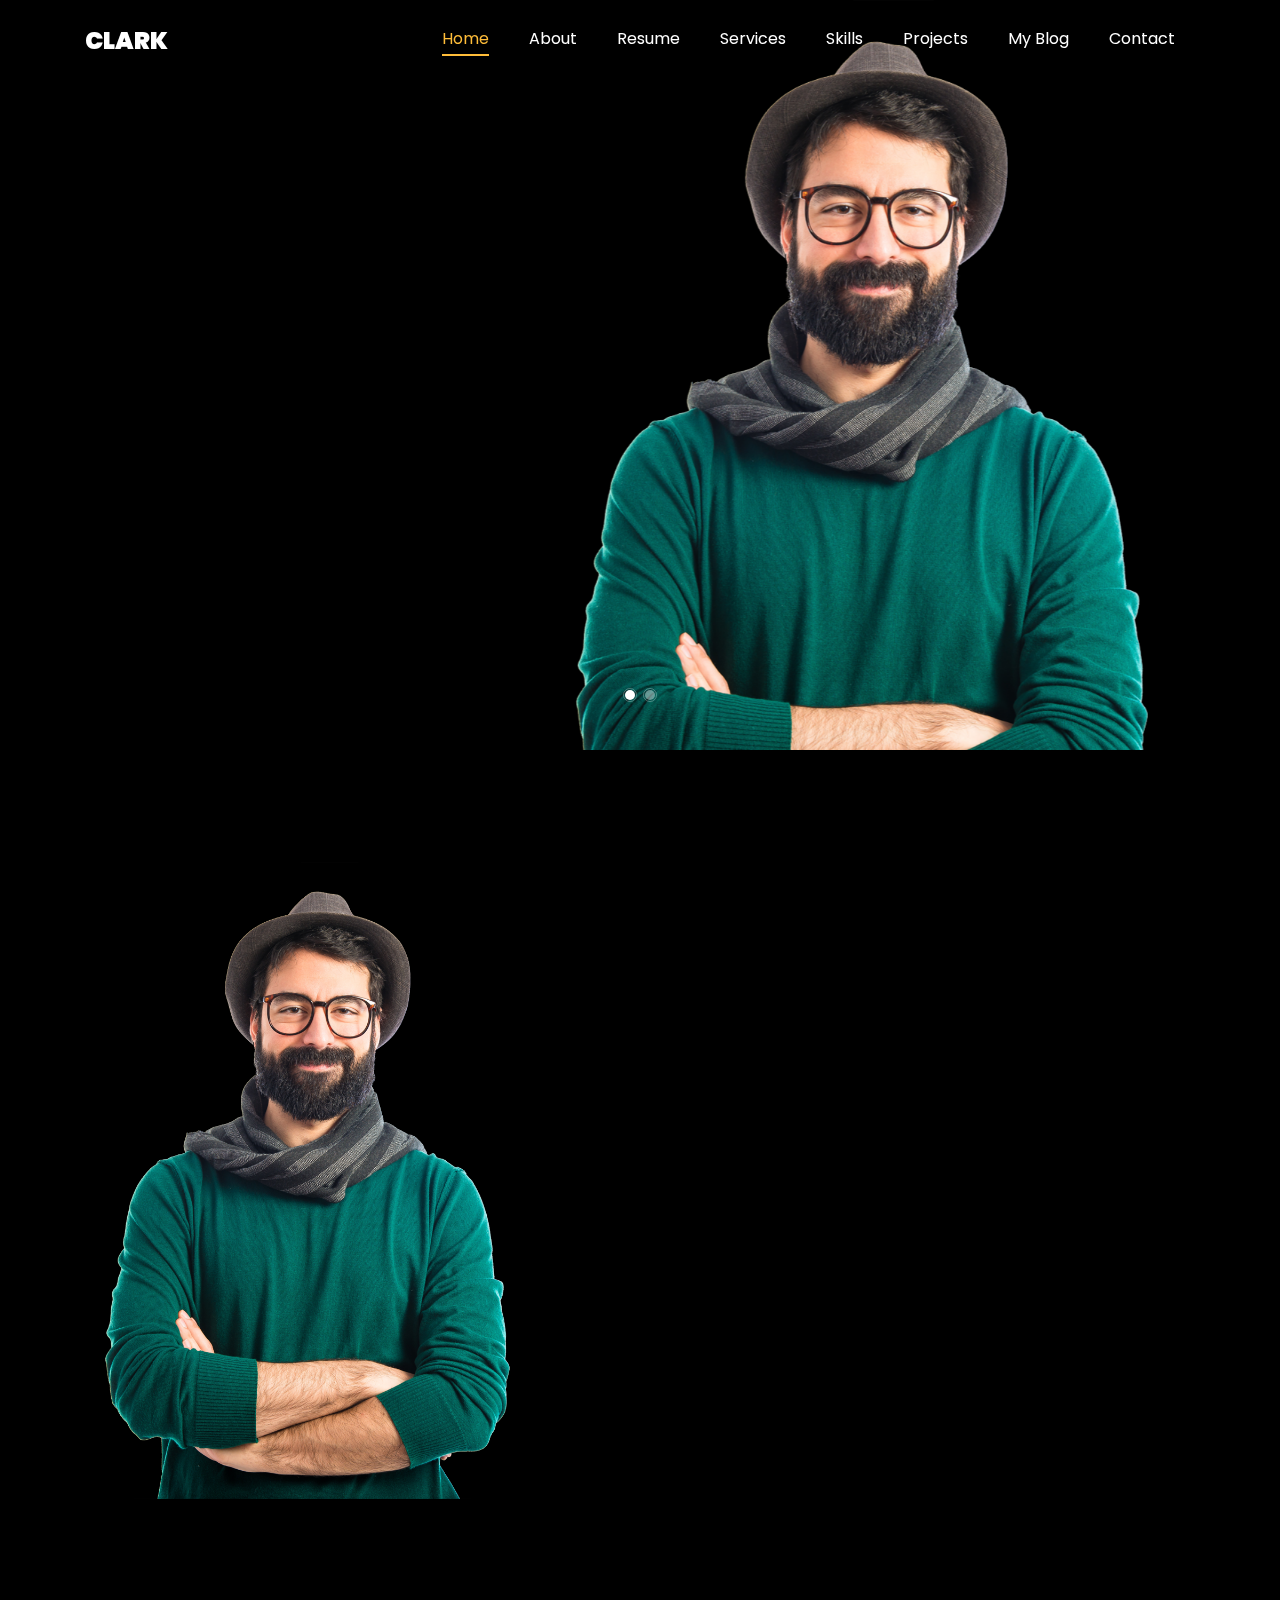
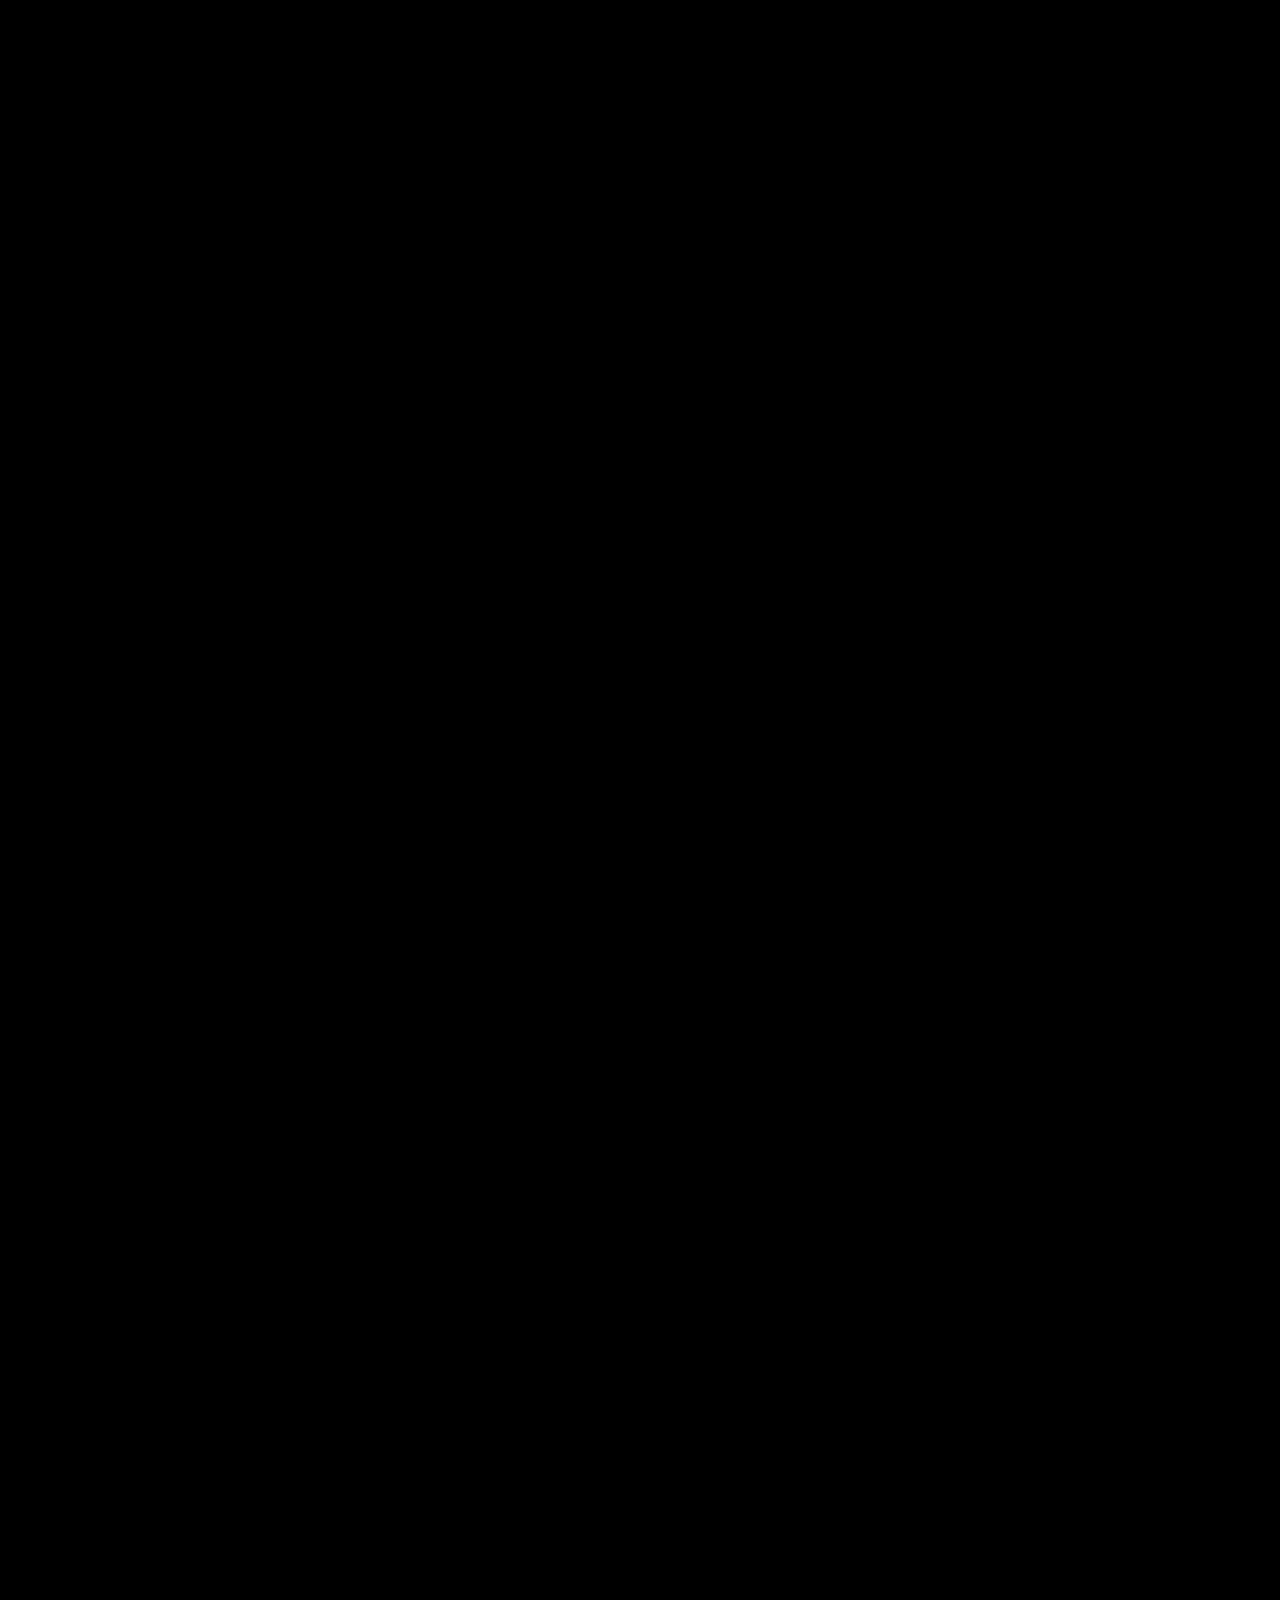
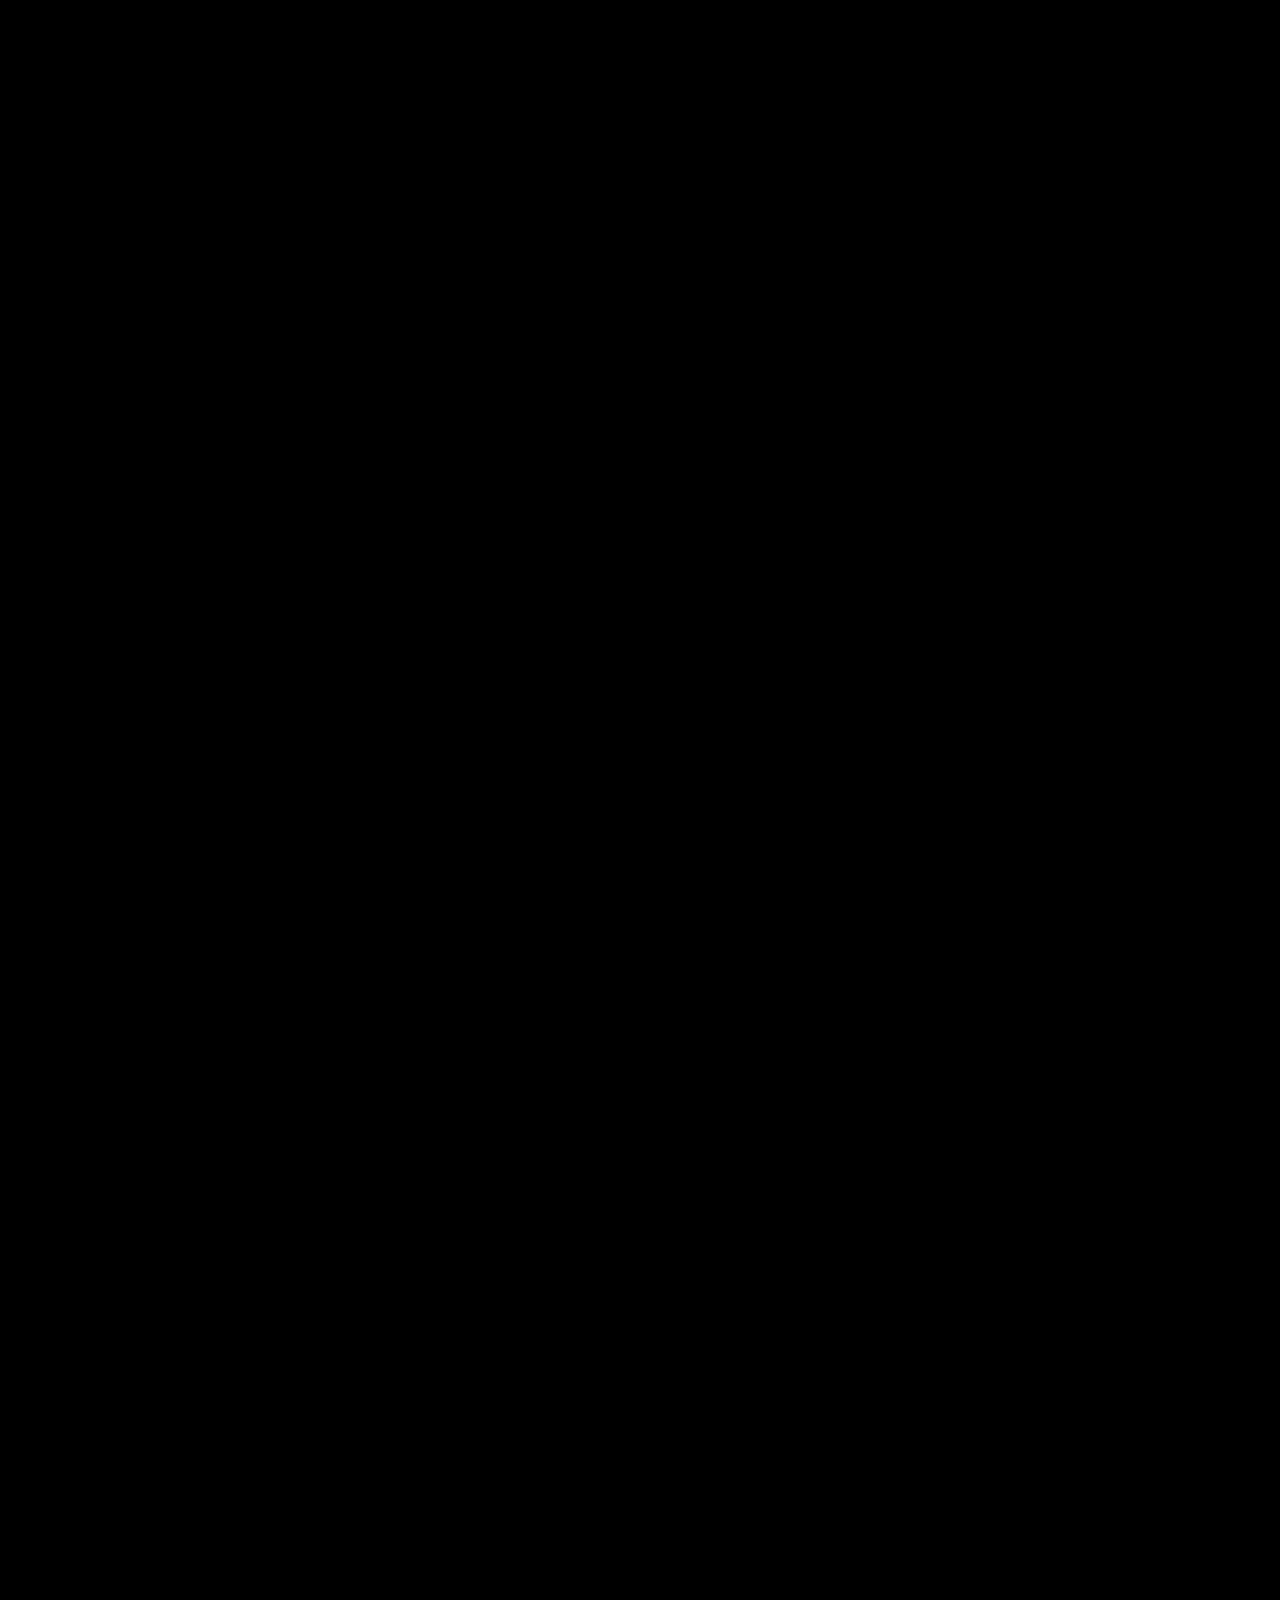
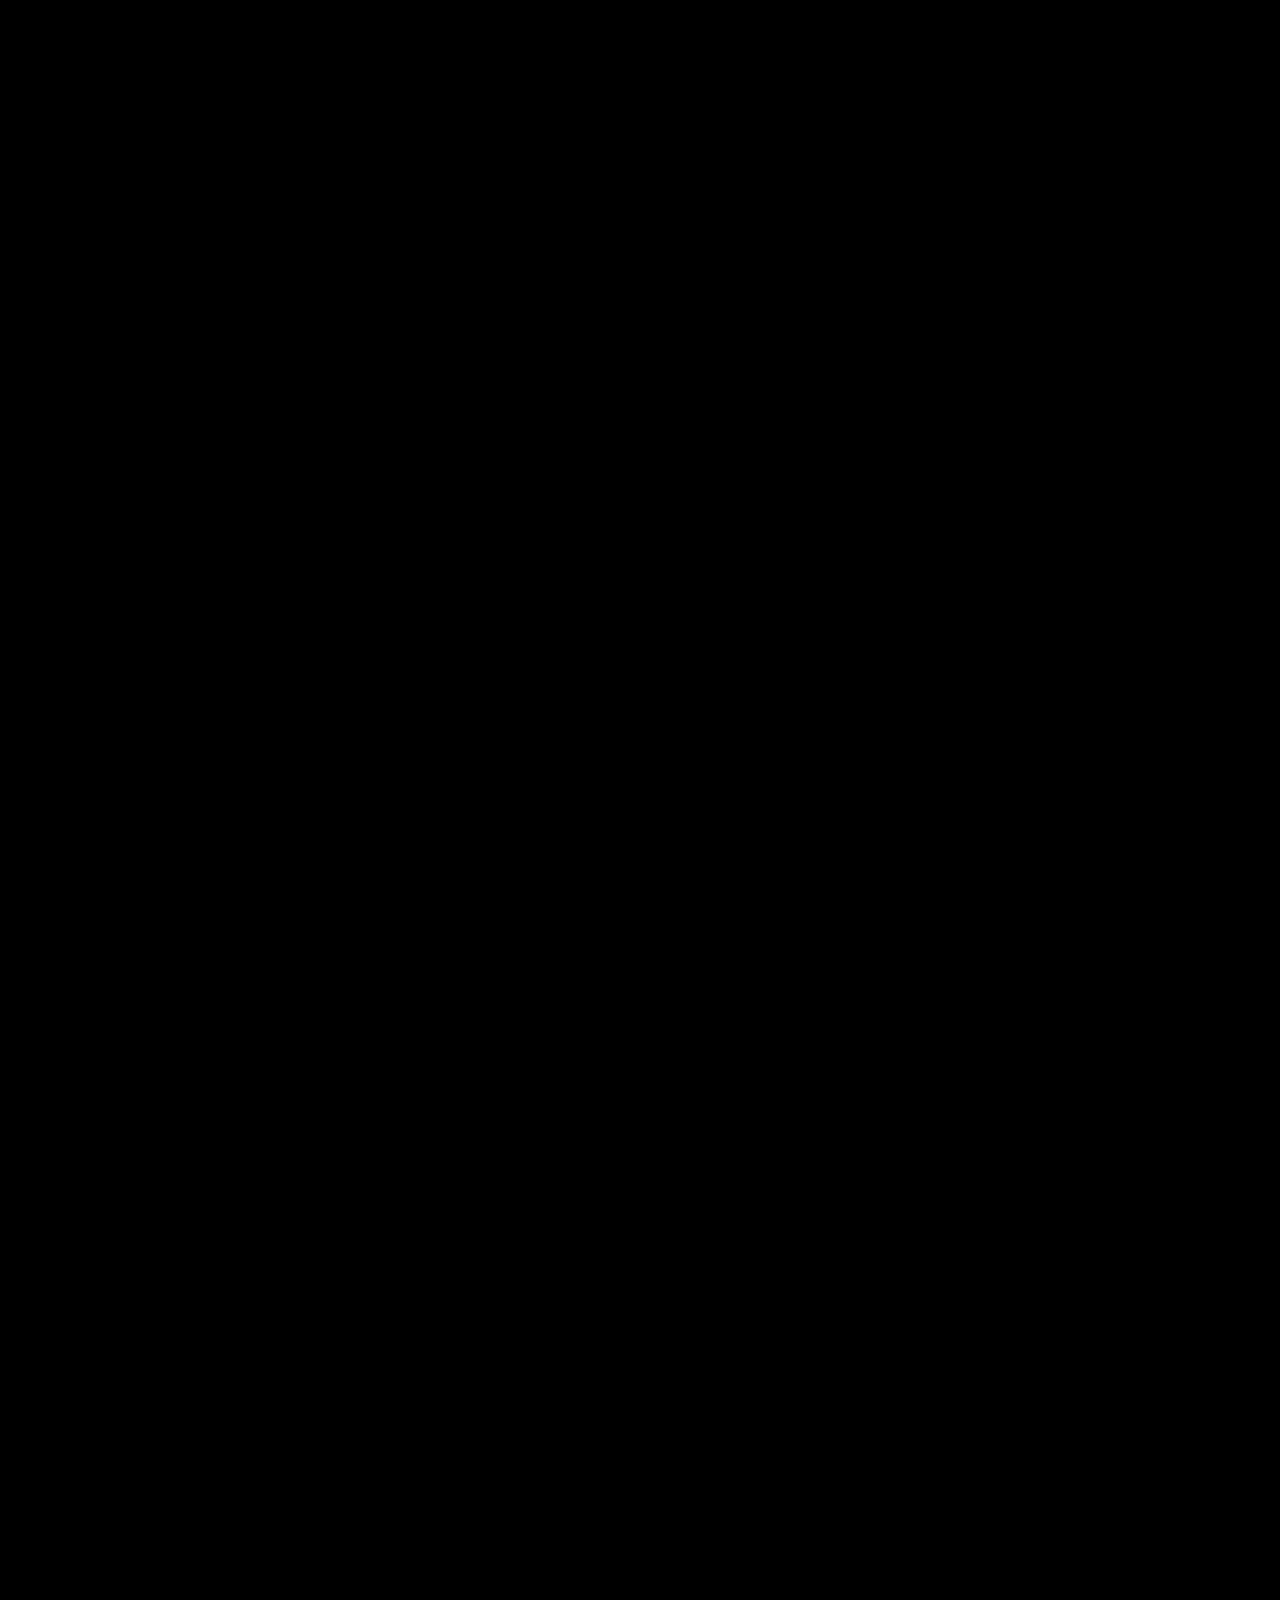
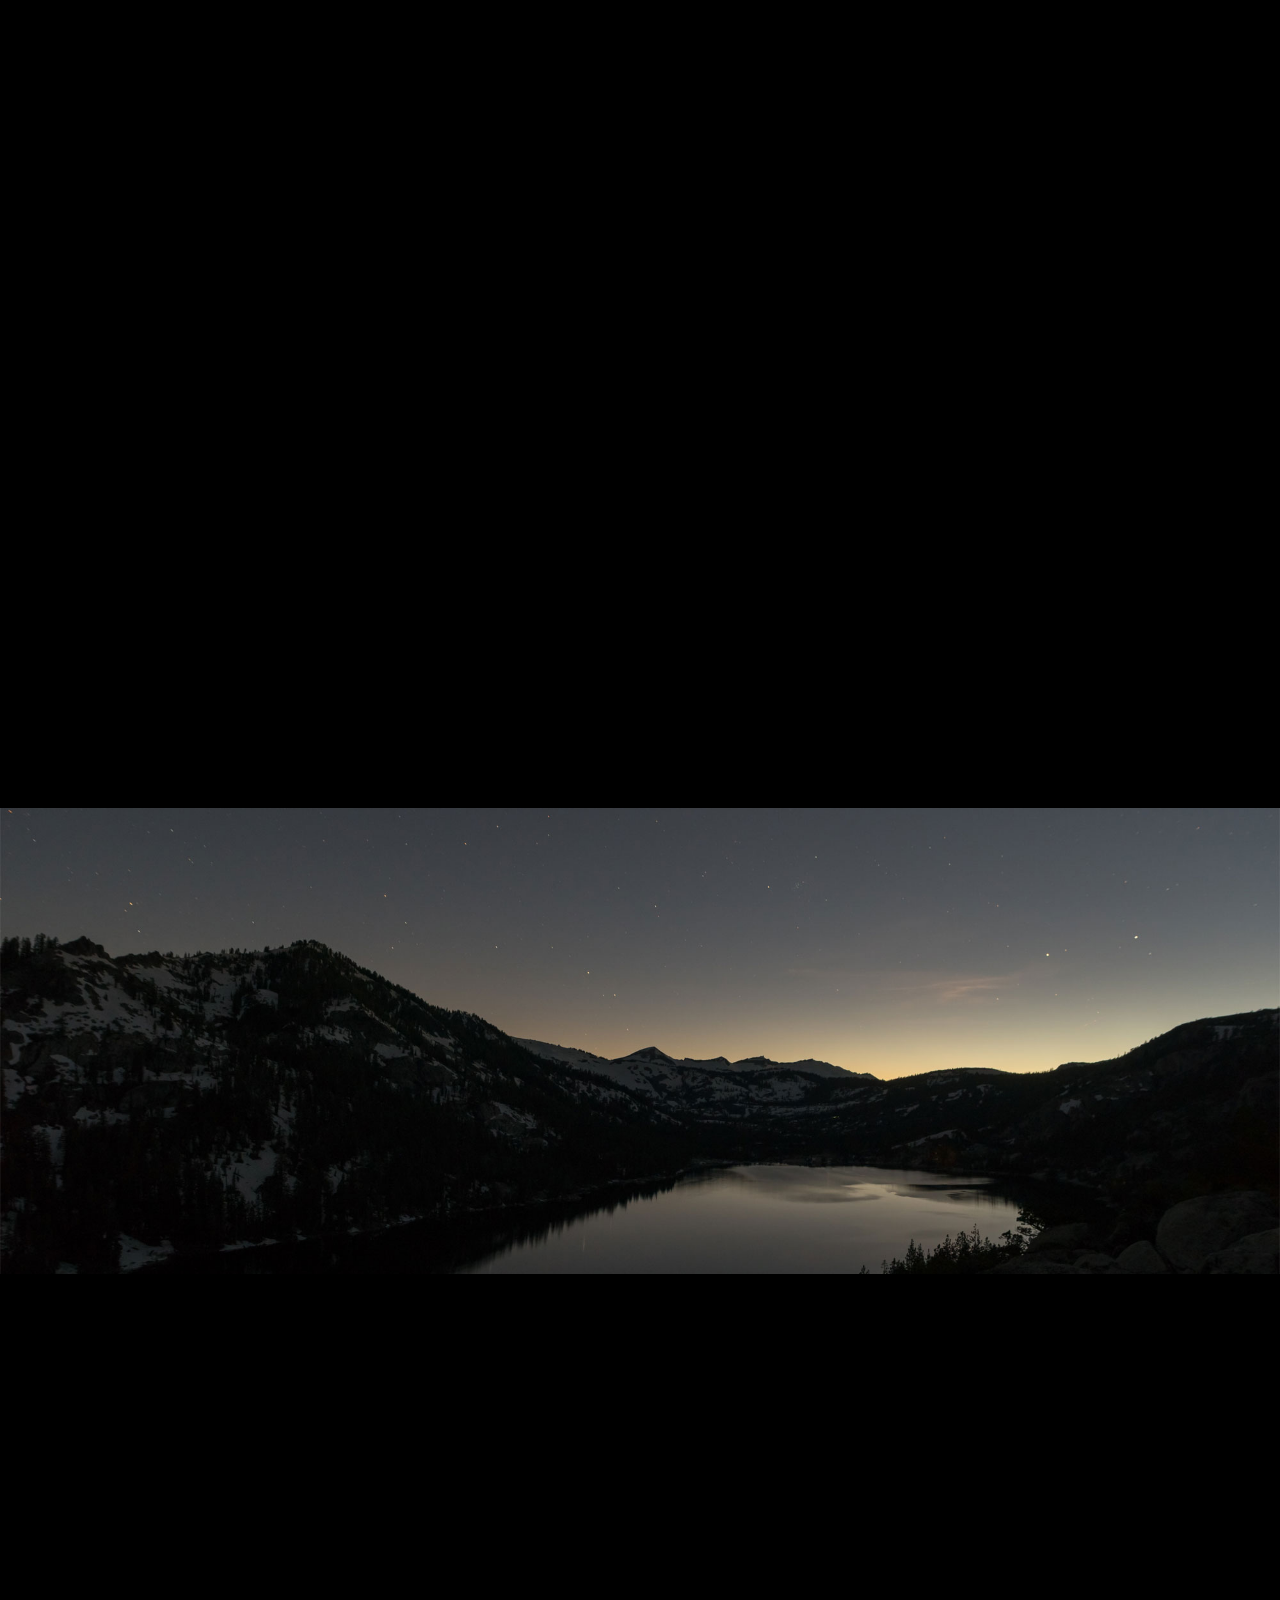
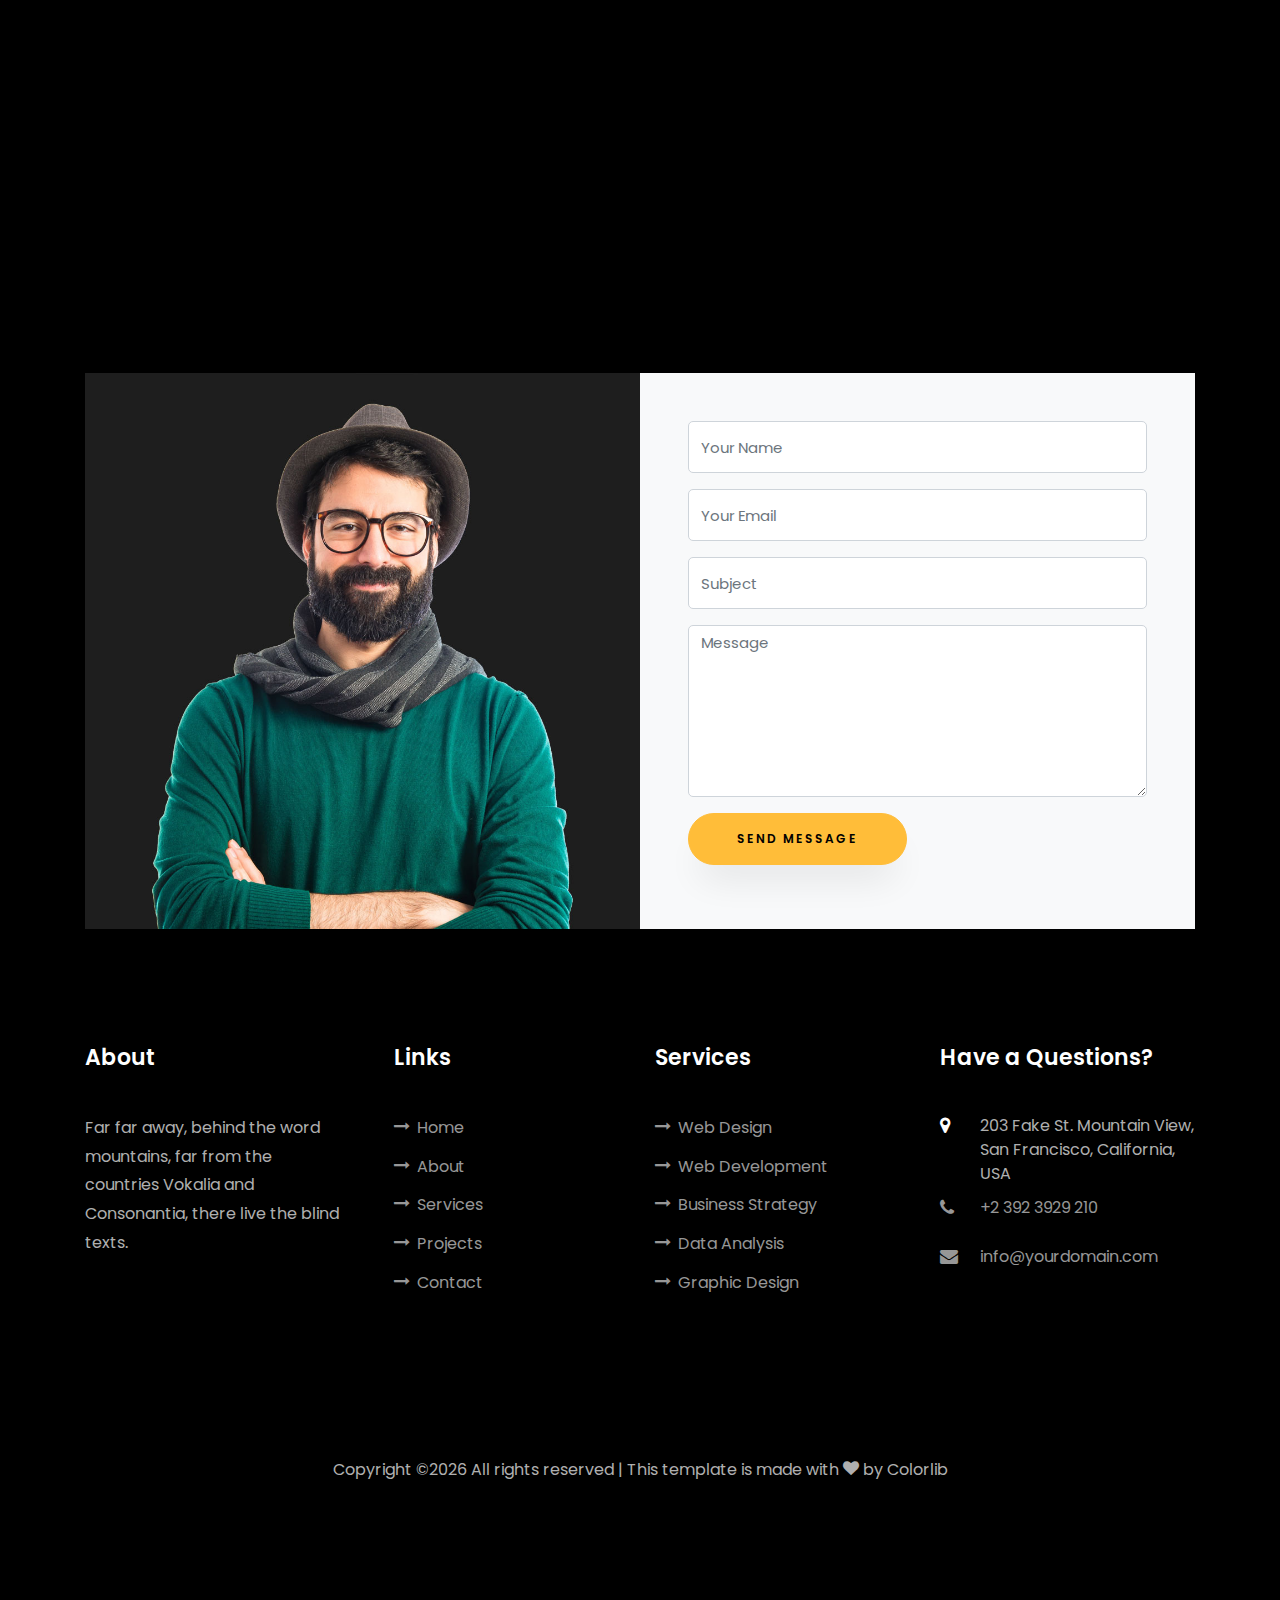
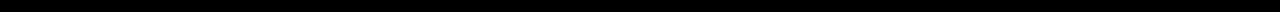
==== index.html @ dfebba48 "init" ====
<!DOCTYPE html>
<html lang="en">
  <head>
    <title>Clark - Free Bootstrap 4 Template by Colorlib</title>
    <meta charset="utf-8">
    <meta name="viewport" content="width=device-width, initial-scale=1, shrink-to-fit=no">
    
    <link href="https://fonts.googleapis.com/css?family=Poppins:100,200,300,400,500,600,700,800,900" rel="stylesheet">

    <link rel="stylesheet" href="css/open-iconic-bootstrap.min.css">
    <link rel="stylesheet" href="css/animate.css">
    
    <link rel="stylesheet" href="css/owl.carousel.min.css">
    <link rel="stylesheet" href="css/owl.theme.default.min.css">
    <link rel="stylesheet" href="css/magnific-popup.css">

    <link rel="stylesheet" href="css/aos.css">

    <link rel="stylesheet" href="css/ionicons.min.css">
    
    <link rel="stylesheet" href="css/flaticon.css">
    <link rel="stylesheet" href="css/icomoon.css">
    <link rel="stylesheet" href="css/style.css">
  </head>
  <body data-spy="scroll" data-target=".site-navbar-target" data-offset="300">
	  
	  
    <nav class="navbar navbar-expand-lg navbar-dark ftco_navbar ftco-navbar-light site-navbar-target" id="ftco-navbar">
	    <div class="container">
	      <a class="navbar-brand" href="index.html">Clark</a>
	      <button class="navbar-toggler js-fh5co-nav-toggle fh5co-nav-toggle" type="button" data-toggle="collapse" data-target="#ftco-nav" aria-controls="ftco-nav" aria-expanded="false" aria-label="Toggle navigation">
	        <span class="oi oi-menu"></span> Menu
	      </button>

	      <div class="collapse navbar-collapse" id="ftco-nav">
	        <ul class="navbar-nav nav ml-auto">
	          <li class="nav-item"><a href="#home-section" class="nav-link"><span>Home</span></a></li>
	          <li class="nav-item"><a href="#about-section" class="nav-link"><span>About</span></a></li>
	          <li class="nav-item"><a href="#resume-section" class="nav-link"><span>Resume</span></a></li>
	          <li class="nav-item"><a href="#services-section" class="nav-link"><span>Services</span></a></li>
	          <li class="nav-item"><a href="#skills-section" class="nav-link"><span>Skills</span></a></li>
	          <li class="nav-item"><a href="#projects-section" class="nav-link"><span>Projects</span></a></li>
	          <li class="nav-item"><a href="#blog-section" class="nav-link"><span>My Blog</span></a></li>
	          <li class="nav-item"><a href="#contact-section" class="nav-link"><span>Contact</span></a></li>
	        </ul>
	      </div>
	    </div>
	  </nav>
	  <section id="home-section" class="hero">
		  <div class="home-slider  owl-carousel">
	      <div class="slider-item ">
	      	<div class="overlay"></div>
	        <div class="container">
	          <div class="row d-md-flex no-gutters slider-text align-items-end justify-content-end" data-scrollax-parent="true">
	          	<div class="one-third js-fullheight order-md-last img" style="background-image:url(images/bg_1.png);">
	          		<div class="overlay"></div>
	          	</div>
		          <div class="one-forth d-flex  align-items-center ftco-animate" data-scrollax=" properties: { translateY: '70%' }">
		          	<div class="text">
		          		<span class="subheading">Hello!</span>
			            <h1 class="mb-4 mt-3">I'm <span>Clark Thompson</span></h1>
			            <h2 class="mb-4">A Freelance Web Designer</h2>
			            <p><a href="#" class="btn btn-primary py-3 px-4">Hire me</a> <a href="#" class="btn btn-white btn-outline-white py-3 px-4">My works</a></p>
		            </div>
		          </div>
	        	</div>
	        </div>
	      </div>

	      <div class="slider-item">
	      	<div class="overlay"></div>
	        <div class="container">
	          <div class="row d-flex no-gutters slider-text align-items-end justify-content-end" data-scrollax-parent="true">
	          	<div class="one-third js-fullheight order-md-last img" style="background-image:url(images/bg_2.png);">
	          		<div class="overlay"></div>
	          	</div>
		          <div class="one-forth d-flex align-items-center ftco-animate" data-scrollax=" properties: { translateY: '70%' }">
		          	<div class="text">
		          		<span class="subheading">Hello!</span>
			            <h1 class="mb-4 mt-3">I'm a <span>web designer</span> based in London</h1>
			            <p><a href="#" class="btn btn-primary py-3 px-4">Hire me</a> <a href="#" class="btn btn-white btn-outline-white py-3 px-4">My works</a></p>
		            </div>
		          </div>
	        	</div>
	        </div>
	      </div>
	    </div>
    </section>

    <section class="ftco-about img ftco-section ftco-no-pb" id="about-section">
    	<div class="container">
    		<div class="row d-flex">
    			<div class="col-md-6 col-lg-5 d-flex">
    				<div class="img-about img d-flex align-items-stretch">
    					<div class="overlay"></div>
	    				<div class="img d-flex align-self-stretch align-items-center" style="background-image:url(images/bg_1.png);">
	    				</div>
    				</div>
    			</div>
    			<div class="col-md-6 col-lg-7 pl-lg-5 pb-5">
    				<div class="row justify-content-start pb-3">
		          <div class="col-md-12 heading-section ftco-animate">
		          	<h1 class="big">About</h1>
		            <h2 class="mb-4">About Me</h2>
		            <p>A small river named Duden flows by their place and supplies it with the necessary regelialia.</p>
		            <ul class="about-info mt-4 px-md-0 px-2">
		            	<li class="d-flex"><span>Name:</span> <span>Clark Thompson</span></li>
		            	<li class="d-flex"><span>Date of birth:</span> <span>January 01, 1987</span></li>
		            	<li class="d-flex"><span>Address:</span> <span>San Francisco CA 97987 USA</span></li>
		            	<li class="d-flex"><span>Zip code:</span> <span>1000</span></li>
		            	<li class="d-flex"><span>Email:</span> <span>clarkthomp@gmail.com</span></li>
		            	<li class="d-flex"><span>Phone: </span> <span>+1-2234-5678-9-0</span></li>
		            </ul>
		          </div>
		        </div>
	          <div class="counter-wrap ftco-animate d-flex mt-md-3">
              <div class="text">
              	<p class="mb-4">
	                <span class="number" data-number="120">0</span>
	                <span>Project complete</span>
                </p>
                <p><a href="#" class="btn btn-primary py-3 px-3">Download CV</a></p>
              </div>
	          </div>
	        </div>
        </div>
    	</div>
    </section>

    <section class="ftco-section ftco-no-pb" id="resume-section">
    	<div class="container">
    		<div class="row justify-content-center pb-5">
          <div class="col-md-10 heading-section text-center ftco-animate">
          	<h1 class="big big-2">Resume</h1>
            <h2 class="mb-4">Resume</h2>
            <p>A small river named Duden flows by their place and supplies it with the necessary regelialia. It is a paradisematic country, in which roasted parts of sentences fly into your mouth.</p>
          </div>
        </div>
    		<div class="row">
    			<div class="col-md-6">
    				<div class="resume-wrap ftco-animate">
    					<span class="date">2014-2015</span>
    					<h2>Master Degree of Design</h2>
    					<span class="position">Cambridge University</span>
    					<p class="mt-4">A small river named Duden flows by their place and supplies it with the necessary regelialia. It is a paradisematic country, in which roasted parts of sentences fly into your mouth.</p>
    				</div>
    				<div class="resume-wrap ftco-animate">
    					<span class="date">2014-2015</span>
    					<h2>Bachelor's Degree of C.A</h2>
    					<span class="position">Cambridge University</span>
    					<p class="mt-4">A small river named Duden flows by their place and supplies it with the necessary regelialia. It is a paradisematic country, in which roasted parts of sentences fly into your mouth.</p>
    				</div>
    				<div class="resume-wrap ftco-animate">
    					<span class="date">2014-2015</span>
    					<h2>Diploma in Computer</h2>
    					<span class="position">Cambridge University</span>
    					<p class="mt-4">A small river named Duden flows by their place and supplies it with the necessary regelialia. It is a paradisematic country, in which roasted parts of sentences fly into your mouth.</p>
    				</div>
    			</div>

    			<div class="col-md-6">
    				<div class="resume-wrap ftco-animate">
    					<span class="date">2014-2015</span>
    					<h2>Art &amp; Creative Director</h2>
    					<span class="position">Cambridge University</span>
    					<p class="mt-4">A small river named Duden flows by their place and supplies it with the necessary regelialia. It is a paradisematic country, in which roasted parts of sentences fly into your mouth.</p>
    				</div>
    				<div class="resume-wrap ftco-animate">
    					<span class="date">2014-2015</span>
    					<h2>Wordpress Developer</h2>
    					<span class="position">Cambridge University</span>
    					<p class="mt-4">A small river named Duden flows by their place and supplies it with the necessary regelialia. It is a paradisematic country, in which roasted parts of sentences fly into your mouth.</p>
    				</div>
    				<div class="resume-wrap ftco-animate">
    					<span class="date">2017-2018</span>
    					<h2>UI/UX Designer</h2>
    					<span class="position">Cambridge University</span>
    					<p class="mt-4">A small river named Duden flows by their place and supplies it with the necessary regelialia. It is a paradisematic country, in which roasted parts of sentences fly into your mouth.</p>
    				</div>
    			</div>
    		</div>
    		<div class="row justify-content-center mt-5">
    			<div class="col-md-6 text-center ftco-animate">
    				<p><a href="#" class="btn btn-primary py-4 px-5">Download CV</a></p>
    			</div>
    		</div>
    	</div>
    </section>

    <section class="ftco-section" id="services-section">
    	<div class="container">
    		<div class="row justify-content-center py-5 mt-5">
          <div class="col-md-12 heading-section text-center ftco-animate">
          	<h1 class="big big-2">Services</h1>
            <h2 class="mb-4">Services</h2>
            <p>Far far away, behind the word mountains, far from the countries Vokalia and Consonantia</p>
          </div>
        </div>
    		<div class="row">
					<div class="col-md-4 text-center d-flex ftco-animate">
						<a href="#" class="services-1">
							<span class="icon">
								<i class="flaticon-analysis"></i>
							</span>
							<div class="desc">
								<h3 class="mb-5">Web Design</h3>
							</div>
						</a>
					</div>
					<div class="col-md-4 text-center d-flex ftco-animate">
						<a href="#" class="services-1">
							<span class="icon">
								<i class="flaticon-flasks"></i>
							</span>
							<div class="desc">
								<h3 class="mb-5">Phtography</h3>
							</div>
						</a>
					</div>
					<div class="col-md-4 text-center d-flex ftco-animate">
						<a href="#" class="services-1">
							<span class="icon">
								<i class="flaticon-ideas"></i>
							</span>
							<div class="desc">
								<h3 class="mb-5">Web Developer</h3>
							</div>
						</a>
					</div>

					<div class="col-md-4 text-center d-flex ftco-animate">
						<a href="#" class="services-1">
							<span class="icon">
								<i class="flaticon-analysis"></i>
							</span>
							<div class="desc">
								<h3 class="mb-5">App Developing</h3>
							</div>
						</a>
					</div>
					<div class="col-md-4 text-center d-flex ftco-animate">
						<a href="#" class="services-1">
							<span class="icon">
								<i class="flaticon-flasks"></i>
							</span>
							<div class="desc">
								<h3 class="mb-5">Branding</h3>
							</div>
						</a>
					</div>
					<div class="col-md-4 text-center d-flex ftco-animate">
						<a href="#" class="services-1">
							<span class="icon">
								<i class="flaticon-ideas"></i>
							</span>
							<div class="desc">
								<h3 class="mb-5">Product Strategy</h3>
							</div>
						</a>
					</div>
				</div>
    	</div>
    </section>

		
		<section class="ftco-section" id="skills-section">
			<div class="container">
				<div class="row justify-content-center pb-5">
          <div class="col-md-12 heading-section text-center ftco-animate">
          	<h1 class="big big-2">Skills</h1>
            <h2 class="mb-4">My Skills</h2>
            <p>Far far away, behind the word mountains, far from the countries Vokalia and Consonantia</p>
          </div>
        </div>
				<div class="row">
					<div class="col-md-6 animate-box">
						<div class="progress-wrap ftco-animate">
							<h3>Photoshop</h3>
							<div class="progress">
							 	<div class="progress-bar color-1" role="progressbar" aria-valuenow="90"
							  	aria-valuemin="0" aria-valuemax="100" style="width:90%">
							    <span>90%</span>
							  	</div>
							</div>
						</div>
					</div>
					<div class="col-md-6 animate-box">
						<div class="progress-wrap ftco-animate">
							<h3>jQuery</h3>
							<div class="progress">
							 	<div class="progress-bar color-2" role="progressbar" aria-valuenow="85"
							  	aria-valuemin="0" aria-valuemax="100" style="width:85%">
							    <span>85%</span>
							  	</div>
							</div>
						</div>
					</div>
					<div class="col-md-6 animate-box">
						<div class="progress-wrap ftco-animate">
							<h3>HTML5</h3>
							<div class="progress">
							 	<div class="progress-bar color-3" role="progressbar" aria-valuenow="95"
							  	aria-valuemin="0" aria-valuemax="100" style="width:95%">
							    <span>95%</span>
							  	</div>
							</div>
						</div>
					</div>
					<div class="col-md-6 animate-box">
						<div class="progress-wrap ftco-animate">
							<h3>CSS3</h3>
							<div class="progress">
							 	<div class="progress-bar color-4" role="progressbar" aria-valuenow="90"
							  	aria-valuemin="0" aria-valuemax="100" style="width:90%">
							    <span>90%</span>
							  	</div>
							</div>
						</div>
					</div>
					<div class="col-md-6 animate-box">
						<div class="progress-wrap ftco-animate">
							<h3>WordPress</h3>
							<div class="progress">
							 	<div class="progress-bar color-5" role="progressbar" aria-valuenow="70"
							  	aria-valuemin="0" aria-valuemax="100" style="width:70%">
							    <span>70%</span>
							  	</div>
							</div>
						</div>
					</div>
					<div class="col-md-6 animate-box">
						<div class="progress-wrap ftco-animate">
							<h3>SEO</h3>
							<div class="progress">
							 	<div class="progress-bar color-6" role="progressbar" aria-valuenow="80"
							  	aria-valuemin="0" aria-valuemax="100" style="width:80%">
							    <span>80%</span>
							  	</div>
							</div>
						</div>
					</div>
				</div>
			</div>
		</section>
 

    <section class="ftco-section ftco-project" id="projects-section">
    	<div class="container">
    		<div class="row justify-content-center pb-5">
          <div class="col-md-12 heading-section text-center ftco-animate">
          	<h1 class="big big-2">Projects</h1>
            <h2 class="mb-4">Our Projects</h2>
            <p>Far far away, behind the word mountains, far from the countries Vokalia and Consonantia</p>
          </div>
        </div>
    		<div class="row">
    			<div class="col-md-4">
    				<div class="project img ftco-animate d-flex justify-content-center align-items-center" style="background-image: url(images/project-4.jpg);">
    					<div class="overlay"></div>
	    				<div class="text text-center p-4">
	    					<h3><a href="#">Branding &amp; Illustration Design</a></h3>
	    					<span>Web Design</span>
	    				</div>
    				</div>
  				</div>
  				<div class="col-md-8">
    				<div class="project img ftco-animate d-flex justify-content-center align-items-center" style="background-image: url(images/project-5.jpg);">
    					<div class="overlay"></div>
	    				<div class="text text-center p-4">
	    					<h3><a href="#">Branding &amp; Illustration Design</a></h3>
	    					<span>Web Design</span>
	    				</div>
    				</div>
  				</div>

    			<div class="col-md-8">
    				<div class="project img ftco-animate d-flex justify-content-center align-items-center" style="background-image: url(images/project-1.jpg);">
    					<div class="overlay"></div>
	    				<div class="text text-center p-4">
	    					<h3><a href="#">Branding &amp; Illustration Design</a></h3>
	    					<span>Web Design</span>
	    				</div>
    				</div>

    				<div class="project img ftco-animate d-flex justify-content-center align-items-center" style="background-image: url(images/project-6.jpg);">
    					<div class="overlay"></div>
	    				<div class="text text-center p-4">
	    					<h3><a href="#">Branding &amp; Illustration Design</a></h3>
	    					<span>Web Design</span>
	    				</div>
    				</div>
    			</div>
    			<div class="col-md-4">
    				<div class="row">
    					<div class="col-md-12">
		    				<div class="project img ftco-animate d-flex justify-content-center align-items-center" style="background-image: url(images/project-2.jpg);">
		    					<div class="overlay"></div>
			    				<div class="text text-center p-4">
			    					<h3><a href="#">Branding &amp; Illustration Design</a></h3>
			    					<span>Web Design</span>
			    				</div>
		    				</div>
	    				</div>
	    				<div class="col-md-12">
		    				<div class="project img ftco-animate d-flex justify-content-center align-items-center" style="background-image: url(images/project-3.jpg);">
		    					<div class="overlay"></div>
			    				<div class="text text-center p-4">
			    					<h3><a href="#">Branding &amp; Illustration Design</a></h3>
			    					<span>Web Design</span>
			    				</div>
		    				</div>
	    				</div>
    				</div>
    			</div>
    		</div>
    	</div>
    </section>


    <section class="ftco-section" id="blog-section">
      <div class="container">
        <div class="row justify-content-center mb-5 pb-5">
          <div class="col-md-7 heading-section text-center ftco-animate">
            <h1 class="big big-2">Blog</h1>
            <h2 class="mb-4">Our Blog</h2>
            <p>Far far away, behind the word mountains, far from the countries Vokalia and Consonantia</p>
          </div>
        </div>
        <div class="row d-flex">
          <div class="col-md-4 d-flex ftco-animate">
          	<div class="blog-entry justify-content-end">
              <a href="single.html" class="block-20" style="background-image: url('images/image_1.jpg');">
              </a>
              <div class="text mt-3 float-right d-block">
              	<div class="d-flex align-items-center mb-3 meta">
	                <p class="mb-0">
	                	<span class="mr-2">June 21, 2019</span>
	                	<a href="#" class="mr-2">Admin</a>
	                	<a href="#" class="meta-chat"><span class="icon-chat"></span> 3</a>
	                </p>
                </div>
                <h3 class="heading"><a href="single.html">Why Lead Generation is Key for Business Growth</a></h3>
                <p>A small river named Duden flows by their place and supplies it with the necessary regelialia.</p>
              </div>
            </div>
          </div>
          <div class="col-md-4 d-flex ftco-animate">
          	<div class="blog-entry justify-content-end">
              <a href="single.html" class="block-20" style="background-image: url('images/image_2.jpg');">
              </a>
              <div class="text mt-3 float-right d-block">
              	<div class="d-flex align-items-center mb-3 meta">
	                <p class="mb-0">
	                	<span class="mr-2">June 21, 2019</span>
	                	<a href="#" class="mr-2">Admin</a>
	                	<a href="#" class="meta-chat"><span class="icon-chat"></span> 3</a>
	                </p>
                </div>
                <h3 class="heading"><a href="single.html">Why Lead Generation is Key for Business Growth</a></h3>
                <p>A small river named Duden flows by their place and supplies it with the necessary regelialia.</p>
              </div>
            </div>
          </div>
          <div class="col-md-4 d-flex ftco-animate">
          	<div class="blog-entry">
              <a href="single.html" class="block-20" style="background-image: url('images/image_3.jpg');">
              </a>
              <div class="text mt-3 float-right d-block">
              	<div class="d-flex align-items-center mb-3 meta">
	                <p class="mb-0">
	                	<span class="mr-2">June 21, 2019</span>
	                	<a href="#" class="mr-2">Admin</a>
	                	<a href="#" class="meta-chat"><span class="icon-chat"></span> 3</a>
	                </p>
                </div>
                <h3 class="heading"><a href="single.html">Why Lead Generation is Key for Business Growth</a></h3>
                <p>A small river named Duden flows by their place and supplies it with the necessary regelialia.</p>
              </div>
            </div>
          </div>
        </div>
      </div>
    </section>

    <section class="ftco-section ftco-no-pt ftco-no-pb ftco-counter img" id="section-counter">
    	<div class="container">
				<div class="row d-md-flex align-items-center">
          <div class="col-md d-flex justify-content-center counter-wrap ftco-animate">
            <div class="block-18">
              <div class="text">
                <strong class="number" data-number="100">0</strong>
                <span>Awards</span>
              </div>
            </div>
          </div>
          <div class="col-md d-flex justify-content-center counter-wrap ftco-animate">
            <div class="block-18">
              <div class="text">
                <strong class="number" data-number="1200">0</strong>
                <span>Complete Projects</span>
              </div>
            </div>
          </div>
          <div class="col-md d-flex justify-content-center counter-wrap ftco-animate">
            <div class="block-18">
              <div class="text">
                <strong class="number" data-number="1200">0</strong>
                <span>Happy Customers</span>
              </div>
            </div>
          </div>
          <div class="col-md d-flex justify-content-center counter-wrap ftco-animate">
            <div class="block-18">
              <div class="text">
                <strong class="number" data-number="500">0</strong>
                <span>Cups of coffee</span>
              </div>
            </div>
          </div>
        </div>
      </div>
    </section>

    <section class="ftco-section ftco-hireme img margin-top" style="background-image: url(images/bg_1.jpg)">
			<div class="container">
				<div class="row justify-content-center">
					<div class="col-md-7 ftco-animate text-center">
						<h2>I'm <span>Available</span> for freelancing</h2>
						<p>A small river named Duden flows by their place and supplies it with the necessary regelialia.</p>
						<p class="mb-0"><a href="#" class="btn btn-primary py-3 px-5">Hire me</a></p>
					</div>
				</div>
			</div>
		</section>

    <section class="ftco-section contact-section ftco-no-pb" id="contact-section">
      <div class="container">
      	<div class="row justify-content-center mb-5 pb-3">
          <div class="col-md-7 heading-section text-center ftco-animate">
            <h1 class="big big-2">Contact</h1>
            <h2 class="mb-4">Contact Me</h2>
            <p>Far far away, behind the word mountains, far from the countries Vokalia and Consonantia</p>
          </div>
        </div>

        <div class="row d-flex contact-info mb-5">
          <div class="col-md-6 col-lg-3 d-flex ftco-animate">
          	<div class="align-self-stretch box p-4 text-center">
          		<div class="icon d-flex align-items-center justify-content-center">
          			<span class="icon-map-signs"></span>
          		</div>
          		<h3 class="mb-4">Address</h3>
	            <p>198 West 21th Street, Suite 721 New York NY 10016</p>
	          </div>
          </div>
          <div class="col-md-6 col-lg-3 d-flex ftco-animate">
          	<div class="align-self-stretch box p-4 text-center">
          		<div class="icon d-flex align-items-center justify-content-center">
          			<span class="icon-phone2"></span>
          		</div>
          		<h3 class="mb-4">Contact Number</h3>
	            <p><a href="tel://1234567920">+ 1235 2355 98</a></p>
	          </div>
          </div>
          <div class="col-md-6 col-lg-3 d-flex ftco-animate">
          	<div class="align-self-stretch box p-4 text-center">
          		<div class="icon d-flex align-items-center justify-content-center">
          			<span class="icon-paper-plane"></span>
          		</div>
          		<h3 class="mb-4">Email Address</h3>
	            <p><a href="mailto:info@yoursite.com">info@yoursite.com</a></p>
	          </div>
          </div>
          <div class="col-md-6 col-lg-3 d-flex ftco-animate">
          	<div class="align-self-stretch box p-4 text-center">
          		<div class="icon d-flex align-items-center justify-content-center">
          			<span class="icon-globe"></span>
          		</div>
          		<h3 class="mb-4">Website</h3>
	            <p><a href="#">yoursite.com</a></p>
	          </div>
          </div>
        </div>

        <div class="row no-gutters block-9">
          <div class="col-md-6 order-md-last d-flex">
            <form action="#" class="bg-light p-4 p-md-5 contact-form">
              <div class="form-group">
                <input type="text" class="form-control" placeholder="Your Name">
              </div>
              <div class="form-group">
                <input type="text" class="form-control" placeholder="Your Email">
              </div>
              <div class="form-group">
                <input type="text" class="form-control" placeholder="Subject">
              </div>
              <div class="form-group">
                <textarea name="" id="" cols="30" rows="7" class="form-control" placeholder="Message"></textarea>
              </div>
              <div class="form-group">
                <input type="submit" value="Send Message" class="btn btn-primary py-3 px-5">
              </div>
            </form>
          
          </div>

          <div class="col-md-6 d-flex">
          	<div class="img" style="background-image: url(images/about.jpg);"></div>
          </div>
        </div>
      </div>
    </section>
		

    <footer class="ftco-footer ftco-section">
      <div class="container">
        <div class="row mb-5">
          <div class="col-md">
            <div class="ftco-footer-widget mb-4">
              <h2 class="ftco-heading-2">About</h2>
              <p>Far far away, behind the word mountains, far from the countries Vokalia and Consonantia, there live the blind texts.</p>
              <ul class="ftco-footer-social list-unstyled float-md-left float-lft mt-5">
                <li class="ftco-animate"><a href="#"><span class="icon-twitter"></span></a></li>
                <li class="ftco-animate"><a href="#"><span class="icon-facebook"></span></a></li>
                <li class="ftco-animate"><a href="#"><span class="icon-instagram"></span></a></li>
              </ul>
            </div>
          </div>
          <div class="col-md">
            <div class="ftco-footer-widget mb-4 ml-md-4">
              <h2 class="ftco-heading-2">Links</h2>
              <ul class="list-unstyled">
                <li><a href="#"><span class="icon-long-arrow-right mr-2"></span>Home</a></li>
                <li><a href="#"><span class="icon-long-arrow-right mr-2"></span>About</a></li>
                <li><a href="#"><span class="icon-long-arrow-right mr-2"></span>Services</a></li>
                <li><a href="#"><span class="icon-long-arrow-right mr-2"></span>Projects</a></li>
                <li><a href="#"><span class="icon-long-arrow-right mr-2"></span>Contact</a></li>
              </ul>
            </div>
          </div>
          <div class="col-md">
             <div class="ftco-footer-widget mb-4">
              <h2 class="ftco-heading-2">Services</h2>
              <ul class="list-unstyled">
                <li><a href="#"><span class="icon-long-arrow-right mr-2"></span>Web Design</a></li>
                <li><a href="#"><span class="icon-long-arrow-right mr-2"></span>Web Development</a></li>
                <li><a href="#"><span class="icon-long-arrow-right mr-2"></span>Business Strategy</a></li>
                <li><a href="#"><span class="icon-long-arrow-right mr-2"></span>Data Analysis</a></li>
                <li><a href="#"><span class="icon-long-arrow-right mr-2"></span>Graphic Design</a></li>
              </ul>
            </div>
          </div>
          <div class="col-md">
            <div class="ftco-footer-widget mb-4">
            	<h2 class="ftco-heading-2">Have a Questions?</h2>
            	<div class="block-23 mb-3">
	              <ul>
	                <li><span class="icon icon-map-marker"></span><span class="text">203 Fake St. Mountain View, San Francisco, California, USA</span></li>
	                <li><a href="#"><span class="icon icon-phone"></span><span class="text">+2 392 3929 210</span></a></li>
	                <li><a href="#"><span class="icon icon-envelope"></span><span class="text">info@yourdomain.com</span></a></li>
	              </ul>
	            </div>
            </div>
          </div>
        </div>
        <div class="row">
          <div class="col-md-12 text-center">

            <p><!-- Link back to Colorlib can't be removed. Template is licensed under CC BY 3.0. -->
  Copyright &copy;<script>document.write(new Date().getFullYear());</script> All rights reserved | This template is made with <i class="icon-heart color-danger" aria-hidden="true"></i> by <a href="https://colorlib.com" target="_blank">Colorlib</a>
  <!-- Link back to Colorlib can't be removed. Template is licensed under CC BY 3.0. --></p>
          </div>
        </div>
      </div>
    </footer>
    
  

  <!-- loader -->
  <div id="ftco-loader" class="show fullscreen"><svg class="circular" width="48px" height="48px"><circle class="path-bg" cx="24" cy="24" r="22" fill="none" stroke-width="4" stroke="#eeeeee"/><circle class="path" cx="24" cy="24" r="22" fill="none" stroke-width="4" stroke-miterlimit="10" stroke="#F96D00"/></svg></div>


  <script src="js/jquery.min.js"></script>
  <script src="js/jquery-migrate-3.0.1.min.js"></script>
  <script src="js/popper.min.js"></script>
  <script src="js/bootstrap.min.js"></script>
  <script src="js/jquery.easing.1.3.js"></script>
  <script src="js/jquery.waypoints.min.js"></script>
  <script src="js/jquery.stellar.min.js"></script>
  <script src="js/owl.carousel.min.js"></script>
  <script src="js/jquery.magnific-popup.min.js"></script>
  <script src="js/aos.js"></script>
  <script src="js/jquery.animateNumber.min.js"></script>
  <script src="js/scrollax.min.js"></script>
  
  <script src="js/main.js"></script>
    
  </body>
</html>
---- css/flaticon.css ----
/*
  	Flaticon icon font: Flaticon
  	Creation date: 04/01/2019 13:45
  	*/


@font-face {
  font-family: "Flaticon";
  src: url("../fonts/flaticon/font/Flaticon.eot");
  src: url("../fonts/flaticon/font/Flaticon.eot?#iefix") format("embedded-opentype"),
       url("../fonts/flaticon/font/Flaticon.woff") format("woff"),
       url("../fonts/flaticon/font/Flaticon.ttf") format("truetype"),
       url("../fonts/flaticon/font/Flaticon.svg#Flaticon") format("svg");
  font-weight: normal;
  font-style: normal;
}

@media screen and (-webkit-min-device-pixel-ratio:0) {
  @font-face {
    font-family: "Flaticon";
    src: url("../fonts/flaticon/font/Flaticon.svg#Flaticon") format("svg");
  }
}

[class^="flaticon-"]:before, [class*=" flaticon-"]:before,
[class^="flaticon-"]:after, [class*=" flaticon-"]:after {   
  font-family: Flaticon;
  font-style: normal;
  font-weight: normal;
  font-variant: normal;
  text-transform: none;
  line-height: 1;

  /* Better Font Rendering =========== */
  -webkit-font-smoothing: antialiased;
  -moz-osx-font-smoothing: grayscale;
}

.flaticon-ideas:before { content: "\f100"; }
.flaticon-flasks:before { content: "\f101"; }
.flaticon-analysis:before { content: "\f102"; }
.flaticon-ux-design:before { content: "\f103"; }
.flaticon-web-design:before { content: "\f104"; }
.flaticon-idea:before { content: "\f105"; }
.flaticon-innovation:before { content: "\f106"; }
---- css/icomoon.css ----
@font-face {
  font-family: 'icomoon';
  src:  url('../fonts/icomoon/icomoon.eot?6tt51o');
  src:  url('../fonts/icomoon/icomoon.eot?6tt51o#iefix') format('embedded-opentype'),
    url('../fonts/icomoon/icomoon.ttf?6tt51o') format('truetype'),
    url('../fonts/icomoon/icomoon.woff?6tt51o') format('woff'),
    url('../fonts/icomoon/icomoon.svg?6tt51o#icomoon') format('svg');
  font-weight: normal;
  font-style: normal;
}

[class^="icon-"], [class*=" icon-"] {
  /* use !important to prevent issues with browser extensions that change fonts */
  font-family: 'icomoon' !important;
  speak: none;
  font-style: normal;
  font-weight: normal;
  font-variant: normal;
  text-transform: none;
  line-height: 1;

  /* Better Font Rendering =========== */
  -webkit-font-smoothing: antialiased;
  -moz-osx-font-smoothing: grayscale;
}

.icon-asterisk:before {
  content: "\f069";
}
.icon-plus:before {
  content: "\f067";
}
.icon-question:before {
  content: "\f128";
}
.icon-minus:before {
  content: "\f068";
}
.icon-glass:before {
  content: "\f000";
}
.icon-music:before {
  content: "\f001";
}
.icon-search:before {
  content: "\f002";
}
.icon-envelope-o:before {
  content: "\f003";
}
.icon-heart:before {
  content: "\f004";
}
.icon-star:before {
  content: "\f005";
}
.icon-star-o:before {
  content: "\f006";
}
.icon-user:before {
  content: "\f007";
}
.icon-film:before {
  content: "\f008";
}
.icon-th-large:before {
  content: "\f009";
}
.icon-th:before {
  content: "\f00a";
}
.icon-th-list:before {
  content: "\f00b";
}
.icon-check:before {
  content: "\f00c";
}
.icon-close:before {
  content: "\f00d";
}
.icon-remove:before {
  content: "\f00d";
}
.icon-times:before {
  content: "\f00d";
}
.icon-search-plus:before {
  content: "\f00e";
}
.icon-search-minus:before {
  content: "\f010";
}
.icon-power-off:before {
  content: "\f011";
}
.icon-signal:before {
  content: "\f012";
}
.icon-cog:before {
  content: "\f013";
}
.icon-gear:before {
  content: "\f013";
}
.icon-trash-o:before {
  content: "\f014";
}
.icon-home:before {
  content: "\f015";
}
.icon-file-o:before {
  content: "\f016";
}
.icon-clock-o:before {
  content: "\f017";
}
.icon-road:before {
  content: "\f018";
}
.icon-download:before {
  content: "\f019";
}
.icon-arrow-circle-o-down:before {
  content: "\f01a";
}
.icon-arrow-circle-o-up:before {
  content: "\f01b";
}
.icon-inbox:before {
  content: "\f01c";
}
.icon-play-circle-o:before {
  content: "\f01d";
}
.icon-repeat:before {
  content: "\f01e";
}
.icon-rotate-right:before {
  content: "\f01e";
}
.icon-refresh:before {
  content: "\f021";
}
.icon-list-alt:before {
  content: "\f022";
}
.icon-lock:before {
  content: "\f023";
}
.icon-flag:before {
  content: "\f024";
}
.icon-headphones:before {
  content: "\f025";
}
.icon-volume-off:before {
  content: "\f026";
}
.icon-volume-down:before {
  content: "\f027";
}
.icon-volume-up:before {
  content: "\f028";
}
.icon-qrcode:before {
  content: "\f029";
}
.icon-barcode:before {
  content: "\f02a";
}
.icon-tag:before {
  content: "\f02b";
}
.icon-tags:before {
  content: "\f02c";
}
.icon-book:before {
  content: "\f02d";
}
.icon-bookmark:before {
  content: "\f02e";
}
.icon-print:before {
  content: "\f02f";
}
.icon-camera:before {
  content: "\f030";
}
.icon-font:before {
  content: "\f031";
}
.icon-bold:before {
  content: "\f032";
}
.icon-italic:before {
  content: "\f033";
}
.icon-text-height:before {
  content: "\f034";
}
.icon-text-width:before {
  content: "\f035";
}
.icon-align-left:before {
  content: "\f036";
}
.icon-align-center:before {
  content: "\f037";
}
.icon-align-right:before {
  content: "\f038";
}
.icon-align-justify:before {
  content: "\f039";
}
.icon-list:before {
  content: "\f03a";
}
.icon-dedent:before {
  content: "\f03b";
}
.icon-outdent:before {
  content: "\f03b";
}
.icon-indent:before {
  content: "\f03c";
}
.icon-video-camera:before {
  content: "\f03d";
}
.icon-image:before {
  content: "\f03e";
}
.icon-photo:before {
  content: "\f03e";
}
.icon-picture-o:before {
  content: "\f03e";
}
.icon-pencil:before {
  content: "\f040";
}
.icon-map-marker:before {
  content: "\f041";
}
.icon-adjust:before {
  content: "\f042";
}
.icon-tint:before {
  content: "\f043";
}
.icon-edit:before {
  content: "\f044";
}
.icon-pencil-square-o:before {
  content: "\f044";
}
.icon-share-square-o:before {
  content: "\f045";
}
.icon-check-square-o:before {
  content: "\f046";
}
.icon-arrows:before {
  content: "\f047";
}
.icon-step-backward:before {
  content: "\f048";
}
.icon-fast-backward:before {
  content: "\f049";
}
.icon-backward:before {
  content: "\f04a";
}
.icon-play:before {
  content: "\f04b";
}
.icon-pause:before {
  content: "\f04c";
}
.icon-stop:before {
  content: "\f04d";
}
.icon-forward:before {
  content: "\f04e";
}
.icon-fast-forward:before {
  content: "\f050";
}
.icon-step-forward:before {
  content: "\f051";
}
.icon-eject:before {
  content: "\f052";
}
.icon-chevron-left:before {
  content: "\f053";
}
.icon-chevron-right:before {
  content: "\f054";
}
.icon-plus-circle:before {
  content: "\f055";
}
.icon-minus-circle:before {
  content: "\f056";
}
.icon-times-circle:before {
  content: "\f057";
}
.icon-check-circle:before {
  content: "\f058";
}
.icon-question-circle:before {
  content: "\f059";
}
.icon-info-circle:before {
  content: "\f05a";
}
.icon-crosshairs:before {
  content: "\f05b";
}
.icon-times-circle-o:before {
  content: "\f05c";
}
.icon-check-circle-o:before {
  content: "\f05d";
}
.icon-ban:before {
  content: "\f05e";
}
.icon-arrow-left:before {
  content: "\f060";
}
.icon-arrow-right:before {
  content: "\f061";
}
.icon-arrow-up:before {
  content: "\f062";
}
.icon-arrow-down:before {
  content: "\f063";
}
.icon-mail-forward:before {
  content: "\f064";
}
.icon-share:before {
  content: "\f064";
}
.icon-expand:before {
  content: "\f065";
}
.icon-compress:before {
  content: "\f066";
}
.icon-exclamation-circle:before {
  content: "\f06a";
}
.icon-gift:before {
  content: "\f06b";
}
.icon-leaf:before {
  content: "\f06c";
}
.icon-fire:before {
  content: "\f06d";
}
.icon-eye:before {
  content: "\f06e";
}
.icon-eye-slash:before {
  content: "\f070";
}
.icon-exclamation-triangle:before {
  content: "\f071";
}
.icon-warning:before {
  content: "\f071";
}
.icon-plane:before {
  content: "\f072";
}
.icon-calendar:before {
  content: "\f073";
}
.icon-random:before {
  content: "\f074";
}
.icon-comment:before {
  content: "\f075";
}
.icon-magnet:before {
  content: "\f076";
}
.icon-chevron-up:before {
  content: "\f077";
}
.icon-chevron-down:before {
  content: "\f078";
}
.icon-retweet:before {
  content: "\f079";
}
.icon-shopping-cart:before {
  content: "\f07a";
}
.icon-folder:before {
  content: "\f07b";
}
.icon-folder-open:before {
  content: "\f07c";
}
.icon-arrows-v:before {
  content: "\f07d";
}
.icon-arrows-h:before {
  content: "\f07e";
}
.icon-bar-chart:before {
  content: "\f080";
}
.icon-bar-chart-o:before {
  content: "\f080";
}
.icon-twitter-square:before {
  content: "\f081";
}
.icon-facebook-square:before {
  content: "\f082";
}
.icon-camera-retro:before {
  content: "\f083";
}
.icon-key:before {
  content: "\f084";
}
.icon-cogs:before {
  content: "\f085";
}
.icon-gears:before {
  content: "\f085";
}
.icon-comments:before {
  content: "\f086";
}
.icon-thumbs-o-up:before {
  content: "\f087";
}
.icon-thumbs-o-down:before {
  content: "\f088";
}
.icon-star-half:before {
  content: "\f089";
}
.icon-heart-o:before {
  content: "\f08a";
}
.icon-sign-out:before {
  content: "\f08b";
}
.icon-linkedin-square:before {
  content: "\f08c";
}
.icon-thumb-tack:before {
  content: "\f08d";
}
.icon-external-link:before {
  content: "\f08e";
}
.icon-sign-in:before {
  content: "\f090";
}
.icon-trophy:before {
  content: "\f091";
}
.icon-github-square:before {
  content: "\f092";
}
.icon-upload:before {
  content: "\f093";
}
.icon-lemon-o:before {
  content: "\f094";
}
.icon-phone:before {
  content: "\f095";
}
.icon-square-o:before {
  content: "\f096";
}
.icon-bookmark-o:before {
  content: "\f097";
}
.icon-phone-square:before {
  content: "\f098";
}
.icon-twitter:before {
  content: "\f099";
}
.icon-facebook:before {
  content: "\f09a";
}
.icon-facebook-f:before {
  content: "\f09a";
}
.icon-github:before {
  content: "\f09b";
}
.icon-unlock:before {
  content: "\f09c";
}
.icon-credit-card:before {
  content: "\f09d";
}
.icon-feed:before {
  content: "\f09e";
}
.icon-rss:before {
  content: "\f09e";
}
.icon-hdd-o:before {
  content: "\f0a0";
}
.icon-bullhorn:before {
  content: "\f0a1";
}
.icon-bell-o:before {
  content: "\f0a2";
}
.icon-certificate:before {
  content: "\f0a3";
}
.icon-hand-o-right:before {
  content: "\f0a4";
}
.icon-hand-o-left:before {
  content: "\f0a5";
}
.icon-hand-o-up:before {
  content: "\f0a6";
}
.icon-hand-o-down:before {
  content: "\f0a7";
}
.icon-arrow-circle-left:before {
  content: "\f0a8";
}
.icon-arrow-circle-right:before {
  content: "\f0a9";
}
.icon-arrow-circle-up:before {
  content: "\f0aa";
}
.icon-arrow-circle-down:before {
  content: "\f0ab";
}
.icon-globe:before {
  content: "\f0ac";
}
.icon-wrench:before {
  content: "\f0ad";
}
.icon-tasks:before {
  content: "\f0ae";
}
.icon-filter:before {
  content: "\f0b0";
}
.icon-briefcase:before {
  content: "\f0b1";
}
.icon-arrows-alt:before {
  content: "\f0b2";
}
.icon-group:before {
  content: "\f0c0";
}
.icon-users:before {
  content: "\f0c0";
}
.icon-chain:before {
  content: "\f0c1";
}
.icon-link:before {
  content: "\f0c1";
}
.icon-cloud:before {
  content: "\f0c2";
}
.icon-flask:before {
  content: "\f0c3";
}
.icon-cut:before {
  content: "\f0c4";
}
.icon-scissors:before {
  content: "\f0c4";
}
.icon-copy:before {
  content: "\f0c5";
}
.icon-files-o:before {
  content: "\f0c5";
}
.icon-paperclip:before {
  content: "\f0c6";
}
.icon-floppy-o:before {
  content: "\f0c7";
}
.icon-save:before {
  content: "\f0c7";
}
.icon-square:before {
  content: "\f0c8";
}
.icon-bars:before {
  content: "\f0c9";
}
.icon-navicon:before {
  content: "\f0c9";
}
.icon-reorder:before {
  content: "\f0c9";
}
.icon-list-ul:before {
  content: "\f0ca";
}
.icon-list-ol:before {
  content: "\f0cb";
}
.icon-strikethrough:before {
  content: "\f0cc";
}
.icon-underline:before {
  content: "\f0cd";
}
.icon-table:before {
  content: "\f0ce";
}
.icon-magic:before {
  content: "\f0d0";
}
.icon-truck:before {
  content: "\f0d1";
}
.icon-pinterest:before {
  content: "\f0d2";
}
.icon-pinterest-square:before {
  content: "\f0d3";
}
.icon-google-plus-square:before {
  content: "\f0d4";
}
.icon-google-plus:before {
  content: "\f0d5";
}
.icon-money:before {
  content: "\f0d6";
}
.icon-caret-down:before {
  content: "\f0d7";
}
.icon-caret-up:before {
  content: "\f0d8";
}
.icon-caret-left:before {
  content: "\f0d9";
}
.icon-caret-right:before {
  content: "\f0da";
}
.icon-columns:before {
  content: "\f0db";
}
.icon-sort:before {
  content: "\f0dc";
}
.icon-unsorted:before {
  content: "\f0dc";
}
.icon-sort-desc:before {
  content: "\f0dd";
}
.icon-sort-down:before {
  content: "\f0dd";
}
.icon-sort-asc:before {
  content: "\f0de";
}
.icon-sort-up:before {
  content: "\f0de";
}
.icon-envelope:before {
  content: "\f0e0";
}
.icon-linkedin:before {
  content: "\f0e1";
}
.icon-rotate-left:before {
  content: "\f0e2";
}
.icon-undo:before {
  content: "\f0e2";
}
.icon-gavel:before {
  content: "\f0e3";
}
.icon-legal:before {
  content: "\f0e3";
}
.icon-dashboard:before {
  content: "\f0e4";
}
.icon-tachometer:before {
  content: "\f0e4";
}
.icon-comment-o:before {
  content: "\f0e5";
}
.icon-comments-o:before {
  content: "\f0e6";
}
.icon-bolt:before {
  content: "\f0e7";
}
.icon-flash:before {
  content: "\f0e7";
}
.icon-sitemap:before {
  content: "\f0e8";
}
.icon-umbrella:before {
  content: "\f0e9";
}
.icon-clipboard:before {
  content: "\f0ea";
}
.icon-paste:before {
  content: "\f0ea";
}
.icon-lightbulb-o:before {
  content: "\f0eb";
}
.icon-exchange:before {
  content: "\f0ec";
}
.icon-cloud-download:before {
  content: "\f0ed";
}
.icon-cloud-upload:before {
  content: "\f0ee";
}
.icon-user-md:before {
  content: "\f0f0";
}
.icon-stethoscope:before {
  content: "\f0f1";
}
.icon-suitcase:before {
  content: "\f0f2";
}
.icon-bell:before {
  content: "\f0f3";
}
.icon-coffee:before {
  content: "\f0f4";
}
.icon-cutlery:before {
  content: "\f0f5";
}
.icon-file-text-o:before {
  content: "\f0f6";
}
.icon-building-o:before {
  content: "\f0f7";
}
.icon-hospital-o:before {
  content: "\f0f8";
}
.icon-ambulance:before {
  content: "\f0f9";
}
.icon-medkit:before {
  content: "\f0fa";
}
.icon-fighter-jet:before {
  content: "\f0fb";
}
.icon-beer:before {
  content: "\f0fc";
}
.icon-h-square:before {
  content: "\f0fd";
}
.icon-plus-square:before {
  content: "\f0fe";
}
.icon-angle-double-left:before {
  content: "\f100";
}
.icon-angle-double-right:before {
  content: "\f101";
}
.icon-angle-double-up:before {
  content: "\f102";
}
.icon-angle-double-down:before {
  content: "\f103";
}
.icon-angle-left:before {
  content: "\f104";
}
.icon-angle-right:before {
  content: "\f105";
}
.icon-angle-up:before {
  content: "\f106";
}
.icon-angle-down:before {
  content: "\f107";
}
.icon-desktop:before {
  content: "\f108";
}
.icon-laptop:before {
  content: "\f109";
}
.icon-tablet:before {
  content: "\f10a";
}
.icon-mobile:before {
  content: "\f10b";
}
.icon-mobile-phone:before {
  content: "\f10b";
}
.icon-circle-o:before {
  content: "\f10c";
}
.icon-quote-left:before {
  content: "\f10d";
}
.icon-quote-right:before {
  content: "\f10e";
}
.icon-spinner:before {
  content: "\f110";
}
.icon-circle:before {
  content: "\f111";
}
.icon-mail-reply:before {
  content: "\f112";
}
.icon-reply:before {
  content: "\f112";
}
.icon-github-alt:before {
  content: "\f113";
}
.icon-folder-o:before {
  content: "\f114";
}
.icon-folder-open-o:before {
  content: "\f115";
}
.icon-smile-o:before {
  content: "\f118";
}
.icon-frown-o:before {
  content: "\f119";
}
.icon-meh-o:before {
  content: "\f11a";
}
.icon-gamepad:before {
  content: "\f11b";
}
.icon-keyboard-o:before {
  content: "\f11c";
}
.icon-flag-o:before {
  content: "\f11d";
}
.icon-flag-checkered:before {
  content: "\f11e";
}
.icon-terminal:before {
  content: "\f120";
}
.icon-code:before {
  content: "\f121";
}
.icon-mail-reply-all:before {
  content: "\f122";
}
.icon-reply-all:before {
  content: "\f122";
}
.icon-star-half-empty:before {
  content: "\f123";
}
.icon-star-half-full:before {
  content: "\f123";
}
.icon-star-half-o:before {
  content: "\f123";
}
.icon-location-arrow:before {
  content: "\f124";
}
.icon-crop:before {
  content: "\f125";
}
.icon-code-fork:before {
  content: "\f126";
}
.icon-chain-broken:before {
  content: "\f127";
}
.icon-unlink:before {
  content: "\f127";
}
.icon-info:before {
  content: "\f129";
}
.icon-exclamation:before {
  content: "\f12a";
}
.icon-superscript:before {
  content: "\f12b";
}
.icon-subscript:before {
  content: "\f12c";
}
.icon-eraser:before {
  content: "\f12d";
}
.icon-puzzle-piece:before {
  content: "\f12e";
}
.icon-microphone:before {
  content: "\f130";
}
.icon-microphone-slash:before {
  content: "\f131";
}
.icon-shield:before {
  content: "\f132";
}
.icon-calendar-o:before {
  content: "\f133";
}
.icon-fire-extinguisher:before {
  content: "\f134";
}
.icon-rocket:before {
  content: "\f135";
}
.icon-maxcdn:before {
  content: "\f136";
}
.icon-chevron-circle-left:before {
  content: "\f137";
}
.icon-chevron-circle-right:before {
  content: "\f138";
}
.icon-chevron-circle-up:before {
  content: "\f139";
}
.icon-chevron-circle-down:before {
  content: "\f13a";
}
.icon-html5:before {
  content: "\f13b";
}
.icon-css3:before {
  content: "\f13c";
}
.icon-anchor:before {
  content: "\f13d";
}
.icon-unlock-alt:before {
  content: "\f13e";
}
.icon-bullseye:before {
  content: "\f140";
}
.icon-ellipsis-h:before {
  content: "\f141";
}
.icon-ellipsis-v:before {
  content: "\f142";
}
.icon-rss-square:before {
  content: "\f143";
}
.icon-play-circle:before {
  content: "\f144";
}
.icon-ticket:before {
  content: "\f145";
}
.icon-minus-square:before {
  content: "\f146";
}
.icon-minus-square-o:before {
  content: "\f147";
}
.icon-level-up:before {
  content: "\f148";
}
.icon-level-down:before {
  content: "\f149";
}
.icon-check-square:before {
  content: "\f14a";
}
.icon-pencil-square:before {
  content: "\f14b";
}
.icon-external-link-square:before {
  content: "\f14c";
}
.icon-share-square:before {
  content: "\f14d";
}
.icon-compass:before {
  content: "\f14e";
}
.icon-caret-square-o-down:before {
  content: "\f150";
}
.icon-toggle-down:before {
  content: "\f150";
}
.icon-caret-square-o-up:before {
  content: "\f151";
}
.icon-toggle-up:before {
  content: "\f151";
}
.icon-caret-square-o-right:before {
  content: "\f152";
}
.icon-toggle-right:before {
  content: "\f152";
}
.icon-eur:before {
  content: "\f153";
}
.icon-euro:before {
  content: "\f153";
}
.icon-gbp:before {
  content: "\f154";
}
.icon-dollar:before {
  content: "\f155";
}
.icon-usd:before {
  content: "\f155";
}
.icon-inr:before {
  content: "\f156";
}
.icon-rupee:before {
  content: "\f156";
}
.icon-cny:before {
  content: "\f157";
}
.icon-jpy:before {
  content: "\f157";
}
.icon-rmb:before {
  content: "\f157";
}
.icon-yen:before {
  content: "\f157";
}
.icon-rouble:before {
  content: "\f158";
}
.icon-rub:before {
  content: "\f158";
}
.icon-ruble:before {
  content: "\f158";
}
.icon-krw:before {
  content: "\f159";
}
.icon-won:before {
  content: "\f159";
}
.icon-bitcoin:before {
  content: "\f15a";
}
.icon-btc:before {
  content: "\f15a";
}
.icon-file:before {
  content: "\f15b";
}
.icon-file-text:before {
  content: "\f15c";
}
.icon-sort-alpha-asc:before {
  content: "\f15d";
}
.icon-sort-alpha-desc:before {
  content: "\f15e";
}
.icon-sort-amount-asc:before {
  content: "\f160";
}
.icon-sort-amount-desc:before {
  content: "\f161";
}
.icon-sort-numeric-asc:before {
  content: "\f162";
}
.icon-sort-numeric-desc:before {
  content: "\f163";
}
.icon-thumbs-up:before {
  content: "\f164";
}
.icon-thumbs-down:before {
  content: "\f165";
}
.icon-youtube-square:before {
  content: "\f166";
}
.icon-youtube:before {
  content: "\f167";
}
.icon-xing:before {
  content: "\f168";
}
.icon-xing-square:before {
  content: "\f169";
}
.icon-youtube-play:before {
  content: "\f16a";
}
.icon-dropbox:before {
  content: "\f16b";
}
.icon-stack-overflow:before {
  content: "\f16c";
}
.icon-instagram:before {
  content: "\f16d";
}
.icon-flickr:before {
  content: "\f16e";
}
.icon-adn:before {
  content: "\f170";
}
.icon-bitbucket:before {
  content: "\f171";
}
.icon-bitbucket-square:before {
  content: "\f172";
}
.icon-tumblr:before {
  content: "\f173";
}
.icon-tumblr-square:before {
  content: "\f174";
}
.icon-long-arrow-down:before {
  content: "\f175";
}
.icon-long-arrow-up:before {
  content: "\f176";
}
.icon-long-arrow-left:before {
  content: "\f177";
}
.icon-long-arrow-right:before {
  content: "\f178";
}
.icon-apple:before {
  content: "\f179";
}
.icon-windows:before {
  content: "\f17a";
}
.icon-android:before {
  content: "\f17b";
}
.icon-linux:before {
  content: "\f17c";
}
.icon-dribbble:before {
  content: "\f17d";
}
.icon-skype:before {
  content: "\f17e";
}
.icon-foursquare:before {
  content: "\f180";
}
.icon-trello:before {
  content: "\f181";
}
.icon-female:before {
  content: "\f182";
}
.icon-male:before {
  content: "\f183";
}
.icon-gittip:before {
  content: "\f184";
}
.icon-gratipay:before {
  content: "\f184";
}
.icon-sun-o:before {
  content: "\f185";
}
.icon-moon-o:before {
  content: "\f186";
}
.icon-archive:before {
  content: "\f187";
}
.icon-bug:before {
  content: "\f188";
}
.icon-vk:before {
  content: "\f189";
}
.icon-weibo:before {
  content: "\f18a";
}
.icon-renren:before {
  content: "\f18b";
}
.icon-pagelines:before {
  content: "\f18c";
}
.icon-stack-exchange:before {
  content: "\f18d";
}
.icon-arrow-circle-o-right:before {
  content: "\f18e";
}
.icon-arrow-circle-o-left:before {
  content: "\f190";
}
.icon-caret-square-o-left:before {
  content: "\f191";
}
.icon-toggle-left:before {
  content: "\f191";
}
.icon-dot-circle-o:before {
  content: "\f192";
}
.icon-wheelchair:before {
  content: "\f193";
}
.icon-vimeo-square:before {
  content: "\f194";
}
.icon-try:before {
  content: "\f195";
}
.icon-turkish-lira:before {
  content: "\f195";
}
.icon-plus-square-o:before {
  content: "\f196";
}
.icon-space-shuttle:before {
  content: "\f197";
}
.icon-slack:before {
  content: "\f198";
}
.icon-envelope-square:before {
  content: "\f199";
}
.icon-wordpress:before {
  content: "\f19a";
}
.icon-openid:before {
  content: "\f19b";
}
.icon-bank:before {
  content: "\f19c";
}
.icon-institution:before {
  content: "\f19c";
}
.icon-university:before {
  content: "\f19c";
}
.icon-graduation-cap:before {
  content: "\f19d";
}
.icon-mortar-board:before {
  content: "\f19d";
}
.icon-yahoo:before {
  content: "\f19e";
}
.icon-google:before {
  content: "\f1a0";
}
.icon-reddit:before {
  content: "\f1a1";
}
.icon-reddit-square:before {
  content: "\f1a2";
}
.icon-stumbleupon-circle:before {
  content: "\f1a3";
}
.icon-stumbleupon:before {
  content: "\f1a4";
}
.icon-delicious:before {
  content: "\f1a5";
}
.icon-digg:before {
  content: "\f1a6";
}
.icon-pied-piper-pp:before {
  content: "\f1a7";
}
.icon-pied-piper-alt:before {
  content: "\f1a8";
}
.icon-drupal:before {
  content: "\f1a9";
}
.icon-joomla:before {
  content: "\f1aa";
}
.icon-language:before {
  content: "\f1ab";
}
.icon-fax:before {
  content: "\f1ac";
}
.icon-building:before {
  content: "\f1ad";
}
.icon-child:before {
  content: "\f1ae";
}
.icon-paw:before {
  content: "\f1b0";
}
.icon-spoon:before {
  content: "\f1b1";
}
.icon-cube:before {
  content: "\f1b2";
}
.icon-cubes:before {
  content: "\f1b3";
}
.icon-behance:before {
  content: "\f1b4";
}
.icon-behance-square:before {
  content: "\f1b5";
}
.icon-steam:before {
  content: "\f1b6";
}
.icon-steam-square:before {
  content: "\f1b7";
}
.icon-recycle:before {
  content: "\f1b8";
}
.icon-automobile:before {
  content: "\f1b9";
}
.icon-car:before {
  content: "\f1b9";
}
.icon-cab:before {
  content: "\f1ba";
}
.icon-taxi:before {
  content: "\f1ba";
}
.icon-tree:before {
  content: "\f1bb";
}
.icon-spotify:before {
  content: "\f1bc";
}
.icon-deviantart:before {
  content: "\f1bd";
}
.icon-soundcloud:before {
  content: "\f1be";
}
.icon-database:before {
  content: "\f1c0";
}
.icon-file-pdf-o:before {
  content: "\f1c1";
}
.icon-file-word-o:before {
  content: "\f1c2";
}
.icon-file-excel-o:before {
  content: "\f1c3";
}
.icon-file-powerpoint-o:before {
  content: "\f1c4";
}
.icon-file-image-o:before {
  content: "\f1c5";
}
.icon-file-photo-o:before {
  content: "\f1c5";
}
.icon-file-picture-o:before {
  content: "\f1c5";
}
.icon-file-archive-o:before {
  content: "\f1c6";
}
.icon-file-zip-o:before {
  content: "\f1c6";
}
.icon-file-audio-o:before {
  content: "\f1c7";
}
.icon-file-sound-o:before {
  content: "\f1c7";
}
.icon-file-movie-o:before {
  content: "\f1c8";
}
.icon-file-video-o:before {
  content: "\f1c8";
}
.icon-file-code-o:before {
  content: "\f1c9";
}
.icon-vine:before {
  content: "\f1ca";
}
.icon-codepen:before {
  content: "\f1cb";
}
.icon-jsfiddle:before {
  content: "\f1cc";
}
.icon-life-bouy:before {
  content: "\f1cd";
}
.icon-life-buoy:before {
  content: "\f1cd";
}
.icon-life-ring:before {
  content: "\f1cd";
}
.icon-life-saver:before {
  content: "\f1cd";
}
.icon-support:before {
  content: "\f1cd";
}
.icon-circle-o-notch:before {
  content: "\f1ce";
}
.icon-ra:before {
  content: "\f1d0";
}
.icon-rebel:before {
  content: "\f1d0";
}
.icon-resistance:before {
  content: "\f1d0";
}
.icon-empire:before {
  content: "\f1d1";
}
.icon-ge:before {
  content: "\f1d1";
}
.icon-git-square:before {
  content: "\f1d2";
}
.icon-git:before {
  content: "\f1d3";
}
.icon-hacker-news:before {
  content: "\f1d4";
}
.icon-y-combinator-square:before {
  content: "\f1d4";
}
.icon-yc-square:before {
  content: "\f1d4";
}
.icon-tencent-weibo:before {
  content: "\f1d5";
}
.icon-qq:before {
  content: "\f1d6";
}
.icon-wechat:before {
  content: "\f1d7";
}
.icon-weixin:before {
  content: "\f1d7";
}
.icon-paper-plane:before {
  content: "\f1d8";
}
.icon-send:before {
  content: "\f1d8";
}
.icon-paper-plane-o:before {
  content: "\f1d9";
}
.icon-send-o:before {
  content: "\f1d9";
}
.icon-history:before {
  content: "\f1da";
}
.icon-circle-thin:before {
  content: "\f1db";
}
.icon-header:before {
  content: "\f1dc";
}
.icon-paragraph:before {
  content: "\f1dd";
}
.icon-sliders:before {
  content: "\f1de";
}
.icon-share-alt:before {
  content: "\f1e0";
}
.icon-share-alt-square:before {
  content: "\f1e1";
}
.icon-bomb:before {
  content: "\f1e2";
}
.icon-futbol-o:before {
  content: "\f1e3";
}
.icon-soccer-ball-o:before {
  content: "\f1e3";
}
.icon-tty:before {
  content: "\f1e4";
}
.icon-binoculars:before {
  content: "\f1e5";
}
.icon-plug:before {
  content: "\f1e6";
}
.icon-slideshare:before {
  content: "\f1e7";
}
.icon-twitch:before {
  content: "\f1e8";
}
.icon-yelp:before {
  content: "\f1e9";
}
.icon-newspaper-o:before {
  content: "\f1ea";
}
.icon-wifi:before {
  content: "\f1eb";
}
.icon-calculator:before {
  content: "\f1ec";
}
.icon-paypal:before {
  content: "\f1ed";
}
.icon-google-wallet:before {
  content: "\f1ee";
}
.icon-cc-visa:before {
  content: "\f1f0";
}
.icon-cc-mastercard:before {
  content: "\f1f1";
}
.icon-cc-discover:before {
  content: "\f1f2";
}
.icon-cc-amex:before {
  content: "\f1f3";
}
.icon-cc-paypal:before {
  content: "\f1f4";
}
.icon-cc-stripe:before {
  content: "\f1f5";
}
.icon-bell-slash:before {
  content: "\f1f6";
}
.icon-bell-slash-o:before {
  content: "\f1f7";
}
.icon-trash:before {
  content: "\f1f8";
}
.icon-copyright:before {
  content: "\f1f9";
}
.icon-at:before {
  content: "\f1fa";
}
.icon-eyedropper:before {
  content: "\f1fb";
}
.icon-paint-brush:before {
  content: "\f1fc";
}
.icon-birthday-cake:before {
  content: "\f1fd";
}
.icon-area-chart:before {
  content: "\f1fe";
}
.icon-pie-chart:before {
  content: "\f200";
}
.icon-line-chart:before {
  content: "\f201";
}
.icon-lastfm:before {
  content: "\f202";
}
.icon-lastfm-square:before {
  content: "\f203";
}
.icon-toggle-off:before {
  content: "\f204";
}
.icon-toggle-on:before {
  content: "\f205";
}
.icon-bicycle:before {
  content: "\f206";
}
.icon-bus:before {
  content: "\f207";
}
.icon-ioxhost:before {
  content: "\f208";
}
.icon-angellist:before {
  content: "\f209";
}
.icon-cc:before {
  content: "\f20a";
}
.icon-ils:before {
  content: "\f20b";
}
.icon-shekel:before {
  content: "\f20b";
}
.icon-sheqel:before {
  content: "\f20b";
}
.icon-meanpath:before {
  content: "\f20c";
}
.icon-buysellads:before {
  content: "\f20d";
}
.icon-connectdevelop:before {
  content: "\f20e";
}
.icon-dashcube:before {
  content: "\f210";
}
.icon-forumbee:before {
  content: "\f211";
}
.icon-leanpub:before {
  content: "\f212";
}
.icon-sellsy:before {
  content: "\f213";
}
.icon-shirtsinbulk:before {
  content: "\f214";
}
.icon-simplybuilt:before {
  content: "\f215";
}
.icon-skyatlas:before {
  content: "\f216";
}
.icon-cart-plus:before {
  content: "\f217";
}
.icon-cart-arrow-down:before {
  content: "\f218";
}
.icon-diamond:before {
  content: "\f219";
}
.icon-ship:before {
  content: "\f21a";
}
.icon-user-secret:before {
  content: "\f21b";
}
.icon-motorcycle:before {
  content: "\f21c";
}
.icon-street-view:before {
  content: "\f21d";
}
.icon-heartbeat:before {
  content: "\f21e";
}
.icon-venus:before {
  content: "\f221";
}
.icon-mars:before {
  content: "\f222";
}
.icon-mercury:before {
  content: "\f223";
}
.icon-intersex:before {
  content: "\f224";
}
.icon-transgender:before {
  content: "\f224";
}
.icon-transgender-alt:before {
  content: "\f225";
}
.icon-venus-double:before {
  content: "\f226";
}
.icon-mars-double:before {
  content: "\f227";
}
.icon-venus-mars:before {
  content: "\f228";
}
.icon-mars-stroke:before {
  content: "\f229";
}
.icon-mars-stroke-v:before {
  content: "\f22a";
}
.icon-mars-stroke-h:before {
  content: "\f22b";
}
.icon-neuter:before {
  content: "\f22c";
}
.icon-genderless:before {
  content: "\f22d";
}
.icon-facebook-official:before {
  content: "\f230";
}
.icon-pinterest-p:before {
  content: "\f231";
}
.icon-whatsapp:before {
  content: "\f232";
}
.icon-server:before {
  content: "\f233";
}
.icon-user-plus:before {
  content: "\f234";
}
.icon-user-times:before {
  content: "\f235";
}
.icon-bed:before {
  content: "\f236";
}
.icon-hotel:before {
  content: "\f236";
}
.icon-viacoin:before {
  content: "\f237";
}
.icon-train:before {
  content: "\f238";
}
.icon-subway:before {
  content: "\f239";
}
.icon-medium:before {
  content: "\f23a";
}
.icon-y-combinator:before {
  content: "\f23b";
}
.icon-yc:before {
  content: "\f23b";
}
.icon-optin-monster:before {
  content: "\f23c";
}
.icon-opencart:before {
  content: "\f23d";
}
.icon-expeditedssl:before {
  content: "\f23e";
}
.icon-battery:before {
  content: "\f240";
}
.icon-battery-4:before {
  content: "\f240";
}
.icon-battery-full:before {
  content: "\f240";
}
.icon-battery-3:before {
  content: "\f241";
}
.icon-battery-three-quarters:before {
  content: "\f241";
}
.icon-battery-2:before {
  content: "\f242";
}
.icon-battery-half:before {
  content: "\f242";
}
.icon-battery-1:before {
  content: "\f243";
}
.icon-battery-quarter:before {
  content: "\f243";
}
.icon-battery-0:before {
  content: "\f244";
}
.icon-battery-empty:before {
  content: "\f244";
}
.icon-mouse-pointer:before {
  content: "\f245";
}
.icon-i-cursor:before {
  content: "\f246";
}
.icon-object-group:before {
  content: "\f247";
}
.icon-object-ungroup:before {
  content: "\f248";
}
.icon-sticky-note:before {
  content: "\f249";
}
.icon-sticky-note-o:before {
  content: "\f24a";
}
.icon-cc-jcb:before {
  content: "\f24b";
}
.icon-cc-diners-club:before {
  content: "\f24c";
}
.icon-clone:before {
  content: "\f24d";
}
.icon-balance-scale:before {
  content: "\f24e";
}
.icon-hourglass-o:before {
  content: "\f250";
}
.icon-hourglass-1:before {
  content: "\f251";
}
.icon-hourglass-start:before {
  content: "\f251";
}
.icon-hourglass-2:before {
  content: "\f252";
}
.icon-hourglass-half:before {
  content: "\f252";
}
.icon-hourglass-3:before {
  content: "\f253";
}
.icon-hourglass-end:before {
  content: "\f253";
}
.icon-hourglass:before {
  content: "\f254";
}
.icon-hand-grab-o:before {
  content: "\f255";
}
.icon-hand-rock-o:before {
  content: "\f255";
}
.icon-hand-paper-o:before {
  content: "\f256";
}
.icon-hand-stop-o:before {
  content: "\f256";
}
.icon-hand-scissors-o:before {
  content: "\f257";
}
.icon-hand-lizard-o:before {
  content: "\f258";
}
.icon-hand-spock-o:before {
  content: "\f259";
}
.icon-hand-pointer-o:before {
  content: "\f25a";
}
.icon-hand-peace-o:before {
  content: "\f25b";
}
.icon-trademark:before {
  content: "\f25c";
}
.icon-registered:before {
  content: "\f25d";
}
.icon-creative-commons:before {
  content: "\f25e";
}
.icon-gg:before {
  content: "\f260";
}
.icon-gg-circle:before {
  content: "\f261";
}
.icon-tripadvisor:before {
  content: "\f262";
}
.icon-odnoklassniki:before {
  content: "\f263";
}
.icon-odnoklassniki-square:before {
  content: "\f264";
}
.icon-get-pocket:before {
  content: "\f265";
}
.icon-wikipedia-w:before {
  content: "\f266";
}
.icon-safari:before {
  content: "\f267";
}
.icon-chrome:before {
  content: "\f268";
}
.icon-firefox:before {
  content: "\f269";
}
.icon-opera:before {
  content: "\f26a";
}
.icon-internet-explorer:before {
  content: "\f26b";
}
.icon-television:before {
  content: "\f26c";
}
.icon-tv:before {
  content: "\f26c";
}
.icon-contao:before {
  content: "\f26d";
}
.icon-500px:before {
  content: "\f26e";
}
.icon-amazon:before {
  content: "\f270";
}
.icon-calendar-plus-o:before {
  content: "\f271";
}
.icon-calendar-minus-o:before {
  content: "\f272";
}
.icon-calendar-times-o:before {
  content: "\f273";
}
.icon-calendar-check-o:before {
  content: "\f274";
}
.icon-industry:before {
  content: "\f275";
}
.icon-map-pin:before {
  content: "\f276";
}
.icon-map-signs:before {
  content: "\f277";
}
.icon-map-o:before {
  content: "\f278";
}
.icon-map:before {
  content: "\f279";
}
.icon-commenting:before {
  content: "\f27a";
}
.icon-commenting-o:before {
  content: "\f27b";
}
.icon-houzz:before {
  content: "\f27c";
}
.icon-vimeo:before {
  content: "\f27d";
}
.icon-black-tie:before {
  content: "\f27e";
}
.icon-fonticons:before {
  content: "\f280";
}
.icon-reddit-alien:before {
  content: "\f281";
}
.icon-edge:before {
  content: "\f282";
}
.icon-credit-card-alt:before {
  content: "\f283";
}
.icon-codiepie:before {
  content: "\f284";
}
.icon-modx:before {
  content: "\f285";
}
.icon-fort-awesome:before {
  content: "\f286";
}
.icon-usb:before {
  content: "\f287";
}
.icon-product-hunt:before {
  content: "\f288";
}
.icon-mixcloud:before {
  content: "\f289";
}
.icon-scribd:before {
  content: "\f28a";
}
.icon-pause-circle:before {
  content: "\f28b";
}
.icon-pause-circle-o:before {
  content: "\f28c";
}
.icon-stop-circle:before {
  content: "\f28d";
}
.icon-stop-circle-o:before {
  content: "\f28e";
}
.icon-shopping-bag:before {
  content: "\f290";
}
.icon-shopping-basket:before {
  content: "\f291";
}
.icon-hashtag:before {
  content: "\f292";
}
.icon-bluetooth:before {
  content: "\f293";
}
.icon-bluetooth-b:before {
  content: "\f294";
}
.icon-percent:before {
  content: "\f295";
}
.icon-gitlab:before {
  content: "\f296";
}
.icon-wpbeginner:before {
  content: "\f297";
}
.icon-wpforms:before {
  content: "\f298";
}
.icon-envira:before {
  content: "\f299";
}
.icon-universal-access:before {
  content: "\f29a";
}
.icon-wheelchair-alt:before {
  content: "\f29b";
}
.icon-question-circle-o:before {
  content: "\f29c";
}
.icon-blind:before {
  content: "\f29d";
}
.icon-audio-description:before {
  content: "\f29e";
}
.icon-volume-control-phone:before {
  content: "\f2a0";
}
.icon-braille:before {
  content: "\f2a1";
}
.icon-assistive-listening-systems:before {
  content: "\f2a2";
}
.icon-american-sign-language-interpreting:before {
  content: "\f2a3";
}
.icon-asl-interpreting:before {
  content: "\f2a3";
}
.icon-deaf:before {
  content: "\f2a4";
}
.icon-deafness:before {
  content: "\f2a4";
}
.icon-hard-of-hearing:before {
  content: "\f2a4";
}
.icon-glide:before {
  content: "\f2a5";
}
.icon-glide-g:before {
  content: "\f2a6";
}
.icon-sign-language:before {
  content: "\f2a7";
}
.icon-signing:before {
  content: "\f2a7";
}
.icon-low-vision:before {
  content: "\f2a8";
}
.icon-viadeo:before {
  content: "\f2a9";
}
.icon-viadeo-square:before {
  content: "\f2aa";
}
.icon-snapchat:before {
  content: "\f2ab";
}
.icon-snapchat-ghost:before {
  content: "\f2ac";
}
.icon-snapchat-square:before {
  content: "\f2ad";
}
.icon-pied-piper:before {
  content: "\f2ae";
}
.icon-first-order:before {
  content: "\f2b0";
}
.icon-yoast:before {
  content: "\f2b1";
}
.icon-themeisle:before {
  content: "\f2b2";
}
.icon-google-plus-circle:before {
  content: "\f2b3";
}
.icon-google-plus-official:before {
  content: "\f2b3";
}
.icon-fa:before {
  content: "\f2b4";
}
.icon-font-awesome:before {
  content: "\f2b4";
}
.icon-handshake-o:before {
  content: "\f2b5";
}
.icon-envelope-open:before {
  content: "\f2b6";
}
.icon-envelope-open-o:before {
  content: "\f2b7";
}
.icon-linode:before {
  content: "\f2b8";
}
.icon-address-book:before {
  content: "\f2b9";
}
.icon-address-book-o:before {
  content: "\f2ba";
}
.icon-address-card:before {
  content: "\f2bb";
}
.icon-vcard:before {
  content: "\f2bb";
}
.icon-address-card-o:before {
  content: "\f2bc";
}
.icon-vcard-o:before {
  content: "\f2bc";
}
.icon-user-circle:before {
  content: "\f2bd";
}
.icon-user-circle-o:before {
  content: "\f2be";
}
.icon-user-o:before {
  content: "\f2c0";
}
.icon-id-badge:before {
  content: "\f2c1";
}
.icon-drivers-license:before {
  content: "\f2c2";
}
.icon-id-card:before {
  content: "\f2c2";
}
.icon-drivers-license-o:before {
  content: "\f2c3";
}
.icon-id-card-o:before {
  content: "\f2c3";
}
.icon-quora:before {
  content: "\f2c4";
}
.icon-free-code-camp:before {
  content: "\f2c5";
}
.icon-telegram:before {
  content: "\f2c6";
}
.icon-thermometer:before {
  content: "\f2c7";
}
.icon-thermometer-4:before {
  content: "\f2c7";
}
.icon-thermometer-full:before {
  content: "\f2c7";
}
.icon-thermometer-3:before {
  content: "\f2c8";
}
.icon-thermometer-three-quarters:before {
  content: "\f2c8";
}
.icon-thermometer-2:before {
  content: "\f2c9";
}
.icon-thermometer-half:before {
  content: "\f2c9";
}
.icon-thermometer-1:before {
  content: "\f2ca";
}
.icon-thermometer-quarter:before {
  content: "\f2ca";
}
.icon-thermometer-0:before {
  content: "\f2cb";
}
.icon-thermometer-empty:before {
  content: "\f2cb";
}
.icon-shower:before {
  content: "\f2cc";
}
.icon-bath:before {
  content: "\f2cd";
}
.icon-bathtub:before {
  content: "\f2cd";
}
.icon-s15:before {
  content: "\f2cd";
}
.icon-podcast:before {
  content: "\f2ce";
}
.icon-window-maximize:before {
  content: "\f2d0";
}
.icon-window-minimize:before {
  content: "\f2d1";
}
.icon-window-restore:before {
  content: "\f2d2";
}
.icon-times-rectangle:before {
  content: "\f2d3";
}
.icon-window-close:before {
  content: "\f2d3";
}
.icon-times-rectangle-o:before {
  content: "\f2d4";
}
.icon-window-close-o:before {
  content: "\f2d4";
}
.icon-bandcamp:before {
  content: "\f2d5";
}
.icon-grav:before {
  content: "\f2d6";
}
.icon-etsy:before {
  content: "\f2d7";
}
.icon-imdb:before {
  content: "\f2d8";
}
.icon-ravelry:before {
  content: "\f2d9";
}
.icon-eercast:before {
  content: "\f2da";
}
.icon-microchip:before {
  content: "\f2db";
}
.icon-snowflake-o:before {
  content: "\f2dc";
}
.icon-superpowers:before {
  content: "\f2dd";
}
.icon-wpexplorer:before {
  content: "\f2de";
}
.icon-meetup:before {
  content: "\f2e0";
}
.icon-3d_rotation:before {
  content: "\e84d";
}
.icon-ac_unit:before {
  content: "\eb3b";
}
.icon-alarm:before {
  content: "\e855";
}
.icon-access_alarms:before {
  content: "\e191";
}
.icon-schedule:before {
  content: "\e8b5";
}
.icon-accessibility:before {
  content: "\e84e";
}
.icon-accessible:before {
  content: "\e914";
}
.icon-account_balance:before {
  content: "\e84f";
}
.icon-account_balance_wallet:before {
  content: "\e850";
}
.icon-account_box:before {
  content: "\e851";
}
.icon-account_circle:before {
  content: "\e853";
}
.icon-adb:before {
  content: "\e60e";
}
.icon-add:before {
  content: "\e145";
}
.icon-add_a_photo:before {
  content: "\e439";
}
.icon-alarm_add:before {
  content: "\e856";
}
.icon-add_alert:before {
  content: "\e003";
}
.icon-add_box:before {
  content: "\e146";
}
.icon-add_circle:before {
  content: "\e147";
}
.icon-control_point:before {
  content: "\e3ba";
}
.icon-add_location:before {
  content: "\e567";
}
.icon-add_shopping_cart:before {
  content: "\e854";
}
.icon-queue:before {
  content: "\e03c";
}
.icon-add_to_queue:before {
  content: "\e05c";
}
.icon-adjust2:before {
  content: "\e39e";
}
.icon-airline_seat_flat:before {
  content: "\e630";
}
.icon-airline_seat_flat_angled:before {
  content: "\e631";
}
.icon-airline_seat_individual_suite:before {
  content: "\e632";
}
.icon-airline_seat_legroom_extra:before {
  content: "\e633";
}
.icon-airline_seat_legroom_normal:before {
  content: "\e634";
}
.icon-airline_seat_legroom_reduced:before {
  content: "\e635";
}
.icon-airline_seat_recline_extra:before {
  content: "\e636";
}
.icon-airline_seat_recline_normal:before {
  content: "\e637";
}
.icon-flight:before {
  content: "\e539";
}
.icon-airplanemode_inactive:before {
  content: "\e194";
}
.icon-airplay:before {
  content: "\e055";
}
.icon-airport_shuttle:before {
  content: "\eb3c";
}
.icon-alarm_off:before {
  content: "\e857";
}
.icon-alarm_on:before {
  content: "\e858";
}
.icon-album:before {
  content: "\e019";
}
.icon-all_inclusive:before {
  content: "\eb3d";
}
.icon-all_out:before {
  content: "\e90b";
}
.icon-android2:before {
  content: "\e859";
}
.icon-announcement:before {
  content: "\e85a";
}
.icon-apps:before {
  content: "\e5c3";
}
.icon-archive2:before {
  content: "\e149";
}
.icon-arrow_back:before {
  content: "\e5c4";
}
.icon-arrow_downward:before {
  content: "\e5db";
}
.icon-arrow_drop_down:before {
  content: "\e5c5";
}
.icon-arrow_drop_down_circle:before {
  content: "\e5c6";
}
.icon-arrow_drop_up:before {
  content: "\e5c7";
}
.icon-arrow_forward:before {
  content: "\e5c8";
}
.icon-arrow_upward:before {
  content: "\e5d8";
}
.icon-art_track:before {
  content: "\e060";
}
.icon-aspect_ratio:before {
  content: "\e85b";
}
.icon-poll:before {
  content: "\e801";
}
.icon-assignment:before {
  content: "\e85d";
}
.icon-assignment_ind:before {
  content: "\e85e";
}
.icon-assignment_late:before {
  content: "\e85f";
}
.icon-assignment_return:before {
  content: "\e860";
}
.icon-assignment_returned:before {
  content: "\e861";
}
.icon-assignment_turned_in:before {
  content: "\e862";
}
.icon-assistant:before {
  content: "\e39f";
}
.icon-flag2:before {
  content: "\e153";
}
.icon-attach_file:before {
  content: "\e226";
}
.icon-attach_money:before {
  content: "\e227";
}
.icon-attachment:before {
  content: "\e2bc";
}
.icon-audiotrack:before {
  content: "\e3a1";
}
.icon-autorenew:before {
  content: "\e863";
}
.icon-av_timer:before {
  content: "\e01b";
}
.icon-backspace:before {
  content: "\e14a";
}
.icon-cloud_upload:before {
  content: "\e2c3";
}
.icon-battery_alert:before {
  content: "\e19c";
}
.icon-battery_charging_full:before {
  content: "\e1a3";
}
.icon-battery_std:before {
  content: "\e1a5";
}
.icon-battery_unknown:before {
  content: "\e1a6";
}
.icon-beach_access:before {
  content: "\eb3e";
}
.icon-beenhere:before {
  content: "\e52d";
}
.icon-block:before {
  content: "\e14b";
}
.icon-bluetooth2:before {
  content: "\e1a7";
}
.icon-bluetooth_searching:before {
  content: "\e1aa";
}
.icon-bluetooth_connected:before {
  content: "\e1a8";
}
.icon-bluetooth_disabled:before {
  content: "\e1a9";
}
.icon-blur_circular:before {
  content: "\e3a2";
}
.icon-blur_linear:before {
  content: "\e3a3";
}
.icon-blur_off:before {
  content: "\e3a4";
}
.icon-blur_on:before {
  content: "\e3a5";
}
.icon-class:before {
  content: "\e86e";
}
.icon-turned_in:before {
  content: "\e8e6";
}
.icon-turned_in_not:before {
  content: "\e8e7";
}
.icon-border_all:before {
  content: "\e228";
}
.icon-border_bottom:before {
  content: "\e229";
}
.icon-border_clear:before {
  content: "\e22a";
}
.icon-border_color:before {
  content: "\e22b";
}
.icon-border_horizontal:before {
  content: "\e22c";
}
.icon-border_inner:before {
  content: "\e22d";
}
.icon-border_left:before {
  content: "\e22e";
}
.icon-border_outer:before {
  content: "\e22f";
}
.icon-border_right:before {
  content: "\e230";
}
.icon-border_style:before {
  content: "\e231";
}
.icon-border_top:before {
  content: "\e232";
}
.icon-border_vertical:before {
  content: "\e233";
}
.icon-branding_watermark:before {
  content: "\e06b";
}
.icon-brightness_1:before {
  content: "\e3a6";
}
.icon-brightness_2:before {
  content: "\e3a7";
}
.icon-brightness_3:before {
  content: "\e3a8";
}
.icon-brightness_4:before {
  content: "\e3a9";
}
.icon-brightness_low:before {
  content: "\e1ad";
}
.icon-brightness_medium:before {
  content: "\e1ae";
}
.icon-brightness_high:before {
  content: "\e1ac";
}
.icon-brightness_auto:before {
  content: "\e1ab";
}
.icon-broken_image:before {
  content: "\e3ad";
}
.icon-brush:before {
  content: "\e3ae";
}
.icon-bubble_chart:before {
  content: "\e6dd";
}
.icon-bug_report:before {
  content: "\e868";
}
.icon-build:before {
  content: "\e869";
}
.icon-burst_mode:before {
  content: "\e43c";
}
.icon-domain:before {
  content: "\e7ee";
}
.icon-business_center:before {
  content: "\eb3f";
}
.icon-cached:before {
  content: "\e86a";
}
.icon-cake:before {
  content: "\e7e9";
}
.icon-phone2:before {
  content: "\e0cd";
}
.icon-call_end:before {
  content: "\e0b1";
}
.icon-call_made:before {
  content: "\e0b2";
}
.icon-merge_type:before {
  content: "\e252";
}
.icon-call_missed:before {
  content: "\e0b4";
}
.icon-call_missed_outgoing:before {
  content: "\e0e4";
}
.icon-call_received:before {
  content: "\e0b5";
}
.icon-call_split:before {
  content: "\e0b6";
}
.icon-call_to_action:before {
  content: "\e06c";
}
.icon-camera2:before {
  content: "\e3af";
}
.icon-photo_camera:before {
  content: "\e412";
}
.icon-camera_enhance:before {
  content: "\e8fc";
}
.icon-camera_front:before {
  content: "\e3b1";
}
.icon-camera_rear:before {
  content: "\e3b2";
}
.icon-camera_roll:before {
  content: "\e3b3";
}
.icon-cancel:before {
  content: "\e5c9";
}
.icon-redeem:before {
  content: "\e8b1";
}
.icon-card_membership:before {
  content: "\e8f7";
}
.icon-card_travel:before {
  content: "\e8f8";
}
.icon-casino:before {
  content: "\eb40";
}
.icon-cast:before {
  content: "\e307";
}
.icon-cast_connected:before {
  content: "\e308";
}
.icon-center_focus_strong:before {
  content: "\e3b4";
}
.icon-center_focus_weak:before {
  content: "\e3b5";
}
.icon-change_history:before {
  content: "\e86b";
}
.icon-chat:before {
  content: "\e0b7";
}
.icon-chat_bubble:before {
  content: "\e0ca";
}
.icon-chat_bubble_outline:before {
  content: "\e0cb";
}
.icon-check2:before {
  content: "\e5ca";
}
.icon-check_box:before {
  content: "\e834";
}
.icon-check_box_outline_blank:before {
  content: "\e835";
}
.icon-check_circle:before {
  content: "\e86c";
}
.icon-navigate_before:before {
  content: "\e408";
}
.icon-navigate_next:before {
  content: "\e409";
}
.icon-child_care:before {
  content: "\eb41";
}
.icon-child_friendly:before {
  content: "\eb42";
}
.icon-chrome_reader_mode:before {
  content: "\e86d";
}
.icon-close2:before {
  content: "\e5cd";
}
.icon-clear_all:before {
  content: "\e0b8";
}
.icon-closed_caption:before {
  content: "\e01c";
}
.icon-wb_cloudy:before {
  content: "\e42d";
}
.icon-cloud_circle:before {
  content: "\e2be";
}
.icon-cloud_done:before {
  content: "\e2bf";
}
.icon-cloud_download:before {
  content: "\e2c0";
}
.icon-cloud_off:before {
  content: "\e2c1";
}
.icon-cloud_queue:before {
  content: "\e2c2";
}
.icon-code2:before {
  content: "\e86f";
}
.icon-photo_library:before {
  content: "\e413";
}
.icon-collections_bookmark:before {
  content: "\e431";
}
.icon-palette:before {
  content: "\e40a";
}
.icon-colorize:before {
  content: "\e3b8";
}
.icon-comment2:before {
  content: "\e0b9";
}
.icon-compare:before {
  content: "\e3b9";
}
.icon-compare_arrows:before {
  content: "\e915";
}
.icon-laptop2:before {
  content: "\e31e";
}
.icon-confirmation_number:before {
  content: "\e638";
}
.icon-contact_mail:before {
  content: "\e0d0";
}
.icon-contact_phone:before {
  content: "\e0cf";
}
.icon-contacts:before {
  content: "\e0ba";
}
.icon-content_copy:before {
  content: "\e14d";
}
.icon-content_cut:before {
  content: "\e14e";
}
.icon-content_paste:before {
  content: "\e14f";
}
.icon-control_point_duplicate:before {
  content: "\e3bb";
}
.icon-copyright2:before {
  content: "\e90c";
}
.icon-mode_edit:before {
  content: "\e254";
}
.icon-create_new_folder:before {
  content: "\e2cc";
}
.icon-payment:before {
  content: "\e8a1";
}
.icon-crop2:before {
  content: "\e3be";
}
.icon-crop_16_9:before {
  content: "\e3bc";
}
.icon-crop_3_2:before {
  content: "\e3bd";
}
.icon-crop_landscape:before {
  content: "\e3c3";
}
.icon-crop_7_5:before {
  content: "\e3c0";
}
.icon-crop_din:before {
  content: "\e3c1";
}
.icon-crop_free:before {
  content: "\e3c2";
}
.icon-crop_original:before {
  content: "\e3c4";
}
.icon-crop_portrait:before {
  content: "\e3c5";
}
.icon-crop_rotate:before {
  content: "\e437";
}
.icon-crop_square:before {
  content: "\e3c6";
}
.icon-dashboard2:before {
  content: "\e871";
}
.icon-data_usage:before {
  content: "\e1af";
}
.icon-date_range:before {
  content: "\e916";
}
.icon-dehaze:before {
  content: "\e3c7";
}
.icon-delete:before {
  content: "\e872";
}
.icon-delete_forever:before {
  content: "\e92b";
}
.icon-delete_sweep:before {
  content: "\e16c";
}
.icon-description:before {
  content: "\e873";
}
.icon-desktop_mac:before {
  content: "\e30b";
}
.icon-desktop_windows:before {
  content: "\e30c";
}
.icon-details:before {
  content: "\e3c8";
}
.icon-developer_board:before {
  content: "\e30d";
}
.icon-developer_mode:before {
  content: "\e1b0";
}
.icon-device_hub:before {
  content: "\e335";
}
.icon-phonelink:before {
  content: "\e326";
}
.icon-devices_other:before {
  content: "\e337";
}
.icon-dialer_sip:before {
  content: "\e0bb";
}
.icon-dialpad:before {
  content: "\e0bc";
}
.icon-directions:before {
  content: "\e52e";
}
.icon-directions_bike:before {
  content: "\e52f";
}
.icon-directions_boat:before {
  content: "\e532";
}
.icon-directions_bus:before {
  content: "\e530";
}
.icon-directions_car:before {
  content: "\e531";
}
.icon-directions_railway:before {
  content: "\e534";
}
.icon-directions_run:before {
  content: "\e566";
}
.icon-directions_transit:before {
  content: "\e535";
}
.icon-directions_walk:before {
  content: "\e536";
}
.icon-disc_full:before {
  content: "\e610";
}
.icon-dns:before {
  content: "\e875";
}
.icon-not_interested:before {
  content: "\e033";
}
.icon-do_not_disturb_alt:before {
  content: "\e611";
}
.icon-do_not_disturb_off:before {
  content: "\e643";
}
.icon-remove_circle:before {
  content: "\e15c";
}
.icon-dock:before {
  content: "\e30e";
}
.icon-done:before {
  content: "\e876";
}
.icon-done_all:before {
  content: "\e877";
}
.icon-donut_large:before {
  content: "\e917";
}
.icon-donut_small:before {
  content: "\e918";
}
.icon-drafts:before {
  content: "\e151";
}
.icon-drag_handle:before {
  content: "\e25d";
}
.icon-time_to_leave:before {
  content: "\e62c";
}
.icon-dvr:before {
  content: "\e1b2";
}
.icon-edit_location:before {
  content: "\e568";
}
.icon-eject2:before {
  content: "\e8fb";
}
.icon-markunread:before {
  content: "\e159";
}
.icon-enhanced_encryption:before {
  content: "\e63f";
}
.icon-equalizer:before {
  content: "\e01d";
}
.icon-error:before {
  content: "\e000";
}
.icon-error_outline:before {
  content: "\e001";
}
.icon-euro_symbol:before {
  content: "\e926";
}
.icon-ev_station:before {
  content: "\e56d";
}
.icon-insert_invitation:before {
  content: "\e24f";
}
.icon-event_available:before {
  content: "\e614";
}
.icon-event_busy:before {
  content: "\e615";
}
.icon-event_note:before {
  content: "\e616";
}
.icon-event_seat:before {
  content: "\e903";
}
.icon-exit_to_app:before {
  content: "\e879";
}
.icon-expand_less:before {
  content: "\e5ce";
}
.icon-expand_more:before {
  content: "\e5cf";
}
.icon-explicit:before {
  content: "\e01e";
}
.icon-explore:before {
  content: "\e87a";
}
.icon-exposure:before {
  content: "\e3ca";
}
.icon-exposure_neg_1:before {
  content: "\e3cb";
}
.icon-exposure_neg_2:before {
  content: "\e3cc";
}
.icon-exposure_plus_1:before {
  content: "\e3cd";
}
.icon-exposure_plus_2:before {
  content: "\e3ce";
}
.icon-exposure_zero:before {
  content: "\e3cf";
}
.icon-extension:before {
  content: "\e87b";
}
.icon-face:before {
  content: "\e87c";
}
.icon-fast_forward:before {
  content: "\e01f";
}
.icon-fast_rewind:before {
  content: "\e020";
}
.icon-favorite:before {
  content: "\e87d";
}
.icon-favorite_border:before {
  content: "\e87e";
}
.icon-featured_play_list:before {
  content: "\e06d";
}
.icon-featured_video:before {
  content: "\e06e";
}
.icon-sms_failed:before {
  content: "\e626";
}
.icon-fiber_dvr:before {
  content: "\e05d";
}
.icon-fiber_manual_record:before {
  content: "\e061";
}
.icon-fiber_new:before {
  content: "\e05e";
}
.icon-fiber_pin:before {
  content: "\e06a";
}
.icon-fiber_smart_record:before {
  content: "\e062";
}
.icon-get_app:before {
  content: "\e884";
}
.icon-file_upload:before {
  content: "\e2c6";
}
.icon-filter2:before {
  content: "\e3d3";
}
.icon-filter_1:before {
  content: "\e3d0";
}
.icon-filter_2:before {
  content: "\e3d1";
}
.icon-filter_3:before {
  content: "\e3d2";
}
.icon-filter_4:before {
  content: "\e3d4";
}
.icon-filter_5:before {
  content: "\e3d5";
}
.icon-filter_6:before {
  content: "\e3d6";
}
.icon-filter_7:before {
  content: "\e3d7";
}
.icon-filter_8:before {
  content: "\e3d8";
}
.icon-filter_9:before {
  content: "\e3d9";
}
.icon-filter_9_plus:before {
  content: "\e3da";
}
.icon-filter_b_and_w:before {
  content: "\e3db";
}
.icon-filter_center_focus:before {
  content: "\e3dc";
}
.icon-filter_drama:before {
  content: "\e3dd";
}
.icon-filter_frames:before {
  content: "\e3de";
}
.icon-terrain:before {
  content: "\e564";
}
.icon-filter_list:before {
  content: "\e152";
}
.icon-filter_none:before {
  content: "\e3e0";
}
.icon-filter_tilt_shift:before {
  content: "\e3e2";
}
.icon-filter_vintage:before {
  content: "\e3e3";
}
.icon-find_in_page:before {
  content: "\e880";
}
.icon-find_replace:before {
  content: "\e881";
}
.icon-fingerprint:before {
  content: "\e90d";
}
.icon-first_page:before {
  content: "\e5dc";
}
.icon-fitness_center:before {
  content: "\eb43";
}
.icon-flare:before {
  content: "\e3e4";
}
.icon-flash_auto:before {
  content: "\e3e5";
}
.icon-flash_off:before {
  content: "\e3e6";
}
.icon-flash_on:before {
  content: "\e3e7";
}
.icon-flight_land:before {
  content: "\e904";
}
.icon-flight_takeoff:before {
  content: "\e905";
}
.icon-flip:before {
  content: "\e3e8";
}
.icon-flip_to_back:before {
  content: "\e882";
}
.icon-flip_to_front:before {
  content: "\e883";
}
.icon-folder2:before {
  content: "\e2c7";
}
.icon-folder_open:before {
  content: "\e2c8";
}
.icon-folder_shared:before {
  content: "\e2c9";
}
.icon-folder_special:before {
  content: "\e617";
}
.icon-font_download:before {
  content: "\e167";
}
.icon-format_align_center:before {
  content: "\e234";
}
.icon-format_align_justify:before {
  content: "\e235";
}
.icon-format_align_left:before {
  content: "\e236";
}
.icon-format_align_right:before {
  content: "\e237";
}
.icon-format_bold:before {
  content: "\e238";
}
.icon-format_clear:before {
  content: "\e239";
}
.icon-format_color_fill:before {
  content: "\e23a";
}
.icon-format_color_reset:before {
  content: "\e23b";
}
.icon-format_color_text:before {
  content: "\e23c";
}
.icon-format_indent_decrease:before {
  content: "\e23d";
}
.icon-format_indent_increase:before {
  content: "\e23e";
}
.icon-format_italic:before {
  content: "\e23f";
}
.icon-format_line_spacing:before {
  content: "\e240";
}
.icon-format_list_bulleted:before {
  content: "\e241";
}
.icon-format_list_numbered:before {
  content: "\e242";
}
.icon-format_paint:before {
  content: "\e243";
}
.icon-format_quote:before {
  content: "\e244";
}
.icon-format_shapes:before {
  content: "\e25e";
}
.icon-format_size:before {
  content: "\e245";
}
.icon-format_strikethrough:before {
  content: "\e246";
}
.icon-format_textdirection_l_to_r:before {
  content: "\e247";
}
.icon-format_textdirection_r_to_l:before {
  content: "\e248";
}
.icon-format_underlined:before {
  content: "\e249";
}
.icon-question_answer:before {
  content: "\e8af";
}
.icon-forward2:before {
  content: "\e154";
}
.icon-forward_10:before {
  content: "\e056";
}
.icon-forward_30:before {
  content: "\e057";
}
.icon-forward_5:before {
  content: "\e058";
}
.icon-free_breakfast:before {
  content: "\eb44";
}
.icon-fullscreen:before {
  content: "\e5d0";
}
.icon-fullscreen_exit:before {
  content: "\e5d1";
}
.icon-functions:before {
  content: "\e24a";
}
.icon-g_translate:before {
  content: "\e927";
}
.icon-games:before {
  content: "\e021";
}
.icon-gavel2:before {
  content: "\e90e";
}
.icon-gesture:before {
  content: "\e155";
}
.icon-gif:before {
  content: "\e908";
}
.icon-goat:before {
  content: "\e900";
}
.icon-golf_course:before {
  content: "\eb45";
}
.icon-my_location:before {
  content: "\e55c";
}
.icon-location_searching:before {
  content: "\e1b7";
}
.icon-location_disabled:before {
  content: "\e1b6";
}
.icon-star2:before {
  content: "\e838";
}
.icon-gradient:before {
  content: "\e3e9";
}
.icon-grain:before {
  content: "\e3ea";
}
.icon-graphic_eq:before {
  content: "\e1b8";
}
.icon-grid_off:before {
  content: "\e3eb";
}
.icon-grid_on:before {
  content: "\e3ec";
}
.icon-people:before {
  content: "\e7fb";
}
.icon-group_add:before {
  content: "\e7f0";
}
.icon-group_work:before {
  content: "\e886";
}
.icon-hd:before {
  content: "\e052";
}
.icon-hdr_off:before {
  content: "\e3ed";
}
.icon-hdr_on:before {
  content: "\e3ee";
}
.icon-hdr_strong:before {
  content: "\e3f1";
}
.icon-hdr_weak:before {
  content: "\e3f2";
}
.icon-headset:before {
  content: "\e310";
}
.icon-headset_mic:before {
  content: "\e311";
}
.icon-healing:before {
  content: "\e3f3";
}
.icon-hearing:before {
  content: "\e023";
}
.icon-help:before {
  content: "\e887";
}
.icon-help_outline:before {
  content: "\e8fd";
}
.icon-high_quality:before {
  content: "\e024";
}
.icon-highlight:before {
  content: "\e25f";
}
.icon-highlight_off:before {
  content: "\e888";
}
.icon-restore:before {
  content: "\e8b3";
}
.icon-home2:before {
  content: "\e88a";
}
.icon-hot_tub:before {
  content: "\eb46";
}
.icon-local_hotel:before {
  content: "\e549";
}
.icon-hourglass_empty:before {
  content: "\e88b";
}
.icon-hourglass_full:before {
  content: "\e88c";
}
.icon-http:before {
  content: "\e902";
}
.icon-lock2:before {
  content: "\e897";
}
.icon-photo2:before {
  content: "\e410";
}
.icon-image_aspect_ratio:before {
  content: "\e3f5";
}
.icon-import_contacts:before {
  content: "\e0e0";
}
.icon-import_export:before {
  content: "\e0c3";
}
.icon-important_devices:before {
  content: "\e912";
}
.icon-inbox2:before {
  content: "\e156";
}
.icon-indeterminate_check_box:before {
  content: "\e909";
}
.icon-info2:before {
  content: "\e88e";
}
.icon-info_outline:before {
  content: "\e88f";
}
.icon-input:before {
  content: "\e890";
}
.icon-insert_comment:before {
  content: "\e24c";
}
.icon-insert_drive_file:before {
  content: "\e24d";
}
.icon-tag_faces:before {
  content: "\e420";
}
.icon-link2:before {
  content: "\e157";
}
.icon-invert_colors:before {
  content: "\e891";
}
.icon-invert_colors_off:before {
  content: "\e0c4";
}
.icon-iso:before {
  content: "\e3f6";
}
.icon-keyboard:before {
  content: "\e312";
}
.icon-keyboard_arrow_down:before {
  content: "\e313";
}
.icon-keyboard_arrow_left:before {
  content: "\e314";
}
.icon-keyboard_arrow_right:before {
  content: "\e315";
}
.icon-keyboard_arrow_up:before {
  content: "\e316";
}
.icon-keyboard_backspace:before {
  content: "\e317";
}
.icon-keyboard_capslock:before {
  content: "\e318";
}
.icon-keyboard_hide:before {
  content: "\e31a";
}
.icon-keyboard_return:before {
  content: "\e31b";
}
.icon-keyboard_tab:before {
  content: "\e31c";
}
.icon-keyboard_voice:before {
  content: "\e31d";
}
.icon-kitchen:before {
  content: "\eb47";
}
.icon-label:before {
  content: "\e892";
}
.icon-label_outline:before {
  content: "\e893";
}
.icon-language2:before {
  content: "\e894";
}
.icon-laptop_chromebook:before {
  content: "\e31f";
}
.icon-laptop_mac:before {
  content: "\e320";
}
.icon-laptop_windows:before {
  content: "\e321";
}
.icon-last_page:before {
  content: "\e5dd";
}
.icon-open_in_new:before {
  content: "\e89e";
}
.icon-layers:before {
  content: "\e53b";
}
.icon-layers_clear:before {
  content: "\e53c";
}
.icon-leak_add:before {
  content: "\e3f8";
}
.icon-leak_remove:before {
  content: "\e3f9";
}
.icon-lens:before {
  content: "\e3fa";
}
.icon-library_books:before {
  content: "\e02f";
}
.icon-library_music:before {
  content: "\e030";
}
.icon-lightbulb_outline:before {
  content: "\e90f";
}
.icon-line_style:before {
  content: "\e919";
}
.icon-line_weight:before {
  content: "\e91a";
}
.icon-linear_scale:before {
  content: "\e260";
}
.icon-linked_camera:before {
  content: "\e438";
}
.icon-list2:before {
  content: "\e896";
}
.icon-live_help:before {
  content: "\e0c6";
}
.icon-live_tv:before {
  content: "\e639";
}
.icon-local_play:before {
  content: "\e553";
}
.icon-local_airport:before {
  content: "\e53d";
}
.icon-local_atm:before {
  content: "\e53e";
}
.icon-local_bar:before {
  content: "\e540";
}
.icon-local_cafe:before {
  content: "\e541";
}
.icon-local_car_wash:before {
  content: "\e542";
}
.icon-local_convenience_store:before {
  content: "\e543";
}
.icon-restaurant_menu:before {
  content: "\e561";
}
.icon-local_drink:before {
  content: "\e544";
}
.icon-local_florist:before {
  content: "\e545";
}
.icon-local_gas_station:before {
  content: "\e546";
}
.icon-shopping_cart:before {
  content: "\e8cc";
}
.icon-local_hospital:before {
  content: "\e548";
}
.icon-local_laundry_service:before {
  content: "\e54a";
}
.icon-local_library:before {
  content: "\e54b";
}
.icon-local_mall:before {
  content: "\e54c";
}
.icon-theaters:before {
  content: "\e8da";
}
.icon-local_offer:before {
  content: "\e54e";
}
.icon-local_parking:before {
  content: "\e54f";
}
.icon-local_pharmacy:before {
  content: "\e550";
}
.icon-local_pizza:before {
  content: "\e552";
}
.icon-print2:before {
  content: "\e8ad";
}
.icon-local_shipping:before {
  content: "\e558";
}
.icon-local_taxi:before {
  content: "\e559";
}
.icon-location_city:before {
  content: "\e7f1";
}
.icon-location_off:before {
  content: "\e0c7";
}
.icon-room:before {
  content: "\e8b4";
}
.icon-lock_open:before {
  content: "\e898";
}
.icon-lock_outline:before {
  content: "\e899";
}
.icon-looks:before {
  content: "\e3fc";
}
.icon-looks_3:before {
  content: "\e3fb";
}
.icon-looks_4:before {
  content: "\e3fd";
}
.icon-looks_5:before {
  content: "\e3fe";
}
.icon-looks_6:before {
  content: "\e3ff";
}
.icon-looks_one:before {
  content: "\e400";
}
.icon-looks_two:before {
  content: "\e401";
}
.icon-sync:before {
  content: "\e627";
}
.icon-loupe:before {
  content: "\e402";
}
.icon-low_priority:before {
  content: "\e16d";
}
.icon-loyalty:before {
  content: "\e89a";
}
.icon-mail_outline:before {
  content: "\e0e1";
}
.icon-map2:before {
  content: "\e55b";
}
.icon-markunread_mailbox:before {
  content: "\e89b";
}
.icon-memory:before {
  content: "\e322";
}
.icon-menu:before {
  content: "\e5d2";
}
.icon-message:before {
  content: "\e0c9";
}
.icon-mic:before {
  content: "\e029";
}
.icon-mic_none:before {
  content: "\e02a";
}
.icon-mic_off:before {
  content: "\e02b";
}
.icon-mms:before {
  content: "\e618";
}
.icon-mode_comment:before {
  content: "\e253";
}
.icon-monetization_on:before {
  content: "\e263";
}
.icon-money_off:before {
  content: "\e25c";
}
.icon-monochrome_photos:before {
  content: "\e403";
}
.icon-mood_bad:before {
  content: "\e7f3";
}
.icon-more:before {
  content: "\e619";
}
.icon-more_horiz:before {
  content: "\e5d3";
}
.icon-more_vert:before {
  content: "\e5d4";
}
.icon-motorcycle2:before {
  content: "\e91b";
}
.icon-mouse:before {
  content: "\e323";
}
.icon-move_to_inbox:before {
  content: "\e168";
}
.icon-movie_creation:before {
  content: "\e404";
}
.icon-movie_filter:before {
  content: "\e43a";
}
.icon-multiline_chart:before {
  content: "\e6df";
}
.icon-music_note:before {
  content: "\e405";
}
.icon-music_video:before {
  content: "\e063";
}
.icon-nature:before {
  content: "\e406";
}
.icon-nature_people:before {
  content: "\e407";
}
.icon-navigation:before {
  content: "\e55d";
}
.icon-near_me:before {
  content: "\e569";
}
.icon-network_cell:before {
  content: "\e1b9";
}
.icon-network_check:before {
  content: "\e640";
}
.icon-network_locked:before {
  content: "\e61a";
}
.icon-network_wifi:before {
  content: "\e1ba";
}
.icon-new_releases:before {
  content: "\e031";
}
.icon-next_week:before {
  content: "\e16a";
}
.icon-nfc:before {
  content: "\e1bb";
}
.icon-no_encryption:before {
  content: "\e641";
}
.icon-signal_cellular_no_sim:before {
  content: "\e1ce";
}
.icon-note:before {
  content: "\e06f";
}
.icon-note_add:before {
  content: "\e89c";
}
.icon-notifications:before {
  content: "\e7f4";
}
.icon-notifications_active:before {
  content: "\e7f7";
}
.icon-notifications_none:before {
  content: "\e7f5";
}
.icon-notifications_off:before {
  content: "\e7f6";
}
.icon-notifications_paused:before {
  content: "\e7f8";
}
.icon-offline_pin:before {
  content: "\e90a";
}
.icon-ondemand_video:before {
  content: "\e63a";
}
.icon-opacity:before {
  content: "\e91c";
}
.icon-open_in_browser:before {
  content: "\e89d";
}
.icon-open_with:before {
  content: "\e89f";
}
.icon-pages:before {
  content: "\e7f9";
}
.icon-pageview:before {
  content: "\e8a0";
}
.icon-pan_tool:before {
  content: "\e925";
}
.icon-panorama:before {
  content: "\e40b";
}
.icon-radio_button_unchecked:before {
  content: "\e836";
}
.icon-panorama_horizontal:before {
  content: "\e40d";
}
.icon-panorama_vertical:before {
  content: "\e40e";
}
.icon-panorama_wide_angle:before {
  content: "\e40f";
}
.icon-party_mode:before {
  content: "\e7fa";
}
.icon-pause2:before {
  content: "\e034";
}
.icon-pause_circle_filled:before {
  content: "\e035";
}
.icon-pause_circle_outline:before {
  content: "\e036";
}
.icon-people_outline:before {
  content: "\e7fc";
}
.icon-perm_camera_mic:before {
  content: "\e8a2";
}
.icon-perm_contact_calendar:before {
  content: "\e8a3";
}
.icon-perm_data_setting:before {
  content: "\e8a4";
}
.icon-perm_device_information:before {
  content: "\e8a5";
}
.icon-person_outline:before {
  content: "\e7ff";
}
.icon-perm_media:before {
  content: "\e8a7";
}
.icon-perm_phone_msg:before {
  content: "\e8a8";
}
.icon-perm_scan_wifi:before {
  content: "\e8a9";
}
.icon-person:before {
  content: "\e7fd";
}
.icon-person_add:before {
  content: "\e7fe";
}
.icon-person_pin:before {
  content: "\e55a";
}
.icon-person_pin_circle:before {
  content: "\e56a";
}
.icon-personal_video:before {
  content: "\e63b";
}
.icon-pets:before {
  content: "\e91d";
}
.icon-phone_android:before {
  content: "\e324";
}
.icon-phone_bluetooth_speaker:before {
  content: "\e61b";
}
.icon-phone_forwarded:before {
  content: "\e61c";
}
.icon-phone_in_talk:before {
  content: "\e61d";
}
.icon-phone_iphone:before {
  content: "\e325";
}
.icon-phone_locked:before {
  content: "\e61e";
}
.icon-phone_missed:before {
  content: "\e61f";
}
.icon-phone_paused:before {
  content: "\e620";
}
.icon-phonelink_erase:before {
  content: "\e0db";
}
.icon-phonelink_lock:before {
  content: "\e0dc";
}
.icon-phonelink_off:before {
  content: "\e327";
}
.icon-phonelink_ring:before {
  content: "\e0dd";
}
.icon-phonelink_setup:before {
  content: "\e0de";
}
.icon-photo_album:before {
  content: "\e411";
}
.icon-photo_filter:before {
  content: "\e43b";
}
.icon-photo_size_select_actual:before {
  content: "\e432";
}
.icon-photo_size_select_large:before {
  content: "\e433";
}
.icon-photo_size_select_small:before {
  content: "\e434";
}
.icon-picture_as_pdf:before {
  content: "\e415";
}
.icon-picture_in_picture:before {
  content: "\e8aa";
}
.icon-picture_in_picture_alt:before {
  content: "\e911";
}
.icon-pie_chart:before {
  content: "\e6c4";
}
.icon-pie_chart_outlined:before {
  content: "\e6c5";
}
.icon-pin_drop:before {
  content: "\e55e";
}
.icon-play_arrow:before {
  content: "\e037";
}
.icon-play_circle_filled:before {
  content: "\e038";
}
.icon-play_circle_outline:before {
  content: "\e039";
}
.icon-play_for_work:before {
  content: "\e906";
}
.icon-playlist_add:before {
  content: "\e03b";
}
.icon-playlist_add_check:before {
  content: "\e065";
}
.icon-playlist_play:before {
  content: "\e05f";
}
.icon-plus_one:before {
  content: "\e800";
}
.icon-polymer:before {
  content: "\e8ab";
}
.icon-pool:before {
  content: "\eb48";
}
.icon-portable_wifi_off:before {
  content: "\e0ce";
}
.icon-portrait:before {
  content: "\e416";
}
.icon-power:before {
  content: "\e63c";
}
.icon-power_input:before {
  content: "\e336";
}
.icon-power_settings_new:before {
  content: "\e8ac";
}
.icon-pregnant_woman:before {
  content: "\e91e";
}
.icon-present_to_all:before {
  content: "\e0df";
}
.icon-priority_high:before {
  content: "\e645";
}
.icon-public:before {
  content: "\e80b";
}
.icon-publish:before {
  content: "\e255";
}
.icon-queue_music:before {
  content: "\e03d";
}
.icon-queue_play_next:before {
  content: "\e066";
}
.icon-radio:before {
  content: "\e03e";
}
.icon-radio_button_checked:before {
  content: "\e837";
}
.icon-rate_review:before {
  content: "\e560";
}
.icon-receipt:before {
  content: "\e8b0";
}
.icon-recent_actors:before {
  content: "\e03f";
}
.icon-record_voice_over:before {
  content: "\e91f";
}
.icon-redo:before {
  content: "\e15a";
}
.icon-refresh2:before {
  content: "\e5d5";
}
.icon-remove2:before {
  content: "\e15b";
}
.icon-remove_circle_outline:before {
  content: "\e15d";
}
.icon-remove_from_queue:before {
  content: "\e067";
}
.icon-visibility:before {
  content: "\e8f4";
}
.icon-remove_shopping_cart:before {
  content: "\e928";
}
.icon-reorder2:before {
  content: "\e8fe";
}
.icon-repeat2:before {
  content: "\e040";
}
.icon-repeat_one:before {
  content: "\e041";
}
.icon-replay:before {
  content: "\e042";
}
.icon-replay_10:before {
  content: "\e059";
}
.icon-replay_30:before {
  content: "\e05a";
}
.icon-replay_5:before {
  content: "\e05b";
}
.icon-reply2:before {
  content: "\e15e";
}
.icon-reply_all:before {
  content: "\e15f";
}
.icon-report:before {
  content: "\e160";
}
.icon-warning2:before {
  content: "\e002";
}
.icon-restaurant:before {
  content: "\e56c";
}
.icon-restore_page:before {
  content: "\e929";
}
.icon-ring_volume:before {
  content: "\e0d1";
}
.icon-room_service:before {
  content: "\eb49";
}
.icon-rotate_90_degrees_ccw:before {
  content: "\e418";
}
.icon-rotate_left:before {
  content: "\e419";
}
.icon-rotate_right:before {
  content: "\e41a";
}
.icon-rounded_corner:before {
  content: "\e920";
}
.icon-router:before {
  content: "\e328";
}
.icon-rowing:before {
  content: "\e921";
}
.icon-rss_feed:before {
  content: "\e0e5";
}
.icon-rv_hookup:before {
  content: "\e642";
}
.icon-satellite:before {
  content: "\e562";
}
.icon-save2:before {
  content: "\e161";
}
.icon-scanner:before {
  content: "\e329";
}
.icon-school:before {
  content: "\e80c";
}
.icon-screen_lock_landscape:before {
  content: "\e1be";
}
.icon-screen_lock_portrait:before {
  content: "\e1bf";
}
.icon-screen_lock_rotation:before {
  content: "\e1c0";
}
.icon-screen_rotation:before {
  content: "\e1c1";
}
.icon-screen_share:before {
  content: "\e0e2";
}
.icon-sd_storage:before {
  content: "\e1c2";
}
.icon-search2:before {
  content: "\e8b6";
}
.icon-security:before {
  content: "\e32a";
}
.icon-select_all:before {
  content: "\e162";
}
.icon-send2:before {
  content: "\e163";
}
.icon-sentiment_dissatisfied:before {
  content: "\e811";
}
.icon-sentiment_neutral:before {
  content: "\e812";
}
.icon-sentiment_satisfied:before {
  content: "\e813";
}
.icon-sentiment_very_dissatisfied:before {
  content: "\e814";
}
.icon-sentiment_very_satisfied:before {
  content: "\e815";
}
.icon-settings:before {
  content: "\e8b8";
}
.icon-settings_applications:before {
  content: "\e8b9";
}
.icon-settings_backup_restore:before {
  content: "\e8ba";
}
.icon-settings_bluetooth:before {
  content: "\e8bb";
}
.icon-settings_brightness:before {
  content: "\e8bd";
}
.icon-settings_cell:before {
  content: "\e8bc";
}
.icon-settings_ethernet:before {
  content: "\e8be";
}
.icon-settings_input_antenna:before {
  content: "\e8bf";
}
.icon-settings_input_composite:before {
  content: "\e8c1";
}
.icon-settings_input_hdmi:before {
  content: "\e8c2";
}
.icon-settings_input_svideo:before {
  content: "\e8c3";
}
.icon-settings_overscan:before {
  content: "\e8c4";
}
.icon-settings_phone:before {
  content: "\e8c5";
}
.icon-settings_power:before {
  content: "\e8c6";
}
.icon-settings_remote:before {
  content: "\e8c7";
}
.icon-settings_system_daydream:before {
  content: "\e1c3";
}
.icon-settings_voice:before {
  content: "\e8c8";
}
.icon-share2:before {
  content: "\e80d";
}
.icon-shop:before {
  content: "\e8c9";
}
.icon-shop_two:before {
  content: "\e8ca";
}
.icon-shopping_basket:before {
  content: "\e8cb";
}
.icon-short_text:before {
  content: "\e261";
}
.icon-show_chart:before {
  content: "\e6e1";
}
.icon-shuffle:before {
  content: "\e043";
}
.icon-signal_cellular_4_bar:before {
  content: "\e1c8";
}
.icon-signal_cellular_connected_no_internet_4_bar:before {
  content: "\e1cd";
}
.icon-signal_cellular_null:before {
  content: "\e1cf";
}
.icon-signal_cellular_off:before {
  content: "\e1d0";
}
.icon-signal_wifi_4_bar:before {
  content: "\e1d8";
}
.icon-signal_wifi_4_bar_lock:before {
  content: "\e1d9";
}
.icon-signal_wifi_off:before {
  content: "\e1da";
}
.icon-sim_card:before {
  content: "\e32b";
}
.icon-sim_card_alert:before {
  content: "\e624";
}
.icon-skip_next:before {
  content: "\e044";
}
.icon-skip_previous:before {
  content: "\e045";
}
.icon-slideshow:before {
  content: "\e41b";
}
.icon-slow_motion_video:before {
  content: "\e068";
}
.icon-stay_primary_portrait:before {
  content: "\e0d6";
}
.icon-smoke_free:before {
  content: "\eb4a";
}
.icon-smoking_rooms:before {
  content: "\eb4b";
}
.icon-textsms:before {
  content: "\e0d8";
}
.icon-snooze:before {
  content: "\e046";
}
.icon-sort2:before {
  content: "\e164";
}
.icon-sort_by_alpha:before {
  content: "\e053";
}
.icon-spa:before {
  content: "\eb4c";
}
.icon-space_bar:before {
  content: "\e256";
}
.icon-speaker:before {
  content: "\e32d";
}
.icon-speaker_group:before {
  content: "\e32e";
}
.icon-speaker_notes:before {
  content: "\e8cd";
}
.icon-speaker_notes_off:before {
  content: "\e92a";
}
.icon-speaker_phone:before {
  content: "\e0d2";
}
.icon-spellcheck:before {
  content: "\e8ce";
}
.icon-star_border:before {
  content: "\e83a";
}
.icon-star_half:before {
  content: "\e839";
}
.icon-stars:before {
  content: "\e8d0";
}
.icon-stay_primary_landscape:before {
  content: "\e0d5";
}
.icon-stop2:before {
  content: "\e047";
}
.icon-stop_screen_share:before {
  content: "\e0e3";
}
.icon-storage:before {
  content: "\e1db";
}
.icon-store_mall_directory:before {
  content: "\e563";
}
.icon-straighten:before {
  content: "\e41c";
}
.icon-streetview:before {
  content: "\e56e";
}
.icon-strikethrough_s:before {
  content: "\e257";
}
.icon-style:before {
  content: "\e41d";
}
.icon-subdirectory_arrow_left:before {
  content: "\e5d9";
}
.icon-subdirectory_arrow_right:before {
  content: "\e5da";
}
.icon-subject:before {
  content: "\e8d2";
}
.icon-subscriptions:before {
  content: "\e064";
}
.icon-subtitles:before {
  content: "\e048";
}
.icon-subway2:before {
  content: "\e56f";
}
.icon-supervisor_account:before {
  content: "\e8d3";
}
.icon-surround_sound:before {
  content: "\e049";
}
.icon-swap_calls:before {
  content: "\e0d7";
}
.icon-swap_horiz:before {
  content: "\e8d4";
}
.icon-swap_vert:before {
  content: "\e8d5";
}
.icon-swap_vertical_circle:before {
  content: "\e8d6";
}
.icon-switch_camera:before {
  content: "\e41e";
}
.icon-switch_video:before {
  content: "\e41f";
}
.icon-sync_disabled:before {
  content: "\e628";
}
.icon-sync_problem:before {
  content: "\e629";
}
.icon-system_update:before {
  content: "\e62a";
}
.icon-system_update_alt:before {
  content: "\e8d7";
}
.icon-tab:before {
  content: "\e8d8";
}
.icon-tab_unselected:before {
  content: "\e8d9";
}
.icon-tablet2:before {
  content: "\e32f";
}
.icon-tablet_android:before {
  content: "\e330";
}
.icon-tablet_mac:before {
  content: "\e331";
}
.icon-tap_and_play:before {
  content: "\e62b";
}
.icon-text_fields:before {
  content: "\e262";
}
.icon-text_format:before {
  content: "\e165";
}
.icon-texture:before {
  content: "\e421";
}
.icon-thumb_down:before {
  content: "\e8db";
}
.icon-thumb_up:before {
  content: "\e8dc";
}
.icon-thumbs_up_down:before {
  content: "\e8dd";
}
.icon-timelapse:before {
  content: "\e422";
}
.icon-timeline:before {
  content: "\e922";
}
.icon-timer:before {
  content: "\e425";
}
.icon-timer_10:before {
  content: "\e423";
}
.icon-timer_3:before {
  content: "\e424";
}
.icon-timer_off:before {
  content: "\e426";
}
.icon-title:before {
  content: "\e264";
}
.icon-toc:before {
  content: "\e8de";
}
.icon-today:before {
  content: "\e8df";
}
.icon-toll:before {
  content: "\e8e0";
}
.icon-tonality:before {
  content: "\e427";
}
.icon-touch_app:before {
  content: "\e913";
}
.icon-toys:before {
  content: "\e332";
}
.icon-track_changes:before {
  content: "\e8e1";
}
.icon-traffic:before {
  content: "\e565";
}
.icon-train2:before {
  content: "\e570";
}
.icon-tram:before {
  content: "\e571";
}
.icon-transfer_within_a_station:before {
  content: "\e572";
}
.icon-transform:before {
  content: "\e428";
}
.icon-translate:before {
  content: "\e8e2";
}
.icon-trending_down:before {
  content: "\e8e3";
}
.icon-trending_flat:before {
  content: "\e8e4";
}
.icon-trending_up:before {
  content: "\e8e5";
}
.icon-tune:before {
  content: "\e429";
}
.icon-tv2:before {
  content: "\e333";
}
.icon-unarchive:before {
  content: "\e169";
}
.icon-undo2:before {
  content: "\e166";
}
.icon-unfold_less:before {
  content: "\e5d6";
}
.icon-unfold_more:before {
  content: "\e5d7";
}
.icon-update:before {
  content: "\e923";
}
.icon-usb2:before {
  content: "\e1e0";
}
.icon-verified_user:before {
  content: "\e8e8";
}
.icon-vertical_align_bottom:before {
  content: "\e258";
}
.icon-vertical_align_center:before {
  content: "\e259";
}
.icon-vertical_align_top:before {
  content: "\e25a";
}
.icon-vibration:before {
  content: "\e62d";
}
.icon-video_call:before {
  content: "\e070";
}
.icon-video_label:before {
  content: "\e071";
}
.icon-video_library:before {
  content: "\e04a";
}
.icon-videocam:before {
  content: "\e04b";
}
.icon-videocam_off:before {
  content: "\e04c";
}
.icon-videogame_asset:before {
  content: "\e338";
}
.icon-view_agenda:before {
  content: "\e8e9";
}
.icon-view_array:before {
  content: "\e8ea";
}
.icon-view_carousel:before {
  content: "\e8eb";
}
.icon-view_column:before {
  content: "\e8ec";
}
.icon-view_comfy:before {
  content: "\e42a";
}
.icon-view_compact:before {
  content: "\e42b";
}
.icon-view_day:before {
  content: "\e8ed";
}
.icon-view_headline:before {
  content: "\e8ee";
}
.icon-view_list:before {
  content: "\e8ef";
}
.icon-view_module:before {
  content: "\e8f0";
}
.icon-view_quilt:before {
  content: "\e8f1";
}
.icon-view_stream:before {
  content: "\e8f2";
}
.icon-view_week:before {
  content: "\e8f3";
}
.icon-vignette:before {
  content: "\e435";
}
.icon-visibility_off:before {
  content: "\e8f5";
}
.icon-voice_chat:before {
  content: "\e62e";
}
.icon-voicemail:before {
  content: "\e0d9";
}
.icon-volume_down:before {
  content: "\e04d";
}
.icon-volume_mute:before {
  content: "\e04e";
}
.icon-volume_off:before {
  content: "\e04f";
}
.icon-volume_up:before {
  content: "\e050";
}
.icon-vpn_key:before {
  content: "\e0da";
}
.icon-vpn_lock:before {
  content: "\e62f";
}
.icon-wallpaper:before {
  content: "\e1bc";
}
.icon-watch:before {
  content: "\e334";
}
.icon-watch_later:before {
  content: "\e924";
}
.icon-wb_auto:before {
  content: "\e42c";
}
.icon-wb_incandescent:before {
  content: "\e42e";
}
.icon-wb_iridescent:before {
  content: "\e436";
}
.icon-wb_sunny:before {
  content: "\e430";
}
.icon-wc:before {
  content: "\e63d";
}
.icon-web:before {
  content: "\e051";
}
.icon-web_asset:before {
  content: "\e069";
}
.icon-weekend:before {
  content: "\e16b";
}
.icon-whatshot:before {
  content: "\e80e";
}
.icon-widgets:before {
  content: "\e1bd";
}
.icon-wifi2:before {
  content: "\e63e";
}
.icon-wifi_lock:before {
  content: "\e1e1";
}
.icon-wifi_tethering:before {
  content: "\e1e2";
}
.icon-work:before {
  content: "\e8f9";
}
.icon-wrap_text:before {
  content: "\e25b";
}
.icon-youtube_searched_for:before {
  content: "\e8fa";
}
.icon-zoom_in:before {
  content: "\e8ff";
}
.icon-zoom_out:before {
  content: "\e901";
}
.icon-zoom_out_map:before {
  content: "\e56b";
}
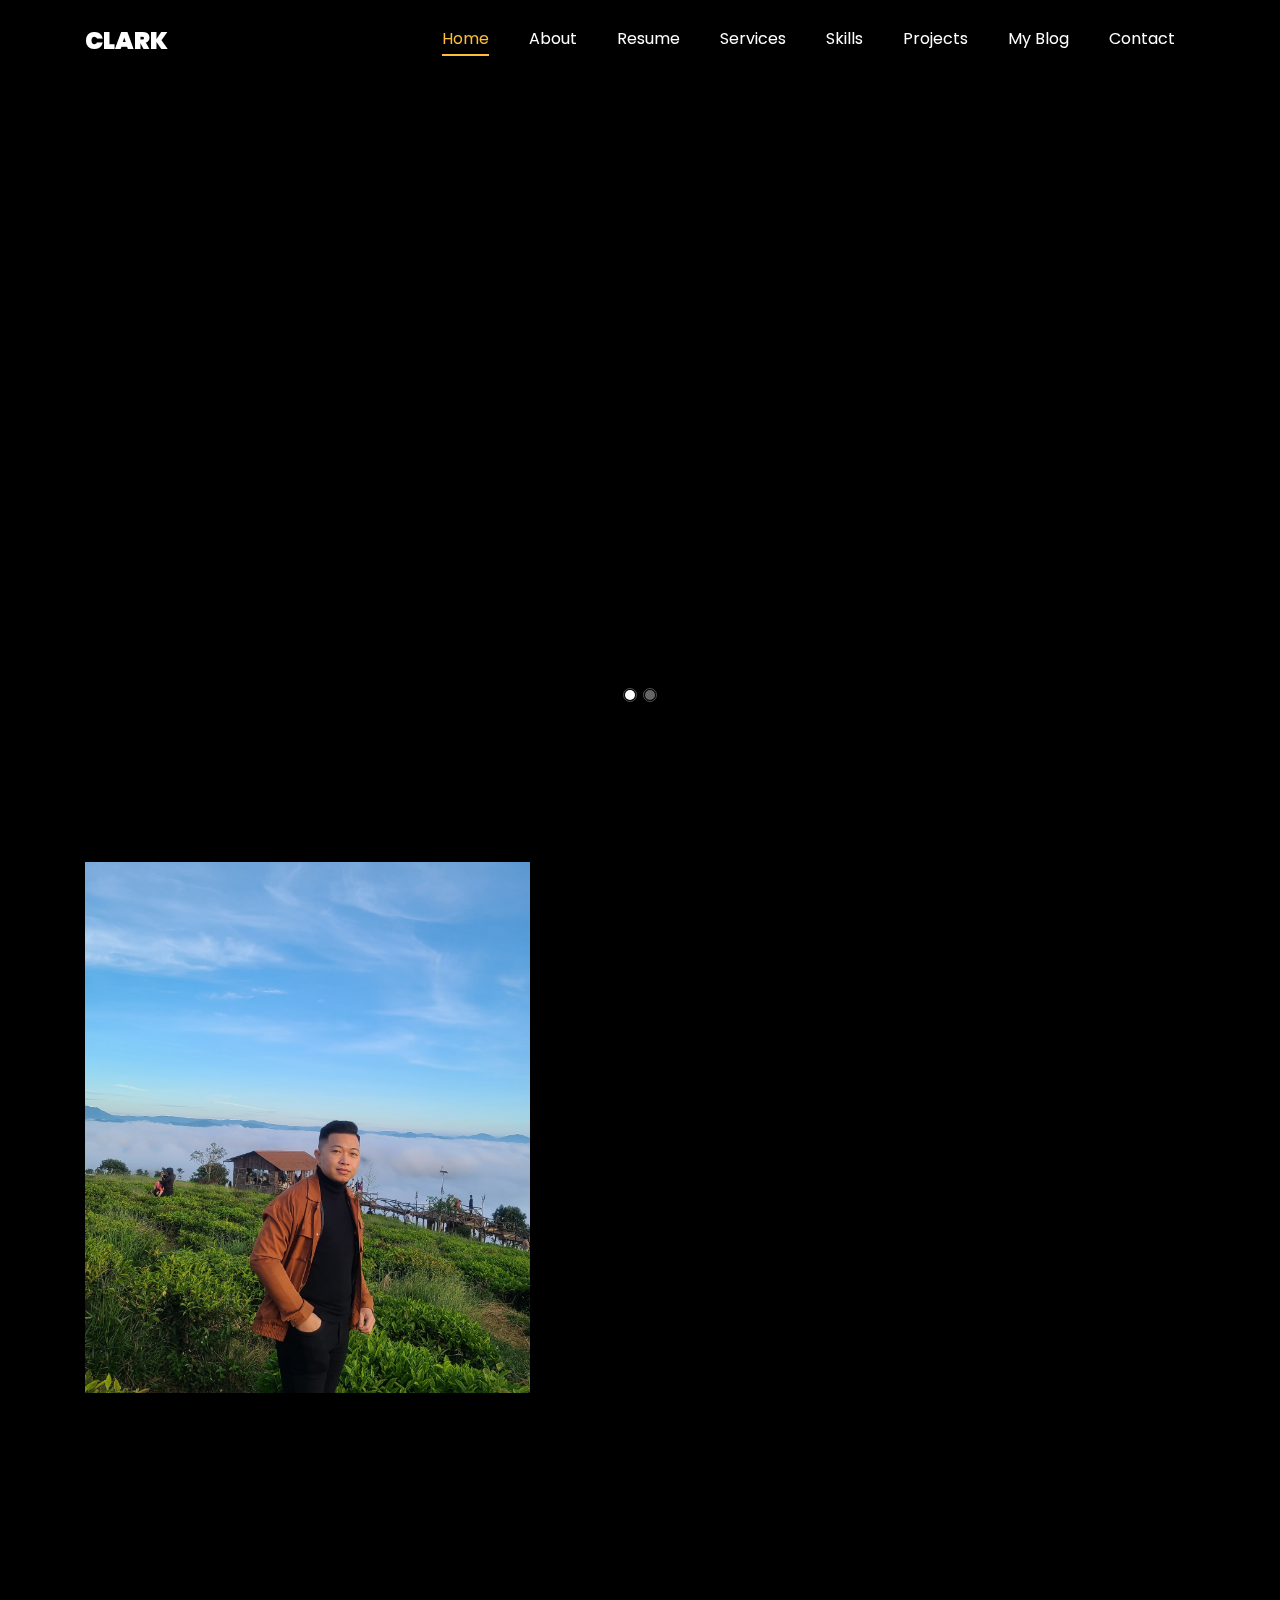
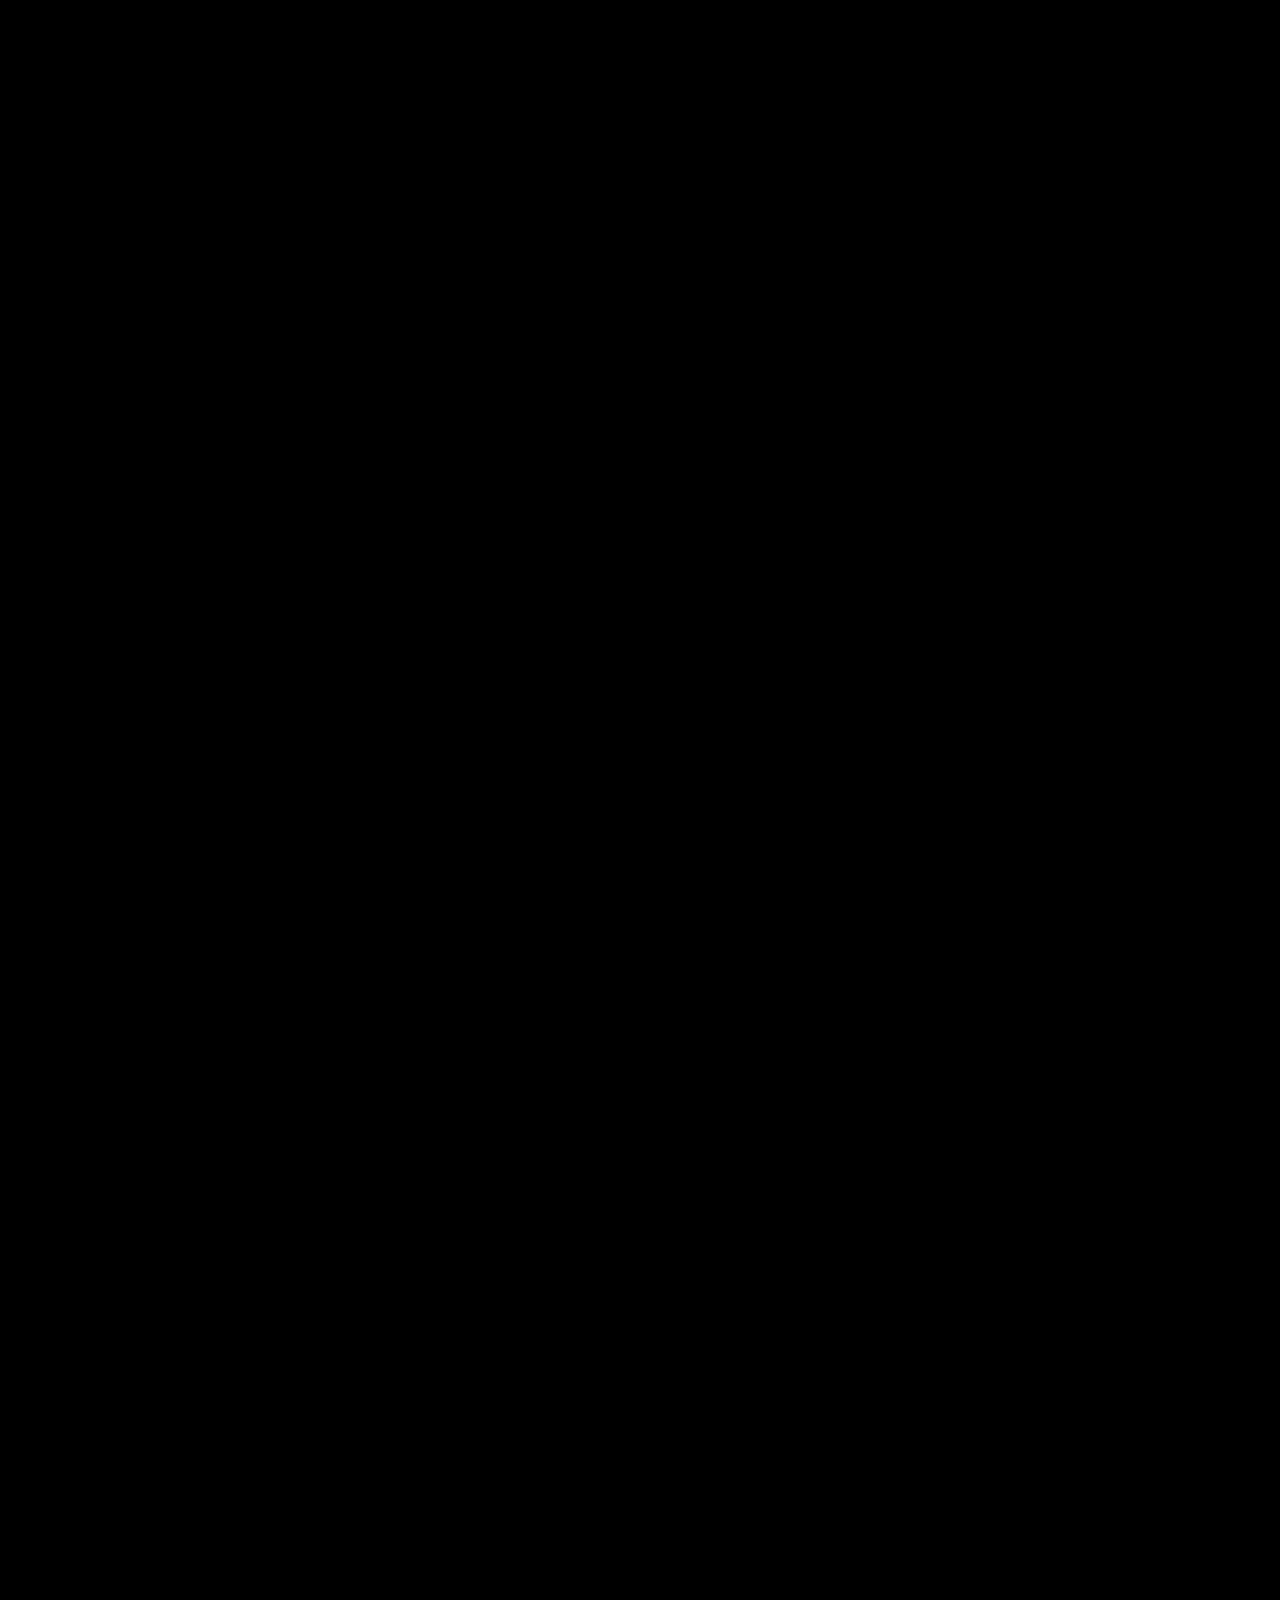
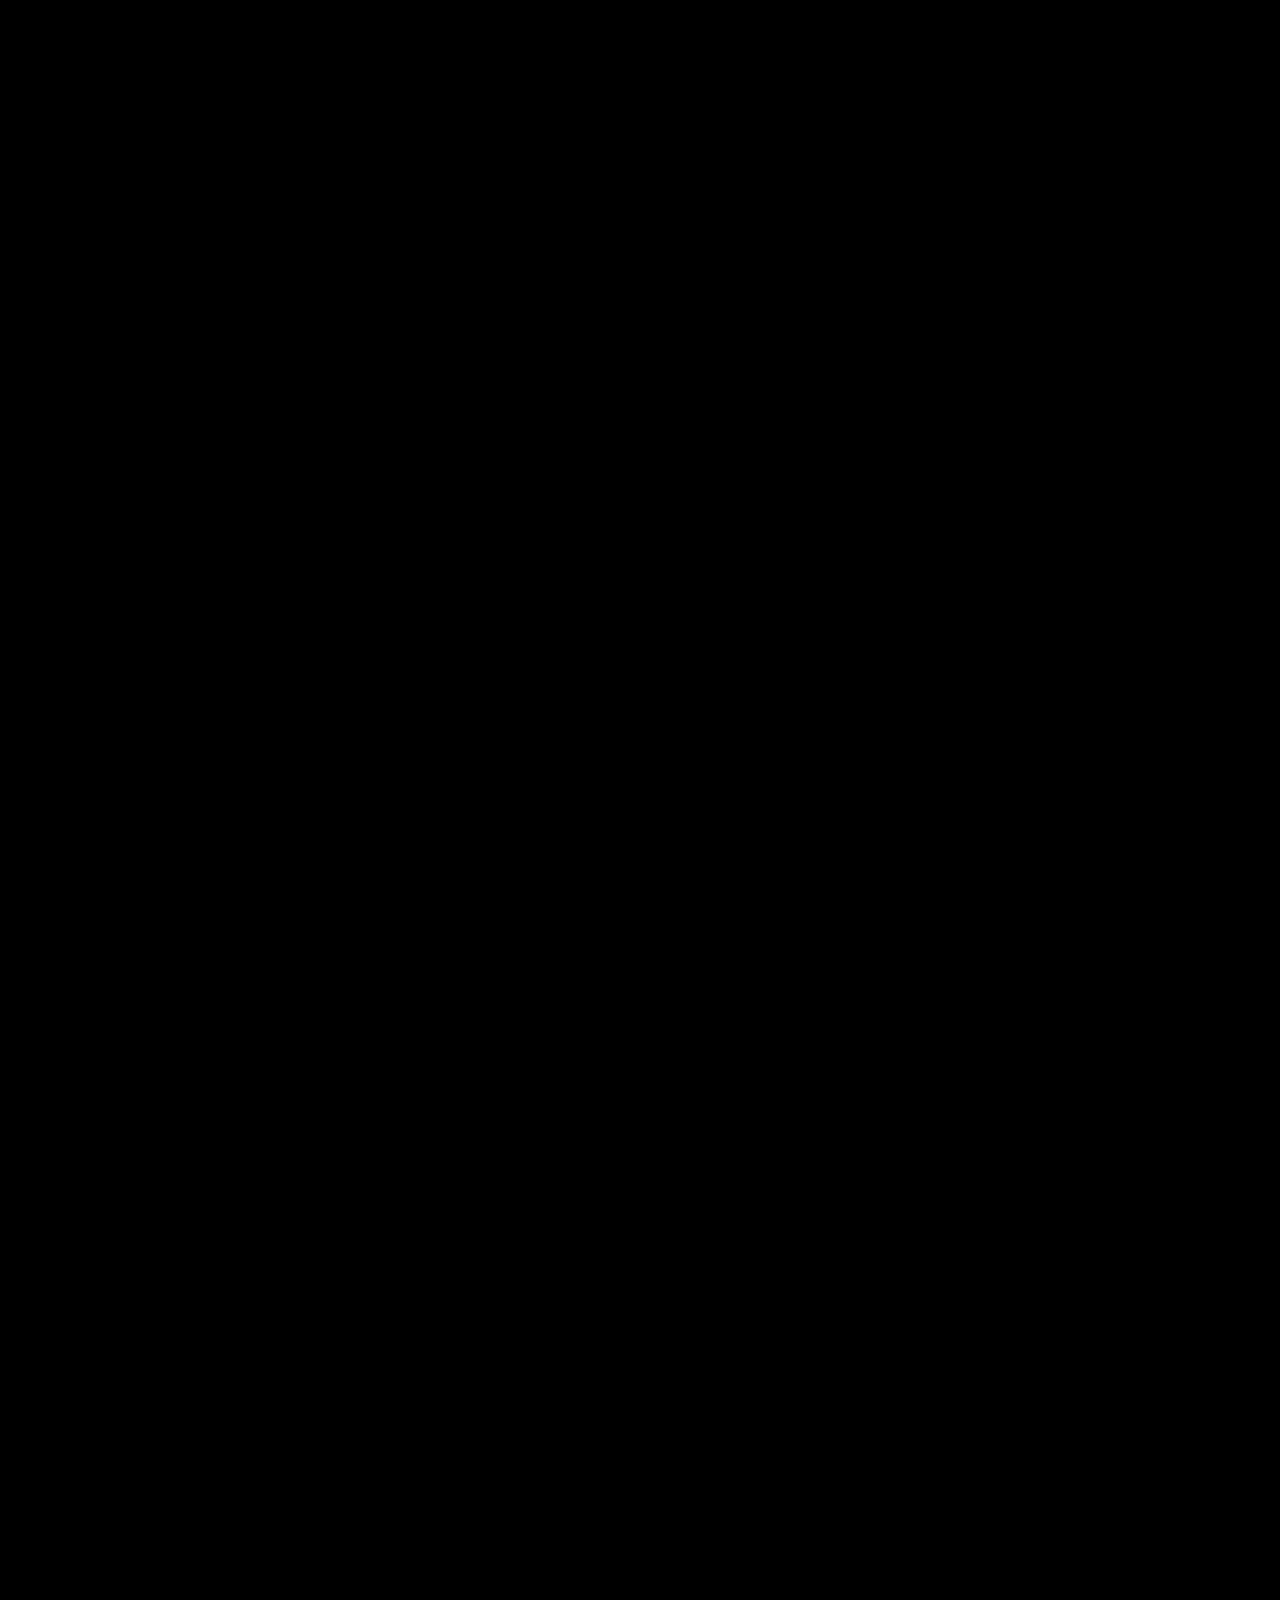
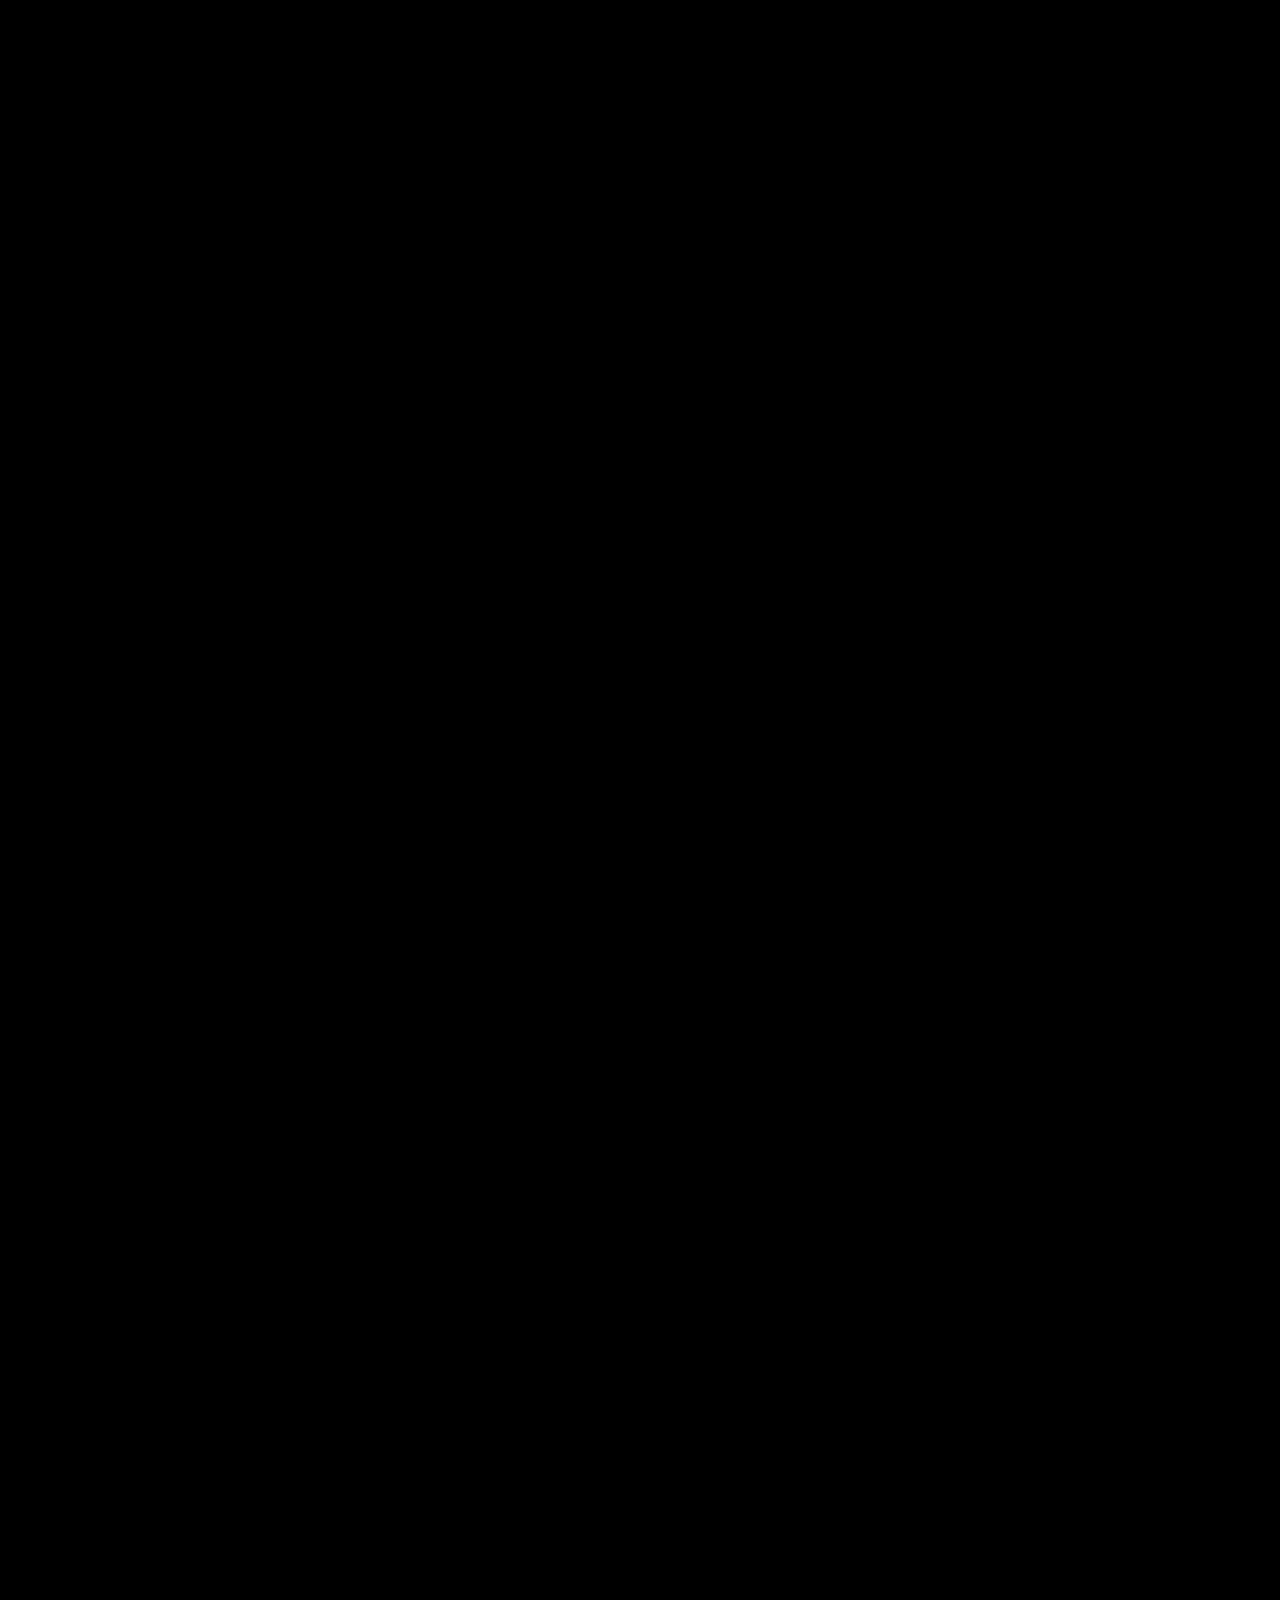
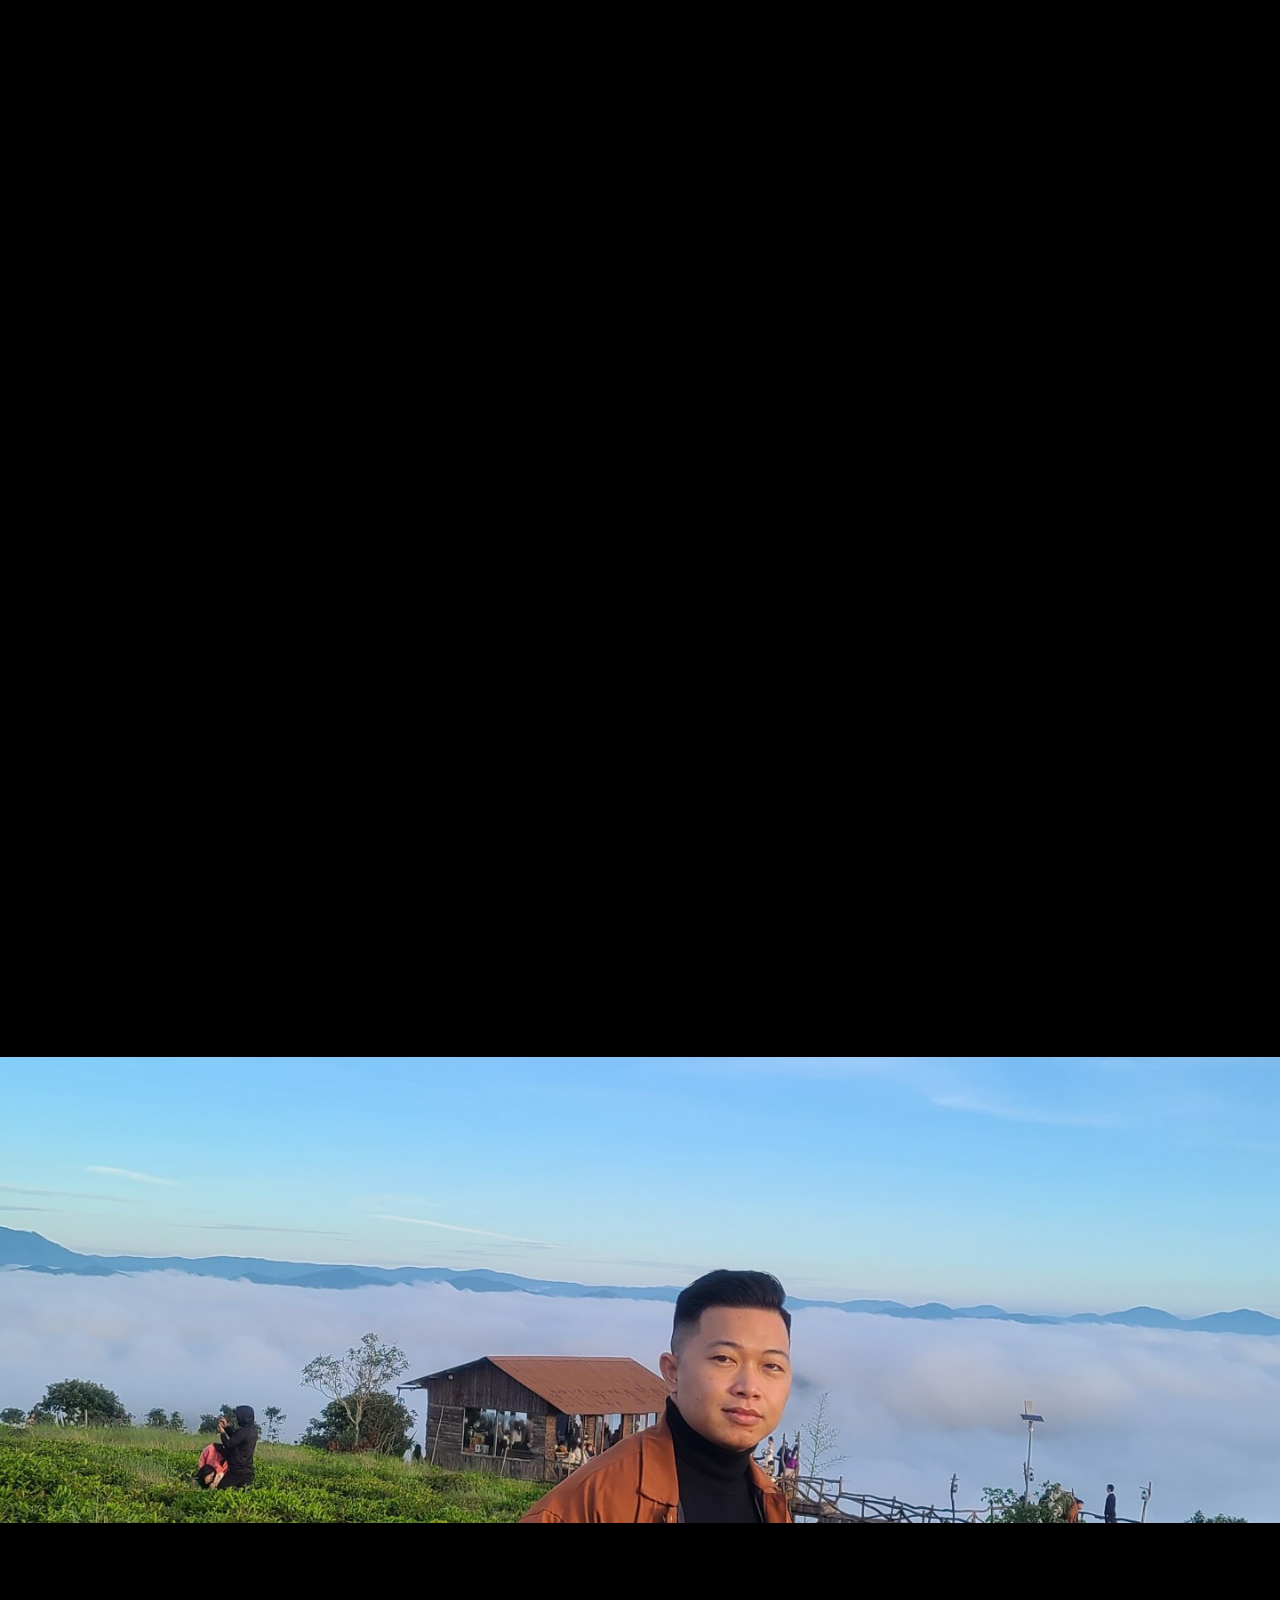
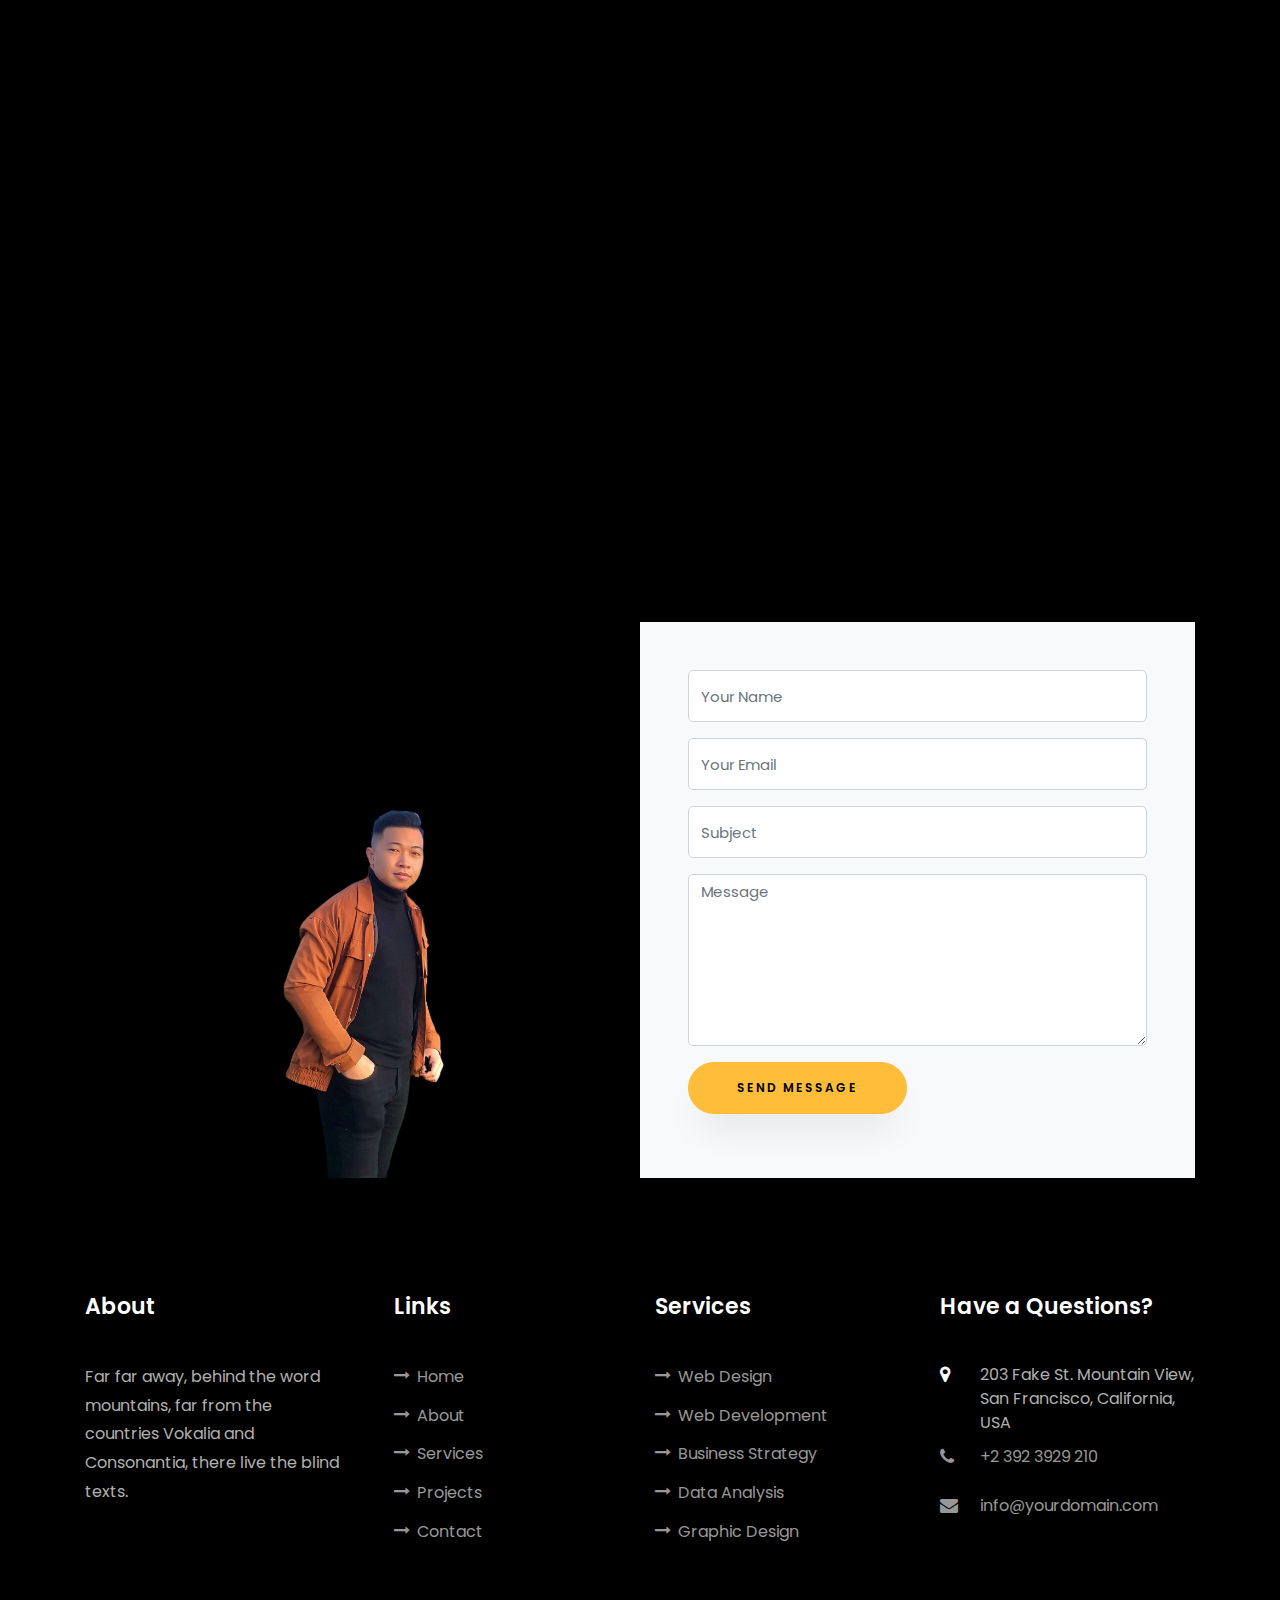
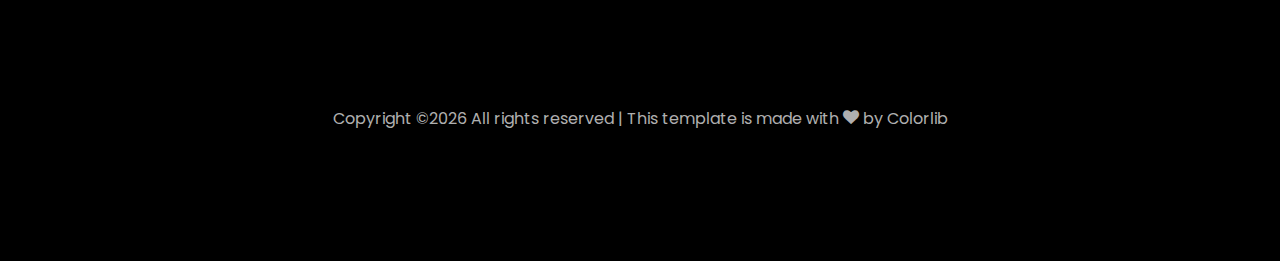
==== commit fac7cdd4: "update" ====
--- a/index.html
+++ b/index.html
@@ -52,14 +52,14 @@
 	      	<div class="overlay"></div>
 	        <div class="container">
 	          <div class="row d-md-flex no-gutters slider-text align-items-end justify-content-end" data-scrollax-parent="true">
-	          	<div class="one-third js-fullheight order-md-last img" style="background-image:url(images/bg_1.png);">
+	          	<div class="one-third js-fullheight order-md-last img" style="background-image:url(images/bg_2.png);">
 	          		<div class="overlay"></div>
 	          	</div>
 		          <div class="one-forth d-flex  align-items-center ftco-animate" data-scrollax=" properties: { translateY: '70%' }">
 		          	<div class="text">
 		          		<span class="subheading">Hello!</span>
-			            <h1 class="mb-4 mt-3">I'm <span>Clark Thompson</span></h1>
-			            <h2 class="mb-4">A Freelance Web Designer</h2>
+			            <h1 class="mb-4 mt-3">I'm <span>Viet Le (Baron Le)</span></h1>
+			            <h2 class="mb-4">A Software Developer</h2>
 			            <p><a href="#" class="btn btn-primary py-3 px-4">Hire me</a> <a href="#" class="btn btn-white btn-outline-white py-3 px-4">My works</a></p>
 		            </div>
 		          </div>
@@ -71,13 +71,13 @@
 	      	<div class="overlay"></div>
 	        <div class="container">
 	          <div class="row d-flex no-gutters slider-text align-items-end justify-content-end" data-scrollax-parent="true">
-	          	<div class="one-third js-fullheight order-md-last img" style="background-image:url(images/bg_2.png);">
+	          	<div class="one-third js-fullheight order-md-last img" style="background-image:url(images/about-3.png);">
 	          		<div class="overlay"></div>
 	          	</div>
 		          <div class="one-forth d-flex align-items-center ftco-animate" data-scrollax=" properties: { translateY: '70%' }">
 		          	<div class="text">
 		          		<span class="subheading">Hello!</span>
-			            <h1 class="mb-4 mt-3">I'm a <span>web designer</span> based in London</h1>
+			            <h1 class="mb-4 mt-3">I'm a <span>Software Developer</span> </h1>
 			            <p><a href="#" class="btn btn-primary py-3 px-4">Hire me</a> <a href="#" class="btn btn-white btn-outline-white py-3 px-4">My works</a></p>
 		            </div>
 		          </div>
@@ -93,7 +93,7 @@
     			<div class="col-md-6 col-lg-5 d-flex">
     				<div class="img-about img d-flex align-items-stretch">
     					<div class="overlay"></div>
-	    				<div class="img d-flex align-self-stretch align-items-center" style="background-image:url(images/bg_1.png);">
+	    				<div class="img d-flex align-self-stretch align-items-center" style="background-image:url(images/bg_1.jpg);">
 	    				</div>
     				</div>
     			</div>
@@ -102,24 +102,24 @@
 		          <div class="col-md-12 heading-section ftco-animate">
 		          	<h1 class="big">About</h1>
 		            <h2 class="mb-4">About Me</h2>
-		            <p>A small river named Duden flows by their place and supplies it with the necessary regelialia.</p>
+		            <p>I was working as Developer since 2018. Currently I am the lead of a software development team. I also a full-stack developer and a Business Analyst.</p>
 		            <ul class="about-info mt-4 px-md-0 px-2">
-		            	<li class="d-flex"><span>Name:</span> <span>Clark Thompson</span></li>
-		            	<li class="d-flex"><span>Date of birth:</span> <span>January 01, 1987</span></li>
-		            	<li class="d-flex"><span>Address:</span> <span>San Francisco CA 97987 USA</span></li>
-		            	<li class="d-flex"><span>Zip code:</span> <span>1000</span></li>
-		            	<li class="d-flex"><span>Email:</span> <span>clarkthomp@gmail.com</span></li>
-		            	<li class="d-flex"><span>Phone: </span> <span>+1-2234-5678-9-0</span></li>
+		            	<li class="d-flex"><span>Name:</span> <span>Viet Le (Baron Le)</span></li>
+		            	<li class="d-flex"><span>Date of birth:</span> <span>May 20, 1998</span></li>
+		            	<li class="d-flex"><span>Address:</span> <span>Ho Chi Minh city, Viet Nam</span></li>
+		            	<li class="d-flex"><span>Email:</span> <span>viettech98@gmail.com</span></li>
+		            	<li class="d-flex"><span>Github: </span> <span>github.com/viettech98</span></li>
 		            </ul>
 		          </div>
 		        </div>
 	          <div class="counter-wrap ftco-animate d-flex mt-md-3">
               <div class="text">
               	<p class="mb-4">
-	                <span class="number" data-number="120">0</span>
+	                <span class="number" data-number="80">0</span>
 	                <span>Project complete</span>
                 </p>
-                <p><a href="#" class="btn btn-primary py-3 px-3">Download CV</a></p>
+				<!-- todo: insert CV --> 
+                <!-- <p><a href="#" class="btn btn-primary py-3 px-3">Download CV</a></p> -->
               </div>
 	          </div>
 	        </div>
@@ -133,28 +133,38 @@
           <div class="col-md-10 heading-section text-center ftco-animate">
           	<h1 class="big big-2">Resume</h1>
             <h2 class="mb-4">Resume</h2>
-            <p>A small river named Duden flows by their place and supplies it with the necessary regelialia. It is a paradisematic country, in which roasted parts of sentences fly into your mouth.</p>
+            <p>Graduate as a Software Engineer at Ho Chi Minh University of Science. I have experience in Mobile App and Backend</p>
           </div>
         </div>
     		<div class="row">
     			<div class="col-md-6">
     				<div class="resume-wrap ftco-animate">
-    					<span class="date">2014-2015</span>
-    					<h2>Master Degree of Design</h2>
-    					<span class="position">Cambridge University</span>
-    					<p class="mt-4">A small river named Duden flows by their place and supplies it with the necessary regelialia. It is a paradisematic country, in which roasted parts of sentences fly into your mouth.</p>
+    					<span class="date">October 2022 - Now</span>
+    					<h2>Mobile Team Leader</h2>
+    					<span class="position">MB AMC - Building managenment</span>
+    					<p class="mt-4">MB AMC is a large system for manage buildings, such as resources, contracts, water, electric useage...
+							<br>I'm work as Mobile Team Leader, plan and manage the work of developers, testers on my team.
+							<br>I will discuss with BA and designer about the mobile app functionality, from there will plan my team to code and test. Also, I can develop some features, and review my team's code. </p>
     				</div>
     				<div class="resume-wrap ftco-animate">
-    					<span class="date">2014-2015</span>
-    					<h2>Bachelor's Degree of C.A</h2>
-    					<span class="position">Cambridge University</span>
-    					<p class="mt-4">A small river named Duden flows by their place and supplies it with the necessary regelialia. It is a paradisematic country, in which roasted parts of sentences fly into your mouth.</p>
+    					<span class="date">March 2022 - October 2022</span>
+    					<h2>Project Manager, BA and Mobile Developer</h2>
+    					<span class="position">iziCHEK system</span>
+    					<p class="mt-4">This is a small project with 10 members, include developer, tester, and designer.
+							<br>iziCHEK is a system for supper market, contain web, app and RFID machine.
+							<br>I have been dicuss with customer for advice and clarify bussiness requirements, give a best solution for customer.
+							<br>In addition, I also manage the people and progress of the project, to bring good quality products to customers.
+						</p>
     				</div>
     				<div class="resume-wrap ftco-animate">
-    					<span class="date">2014-2015</span>
-    					<h2>Diploma in Computer</h2>
-    					<span class="position">Cambridge University</span>
-    					<p class="mt-4">A small river named Duden flows by their place and supplies it with the necessary regelialia. It is a paradisematic country, in which roasted parts of sentences fly into your mouth.</p>
+    					<span class="date">October 2021 - March 2022</span>
+    					<h2>Mobile Developer</h2>
+    					<span class="position">Mai Linh e-commerce</span>
+    					<p class="mt-4">
+							Mai Linh is an e-commerce system, include web and app.
+							<br>I has reposibility for develop a mobile app, discuss with BA and designer, review my team's code.
+							<br>In this project, I have learned how to improve performance of e-commerce app.
+						</p>
     				</div>
     			</div>
 
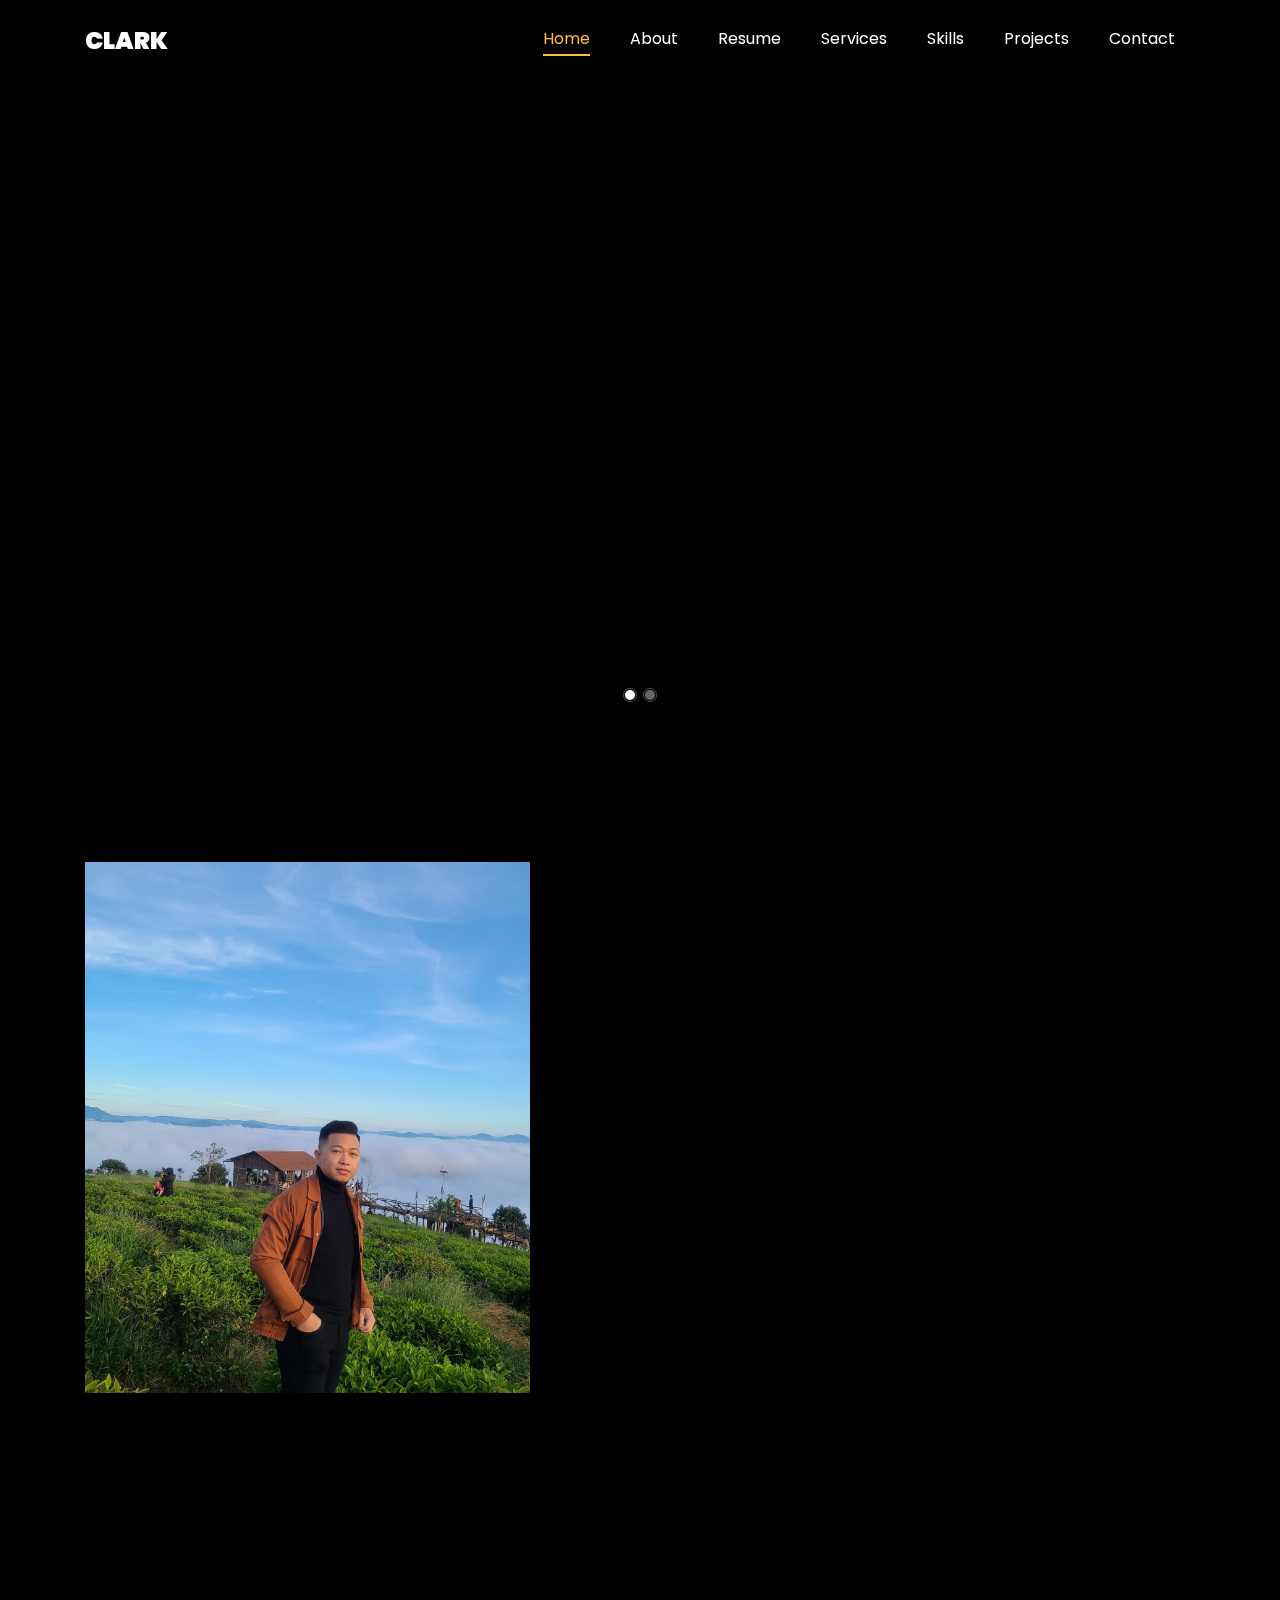
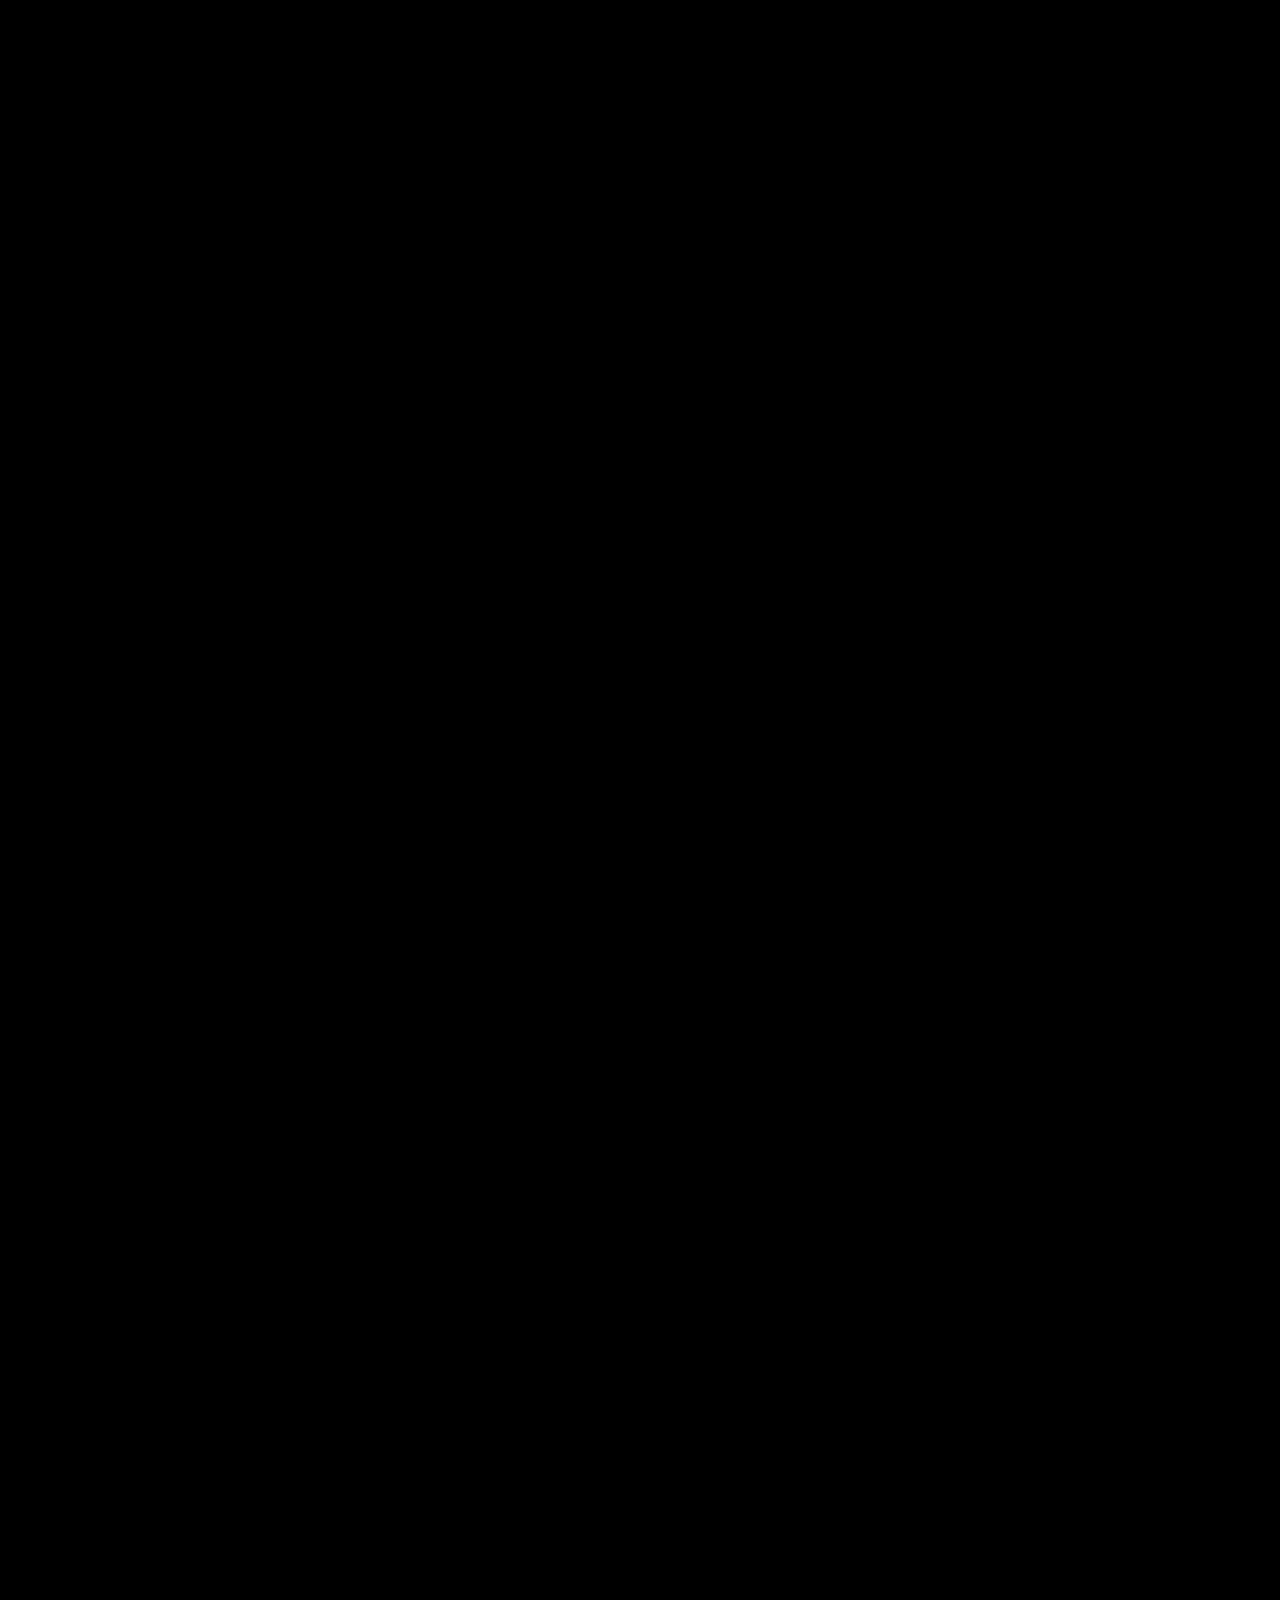
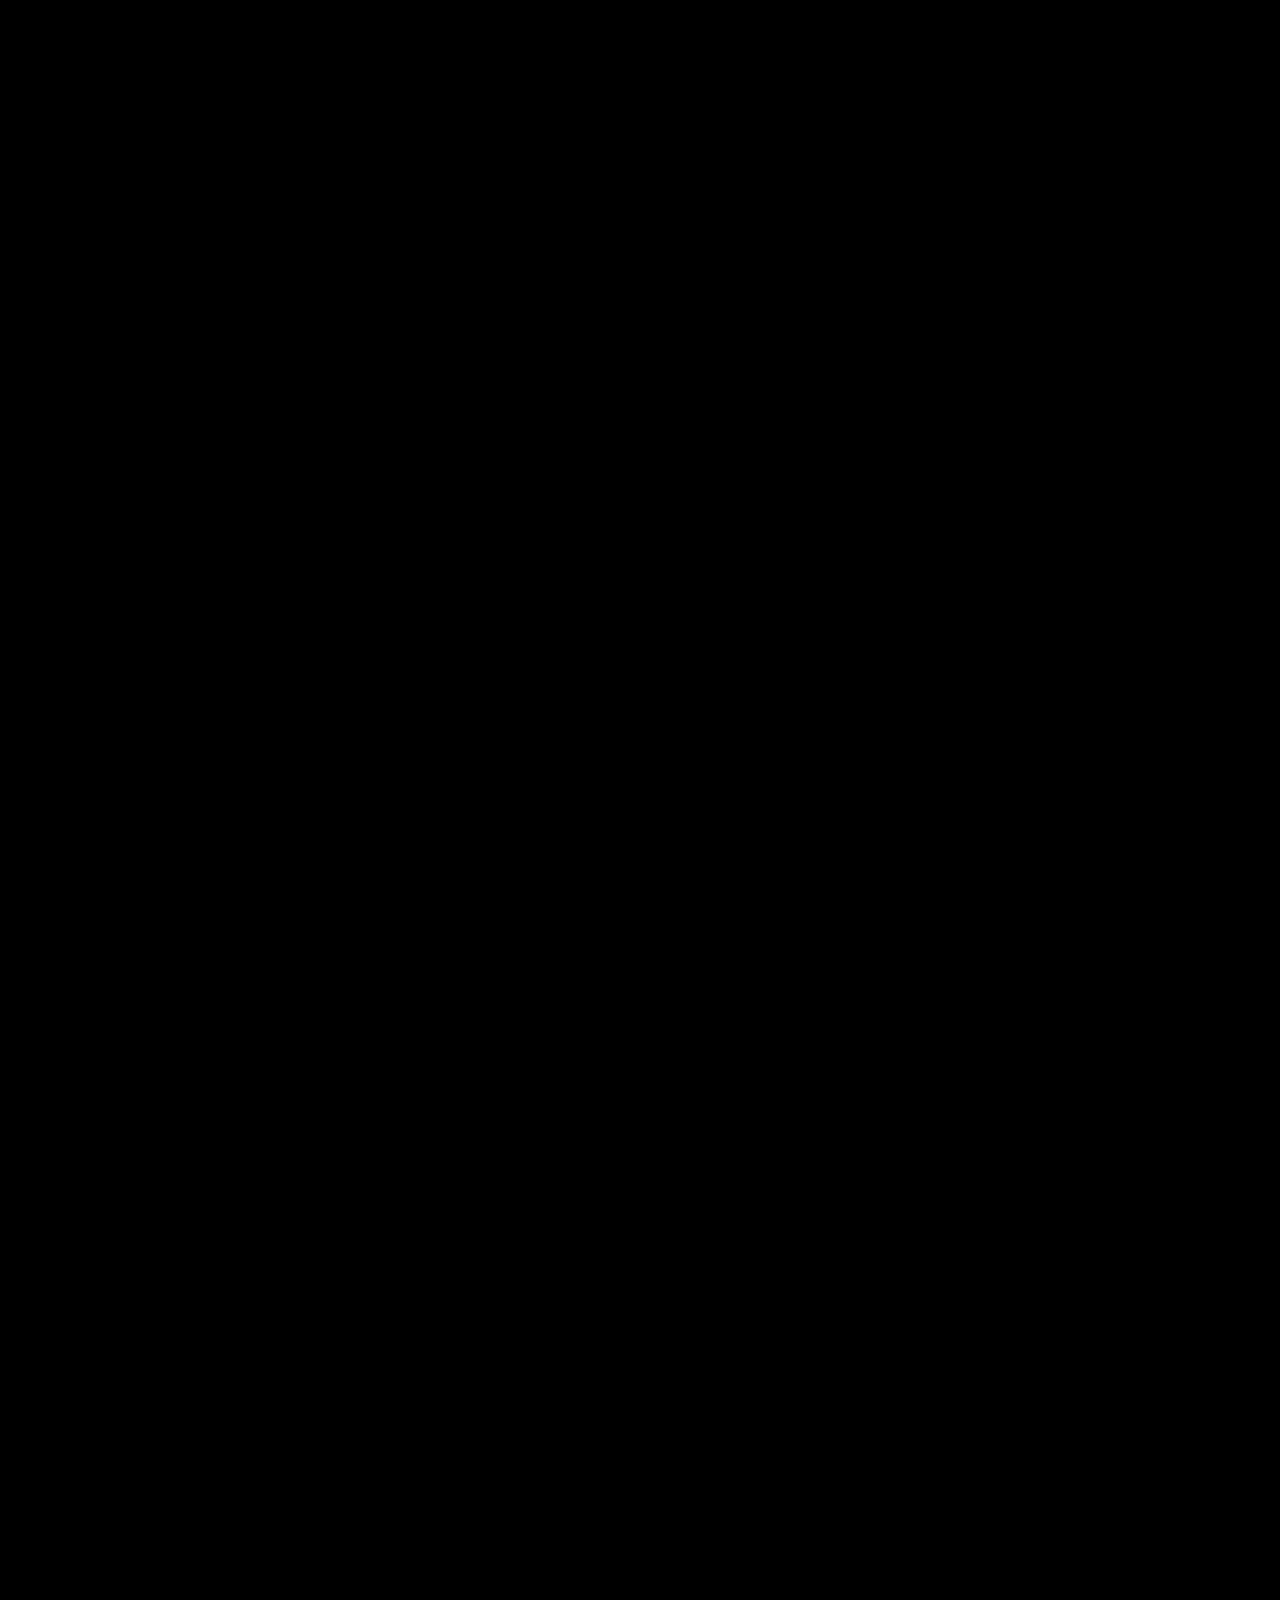
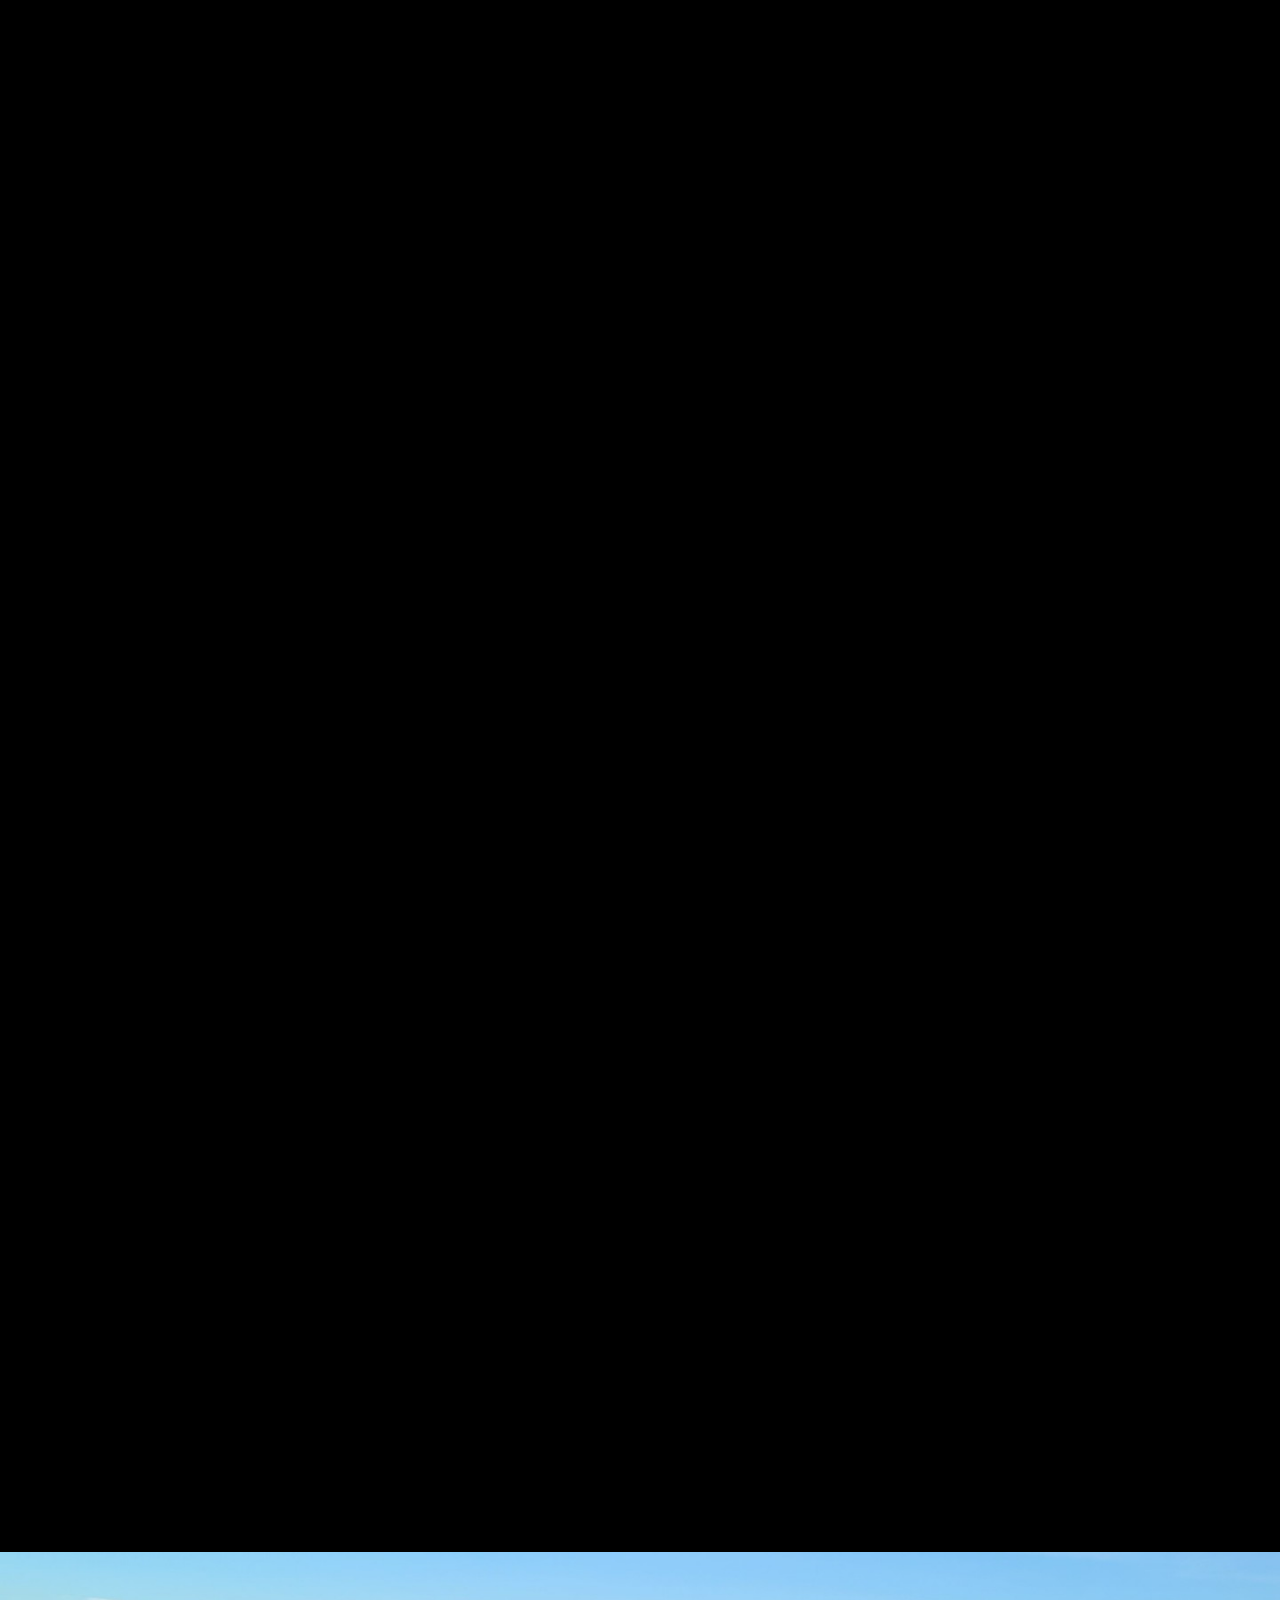
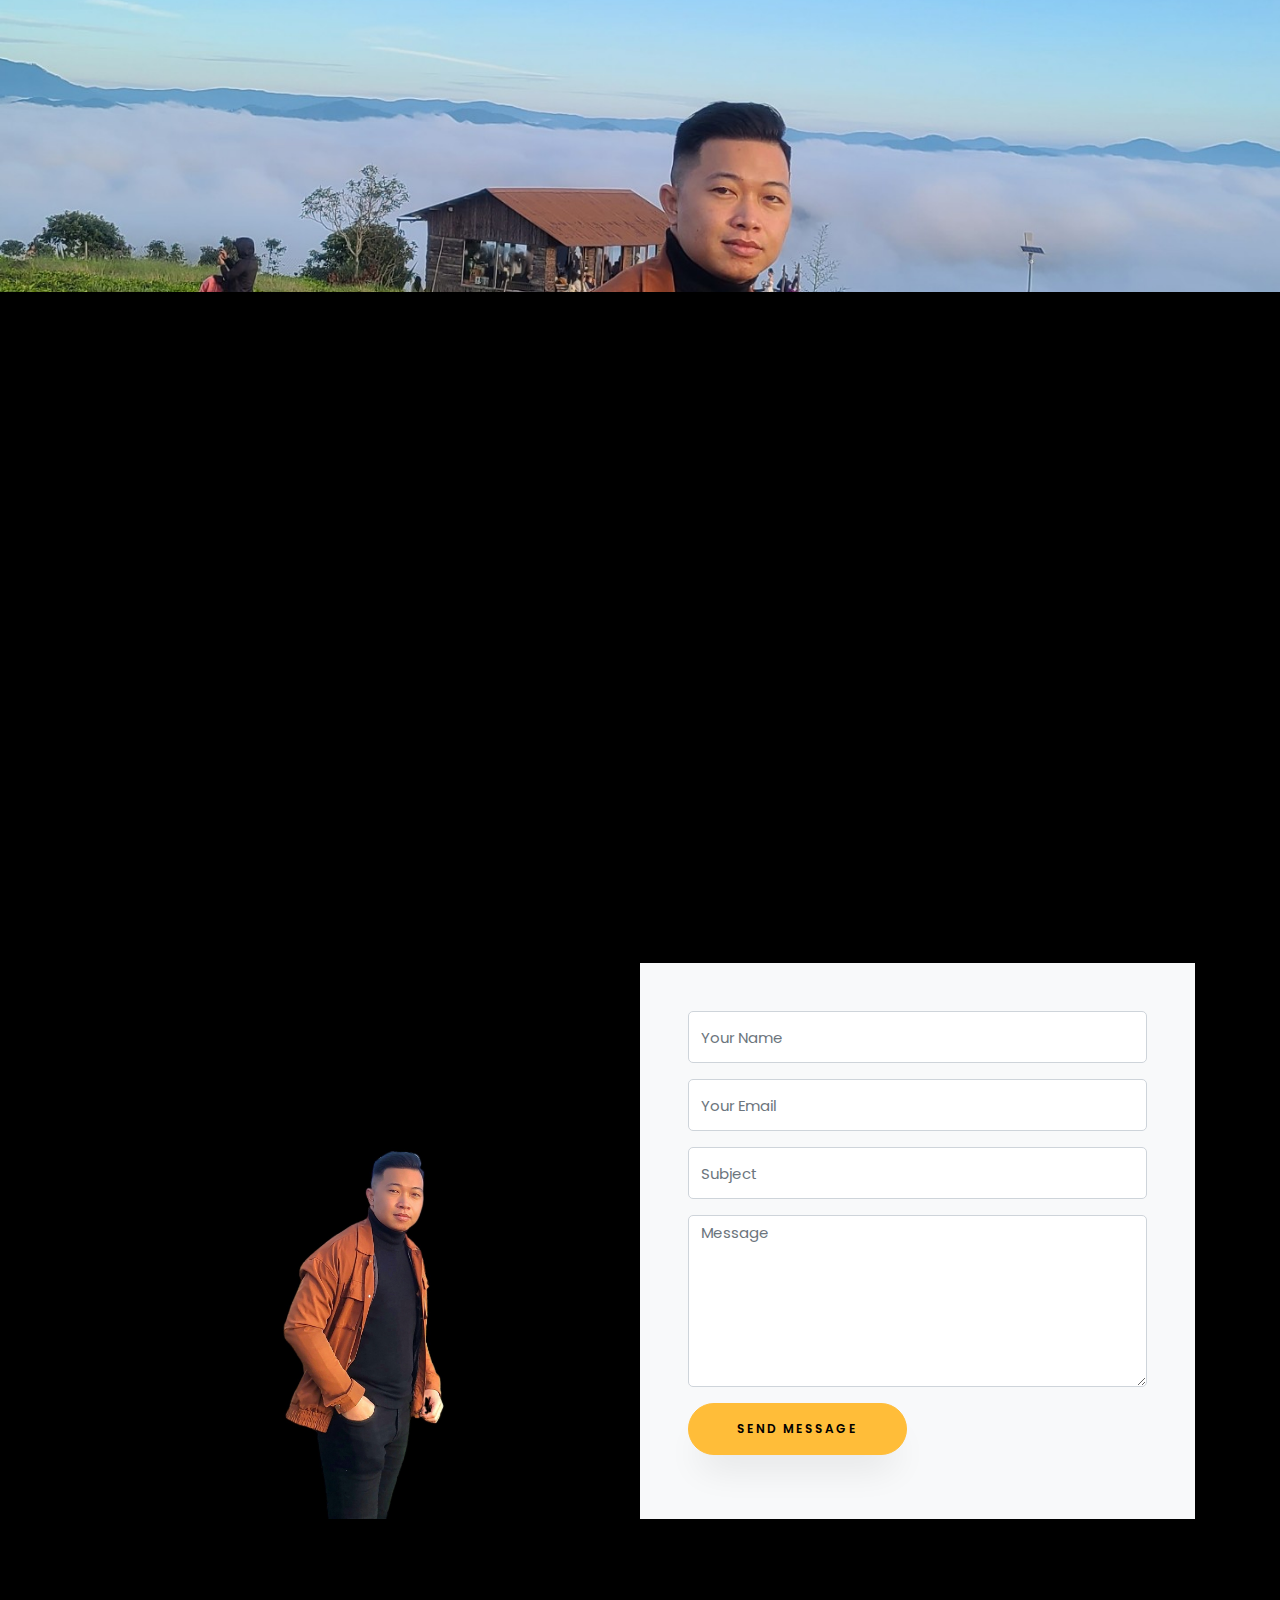
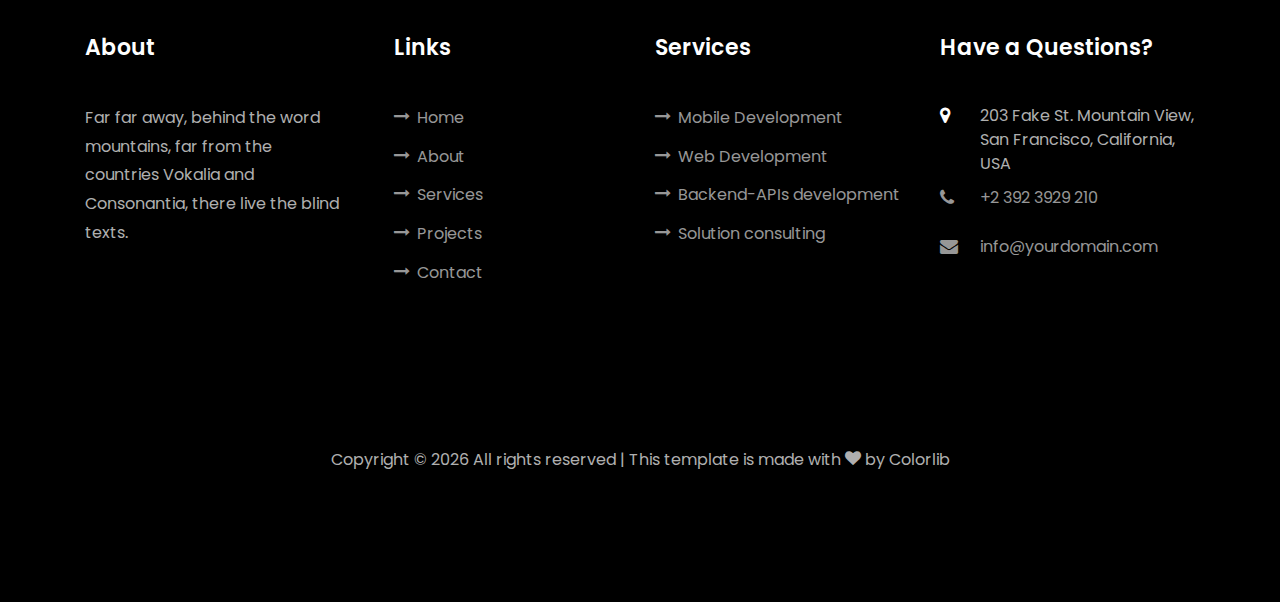
==== commit b5d4bad8: "update" ====
--- a/index.html
+++ b/index.html
@@ -1,709 +1,772 @@
 <!DOCTYPE html>
 <html lang="en">
-  <head>
-    <title>Clark - Free Bootstrap 4 Template by Colorlib</title>
-    <meta charset="utf-8">
-    <meta name="viewport" content="width=device-width, initial-scale=1, shrink-to-fit=no">
-    
-    <link href="https://fonts.googleapis.com/css?family=Poppins:100,200,300,400,500,600,700,800,900" rel="stylesheet">
-
-    <link rel="stylesheet" href="css/open-iconic-bootstrap.min.css">
-    <link rel="stylesheet" href="css/animate.css">
-    
-    <link rel="stylesheet" href="css/owl.carousel.min.css">
-    <link rel="stylesheet" href="css/owl.theme.default.min.css">
-    <link rel="stylesheet" href="css/magnific-popup.css">
-
-    <link rel="stylesheet" href="css/aos.css">
-
-    <link rel="stylesheet" href="css/ionicons.min.css">
-    
-    <link rel="stylesheet" href="css/flaticon.css">
-    <link rel="stylesheet" href="css/icomoon.css">
-    <link rel="stylesheet" href="css/style.css">
-  </head>
-  <body data-spy="scroll" data-target=".site-navbar-target" data-offset="300">
-	  
-	  
-    <nav class="navbar navbar-expand-lg navbar-dark ftco_navbar ftco-navbar-light site-navbar-target" id="ftco-navbar">
-	    <div class="container">
-	      <a class="navbar-brand" href="index.html">Clark</a>
-	      <button class="navbar-toggler js-fh5co-nav-toggle fh5co-nav-toggle" type="button" data-toggle="collapse" data-target="#ftco-nav" aria-controls="ftco-nav" aria-expanded="false" aria-label="Toggle navigation">
-	        <span class="oi oi-menu"></span> Menu
-	      </button>
-
-	      <div class="collapse navbar-collapse" id="ftco-nav">
-	        <ul class="navbar-nav nav ml-auto">
-	          <li class="nav-item"><a href="#home-section" class="nav-link"><span>Home</span></a></li>
-	          <li class="nav-item"><a href="#about-section" class="nav-link"><span>About</span></a></li>
-	          <li class="nav-item"><a href="#resume-section" class="nav-link"><span>Resume</span></a></li>
-	          <li class="nav-item"><a href="#services-section" class="nav-link"><span>Services</span></a></li>
-	          <li class="nav-item"><a href="#skills-section" class="nav-link"><span>Skills</span></a></li>
-	          <li class="nav-item"><a href="#projects-section" class="nav-link"><span>Projects</span></a></li>
-	          <li class="nav-item"><a href="#blog-section" class="nav-link"><span>My Blog</span></a></li>
-	          <li class="nav-item"><a href="#contact-section" class="nav-link"><span>Contact</span></a></li>
-	        </ul>
-	      </div>
-	    </div>
-	  </nav>
-	  <section id="home-section" class="hero">
-		  <div class="home-slider  owl-carousel">
-	      <div class="slider-item ">
-	      	<div class="overlay"></div>
-	        <div class="container">
-	          <div class="row d-md-flex no-gutters slider-text align-items-end justify-content-end" data-scrollax-parent="true">
-	          	<div class="one-third js-fullheight order-md-last img" style="background-image:url(images/bg_2.png);">
-	          		<div class="overlay"></div>
-	          	</div>
-		          <div class="one-forth d-flex  align-items-center ftco-animate" data-scrollax=" properties: { translateY: '70%' }">
-		          	<div class="text">
-		          		<span class="subheading">Hello!</span>
-			            <h1 class="mb-4 mt-3">I'm <span>Viet Le (Baron Le)</span></h1>
-			            <h2 class="mb-4">A Software Developer</h2>
-			            <p><a href="#" class="btn btn-primary py-3 px-4">Hire me</a> <a href="#" class="btn btn-white btn-outline-white py-3 px-4">My works</a></p>
-		            </div>
-		          </div>
-	        	</div>
-	        </div>
-	      </div>
-
-	      <div class="slider-item">
-	      	<div class="overlay"></div>
-	        <div class="container">
-	          <div class="row d-flex no-gutters slider-text align-items-end justify-content-end" data-scrollax-parent="true">
-	          	<div class="one-third js-fullheight order-md-last img" style="background-image:url(images/about-3.png);">
-	          		<div class="overlay"></div>
-	          	</div>
-		          <div class="one-forth d-flex align-items-center ftco-animate" data-scrollax=" properties: { translateY: '70%' }">
-		          	<div class="text">
-		          		<span class="subheading">Hello!</span>
-			            <h1 class="mb-4 mt-3">I'm a <span>Software Developer</span> </h1>
-			            <p><a href="#" class="btn btn-primary py-3 px-4">Hire me</a> <a href="#" class="btn btn-white btn-outline-white py-3 px-4">My works</a></p>
-		            </div>
-		          </div>
-	        	</div>
-	        </div>
-	      </div>
-	    </div>
-    </section>
-
-    <section class="ftco-about img ftco-section ftco-no-pb" id="about-section">
-    	<div class="container">
-    		<div class="row d-flex">
-    			<div class="col-md-6 col-lg-5 d-flex">
-    				<div class="img-about img d-flex align-items-stretch">
-    					<div class="overlay"></div>
-	    				<div class="img d-flex align-self-stretch align-items-center" style="background-image:url(images/bg_1.jpg);">
-	    				</div>
-    				</div>
-    			</div>
-    			<div class="col-md-6 col-lg-7 pl-lg-5 pb-5">
-    				<div class="row justify-content-start pb-3">
-		          <div class="col-md-12 heading-section ftco-animate">
-		          	<h1 class="big">About</h1>
-		            <h2 class="mb-4">About Me</h2>
-		            <p>I was working as Developer since 2018. Currently I am the lead of a software development team. I also a full-stack developer and a Business Analyst.</p>
-		            <ul class="about-info mt-4 px-md-0 px-2">
-		            	<li class="d-flex"><span>Name:</span> <span>Viet Le (Baron Le)</span></li>
-		            	<li class="d-flex"><span>Date of birth:</span> <span>May 20, 1998</span></li>
-		            	<li class="d-flex"><span>Address:</span> <span>Ho Chi Minh city, Viet Nam</span></li>
-		            	<li class="d-flex"><span>Email:</span> <span>viettech98@gmail.com</span></li>
-		            	<li class="d-flex"><span>Github: </span> <span>github.com/viettech98</span></li>
-		            </ul>
-		          </div>
-		        </div>
-	          <div class="counter-wrap ftco-animate d-flex mt-md-3">
-              <div class="text">
-              	<p class="mb-4">
-	                <span class="number" data-number="80">0</span>
-	                <span>Project complete</span>
-                </p>
-				<!-- todo: insert CV --> 
-                <!-- <p><a href="#" class="btn btn-primary py-3 px-3">Download CV</a></p> -->
-              </div>
-	          </div>
-	        </div>
-        </div>
-    	</div>
-    </section>
-
-    <section class="ftco-section ftco-no-pb" id="resume-section">
-    	<div class="container">
-    		<div class="row justify-content-center pb-5">
-          <div class="col-md-10 heading-section text-center ftco-animate">
-          	<h1 class="big big-2">Resume</h1>
-            <h2 class="mb-4">Resume</h2>
-            <p>Graduate as a Software Engineer at Ho Chi Minh University of Science. I have experience in Mobile App and Backend</p>
-          </div>
-        </div>
-    		<div class="row">
-    			<div class="col-md-6">
-    				<div class="resume-wrap ftco-animate">
-    					<span class="date">October 2022 - Now</span>
-    					<h2>Mobile Team Leader</h2>
-    					<span class="position">MB AMC - Building managenment</span>
-    					<p class="mt-4">MB AMC is a large system for manage buildings, such as resources, contracts, water, electric useage...
-							<br>I'm work as Mobile Team Leader, plan and manage the work of developers, testers on my team.
-							<br>I will discuss with BA and designer about the mobile app functionality, from there will plan my team to code and test. Also, I can develop some features, and review my team's code. </p>
-    				</div>
-    				<div class="resume-wrap ftco-animate">
-    					<span class="date">March 2022 - October 2022</span>
-    					<h2>Project Manager, BA and Mobile Developer</h2>
-    					<span class="position">iziCHEK system</span>
-    					<p class="mt-4">This is a small project with 10 members, include developer, tester, and designer.
+
+<head>
+	<title>Clark - Free Bootstrap 4 Template by Colorlib</title>
+	<meta charset="utf-8">
+	<meta name="viewport" content="width=device-width, initial-scale=1, shrink-to-fit=no">
+
+	<link href="https://fonts.googleapis.com/css?family=Poppins:100,200,300,400,500,600,700,800,900" rel="stylesheet">
+
+	<link rel="stylesheet" href="css/open-iconic-bootstrap.min.css">
+	<link rel="stylesheet" href="css/animate.css">
+
+	<link rel="stylesheet" href="css/owl.carousel.min.css">
+	<link rel="stylesheet" href="css/owl.theme.default.min.css">
+	<link rel="stylesheet" href="css/magnific-popup.css">
+
+	<link rel="stylesheet" href="css/aos.css">
+
+	<link rel="stylesheet" href="css/ionicons.min.css">
+
+	<link rel="stylesheet" href="css/flaticon.css">
+	<link rel="stylesheet" href="css/icomoon.css">
+	<link rel="stylesheet" href="css/style.css">
+</head>
+
+<body data-spy="scroll" data-target=".site-navbar-target" data-offset="300">
+
+
+	<nav class="navbar navbar-expand-lg navbar-dark ftco_navbar ftco-navbar-light site-navbar-target" id="ftco-navbar">
+		<div class="container">
+			<a class="navbar-brand" href="index.html">Clark</a>
+			<button class="navbar-toggler js-fh5co-nav-toggle fh5co-nav-toggle" type="button" data-toggle="collapse"
+				data-target="#ftco-nav" aria-controls="ftco-nav" aria-expanded="false" aria-label="Toggle navigation">
+				<span class="oi oi-menu"></span> Menu
+			</button>
+
+			<div class="collapse navbar-collapse" id="ftco-nav">
+				<ul class="navbar-nav nav ml-auto">
+					<li class="nav-item"><a href="#home-section" class="nav-link"><span>Home</span></a></li>
+					<li class="nav-item"><a href="#about-section" class="nav-link"><span>About</span></a></li>
+					<li class="nav-item"><a href="#resume-section" class="nav-link"><span>Resume</span></a></li>
+					<li class="nav-item"><a href="#services-section" class="nav-link"><span>Services</span></a></li>
+					<li class="nav-item"><a href="#skills-section" class="nav-link"><span>Skills</span></a></li>
+					<li class="nav-item"><a href="#projects-section" class="nav-link"><span>Projects</span></a></li>
+					<!-- <li class="nav-item"><a href="#blog-section" class="nav-link"><span>My Blog</span></a></li> -->
+					<li class="nav-item"><a href="#contact-section" class="nav-link"><span>Contact</span></a></li>
+				</ul>
+			</div>
+		</div>
+	</nav>
+	<section id="home-section" class="hero">
+		<div class="home-slider  owl-carousel">
+			<div class="slider-item ">
+				<div class="overlay"></div>
+				<div class="container">
+					<div class="row d-md-flex no-gutters slider-text align-items-end justify-content-end"
+						data-scrollax-parent="true">
+						<div class="one-third js-fullheight order-md-last img"
+							style="background-image:url(images/bg_2.png);">
+							<div class="overlay"></div>
+						</div>
+						<div class="one-forth d-flex  align-items-center ftco-animate"
+							data-scrollax=" properties: { translateY: '70%' }">
+							<div class="text">
+								<span class="subheading">Hello!</span>
+								<h1 class="mb-4 mt-3">I'm <span>Viet Le (Baron Le)</span></h1>
+								<h2 class="mb-4">A Software Developer</h2>
+								<p><a href="#" class="btn btn-primary py-3 px-4">Hire me</a> <a href="#"
+										class="btn btn-white btn-outline-white py-3 px-4">My works</a></p>
+							</div>
+						</div>
+					</div>
+				</div>
+			</div>
+
+			<div class="slider-item">
+				<div class="overlay"></div>
+				<div class="container">
+					<div class="row d-flex no-gutters slider-text align-items-end justify-content-end"
+						data-scrollax-parent="true">
+						<div class="one-third js-fullheight order-md-last img"
+							style="background-image:url(images/about-3.png);">
+							<div class="overlay"></div>
+						</div>
+						<div class="one-forth d-flex align-items-center ftco-animate"
+							data-scrollax=" properties: { translateY: '70%' }">
+							<div class="text">
+								<span class="subheading">Hello!</span>
+								<h1 class="mb-4 mt-3">I'm a <span>Software Developer</span> </h1>
+								<p><a href="#" class="btn btn-primary py-3 px-4">Hire me</a> <a href="#"
+										class="btn btn-white btn-outline-white py-3 px-4">My works</a></p>
+							</div>
+						</div>
+					</div>
+				</div>
+			</div>
+		</div>
+	</section>
+
+	<section class="ftco-about img ftco-section ftco-no-pb" id="about-section">
+		<div class="container">
+			<div class="row d-flex">
+				<div class="col-md-6 col-lg-5 d-flex">
+					<div class="img-about img d-flex align-items-stretch">
+						<div class="overlay"></div>
+						<div class="img d-flex align-self-stretch align-items-center"
+							style="background-image:url(images/bg_1.jpg);">
+						</div>
+					</div>
+				</div>
+				<div class="col-md-6 col-lg-7 pl-lg-5 pb-5">
+					<div class="row justify-content-start pb-3">
+						<div class="col-md-12 heading-section ftco-animate">
+							<h1 class="big">About</h1>
+							<h2 class="mb-4">About Me</h2>
+							<p>I was working as Developer since 2018. Currently I am the lead of a software development
+								team. I also a full-stack developer and a Business Analyst.</p>
+							<ul class="about-info mt-4 px-md-0 px-2">
+								<li class="d-flex"><span>Name:</span> <span>Viet Le (Baron Le)</span></li>
+								<li class="d-flex"><span>Date of birth:</span> <span>May 20, 1998</span></li>
+								<li class="d-flex"><span>Address:</span> <span>Ho Chi Minh city, Viet Nam</span></li>
+								<li class="d-flex"><span>Email:</span> <span>viettech98@gmail.com</span></li>
+								<li class="d-flex"><span>Github: </span> <span>github.com/viettech98</span></li>
+							</ul>
+						</div>
+					</div>
+					<div class="counter-wrap ftco-animate d-flex mt-md-3">
+						<div class="text">
+							<p class="mb-4">
+								<span class="number" data-number="80">0</span>
+								<span>Project complete</span>
+							</p>
+							<!-- todo: insert CV -->
+							<!-- <p><a href="#" class="btn btn-primary py-3 px-3">Download CV</a></p> -->
+						</div>
+					</div>
+				</div>
+			</div>
+		</div>
+	</section>
+
+	<section class="ftco-section ftco-no-pb" id="resume-section">
+		<div class="container">
+			<div class="row justify-content-center pb-5">
+				<div class="col-md-10 heading-section text-center ftco-animate">
+					<h1 class="big big-2">Resume</h1>
+					<h2 class="mb-4">Resume</h2>
+					<p>Graduate as a Software Engineer at Ho Chi Minh University of Science. I have experience in Mobile
+						App and Backend</p>
+				</div>
+			</div>
+			<div class="row">
+				<div class="col-md-6">
+					<div class="resume-wrap ftco-animate">
+						<span class="date">October 2022 - Now</span>
+						<h2>Mobile Team Leader</h2>
+						<span class="position">MB AMC - Building managenment</span>
+						<p class="mt-4">MB AMC is a large system for manage buildings, such as resources, contracts,
+							water, electric useage...
+							<br>I'm work as Mobile Team Leader, plan and manage the work of developers, testers on my
+							team.
+							<br>I will discuss with BA and designer about the mobile app functionality, from there will
+							plan my team to code and test. Also, I can develop some features, and review my team's code.
+						</p>
+					</div>
+					<div class="resume-wrap ftco-animate">
+						<span class="date">March 2022 - October 2022</span>
+						<h2>Project Manager, BA and Mobile Developer</h2>
+						<span class="position">iziCHEK system</span>
+						<p class="mt-4">This is a small project with 10 members, include developer, tester, and
+							designer.
 							<br>iziCHEK is a system for supper market, contain web, app and RFID machine.
-							<br>I have been dicuss with customer for advice and clarify bussiness requirements, give a best solution for customer.
-							<br>In addition, I also manage the people and progress of the project, to bring good quality products to customers.
+							<br>I have been dicuss with customer for advice and clarify bussiness requirements, give a
+							best solution for customer.
+							<br>In addition, I also manage the people and progress of the project, to bring good quality
+							products to customers.
 						</p>
-    				</div>
-    				<div class="resume-wrap ftco-animate">
-    					<span class="date">October 2021 - March 2022</span>
-    					<h2>Mobile Developer</h2>
-    					<span class="position">Mai Linh e-commerce</span>
-    					<p class="mt-4">
+					</div>
+					<div class="resume-wrap ftco-animate">
+						<span class="date">October 2021 - March 2022</span>
+						<h2>Fullstack Mobile Developer</h2>
+						<span class="position">Mai Linh e-commerce</span>
+						<p class="mt-4">
 							Mai Linh is an e-commerce system, include web and app.
-							<br>I has reposibility for develop a mobile app, discuss with BA and designer, review my team's code.
+							<br>I has responsibility for develop a mobile app and API for app, discuss with BA and
+							designer, review my team's code.
 							<br>In this project, I have learned how to improve performance of e-commerce app.
 						</p>
-    				</div>
-    			</div>
-
-    			<div class="col-md-6">
-    				<div class="resume-wrap ftco-animate">
-    					<span class="date">2014-2015</span>
-    					<h2>Art &amp; Creative Director</h2>
-    					<span class="position">Cambridge University</span>
-    					<p class="mt-4">A small river named Duden flows by their place and supplies it with the necessary regelialia. It is a paradisematic country, in which roasted parts of sentences fly into your mouth.</p>
-    				</div>
-    				<div class="resume-wrap ftco-animate">
-    					<span class="date">2014-2015</span>
-    					<h2>Wordpress Developer</h2>
-    					<span class="position">Cambridge University</span>
-    					<p class="mt-4">A small river named Duden flows by their place and supplies it with the necessary regelialia. It is a paradisematic country, in which roasted parts of sentences fly into your mouth.</p>
-    				</div>
-    				<div class="resume-wrap ftco-animate">
-    					<span class="date">2017-2018</span>
-    					<h2>UI/UX Designer</h2>
-    					<span class="position">Cambridge University</span>
-    					<p class="mt-4">A small river named Duden flows by their place and supplies it with the necessary regelialia. It is a paradisematic country, in which roasted parts of sentences fly into your mouth.</p>
-    				</div>
-    			</div>
-    		</div>
-    		<div class="row justify-content-center mt-5">
-    			<div class="col-md-6 text-center ftco-animate">
-    				<p><a href="#" class="btn btn-primary py-4 px-5">Download CV</a></p>
-    			</div>
-    		</div>
-    	</div>
-    </section>
-
-    <section class="ftco-section" id="services-section">
-    	<div class="container">
-    		<div class="row justify-content-center py-5 mt-5">
-          <div class="col-md-12 heading-section text-center ftco-animate">
-          	<h1 class="big big-2">Services</h1>
-            <h2 class="mb-4">Services</h2>
-            <p>Far far away, behind the word mountains, far from the countries Vokalia and Consonantia</p>
-          </div>
-        </div>
-    		<div class="row">
-					<div class="col-md-4 text-center d-flex ftco-animate">
-						<a href="#" class="services-1">
-							<span class="icon">
-								<i class="flaticon-analysis"></i>
-							</span>
-							<div class="desc">
-								<h3 class="mb-5">Web Design</h3>
-							</div>
+					</div>
+				</div>
+
+				<div class="col-md-6">
+					<div class="resume-wrap ftco-animate">
+						<span class="date">August 2021 - October 2021</span>
+						<h2>Mobile Developer</h2>
+						<span class="position">BKAV AIBook</span>
+						<p class="mt-4">
+							BKAV AIBook is an app for warehouse management, helping to better control the goods in the
+							warehouse.
+							<br>I has responsibility for develop mobile app follow Figma design, integrate APIs and
+							review my team's code
+						</p>
+					</div>
+					<div class="resume-wrap ftco-animate">
+						<span class="date">June 2021 - August 2021</span>
+						<h2>Mobile Developer</h2>
+						<span class="position">Bus Monitor</span>
+						<p class="mt-4">
+							Bus Monitor is an app for the person who picks up students on the bus. Used to scan QR codes
+							for student attendance, helping parents track their child's route
+							<br>I has responsibility for develop mobile app follow Figma design, integrate APIs and
+							review my team's code
+						</p>
+					</div>
+					<div class="resume-wrap ftco-animate">
+						<span class="date">April 2021 - May 2021</span>
+						<h2>Mobile Developer</h2>
+						<span class="position">Getcare Apps</span>
+						<p class="mt-4">The GetCare application is an application that supports the pharmacists of
+							pharmacies to order, check product, check inventory.
+							<br>I has responsibility for develop mobile app follow Figma design, integrate APIs and
+							review my team's code
+						</p>
+					</div>
+				</div>
+			</div>
+			<div class="row justify-content-center mt-5">
+				<div class="col-md-6 text-center ftco-animate">
+					<p><a href="#" class="btn btn-primary py-4 px-5">Download CV</a></p>
+				</div>
+			</div>
+		</div>
+	</section>
+
+	<section class="ftco-section" id="services-section">
+		<div class="container">
+			<div class="row justify-content-center py-5 mt-5">
+				<div class="col-md-12 heading-section text-center ftco-animate">
+					<h1 class="big big-2">Services</h1>
+					<h2 class="mb-4">Services</h2>
+					<p>I am always eager to do new things, dedicate myself to the world</p>
+				</div>
+			</div>
+			<div class="row">
+				<div class="col-md-6 text-center d-flex ftco-animate">
+					<a href="#" class="services-1">
+						<span class="icon">
+							<i class="flaticon-analysis"></i>
+						</span>
+						<div class="desc">
+							<h3 class="mb-5">Mobile App Development</h3>
+						</div>
+					</a>
+				</div>
+				<div class="col-md-6 text-center d-flex ftco-animate">
+					<a href="#" class="services-1">
+						<span class="icon">
+							<i class="flaticon-flasks"></i>
+						</span>
+						<div class="desc">
+							<h3 class="mb-5">Backend - APIs development</h3>
+						</div>
+					</a>
+				</div>
+				<div class="col-md-6 text-center d-flex ftco-animate">
+					<a href="#" class="services-1">
+						<span class="icon">
+							<i class="flaticon-ideas"></i>
+						</span>
+						<div class="desc">
+							<h3 class="mb-5">Web Development</h3>
+						</div>
+					</a>
+				</div>
+
+				<div class="col-md-6 text-center d-flex ftco-animate">
+					<a href="#" class="services-1">
+						<span class="icon">
+							<i class="flaticon-analysis"></i>
+						</span>
+						<div class="desc">
+							<h3 class="mb-5">Solution consulting</h3>
+						</div>
+					</a>
+				</div>
+				<!-- <div class="col-md-4 text-center d-flex ftco-animate">
+					<a href="#" class="services-1">
+						<span class="icon">
+							<i class="flaticon-flasks"></i>
+						</span>
+						<div class="desc">
+							<h3 class="mb-5">Branding</h3>
+						</div>
+					</a>
+				</div>
+				<div class="col-md-4 text-center d-flex ftco-animate">
+					<a href="#" class="services-1">
+						<span class="icon">
+							<i class="flaticon-ideas"></i>
+						</span>
+						<div class="desc">
+							<h3 class="mb-5">Product Strategy</h3>
+						</div>
+					</a>
+				</div> -->
+			</div>
+		</div>
+	</section>
+
+
+	<section class="ftco-section" id="skills-section">
+		<div class="container">
+			<div class="row justify-content-center pb-5">
+				<div class="col-md-12 heading-section text-center ftco-animate">
+					<h1 class="big big-2">Skills</h1>
+					<h2 class="mb-4">My Skills</h2>
+					<p>The skills I use for my work</p>
+				</div>
+			</div>
+			<div class="row">
+				<div class="col-md-6 animate-box">
+					<div class="progress-wrap ftco-animate">
+						<h3>Flutter</h3>
+						<div class="progress">
+							<div class="progress-bar color-1" role="progressbar" aria-valuenow="90" aria-valuemin="0"
+								aria-valuemax="100" style="width:90%">
+								<span>90%</span>
+							</div>
+						</div>
+					</div>
+				</div>
+				<div class="col-md-6 animate-box">
+					<div class="progress-wrap ftco-animate">
+						<h3>React</h3>
+						<div class="progress">
+							<div class="progress-bar color-2" role="progressbar" aria-valuenow="85" aria-valuemin="0"
+								aria-valuemax="100" style="width:85%">
+								<span>85%</span>
+							</div>
+						</div>
+					</div>
+				</div>
+				<div class="col-md-6 animate-box">
+					<div class="progress-wrap ftco-animate">
+						<h3>Spring Boot</h3>
+						<div class="progress">
+							<div class="progress-bar color-3" role="progressbar" aria-valuenow="95" aria-valuemin="0"
+								aria-valuemax="100" style="width:80%">
+								<span>80%</span>
+							</div>
+						</div>
+					</div>
+				</div>
+				<div class="col-md-6 animate-box">
+					<div class="progress-wrap ftco-animate">
+						<h3>NodeJs</h3>
+						<div class="progress">
+							<div class="progress-bar color-4" role="progressbar" aria-valuenow="90" aria-valuemin="0"
+								aria-valuemax="100" style="width:90%">
+								<span>90%</span>
+							</div>
+						</div>
+					</div>
+				</div>
+				<div class="col-md-6 animate-box">
+					<div class="progress-wrap ftco-animate">
+						<h3>Firebase</h3>
+						<div class="progress">
+							<div class="progress-bar color-5" role="progressbar" aria-valuenow="70" aria-valuemin="0"
+								aria-valuemax="100" style="width:90%">
+								<span>90%</span>
+							</div>
+						</div>
+					</div>
+				</div>
+				<div class="col-md-6 animate-box">
+					<div class="progress-wrap ftco-animate">
+						<h3>Android</h3>
+						<div class="progress">
+							<div class="progress-bar color-6" role="progressbar" aria-valuenow="80" aria-valuemin="0"
+								aria-valuemax="100" style="width:80%">
+								<span>80%</span>
+							</div>
+						</div>
+					</div>
+				</div>
+			</div>
+		</div>
+	</section>
+
+
+	<section class="ftco-section ftco-project" id="projects-section">
+		<div class="container">
+			<div class="row justify-content-center pb-5">
+				<div class="col-md-12 heading-section text-center ftco-animate">
+					<h1 class="big big-2">Projects</h1>
+					<h2 class="mb-4">Our Projects</h2>
+					<p>Projects that I have completed, including full-time and freelance work. Some project I can not
+						disclose</p>
+				</div>
+			</div>
+			<div class="row">
+				<div class="col-md-4">
+					<div class="project img ftco-animate d-flex justify-content-center align-items-center"
+						style="background-image: url(images/project_1.png);">
+						<div class="overlay"></div>
+						<div class="text text-center p-4">
+							<h3><a href="#">Management App</a></h3>
+							<span>Mobile App</span>
+						</div>
+					</div>
+				</div>
+				<div class="col-md-8">
+					<div class="project img ftco-animate d-flex justify-content-center align-items-center"
+						style="background-image: url(images/project_2.png);">
+						<div class="overlay"></div>
+						<div class="text text-center p-4">
+							<h3><a href="#">Ecommerce App</a></h3>
+							<span>Mobile App</span>
+						</div>
+					</div>
+				</div>
+
+				<div class="col-md-6">
+					<div class="project img ftco-animate d-flex justify-content-center align-items-center"
+						style="background-image: url(images/project_3.png);">
+						<div class="overlay"></div>
+						<div class="text text-center p-4">
+							<h3><a href="#">Retailer App</a></h3>
+							<span>Mobile App</span>
+						</div>
+					</div>
+
+					<div class="project img ftco-animate d-flex justify-content-center align-items-center"
+						style="background-image: url(images/project_4.png);">
+						<div class="overlay"></div>
+						<div class="text text-center p-4">
+							<h3><a href="#">Ecommerce App</a></h3>
+							<span>Mobile App</span>
+						</div>
+					</div>
+				</div>
+				<div class="col-md-6">
+					<div class="row">
+						<div class="col-md-12">
+							<div class="project img ftco-animate d-flex justify-content-center align-items-center"
+								style="background-image: url(images/project_5.png);">
+								<div class="overlay"></div>
+								<div class="text text-center p-4">
+									<h3><a href="#">Health & Booking</a></h3>
+									<span>Mobile App</span>
+								</div>
+							</div>
+						</div>
+						<div class="col-md-12">
+							<div class="project img ftco-animate d-flex justify-content-center align-items-center"
+								style="background-image: url(images/project-3.jpg);">
+								<div class="overlay"></div>
+								<div class="text text-center p-4">
+									<h3><a href="#">More...</a></h3>
+									<span>10+</span>
+								</div>
+							</div>
+						</div>
+					</div>
+				</div>
+			</div>
+		</div>
+	</section>
+
+
+	<!-- <section class="ftco-section" id="blog-section">
+		<div class="container">
+			<div class="row justify-content-center mb-5 pb-5">
+				<div class="col-md-7 heading-section text-center ftco-animate">
+					<h1 class="big big-2">Blog</h1>
+					<h2 class="mb-4">Our Blog</h2>
+					<p>Far far away, behind the word mountains, far from the countries Vokalia and Consonantia</p>
+				</div>
+			</div>
+			<div class="row d-flex">
+				<div class="col-md-4 d-flex ftco-animate">
+					<div class="blog-entry justify-content-end">
+						<a href="single.html" class="block-20" style="background-image: url('images/image_1.jpg');">
 						</a>
-					</div>
-					<div class="col-md-4 text-center d-flex ftco-animate">
-						<a href="#" class="services-1">
-							<span class="icon">
-								<i class="flaticon-flasks"></i>
-							</span>
-							<div class="desc">
-								<h3 class="mb-5">Phtography</h3>
-							</div>
+						<div class="text mt-3 float-right d-block">
+							<div class="d-flex align-items-center mb-3 meta">
+								<p class="mb-0">
+									<span class="mr-2">June 21, 2019</span>
+									<a href="#" class="mr-2">Admin</a>
+									<a href="#" class="meta-chat"><span class="icon-chat"></span> 3</a>
+								</p>
+							</div>
+							<h3 class="heading"><a href="single.html">Why Lead Generation is Key for Business Growth</a>
+							</h3>
+							<p>A small river named Duden flows by their place and supplies it with the necessary
+								regelialia.</p>
+						</div>
+					</div>
+				</div>
+				<div class="col-md-4 d-flex ftco-animate">
+					<div class="blog-entry justify-content-end">
+						<a href="single.html" class="block-20" style="background-image: url('images/image_2.jpg');">
 						</a>
-					</div>
-					<div class="col-md-4 text-center d-flex ftco-animate">
-						<a href="#" class="services-1">
-							<span class="icon">
-								<i class="flaticon-ideas"></i>
-							</span>
-							<div class="desc">
-								<h3 class="mb-5">Web Developer</h3>
-							</div>
+						<div class="text mt-3 float-right d-block">
+							<div class="d-flex align-items-center mb-3 meta">
+								<p class="mb-0">
+									<span class="mr-2">June 21, 2019</span>
+									<a href="#" class="mr-2">Admin</a>
+									<a href="#" class="meta-chat"><span class="icon-chat"></span> 3</a>
+								</p>
+							</div>
+							<h3 class="heading"><a href="single.html">Why Lead Generation is Key for Business Growth</a>
+							</h3>
+							<p>A small river named Duden flows by their place and supplies it with the necessary
+								regelialia.</p>
+						</div>
+					</div>
+				</div>
+				<div class="col-md-4 d-flex ftco-animate">
+					<div class="blog-entry">
+						<a href="single.html" class="block-20" style="background-image: url('images/image_3.jpg');">
 						</a>
-					</div>
-
-					<div class="col-md-4 text-center d-flex ftco-animate">
-						<a href="#" class="services-1">
-							<span class="icon">
-								<i class="flaticon-analysis"></i>
-							</span>
-							<div class="desc">
-								<h3 class="mb-5">App Developing</h3>
-							</div>
-						</a>
-					</div>
-					<div class="col-md-4 text-center d-flex ftco-animate">
-						<a href="#" class="services-1">
-							<span class="icon">
-								<i class="flaticon-flasks"></i>
-							</span>
-							<div class="desc">
-								<h3 class="mb-5">Branding</h3>
-							</div>
-						</a>
-					</div>
-					<div class="col-md-4 text-center d-flex ftco-animate">
-						<a href="#" class="services-1">
-							<span class="icon">
-								<i class="flaticon-ideas"></i>
-							</span>
-							<div class="desc">
-								<h3 class="mb-5">Product Strategy</h3>
-							</div>
-						</a>
-					</div>
-				</div>
-    	</div>
-    </section>
-
-		
-		<section class="ftco-section" id="skills-section">
-			<div class="container">
-				<div class="row justify-content-center pb-5">
-          <div class="col-md-12 heading-section text-center ftco-animate">
-          	<h1 class="big big-2">Skills</h1>
-            <h2 class="mb-4">My Skills</h2>
-            <p>Far far away, behind the word mountains, far from the countries Vokalia and Consonantia</p>
-          </div>
-        </div>
-				<div class="row">
-					<div class="col-md-6 animate-box">
-						<div class="progress-wrap ftco-animate">
-							<h3>Photoshop</h3>
-							<div class="progress">
-							 	<div class="progress-bar color-1" role="progressbar" aria-valuenow="90"
-							  	aria-valuemin="0" aria-valuemax="100" style="width:90%">
-							    <span>90%</span>
-							  	</div>
-							</div>
-						</div>
-					</div>
-					<div class="col-md-6 animate-box">
-						<div class="progress-wrap ftco-animate">
-							<h3>jQuery</h3>
-							<div class="progress">
-							 	<div class="progress-bar color-2" role="progressbar" aria-valuenow="85"
-							  	aria-valuemin="0" aria-valuemax="100" style="width:85%">
-							    <span>85%</span>
-							  	</div>
-							</div>
-						</div>
-					</div>
-					<div class="col-md-6 animate-box">
-						<div class="progress-wrap ftco-animate">
-							<h3>HTML5</h3>
-							<div class="progress">
-							 	<div class="progress-bar color-3" role="progressbar" aria-valuenow="95"
-							  	aria-valuemin="0" aria-valuemax="100" style="width:95%">
-							    <span>95%</span>
-							  	</div>
-							</div>
-						</div>
-					</div>
-					<div class="col-md-6 animate-box">
-						<div class="progress-wrap ftco-animate">
-							<h3>CSS3</h3>
-							<div class="progress">
-							 	<div class="progress-bar color-4" role="progressbar" aria-valuenow="90"
-							  	aria-valuemin="0" aria-valuemax="100" style="width:90%">
-							    <span>90%</span>
-							  	</div>
-							</div>
-						</div>
-					</div>
-					<div class="col-md-6 animate-box">
-						<div class="progress-wrap ftco-animate">
-							<h3>WordPress</h3>
-							<div class="progress">
-							 	<div class="progress-bar color-5" role="progressbar" aria-valuenow="70"
-							  	aria-valuemin="0" aria-valuemax="100" style="width:70%">
-							    <span>70%</span>
-							  	</div>
-							</div>
-						</div>
-					</div>
-					<div class="col-md-6 animate-box">
-						<div class="progress-wrap ftco-animate">
-							<h3>SEO</h3>
-							<div class="progress">
-							 	<div class="progress-bar color-6" role="progressbar" aria-valuenow="80"
-							  	aria-valuemin="0" aria-valuemax="100" style="width:80%">
-							    <span>80%</span>
-							  	</div>
-							</div>
-						</div>
-					</div>
-				</div>
-			</div>
-		</section>
- 
-
-    <section class="ftco-section ftco-project" id="projects-section">
-    	<div class="container">
-    		<div class="row justify-content-center pb-5">
-          <div class="col-md-12 heading-section text-center ftco-animate">
-          	<h1 class="big big-2">Projects</h1>
-            <h2 class="mb-4">Our Projects</h2>
-            <p>Far far away, behind the word mountains, far from the countries Vokalia and Consonantia</p>
-          </div>
-        </div>
-    		<div class="row">
-    			<div class="col-md-4">
-    				<div class="project img ftco-animate d-flex justify-content-center align-items-center" style="background-image: url(images/project-4.jpg);">
-    					<div class="overlay"></div>
-	    				<div class="text text-center p-4">
-	    					<h3><a href="#">Branding &amp; Illustration Design</a></h3>
-	    					<span>Web Design</span>
-	    				</div>
-    				</div>
-  				</div>
-  				<div class="col-md-8">
-    				<div class="project img ftco-animate d-flex justify-content-center align-items-center" style="background-image: url(images/project-5.jpg);">
-    					<div class="overlay"></div>
-	    				<div class="text text-center p-4">
-	    					<h3><a href="#">Branding &amp; Illustration Design</a></h3>
-	    					<span>Web Design</span>
-	    				</div>
-    				</div>
-  				</div>
-
-    			<div class="col-md-8">
-    				<div class="project img ftco-animate d-flex justify-content-center align-items-center" style="background-image: url(images/project-1.jpg);">
-    					<div class="overlay"></div>
-	    				<div class="text text-center p-4">
-	    					<h3><a href="#">Branding &amp; Illustration Design</a></h3>
-	    					<span>Web Design</span>
-	    				</div>
-    				</div>
-
-    				<div class="project img ftco-animate d-flex justify-content-center align-items-center" style="background-image: url(images/project-6.jpg);">
-    					<div class="overlay"></div>
-	    				<div class="text text-center p-4">
-	    					<h3><a href="#">Branding &amp; Illustration Design</a></h3>
-	    					<span>Web Design</span>
-	    				</div>
-    				</div>
-    			</div>
-    			<div class="col-md-4">
-    				<div class="row">
-    					<div class="col-md-12">
-		    				<div class="project img ftco-animate d-flex justify-content-center align-items-center" style="background-image: url(images/project-2.jpg);">
-		    					<div class="overlay"></div>
-			    				<div class="text text-center p-4">
-			    					<h3><a href="#">Branding &amp; Illustration Design</a></h3>
-			    					<span>Web Design</span>
-			    				</div>
-		    				</div>
-	    				</div>
-	    				<div class="col-md-12">
-		    				<div class="project img ftco-animate d-flex justify-content-center align-items-center" style="background-image: url(images/project-3.jpg);">
-		    					<div class="overlay"></div>
-			    				<div class="text text-center p-4">
-			    					<h3><a href="#">Branding &amp; Illustration Design</a></h3>
-			    					<span>Web Design</span>
-			    				</div>
-		    				</div>
-	    				</div>
-    				</div>
-    			</div>
-    		</div>
-    	</div>
-    </section>
-
-
-    <section class="ftco-section" id="blog-section">
-      <div class="container">
-        <div class="row justify-content-center mb-5 pb-5">
-          <div class="col-md-7 heading-section text-center ftco-animate">
-            <h1 class="big big-2">Blog</h1>
-            <h2 class="mb-4">Our Blog</h2>
-            <p>Far far away, behind the word mountains, far from the countries Vokalia and Consonantia</p>
-          </div>
-        </div>
-        <div class="row d-flex">
-          <div class="col-md-4 d-flex ftco-animate">
-          	<div class="blog-entry justify-content-end">
-              <a href="single.html" class="block-20" style="background-image: url('images/image_1.jpg');">
-              </a>
-              <div class="text mt-3 float-right d-block">
-              	<div class="d-flex align-items-center mb-3 meta">
-	                <p class="mb-0">
-	                	<span class="mr-2">June 21, 2019</span>
-	                	<a href="#" class="mr-2">Admin</a>
-	                	<a href="#" class="meta-chat"><span class="icon-chat"></span> 3</a>
-	                </p>
-                </div>
-                <h3 class="heading"><a href="single.html">Why Lead Generation is Key for Business Growth</a></h3>
-                <p>A small river named Duden flows by their place and supplies it with the necessary regelialia.</p>
-              </div>
-            </div>
-          </div>
-          <div class="col-md-4 d-flex ftco-animate">
-          	<div class="blog-entry justify-content-end">
-              <a href="single.html" class="block-20" style="background-image: url('images/image_2.jpg');">
-              </a>
-              <div class="text mt-3 float-right d-block">
-              	<div class="d-flex align-items-center mb-3 meta">
-	                <p class="mb-0">
-	                	<span class="mr-2">June 21, 2019</span>
-	                	<a href="#" class="mr-2">Admin</a>
-	                	<a href="#" class="meta-chat"><span class="icon-chat"></span> 3</a>
-	                </p>
-                </div>
-                <h3 class="heading"><a href="single.html">Why Lead Generation is Key for Business Growth</a></h3>
-                <p>A small river named Duden flows by their place and supplies it with the necessary regelialia.</p>
-              </div>
-            </div>
-          </div>
-          <div class="col-md-4 d-flex ftco-animate">
-          	<div class="blog-entry">
-              <a href="single.html" class="block-20" style="background-image: url('images/image_3.jpg');">
-              </a>
-              <div class="text mt-3 float-right d-block">
-              	<div class="d-flex align-items-center mb-3 meta">
-	                <p class="mb-0">
-	                	<span class="mr-2">June 21, 2019</span>
-	                	<a href="#" class="mr-2">Admin</a>
-	                	<a href="#" class="meta-chat"><span class="icon-chat"></span> 3</a>
-	                </p>
-                </div>
-                <h3 class="heading"><a href="single.html">Why Lead Generation is Key for Business Growth</a></h3>
-                <p>A small river named Duden flows by their place and supplies it with the necessary regelialia.</p>
-              </div>
-            </div>
-          </div>
-        </div>
-      </div>
-    </section>
-
-    <section class="ftco-section ftco-no-pt ftco-no-pb ftco-counter img" id="section-counter">
-    	<div class="container">
-				<div class="row d-md-flex align-items-center">
-          <div class="col-md d-flex justify-content-center counter-wrap ftco-animate">
-            <div class="block-18">
-              <div class="text">
-                <strong class="number" data-number="100">0</strong>
-                <span>Awards</span>
-              </div>
-            </div>
-          </div>
-          <div class="col-md d-flex justify-content-center counter-wrap ftco-animate">
-            <div class="block-18">
-              <div class="text">
-                <strong class="number" data-number="1200">0</strong>
-                <span>Complete Projects</span>
-              </div>
-            </div>
-          </div>
-          <div class="col-md d-flex justify-content-center counter-wrap ftco-animate">
-            <div class="block-18">
-              <div class="text">
-                <strong class="number" data-number="1200">0</strong>
-                <span>Happy Customers</span>
-              </div>
-            </div>
-          </div>
-          <div class="col-md d-flex justify-content-center counter-wrap ftco-animate">
-            <div class="block-18">
-              <div class="text">
-                <strong class="number" data-number="500">0</strong>
-                <span>Cups of coffee</span>
-              </div>
-            </div>
-          </div>
-        </div>
-      </div>
-    </section>
-
-    <section class="ftco-section ftco-hireme img margin-top" style="background-image: url(images/bg_1.jpg)">
-			<div class="container">
-				<div class="row justify-content-center">
-					<div class="col-md-7 ftco-animate text-center">
-						<h2>I'm <span>Available</span> for freelancing</h2>
-						<p>A small river named Duden flows by their place and supplies it with the necessary regelialia.</p>
-						<p class="mb-0"><a href="#" class="btn btn-primary py-3 px-5">Hire me</a></p>
-					</div>
-				</div>
-			</div>
-		</section>
-
-    <section class="ftco-section contact-section ftco-no-pb" id="contact-section">
-      <div class="container">
-      	<div class="row justify-content-center mb-5 pb-3">
-          <div class="col-md-7 heading-section text-center ftco-animate">
-            <h1 class="big big-2">Contact</h1>
-            <h2 class="mb-4">Contact Me</h2>
-            <p>Far far away, behind the word mountains, far from the countries Vokalia and Consonantia</p>
-          </div>
-        </div>
-
-        <div class="row d-flex contact-info mb-5">
-          <div class="col-md-6 col-lg-3 d-flex ftco-animate">
-          	<div class="align-self-stretch box p-4 text-center">
-          		<div class="icon d-flex align-items-center justify-content-center">
-          			<span class="icon-map-signs"></span>
-          		</div>
-          		<h3 class="mb-4">Address</h3>
-	            <p>198 West 21th Street, Suite 721 New York NY 10016</p>
-	          </div>
-          </div>
-          <div class="col-md-6 col-lg-3 d-flex ftco-animate">
-          	<div class="align-self-stretch box p-4 text-center">
-          		<div class="icon d-flex align-items-center justify-content-center">
-          			<span class="icon-phone2"></span>
-          		</div>
-          		<h3 class="mb-4">Contact Number</h3>
-	            <p><a href="tel://1234567920">+ 1235 2355 98</a></p>
-	          </div>
-          </div>
-          <div class="col-md-6 col-lg-3 d-flex ftco-animate">
-          	<div class="align-self-stretch box p-4 text-center">
-          		<div class="icon d-flex align-items-center justify-content-center">
-          			<span class="icon-paper-plane"></span>
-          		</div>
-          		<h3 class="mb-4">Email Address</h3>
-	            <p><a href="mailto:info@yoursite.com">info@yoursite.com</a></p>
-	          </div>
-          </div>
-          <div class="col-md-6 col-lg-3 d-flex ftco-animate">
-          	<div class="align-self-stretch box p-4 text-center">
-          		<div class="icon d-flex align-items-center justify-content-center">
-          			<span class="icon-globe"></span>
-          		</div>
-          		<h3 class="mb-4">Website</h3>
-	            <p><a href="#">yoursite.com</a></p>
-	          </div>
-          </div>
-        </div>
-
-        <div class="row no-gutters block-9">
-          <div class="col-md-6 order-md-last d-flex">
-            <form action="#" class="bg-light p-4 p-md-5 contact-form">
-              <div class="form-group">
-                <input type="text" class="form-control" placeholder="Your Name">
-              </div>
-              <div class="form-group">
-                <input type="text" class="form-control" placeholder="Your Email">
-              </div>
-              <div class="form-group">
-                <input type="text" class="form-control" placeholder="Subject">
-              </div>
-              <div class="form-group">
-                <textarea name="" id="" cols="30" rows="7" class="form-control" placeholder="Message"></textarea>
-              </div>
-              <div class="form-group">
-                <input type="submit" value="Send Message" class="btn btn-primary py-3 px-5">
-              </div>
-            </form>
-          
-          </div>
-
-          <div class="col-md-6 d-flex">
-          	<div class="img" style="background-image: url(images/about.jpg);"></div>
-          </div>
-        </div>
-      </div>
-    </section>
-		
-
-    <footer class="ftco-footer ftco-section">
-      <div class="container">
-        <div class="row mb-5">
-          <div class="col-md">
-            <div class="ftco-footer-widget mb-4">
-              <h2 class="ftco-heading-2">About</h2>
-              <p>Far far away, behind the word mountains, far from the countries Vokalia and Consonantia, there live the blind texts.</p>
-              <ul class="ftco-footer-social list-unstyled float-md-left float-lft mt-5">
-                <li class="ftco-animate"><a href="#"><span class="icon-twitter"></span></a></li>
-                <li class="ftco-animate"><a href="#"><span class="icon-facebook"></span></a></li>
-                <li class="ftco-animate"><a href="#"><span class="icon-instagram"></span></a></li>
-              </ul>
-            </div>
-          </div>
-          <div class="col-md">
-            <div class="ftco-footer-widget mb-4 ml-md-4">
-              <h2 class="ftco-heading-2">Links</h2>
-              <ul class="list-unstyled">
-                <li><a href="#"><span class="icon-long-arrow-right mr-2"></span>Home</a></li>
-                <li><a href="#"><span class="icon-long-arrow-right mr-2"></span>About</a></li>
-                <li><a href="#"><span class="icon-long-arrow-right mr-2"></span>Services</a></li>
-                <li><a href="#"><span class="icon-long-arrow-right mr-2"></span>Projects</a></li>
-                <li><a href="#"><span class="icon-long-arrow-right mr-2"></span>Contact</a></li>
-              </ul>
-            </div>
-          </div>
-          <div class="col-md">
-             <div class="ftco-footer-widget mb-4">
-              <h2 class="ftco-heading-2">Services</h2>
-              <ul class="list-unstyled">
-                <li><a href="#"><span class="icon-long-arrow-right mr-2"></span>Web Design</a></li>
-                <li><a href="#"><span class="icon-long-arrow-right mr-2"></span>Web Development</a></li>
-                <li><a href="#"><span class="icon-long-arrow-right mr-2"></span>Business Strategy</a></li>
-                <li><a href="#"><span class="icon-long-arrow-right mr-2"></span>Data Analysis</a></li>
-                <li><a href="#"><span class="icon-long-arrow-right mr-2"></span>Graphic Design</a></li>
-              </ul>
-            </div>
-          </div>
-          <div class="col-md">
-            <div class="ftco-footer-widget mb-4">
-            	<h2 class="ftco-heading-2">Have a Questions?</h2>
-            	<div class="block-23 mb-3">
-	              <ul>
-	                <li><span class="icon icon-map-marker"></span><span class="text">203 Fake St. Mountain View, San Francisco, California, USA</span></li>
-	                <li><a href="#"><span class="icon icon-phone"></span><span class="text">+2 392 3929 210</span></a></li>
-	                <li><a href="#"><span class="icon icon-envelope"></span><span class="text">info@yourdomain.com</span></a></li>
-	              </ul>
-	            </div>
-            </div>
-          </div>
-        </div>
-        <div class="row">
-          <div class="col-md-12 text-center">
-
-            <p><!-- Link back to Colorlib can't be removed. Template is licensed under CC BY 3.0. -->
-  Copyright &copy;<script>document.write(new Date().getFullYear());</script> All rights reserved | This template is made with <i class="icon-heart color-danger" aria-hidden="true"></i> by <a href="https://colorlib.com" target="_blank">Colorlib</a>
-  <!-- Link back to Colorlib can't be removed. Template is licensed under CC BY 3.0. --></p>
-          </div>
-        </div>
-      </div>
-    </footer>
-    
-  
-
-  <!-- loader -->
-  <div id="ftco-loader" class="show fullscreen"><svg class="circular" width="48px" height="48px"><circle class="path-bg" cx="24" cy="24" r="22" fill="none" stroke-width="4" stroke="#eeeeee"/><circle class="path" cx="24" cy="24" r="22" fill="none" stroke-width="4" stroke-miterlimit="10" stroke="#F96D00"/></svg></div>
-
-
-  <script src="js/jquery.min.js"></script>
-  <script src="js/jquery-migrate-3.0.1.min.js"></script>
-  <script src="js/popper.min.js"></script>
-  <script src="js/bootstrap.min.js"></script>
-  <script src="js/jquery.easing.1.3.js"></script>
-  <script src="js/jquery.waypoints.min.js"></script>
-  <script src="js/jquery.stellar.min.js"></script>
-  <script src="js/owl.carousel.min.js"></script>
-  <script src="js/jquery.magnific-popup.min.js"></script>
-  <script src="js/aos.js"></script>
-  <script src="js/jquery.animateNumber.min.js"></script>
-  <script src="js/scrollax.min.js"></script>
-  
-  <script src="js/main.js"></script>
-    
-  </body>
+						<div class="text mt-3 float-right d-block">
+							<div class="d-flex align-items-center mb-3 meta">
+								<p class="mb-0">
+									<span class="mr-2">June 21, 2019</span>
+									<a href="#" class="mr-2">Admin</a>
+									<a href="#" class="meta-chat"><span class="icon-chat"></span> 3</a>
+								</p>
+							</div>
+							<h3 class="heading"><a href="single.html">Why Lead Generation is Key for Business Growth</a>
+							</h3>
+							<p>A small river named Duden flows by their place and supplies it with the necessary
+								regelialia.</p>
+						</div>
+					</div>
+				</div>
+			</div>
+		</div>
+	</section> -->
+
+	<section class="ftco-section ftco-no-pt ftco-no-pb ftco-counter img" id="section-counter">
+		<div class="container">
+			<div class="row d-md-flex align-items-center">
+				<div class="col-md d-flex justify-content-center counter-wrap ftco-animate">
+					<div class="block-18">
+						<div class="text">
+							<strong class="number" data-number="30">0</strong>
+							<span>Awards</span>
+						</div>
+					</div>
+				</div>
+				<div class="col-md d-flex justify-content-center counter-wrap ftco-animate">
+					<div class="block-18">
+						<div class="text">
+							<strong class="number" data-number="100">0</strong>
+							<span>Complete Projects</span>
+						</div>
+					</div>
+				</div>
+				<div class="col-md d-flex justify-content-center counter-wrap ftco-animate">
+					<div class="block-18">
+						<div class="text">
+							<strong class="number" data-number="100">0</strong>
+							<span>Happy Customers</span>
+						</div>
+					</div>
+				</div>
+				<div class="col-md d-flex justify-content-center counter-wrap ftco-animate">
+					<div class="block-18">
+						<div class="text">
+							<strong class="number" data-number="500">0</strong>
+							<span>Cups of coffee</span>
+						</div>
+					</div>
+				</div>
+			</div>
+		</div>
+	</section>
+
+	<section class="ftco-section ftco-hireme img margin-top" style="background-image: url(images/bg_1.jpg)">
+		<div class="container">
+			<div class="row justify-content-center">
+				<div class="col-md-7 ftco-animate text-center">
+					<h2>I'm <span>Available</span> for freelancing</h2>
+					<!-- <p>A small river named Duden flows by their place and supplies it with the necessary regelialia.</p> -->
+					<!-- <p class="mb-0"><a href="#" class="btn btn-primary py-3 px-5">Hire me</a></p> -->
+				</div>
+			</div>
+		</div>
+	</section>
+
+	<section class="ftco-section contact-section ftco-no-pb" id="contact-section">
+		<div class="container">
+			<div class="row justify-content-center mb-5 pb-3">
+				<div class="col-md-7 heading-section text-center ftco-animate">
+					<h1 class="big big-2">Contact</h1>
+					<h2 class="mb-4">Contact Me</h2>
+					<p>Contact me via email</p>
+				</div>
+			</div>
+
+			<div class="row d-flex contact-info mb-5 align-items-center justify-content-center">
+				<div class="col-md-6 col-lg-3 d-flex ftco-animate">
+					<div class="align-self-stretch box p-4 text-center">
+						<div class="icon d-flex align-items-center justify-content-center">
+							<span class="icon-map-signs"></span>
+						</div>
+						<h3 class="mb-4">Address</h3>
+						<p>Binh Thanh District, Ho Chi Minh city, Viet Nam</p>
+					</div>
+				</div>
+				<!-- <div class="col-md-6 col-lg-3 d-flex ftco-animate">
+					<div class="align-self-stretch box p-4 text-center">
+						<div class="icon d-flex align-items-center justify-content-center">
+							<span class="icon-phone2"></span>
+						</div>
+						<h3 class="mb-4">Contact Number</h3>
+						<p><a href="tel://1234567920">+ 1235 2355 98</a></p>
+					</div>
+				</div> -->
+				<div class="col-md-6 col-lg-3 d-flex ftco-animate">
+					<div class="align-self-stretch box p-4 text-center">
+						<div class="icon d-flex align-items-center justify-content-center">
+							<span class="icon-paper-plane"></span>
+						</div>
+						<h3 class="mb-4">Email Address</h3>
+						<p><a href="mailto:info@yoursite.com">viettech98@gmail.com</a></p>
+					</div>
+				</div>
+				<!-- <div class="col-md-6 col-lg-3 d-flex ftco-animate">
+					<div class="align-self-stretch box p-4 text-center">
+						<div class="icon d-flex align-items-center justify-content-center">
+							<span class="icon-globe"></span>
+						</div>
+						<h3 class="mb-4">Website</h3>
+						<p><a href="#">yoursite.com</a></p>
+					</div>
+				</div> -->
+			</div>
+
+			<div class="row no-gutters block-9">
+				<div class="col-md-6 order-md-last d-flex">
+					<form action="#" class="bg-light p-4 p-md-5 contact-form">
+						<div class="form-group">
+							<input type="text" class="form-control" placeholder="Your Name">
+						</div>
+						<div class="form-group">
+							<input type="text" class="form-control" placeholder="Your Email">
+						</div>
+						<div class="form-group">
+							<input type="text" class="form-control" placeholder="Subject">
+						</div>
+						<div class="form-group">
+							<textarea name="" id="" cols="30" rows="7" class="form-control"
+								placeholder="Message"></textarea>
+						</div>
+						<div class="form-group">
+							<input type="submit" value="Send Message" class="btn btn-primary py-3 px-5">
+						</div>
+					</form>
+
+				</div>
+
+				<div class="col-md-6 d-flex">
+					<div class="img" style="background-image: url(images/about.jpg);"></div>
+				</div>
+			</div>
+		</div>
+	</section>
+
+
+	<footer class="ftco-footer ftco-section">
+		<div class="container">
+			<div class="row mb-5">
+				<div class="col-md">
+					<div class="ftco-footer-widget mb-4">
+						<h2 class="ftco-heading-2">About</h2>
+						<p>Far far away, behind the word mountains, far from the countries Vokalia and Consonantia,
+							there live the blind texts.</p>
+						<ul class="ftco-footer-social list-unstyled float-md-left float-lft mt-5">
+							<li class="ftco-animate"><a href="#"><span class="icon-twitter"></span></a></li>
+							<li class="ftco-animate"><a href="#"><span class="icon-facebook"></span></a></li>
+							<li class="ftco-animate"><a href="#"><span class="icon-instagram"></span></a></li>
+						</ul>
+					</div>
+				</div>
+				<div class="col-md">
+					<div class="ftco-footer-widget mb-4 ml-md-4">
+						<h2 class="ftco-heading-2">Links</h2>
+						<ul class="list-unstyled">
+							<li><a href="#"><span class="icon-long-arrow-right mr-2"></span>Home</a></li>
+							<li><a href="#"><span class="icon-long-arrow-right mr-2"></span>About</a></li>
+							<li><a href="#"><span class="icon-long-arrow-right mr-2"></span>Services</a></li>
+							<li><a href="#"><span class="icon-long-arrow-right mr-2"></span>Projects</a></li>
+							<li><a href="#"><span class="icon-long-arrow-right mr-2"></span>Contact</a></li>
+						</ul>
+					</div>
+				</div>
+				<div class="col-md">
+					<div class="ftco-footer-widget mb-4">
+						<h2 class="ftco-heading-2">Services</h2>
+						<ul class="list-unstyled">
+							<li><a href="#"><span class="icon-long-arrow-right mr-2"></span>Mobile Development</a></li>
+							<li><a href="#"><span class="icon-long-arrow-right mr-2"></span>Web Development</a></li>
+							<li><a href="#"><span class="icon-long-arrow-right mr-2"></span>Backend-APIs development</a>
+							</li>
+							<li><a href="#"><span class="icon-long-arrow-right mr-2"></span>Solution consulting</a></li>
+						</ul>
+					</div>
+				</div>
+				<div class="col-md">
+					<div class="ftco-footer-widget mb-4">
+						<h2 class="ftco-heading-2">Have a Questions?</h2>
+						<div class="block-23 mb-3">
+							<ul>
+								<li><span class="icon icon-map-marker"></span><span class="text">203 Fake St. Mountain
+										View, San Francisco, California, USA</span></li>
+								<li><a href="#"><span class="icon icon-phone"></span><span class="text">+2 392 3929
+											210</span></a></li>
+								<li><a href="#"><span class="icon icon-envelope"></span><span
+											class="text">info@yourdomain.com</span></a></li>
+							</ul>
+						</div>
+					</div>
+				</div>
+			</div>
+			<div class="row">
+				<div class="col-md-12 text-center">
+
+					<p><!-- Link back to Colorlib can't be removed. Template is licensed under CC BY 3.0. -->
+						Copyright &copy;
+						<script>document.write(new Date().getFullYear());</script> All rights reserved | This template
+						is made with <i class="icon-heart color-danger" aria-hidden="true"></i> by <a
+							href="https://colorlib.com" target="_blank">Colorlib</a>
+						<!-- Link back to Colorlib can't be removed. Template is licensed under CC BY 3.0. -->
+					</p>
+				</div>
+			</div>
+		</div>
+	</footer>
+
+
+
+	<!-- loader -->
+	<div id="ftco-loader" class="show fullscreen"><svg class="circular" width="48px" height="48px">
+			<circle class="path-bg" cx="24" cy="24" r="22" fill="none" stroke-width="4" stroke="#eeeeee" />
+			<circle class="path" cx="24" cy="24" r="22" fill="none" stroke-width="4" stroke-miterlimit="10"
+				stroke="#F96D00" />
+		</svg></div>
+
+
+	<script src="js/jquery.min.js"></script>
+	<script src="js/jquery-migrate-3.0.1.min.js"></script>
+	<script src="js/popper.min.js"></script>
+	<script src="js/bootstrap.min.js"></script>
+	<script src="js/jquery.easing.1.3.js"></script>
+	<script src="js/jquery.waypoints.min.js"></script>
+	<script src="js/jquery.stellar.min.js"></script>
+	<script src="js/owl.carousel.min.js"></script>
+	<script src="js/jquery.magnific-popup.min.js"></script>
+	<script src="js/aos.js"></script>
+	<script src="js/jquery.animateNumber.min.js"></script>
+	<script src="js/scrollax.min.js"></script>
+
+	<script src="js/main.js"></script>
+
+</body>
+
 </html>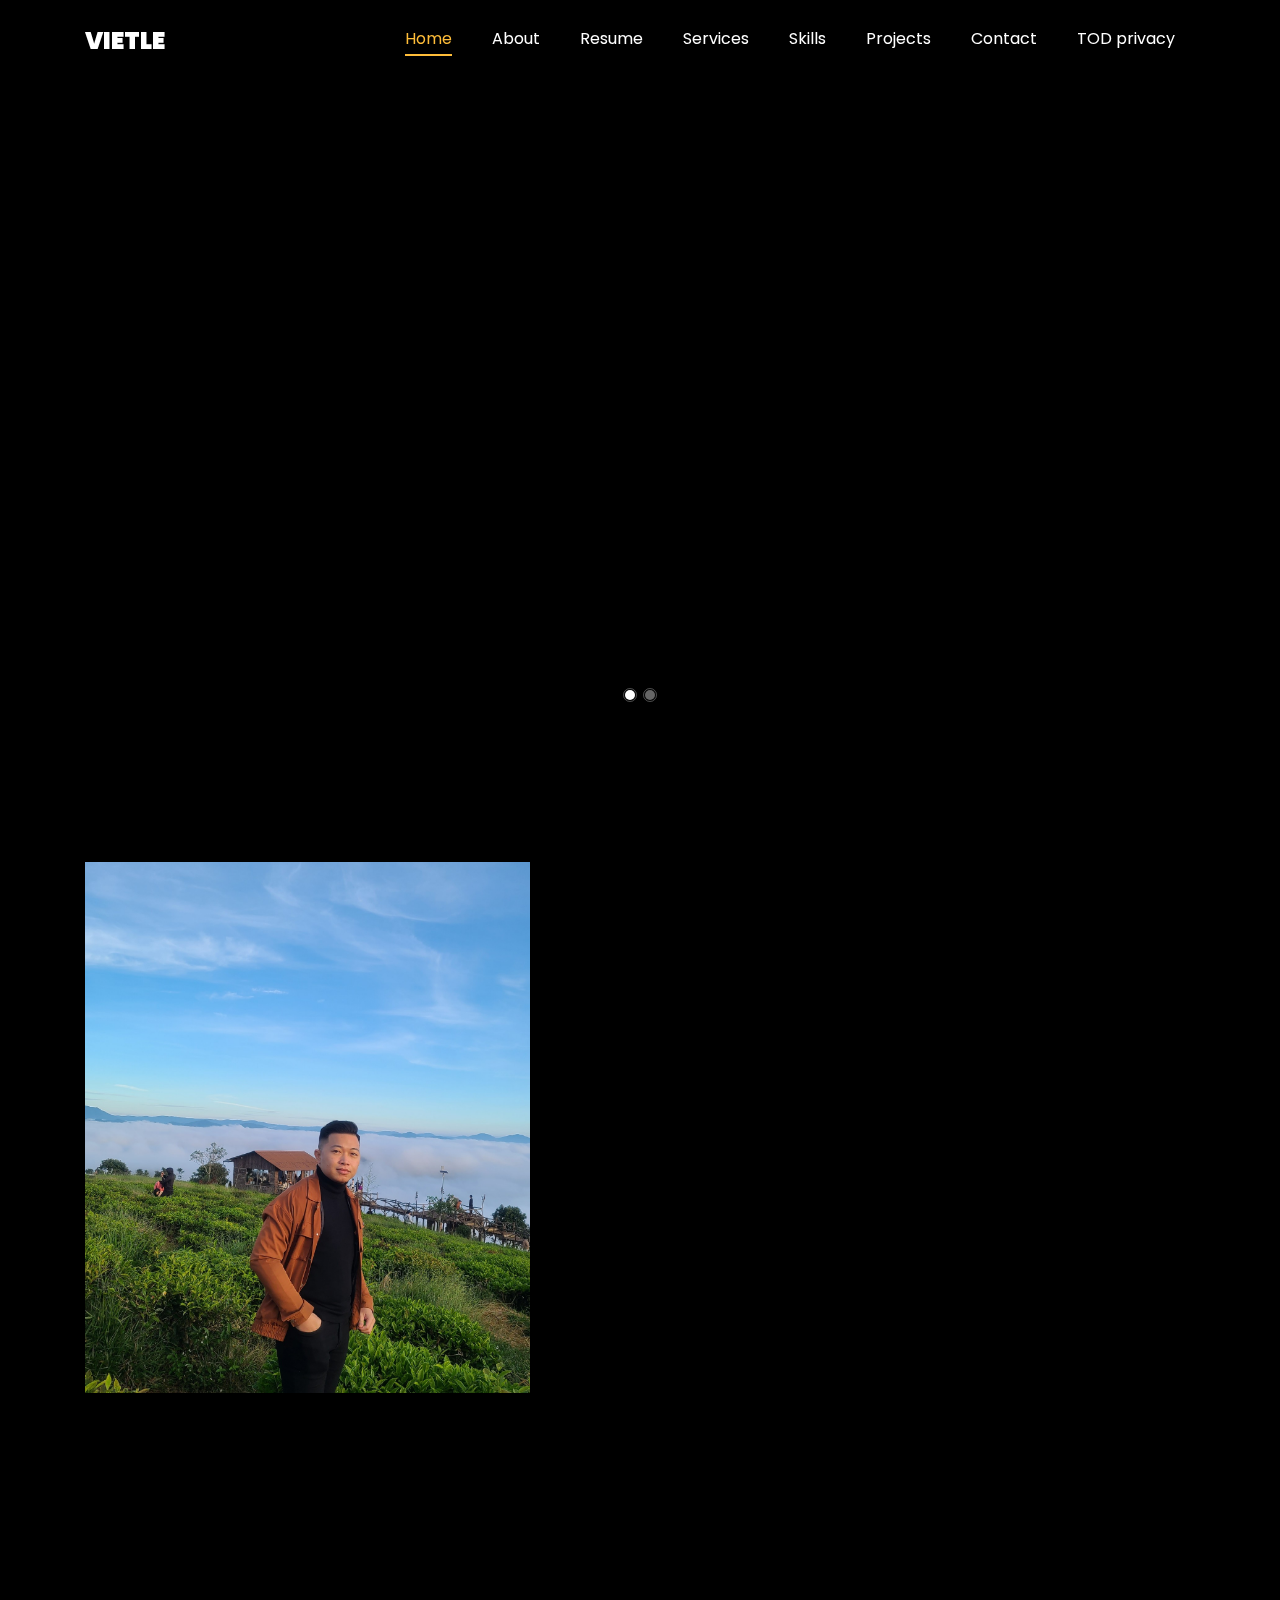
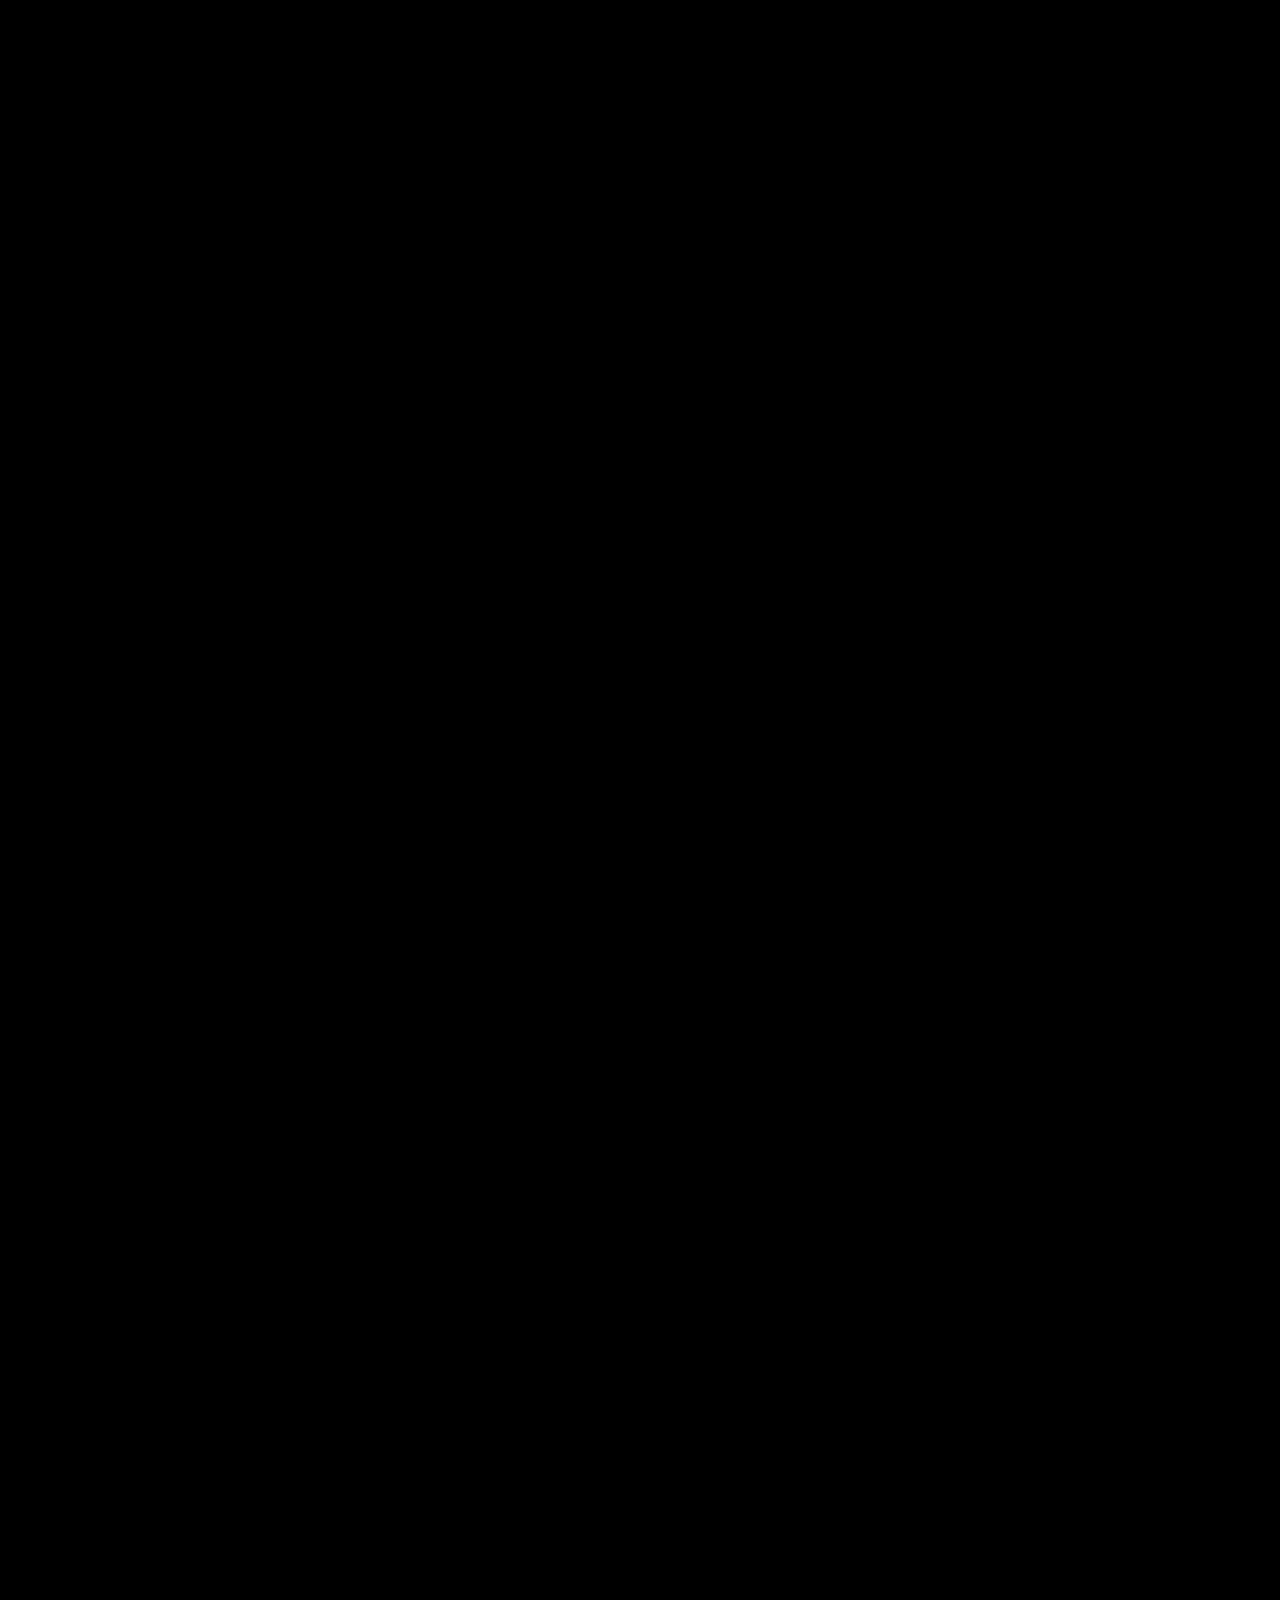
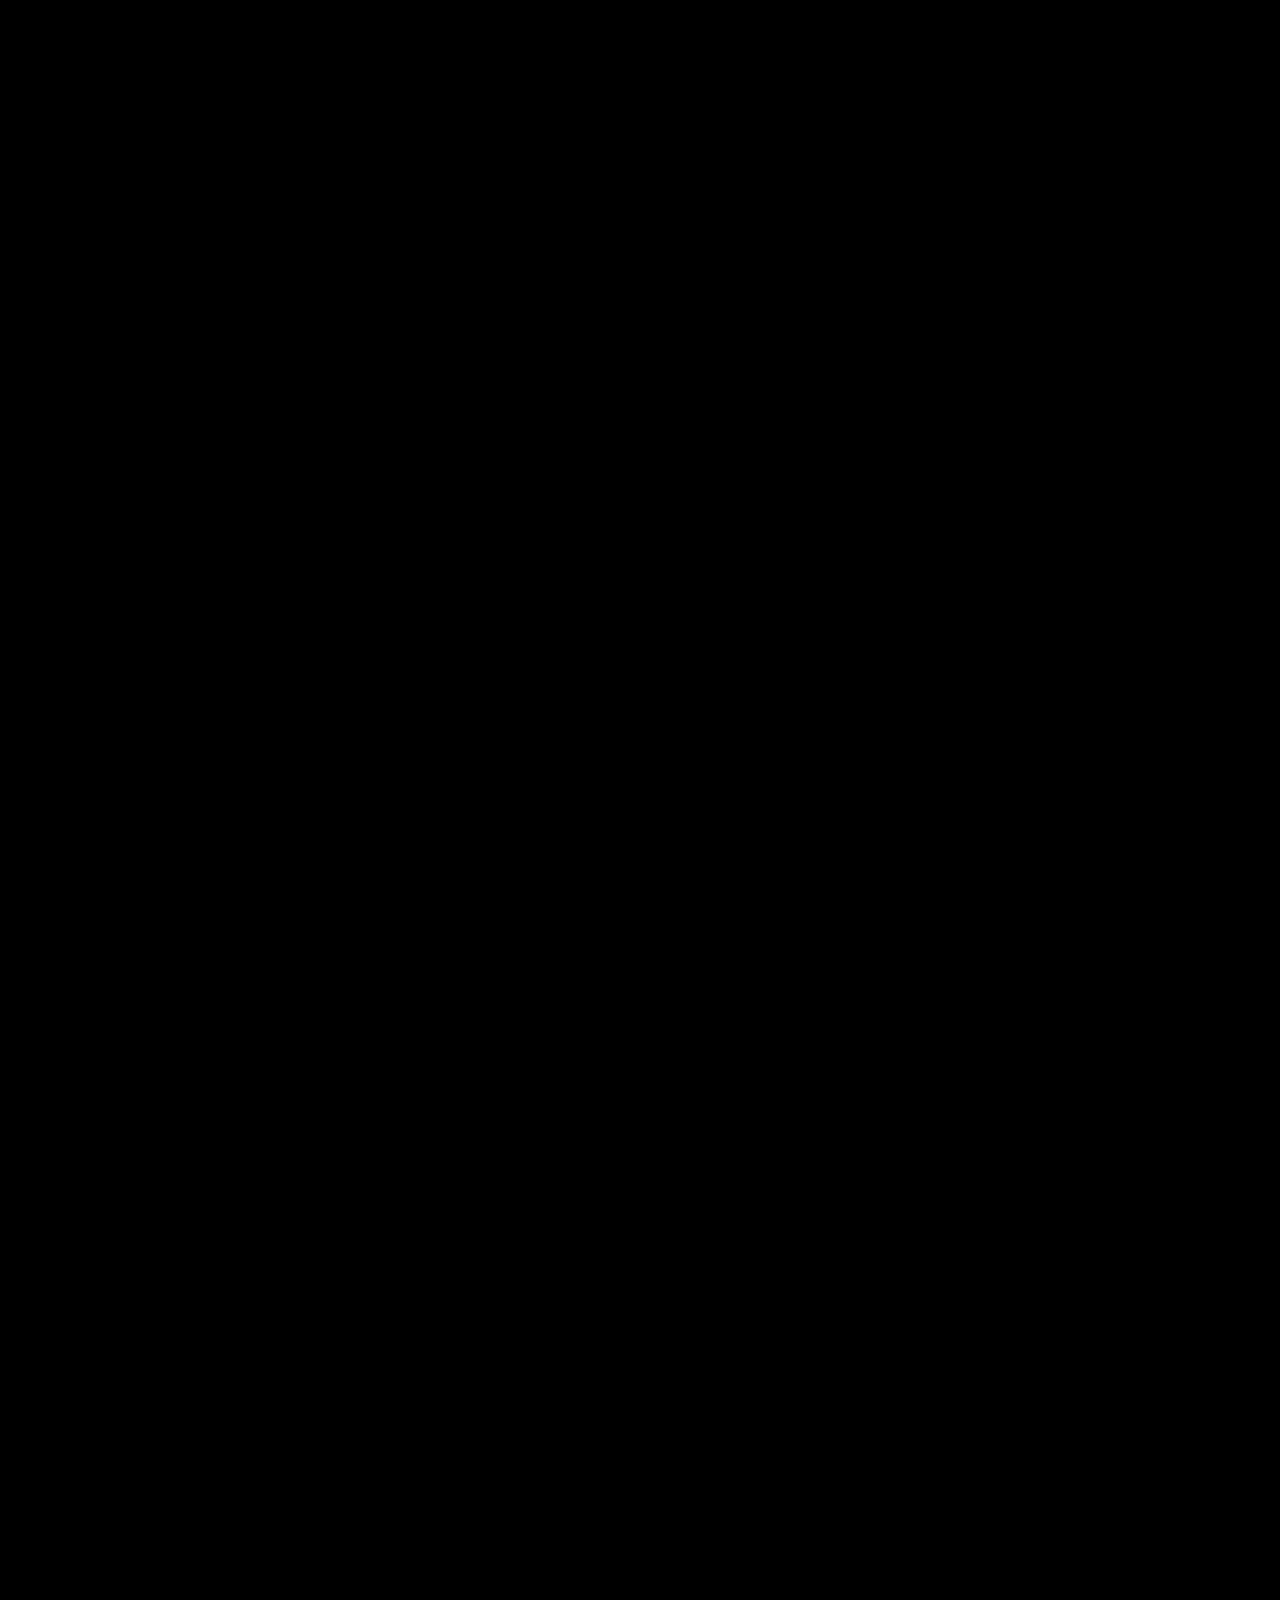
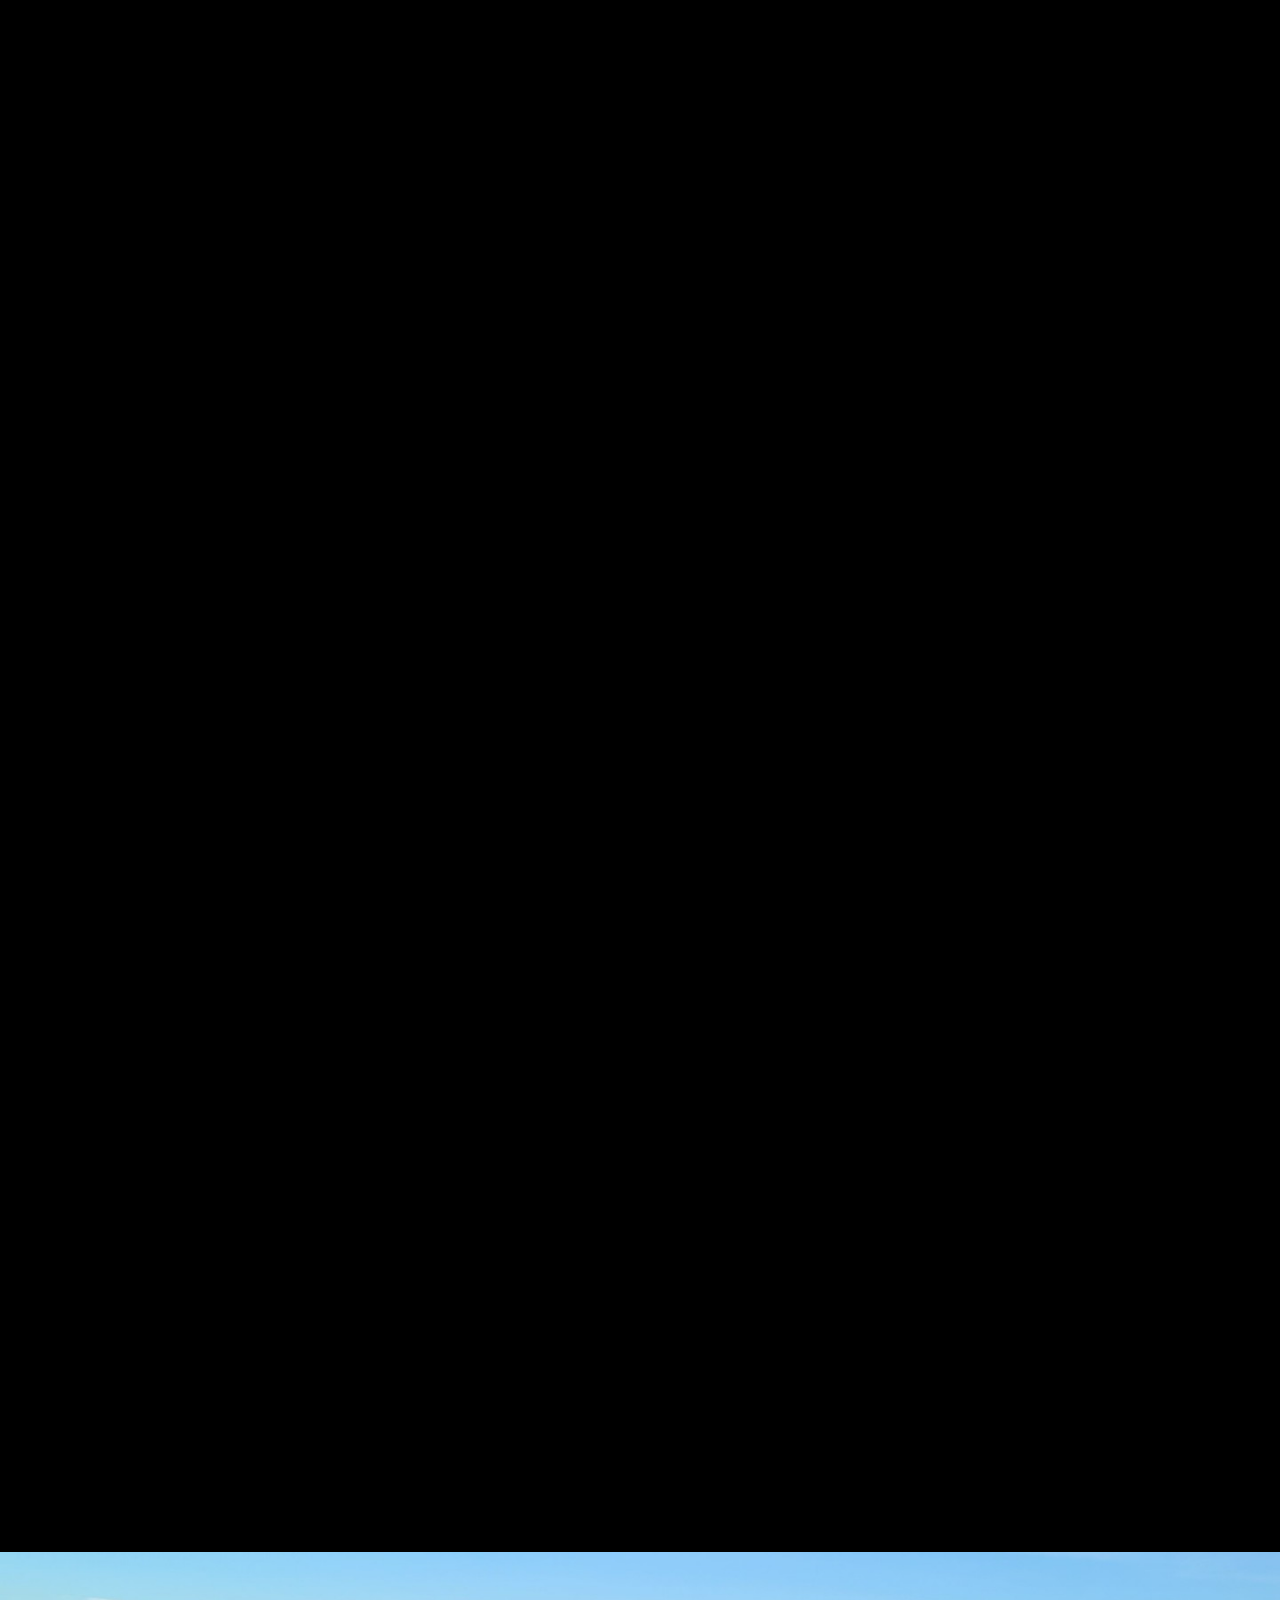
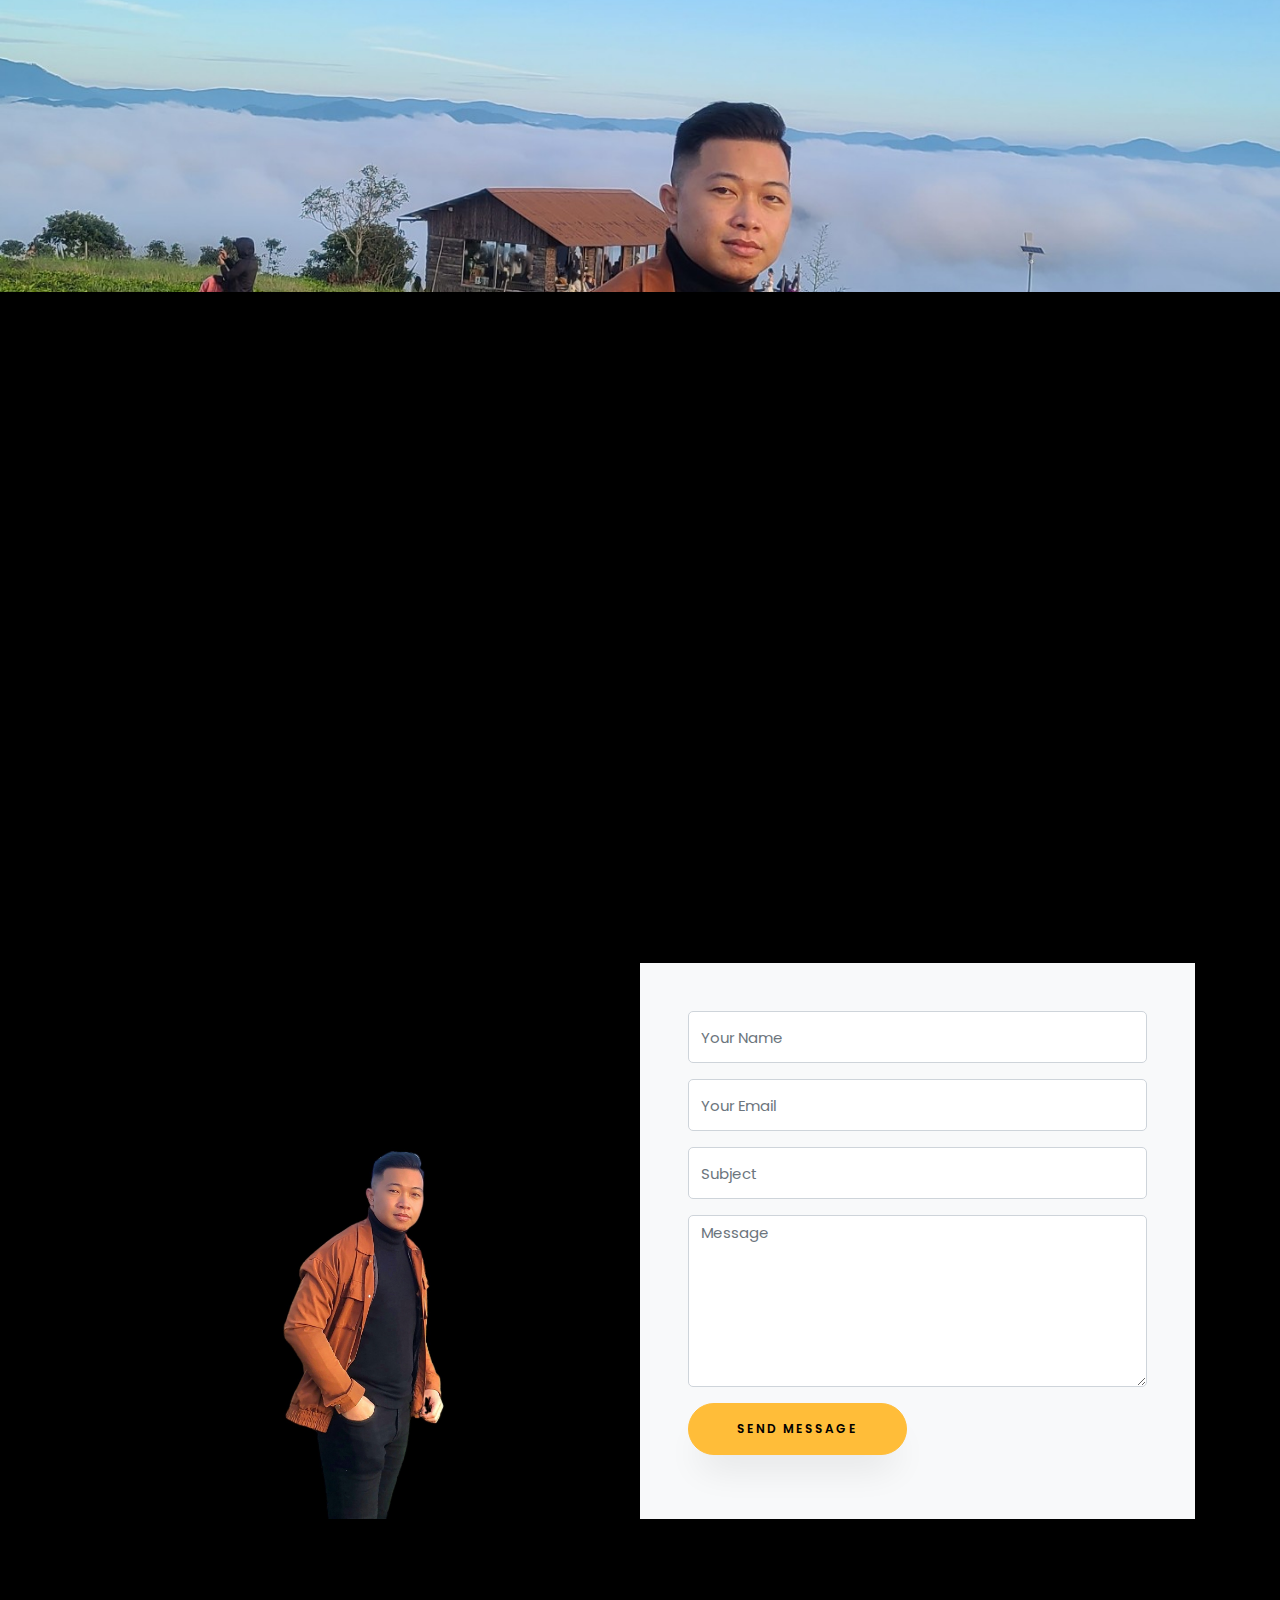
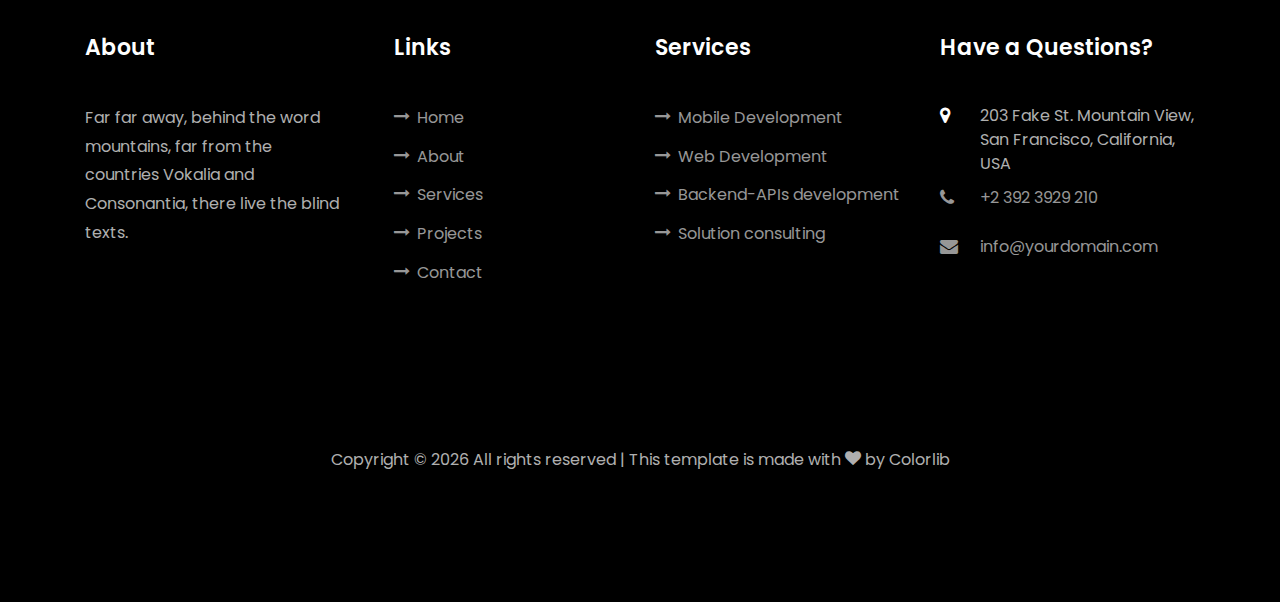
==== commit 9b438a8a: "Add tod privacy" ====
--- a/index.html
+++ b/index.html
@@ -1,290 +1,379 @@
 <!DOCTYPE html>
 <html lang="en">
-
-<head>
-	<title>Clark - Free Bootstrap 4 Template by Colorlib</title>
-	<meta charset="utf-8">
-	<meta name="viewport" content="width=device-width, initial-scale=1, shrink-to-fit=no">
-
-	<link href="https://fonts.googleapis.com/css?family=Poppins:100,200,300,400,500,600,700,800,900" rel="stylesheet">
-
-	<link rel="stylesheet" href="css/open-iconic-bootstrap.min.css">
-	<link rel="stylesheet" href="css/animate.css">
-
-	<link rel="stylesheet" href="css/owl.carousel.min.css">
-	<link rel="stylesheet" href="css/owl.theme.default.min.css">
-	<link rel="stylesheet" href="css/magnific-popup.css">
-
-	<link rel="stylesheet" href="css/aos.css">
-
-	<link rel="stylesheet" href="css/ionicons.min.css">
-
-	<link rel="stylesheet" href="css/flaticon.css">
-	<link rel="stylesheet" href="css/icomoon.css">
-	<link rel="stylesheet" href="css/style.css">
-</head>
-
-<body data-spy="scroll" data-target=".site-navbar-target" data-offset="300">
-
-
-	<nav class="navbar navbar-expand-lg navbar-dark ftco_navbar ftco-navbar-light site-navbar-target" id="ftco-navbar">
-		<div class="container">
-			<a class="navbar-brand" href="index.html">Clark</a>
-			<button class="navbar-toggler js-fh5co-nav-toggle fh5co-nav-toggle" type="button" data-toggle="collapse"
-				data-target="#ftco-nav" aria-controls="ftco-nav" aria-expanded="false" aria-label="Toggle navigation">
-				<span class="oi oi-menu"></span> Menu
-			</button>
-
-			<div class="collapse navbar-collapse" id="ftco-nav">
-				<ul class="navbar-nav nav ml-auto">
-					<li class="nav-item"><a href="#home-section" class="nav-link"><span>Home</span></a></li>
-					<li class="nav-item"><a href="#about-section" class="nav-link"><span>About</span></a></li>
-					<li class="nav-item"><a href="#resume-section" class="nav-link"><span>Resume</span></a></li>
-					<li class="nav-item"><a href="#services-section" class="nav-link"><span>Services</span></a></li>
-					<li class="nav-item"><a href="#skills-section" class="nav-link"><span>Skills</span></a></li>
-					<li class="nav-item"><a href="#projects-section" class="nav-link"><span>Projects</span></a></li>
-					<!-- <li class="nav-item"><a href="#blog-section" class="nav-link"><span>My Blog</span></a></li> -->
-					<li class="nav-item"><a href="#contact-section" class="nav-link"><span>Contact</span></a></li>
-				</ul>
-			</div>
-		</div>
-	</nav>
-	<section id="home-section" class="hero">
-		<div class="home-slider  owl-carousel">
-			<div class="slider-item ">
-				<div class="overlay"></div>
-				<div class="container">
-					<div class="row d-md-flex no-gutters slider-text align-items-end justify-content-end"
-						data-scrollax-parent="true">
-						<div class="one-third js-fullheight order-md-last img"
-							style="background-image:url(images/bg_2.png);">
-							<div class="overlay"></div>
-						</div>
-						<div class="one-forth d-flex  align-items-center ftco-animate"
-							data-scrollax=" properties: { translateY: '70%' }">
-							<div class="text">
-								<span class="subheading">Hello!</span>
-								<h1 class="mb-4 mt-3">I'm <span>Viet Le (Baron Le)</span></h1>
-								<h2 class="mb-4">A Software Developer</h2>
-								<p><a href="#" class="btn btn-primary py-3 px-4">Hire me</a> <a href="#"
-										class="btn btn-white btn-outline-white py-3 px-4">My works</a></p>
-							</div>
-						</div>
-					</div>
-				</div>
-			</div>
-
-			<div class="slider-item">
-				<div class="overlay"></div>
-				<div class="container">
-					<div class="row d-flex no-gutters slider-text align-items-end justify-content-end"
-						data-scrollax-parent="true">
-						<div class="one-third js-fullheight order-md-last img"
-							style="background-image:url(images/about-3.png);">
-							<div class="overlay"></div>
-						</div>
-						<div class="one-forth d-flex align-items-center ftco-animate"
-							data-scrollax=" properties: { translateY: '70%' }">
-							<div class="text">
-								<span class="subheading">Hello!</span>
-								<h1 class="mb-4 mt-3">I'm a <span>Software Developer</span> </h1>
-								<p><a href="#" class="btn btn-primary py-3 px-4">Hire me</a> <a href="#"
-										class="btn btn-white btn-outline-white py-3 px-4">My works</a></p>
-							</div>
-						</div>
-					</div>
-				</div>
-			</div>
-		</div>
-	</section>
-
-	<section class="ftco-about img ftco-section ftco-no-pb" id="about-section">
-		<div class="container">
-			<div class="row d-flex">
-				<div class="col-md-6 col-lg-5 d-flex">
-					<div class="img-about img d-flex align-items-stretch">
-						<div class="overlay"></div>
-						<div class="img d-flex align-self-stretch align-items-center"
-							style="background-image:url(images/bg_1.jpg);">
-						</div>
-					</div>
-				</div>
-				<div class="col-md-6 col-lg-7 pl-lg-5 pb-5">
-					<div class="row justify-content-start pb-3">
-						<div class="col-md-12 heading-section ftco-animate">
-							<h1 class="big">About</h1>
-							<h2 class="mb-4">About Me</h2>
-							<p>I was working as Developer since 2018. Currently I am the lead of a software development
-								team. I also a full-stack developer and a Business Analyst.</p>
-							<ul class="about-info mt-4 px-md-0 px-2">
-								<li class="d-flex"><span>Name:</span> <span>Viet Le (Baron Le)</span></li>
-								<li class="d-flex"><span>Date of birth:</span> <span>May 20, 1998</span></li>
-								<li class="d-flex"><span>Address:</span> <span>Ho Chi Minh city, Viet Nam</span></li>
-								<li class="d-flex"><span>Email:</span> <span>viettech98@gmail.com</span></li>
-								<li class="d-flex"><span>Github: </span> <span>github.com/viettech98</span></li>
-							</ul>
-						</div>
-					</div>
-					<div class="counter-wrap ftco-animate d-flex mt-md-3">
-						<div class="text">
-							<p class="mb-4">
-								<span class="number" data-number="80">0</span>
-								<span>Project complete</span>
-							</p>
-							<!-- todo: insert CV -->
-							<!-- <p><a href="#" class="btn btn-primary py-3 px-3">Download CV</a></p> -->
-						</div>
-					</div>
-				</div>
-			</div>
-		</div>
-	</section>
-
-	<section class="ftco-section ftco-no-pb" id="resume-section">
-		<div class="container">
-			<div class="row justify-content-center pb-5">
-				<div class="col-md-10 heading-section text-center ftco-animate">
-					<h1 class="big big-2">Resume</h1>
-					<h2 class="mb-4">Resume</h2>
-					<p>Graduate as a Software Engineer at Ho Chi Minh University of Science. I have experience in Mobile
-						App and Backend</p>
-				</div>
-			</div>
-			<div class="row">
-				<div class="col-md-6">
-					<div class="resume-wrap ftco-animate">
-						<span class="date">October 2022 - Now</span>
-						<h2>Mobile Team Leader</h2>
-						<span class="position">MB AMC - Building managenment</span>
-						<p class="mt-4">MB AMC is a large system for manage buildings, such as resources, contracts,
-							water, electric useage...
-							<br>I'm work as Mobile Team Leader, plan and manage the work of developers, testers on my
-							team.
-							<br>I will discuss with BA and designer about the mobile app functionality, from there will
-							plan my team to code and test. Also, I can develop some features, and review my team's code.
-						</p>
-					</div>
-					<div class="resume-wrap ftco-animate">
-						<span class="date">March 2022 - October 2022</span>
-						<h2>Project Manager, BA and Mobile Developer</h2>
-						<span class="position">iziCHEK system</span>
-						<p class="mt-4">This is a small project with 10 members, include developer, tester, and
-							designer.
-							<br>iziCHEK is a system for supper market, contain web, app and RFID machine.
-							<br>I have been dicuss with customer for advice and clarify bussiness requirements, give a
-							best solution for customer.
-							<br>In addition, I also manage the people and progress of the project, to bring good quality
-							products to customers.
-						</p>
-					</div>
-					<div class="resume-wrap ftco-animate">
-						<span class="date">October 2021 - March 2022</span>
-						<h2>Fullstack Mobile Developer</h2>
-						<span class="position">Mai Linh e-commerce</span>
-						<p class="mt-4">
-							Mai Linh is an e-commerce system, include web and app.
-							<br>I has responsibility for develop a mobile app and API for app, discuss with BA and
-							designer, review my team's code.
-							<br>In this project, I have learned how to improve performance of e-commerce app.
-						</p>
-					</div>
-				</div>
-
-				<div class="col-md-6">
-					<div class="resume-wrap ftco-animate">
-						<span class="date">August 2021 - October 2021</span>
-						<h2>Mobile Developer</h2>
-						<span class="position">BKAV AIBook</span>
-						<p class="mt-4">
-							BKAV AIBook is an app for warehouse management, helping to better control the goods in the
-							warehouse.
-							<br>I has responsibility for develop mobile app follow Figma design, integrate APIs and
-							review my team's code
-						</p>
-					</div>
-					<div class="resume-wrap ftco-animate">
-						<span class="date">June 2021 - August 2021</span>
-						<h2>Mobile Developer</h2>
-						<span class="position">Bus Monitor</span>
-						<p class="mt-4">
-							Bus Monitor is an app for the person who picks up students on the bus. Used to scan QR codes
-							for student attendance, helping parents track their child's route
-							<br>I has responsibility for develop mobile app follow Figma design, integrate APIs and
-							review my team's code
-						</p>
-					</div>
-					<div class="resume-wrap ftco-animate">
-						<span class="date">April 2021 - May 2021</span>
-						<h2>Mobile Developer</h2>
-						<span class="position">Getcare Apps</span>
-						<p class="mt-4">The GetCare application is an application that supports the pharmacists of
-							pharmacies to order, check product, check inventory.
-							<br>I has responsibility for develop mobile app follow Figma design, integrate APIs and
-							review my team's code
-						</p>
-					</div>
-				</div>
-			</div>
-			<div class="row justify-content-center mt-5">
-				<div class="col-md-6 text-center ftco-animate">
-					<p><a href="#" class="btn btn-primary py-4 px-5">Download CV</a></p>
-				</div>
-			</div>
-		</div>
-	</section>
-
-	<section class="ftco-section" id="services-section">
-		<div class="container">
-			<div class="row justify-content-center py-5 mt-5">
-				<div class="col-md-12 heading-section text-center ftco-animate">
-					<h1 class="big big-2">Services</h1>
-					<h2 class="mb-4">Services</h2>
-					<p>I am always eager to do new things, dedicate myself to the world</p>
-				</div>
-			</div>
-			<div class="row">
-				<div class="col-md-6 text-center d-flex ftco-animate">
-					<a href="#" class="services-1">
-						<span class="icon">
-							<i class="flaticon-analysis"></i>
-						</span>
-						<div class="desc">
-							<h3 class="mb-5">Mobile App Development</h3>
-						</div>
-					</a>
-				</div>
-				<div class="col-md-6 text-center d-flex ftco-animate">
-					<a href="#" class="services-1">
-						<span class="icon">
-							<i class="flaticon-flasks"></i>
-						</span>
-						<div class="desc">
-							<h3 class="mb-5">Backend - APIs development</h3>
-						</div>
-					</a>
-				</div>
-				<div class="col-md-6 text-center d-flex ftco-animate">
-					<a href="#" class="services-1">
-						<span class="icon">
-							<i class="flaticon-ideas"></i>
-						</span>
-						<div class="desc">
-							<h3 class="mb-5">Web Development</h3>
-						</div>
-					</a>
-				</div>
-
-				<div class="col-md-6 text-center d-flex ftco-animate">
-					<a href="#" class="services-1">
-						<span class="icon">
-							<i class="flaticon-analysis"></i>
-						</span>
-						<div class="desc">
-							<h3 class="mb-5">Solution consulting</h3>
-						</div>
-					</a>
-				</div>
-				<!-- <div class="col-md-4 text-center d-flex ftco-animate">
+  <head>
+    <title>Clark - Free Bootstrap 4 Template by Colorlib</title>
+    <meta charset="utf-8" />
+    <meta
+      name="viewport"
+      content="width=device-width, initial-scale=1, shrink-to-fit=no"
+    />
+
+    <link
+      href="https://fonts.googleapis.com/css?family=Poppins:100,200,300,400,500,600,700,800,900"
+      rel="stylesheet"
+    />
+
+    <link rel="stylesheet" href="css/open-iconic-bootstrap.min.css" />
+    <link rel="stylesheet" href="css/animate.css" />
+
+    <link rel="stylesheet" href="css/owl.carousel.min.css" />
+    <link rel="stylesheet" href="css/owl.theme.default.min.css" />
+    <link rel="stylesheet" href="css/magnific-popup.css" />
+
+    <link rel="stylesheet" href="css/aos.css" />
+
+    <link rel="stylesheet" href="css/ionicons.min.css" />
+
+    <link rel="stylesheet" href="css/flaticon.css" />
+    <link rel="stylesheet" href="css/icomoon.css" />
+    <link rel="stylesheet" href="css/style.css" />
+  </head>
+
+  <body data-spy="scroll" data-target=".site-navbar-target" data-offset="300">
+    <nav
+      class="navbar navbar-expand-lg navbar-dark ftco_navbar ftco-navbar-light site-navbar-target"
+      id="ftco-navbar"
+    >
+      <div class="container">
+        <a class="navbar-brand" href="index.html">Vietle</a>
+        <button
+          class="navbar-toggler js-fh5co-nav-toggle fh5co-nav-toggle"
+          type="button"
+          data-toggle="collapse"
+          data-target="#ftco-nav"
+          aria-controls="ftco-nav"
+          aria-expanded="false"
+          aria-label="Toggle navigation"
+        >
+          <span class="oi oi-menu"></span> Menu
+        </button>
+
+        <div class="collapse navbar-collapse" id="ftco-nav">
+          <ul class="navbar-nav nav ml-auto">
+            <li class="nav-item">
+              <a href="#home-section" class="nav-link"><span>Home</span></a>
+            </li>
+            <li class="nav-item">
+              <a href="#about-section" class="nav-link"><span>About</span></a>
+            </li>
+            <li class="nav-item">
+              <a href="#resume-section" class="nav-link"><span>Resume</span></a>
+            </li>
+            <li class="nav-item">
+              <a href="#services-section" class="nav-link"
+                ><span>Services</span></a
+              >
+            </li>
+            <li class="nav-item">
+              <a href="#skills-section" class="nav-link"><span>Skills</span></a>
+            </li>
+            <li class="nav-item">
+              <a href="#projects-section" class="nav-link"
+                ><span>Projects</span></a
+              >
+            </li>
+            <!-- <li class="nav-item"><a href="#blog-section" class="nav-link"><span>My Blog</span></a></li> -->
+            <li class="nav-item">
+              <a href="#contact-section" class="nav-link"
+                ><span>Contact</span></a
+              >
+            </li>
+            <li class="nav-item">
+              <a href="tod_privacy.html" class="nav-link"
+                ><span>TOD privacy</span></a
+              >
+            </li>
+          </ul>
+        </div>
+      </div>
+    </nav>
+    <section id="home-section" class="hero">
+      <div class="home-slider owl-carousel">
+        <div class="slider-item">
+          <div class="overlay"></div>
+          <div class="container">
+            <div
+              class="row d-md-flex no-gutters slider-text align-items-end justify-content-end"
+              data-scrollax-parent="true"
+            >
+              <div
+                class="one-third js-fullheight order-md-last img"
+                style="background-image: url(images/bg_2.png)"
+              >
+                <div class="overlay"></div>
+              </div>
+              <div
+                class="one-forth d-flex align-items-center ftco-animate"
+                data-scrollax=" properties: { translateY: '70%' }"
+              >
+                <div class="text">
+                  <span class="subheading">Hello!</span>
+                  <h1 class="mb-4 mt-3">I'm <span>Viet Le (Baron Le)</span></h1>
+                  <h2 class="mb-4">A Software Developer</h2>
+                  <p>
+                    <a href="#" class="btn btn-primary py-3 px-4">Hire me</a>
+                    <a
+                      href="#"
+                      class="btn btn-white btn-outline-white py-3 px-4"
+                      >My works</a
+                    >
+                  </p>
+                </div>
+              </div>
+            </div>
+          </div>
+        </div>
+
+        <div class="slider-item">
+          <div class="overlay"></div>
+          <div class="container">
+            <div
+              class="row d-flex no-gutters slider-text align-items-end justify-content-end"
+              data-scrollax-parent="true"
+            >
+              <div
+                class="one-third js-fullheight order-md-last img"
+                style="background-image: url(images/about-3.png)"
+              >
+                <div class="overlay"></div>
+              </div>
+              <div
+                class="one-forth d-flex align-items-center ftco-animate"
+                data-scrollax=" properties: { translateY: '70%' }"
+              >
+                <div class="text">
+                  <span class="subheading">Hello!</span>
+                  <h1 class="mb-4 mt-3">
+                    I'm a <span>Software Developer</span>
+                  </h1>
+                  <p>
+                    <a href="#" class="btn btn-primary py-3 px-4">Hire me</a>
+                    <a
+                      href="#"
+                      class="btn btn-white btn-outline-white py-3 px-4"
+                      >My works</a
+                    >
+                  </p>
+                </div>
+              </div>
+            </div>
+          </div>
+        </div>
+      </div>
+    </section>
+
+    <section class="ftco-about img ftco-section ftco-no-pb" id="about-section">
+      <div class="container">
+        <div class="row d-flex">
+          <div class="col-md-6 col-lg-5 d-flex">
+            <div class="img-about img d-flex align-items-stretch">
+              <div class="overlay"></div>
+              <div
+                class="img d-flex align-self-stretch align-items-center"
+                style="background-image: url(images/bg_1.jpg)"
+              ></div>
+            </div>
+          </div>
+          <div class="col-md-6 col-lg-7 pl-lg-5 pb-5">
+            <div class="row justify-content-start pb-3">
+              <div class="col-md-12 heading-section ftco-animate">
+                <h1 class="big">About</h1>
+                <h2 class="mb-4">About Me</h2>
+                <p>
+                  I was working as Developer since 2018. Currently I am the lead
+                  of a software development team. I also a full-stack developer
+                  and a Business Analyst.
+                </p>
+                <ul class="about-info mt-4 px-md-0 px-2">
+                  <li class="d-flex">
+                    <span>Name:</span> <span>Viet Le (Baron Le)</span>
+                  </li>
+                  <li class="d-flex">
+                    <span>Date of birth:</span> <span>May 20, 1998</span>
+                  </li>
+                  <li class="d-flex">
+                    <span>Address:</span>
+                    <span>Ho Chi Minh city, Viet Nam</span>
+                  </li>
+                  <li class="d-flex">
+                    <span>Email:</span> <span>viettech98@gmail.com</span>
+                  </li>
+                  <li class="d-flex">
+                    <span>Github: </span> <span>github.com/viettech98</span>
+                  </li>
+                </ul>
+              </div>
+            </div>
+            <div class="counter-wrap ftco-animate d-flex mt-md-3">
+              <div class="text">
+                <p class="mb-4">
+                  <span class="number" data-number="80">0</span>
+                  <span>Project complete</span>
+                </p>
+                <!-- todo: insert CV -->
+                <!-- <p><a href="#" class="btn btn-primary py-3 px-3">Download CV</a></p> -->
+              </div>
+            </div>
+          </div>
+        </div>
+      </div>
+    </section>
+
+    <section class="ftco-section ftco-no-pb" id="resume-section">
+      <div class="container">
+        <div class="row justify-content-center pb-5">
+          <div class="col-md-10 heading-section text-center ftco-animate">
+            <h1 class="big big-2">Resume</h1>
+            <h2 class="mb-4">Resume</h2>
+            <p>
+              Graduate as a Software Engineer at Ho Chi Minh University of
+              Science. I have experience in Mobile App and Backend
+            </p>
+          </div>
+        </div>
+        <div class="row">
+          <div class="col-md-6">
+            <div class="resume-wrap ftco-animate">
+              <span class="date">October 2022 - Now</span>
+              <h2>Mobile Team Leader</h2>
+              <span class="position">MB AMC - Building managenment</span>
+              <p class="mt-4">
+                MB AMC is a large system for manage buildings, such as
+                resources, contracts, water, electric useage... <br />I'm work
+                as Mobile Team Leader, plan and manage the work of developers,
+                testers on my team. <br />I will discuss with BA and designer
+                about the mobile app functionality, from there will plan my team
+                to code and test. Also, I can develop some features, and review
+                my team's code.
+              </p>
+            </div>
+            <div class="resume-wrap ftco-animate">
+              <span class="date">March 2022 - October 2022</span>
+              <h2>Project Manager, BA and Mobile Developer</h2>
+              <span class="position">iziCHEK system</span>
+              <p class="mt-4">
+                This is a small project with 10 members, include developer,
+                tester, and designer. <br />iziCHEK is a system for supper
+                market, contain web, app and RFID machine. <br />I have been
+                dicuss with customer for advice and clarify bussiness
+                requirements, give a best solution for customer. <br />In
+                addition, I also manage the people and progress of the project,
+                to bring good quality products to customers.
+              </p>
+            </div>
+            <div class="resume-wrap ftco-animate">
+              <span class="date">October 2021 - March 2022</span>
+              <h2>Fullstack Mobile Developer</h2>
+              <span class="position">Mai Linh e-commerce</span>
+              <p class="mt-4">
+                Mai Linh is an e-commerce system, include web and app.
+                <br />I has responsibility for develop a mobile app and API for
+                app, discuss with BA and designer, review my team's code.
+                <br />In this project, I have learned how to improve performance
+                of e-commerce app.
+              </p>
+            </div>
+          </div>
+
+          <div class="col-md-6">
+            <div class="resume-wrap ftco-animate">
+              <span class="date">August 2021 - October 2021</span>
+              <h2>Mobile Developer</h2>
+              <span class="position">BKAV AIBook</span>
+              <p class="mt-4">
+                BKAV AIBook is an app for warehouse management, helping to
+                better control the goods in the warehouse.
+                <br />I has responsibility for develop mobile app follow Figma
+                design, integrate APIs and review my team's code
+              </p>
+            </div>
+            <div class="resume-wrap ftco-animate">
+              <span class="date">June 2021 - August 2021</span>
+              <h2>Mobile Developer</h2>
+              <span class="position">Bus Monitor</span>
+              <p class="mt-4">
+                Bus Monitor is an app for the person who picks up students on
+                the bus. Used to scan QR codes for student attendance, helping
+                parents track their child's route
+                <br />I has responsibility for develop mobile app follow Figma
+                design, integrate APIs and review my team's code
+              </p>
+            </div>
+            <div class="resume-wrap ftco-animate">
+              <span class="date">April 2021 - May 2021</span>
+              <h2>Mobile Developer</h2>
+              <span class="position">Getcare Apps</span>
+              <p class="mt-4">
+                The GetCare application is an application that supports the
+                pharmacists of pharmacies to order, check product, check
+                inventory. <br />I has responsibility for develop mobile app
+                follow Figma design, integrate APIs and review my team's code
+              </p>
+            </div>
+          </div>
+        </div>
+        <div class="row justify-content-center mt-5">
+          <div class="col-md-6 text-center ftco-animate">
+            <p><a href="#" class="btn btn-primary py-4 px-5">Download CV</a></p>
+          </div>
+        </div>
+      </div>
+    </section>
+
+    <section class="ftco-section" id="services-section">
+      <div class="container">
+        <div class="row justify-content-center py-5 mt-5">
+          <div class="col-md-12 heading-section text-center ftco-animate">
+            <h1 class="big big-2">Services</h1>
+            <h2 class="mb-4">Services</h2>
+            <p>
+              I am always eager to do new things, dedicate myself to the world
+            </p>
+          </div>
+        </div>
+        <div class="row">
+          <div class="col-md-6 text-center d-flex ftco-animate">
+            <a href="#" class="services-1">
+              <span class="icon">
+                <i class="flaticon-analysis"></i>
+              </span>
+              <div class="desc">
+                <h3 class="mb-5">Mobile App Development</h3>
+              </div>
+            </a>
+          </div>
+          <div class="col-md-6 text-center d-flex ftco-animate">
+            <a href="#" class="services-1">
+              <span class="icon">
+                <i class="flaticon-flasks"></i>
+              </span>
+              <div class="desc">
+                <h3 class="mb-5">Backend - APIs development</h3>
+              </div>
+            </a>
+          </div>
+          <div class="col-md-6 text-center d-flex ftco-animate">
+            <a href="#" class="services-1">
+              <span class="icon">
+                <i class="flaticon-ideas"></i>
+              </span>
+              <div class="desc">
+                <h3 class="mb-5">Web Development</h3>
+              </div>
+            </a>
+          </div>
+
+          <div class="col-md-6 text-center d-flex ftco-animate">
+            <a href="#" class="services-1">
+              <span class="icon">
+                <i class="flaticon-analysis"></i>
+              </span>
+              <div class="desc">
+                <h3 class="mb-5">Solution consulting</h3>
+              </div>
+            </a>
+          </div>
+          <!-- <div class="col-md-4 text-center d-flex ftco-animate">
 					<a href="#" class="services-1">
 						<span class="icon">
 							<i class="flaticon-flasks"></i>
@@ -304,173 +393,220 @@
 						</div>
 					</a>
 				</div> -->
-			</div>
-		</div>
-	</section>
-
-
-	<section class="ftco-section" id="skills-section">
-		<div class="container">
-			<div class="row justify-content-center pb-5">
-				<div class="col-md-12 heading-section text-center ftco-animate">
-					<h1 class="big big-2">Skills</h1>
-					<h2 class="mb-4">My Skills</h2>
-					<p>The skills I use for my work</p>
-				</div>
-			</div>
-			<div class="row">
-				<div class="col-md-6 animate-box">
-					<div class="progress-wrap ftco-animate">
-						<h3>Flutter</h3>
-						<div class="progress">
-							<div class="progress-bar color-1" role="progressbar" aria-valuenow="90" aria-valuemin="0"
-								aria-valuemax="100" style="width:90%">
-								<span>90%</span>
-							</div>
-						</div>
-					</div>
-				</div>
-				<div class="col-md-6 animate-box">
-					<div class="progress-wrap ftco-animate">
-						<h3>React</h3>
-						<div class="progress">
-							<div class="progress-bar color-2" role="progressbar" aria-valuenow="85" aria-valuemin="0"
-								aria-valuemax="100" style="width:85%">
-								<span>85%</span>
-							</div>
-						</div>
-					</div>
-				</div>
-				<div class="col-md-6 animate-box">
-					<div class="progress-wrap ftco-animate">
-						<h3>Spring Boot</h3>
-						<div class="progress">
-							<div class="progress-bar color-3" role="progressbar" aria-valuenow="95" aria-valuemin="0"
-								aria-valuemax="100" style="width:80%">
-								<span>80%</span>
-							</div>
-						</div>
-					</div>
-				</div>
-				<div class="col-md-6 animate-box">
-					<div class="progress-wrap ftco-animate">
-						<h3>NodeJs</h3>
-						<div class="progress">
-							<div class="progress-bar color-4" role="progressbar" aria-valuenow="90" aria-valuemin="0"
-								aria-valuemax="100" style="width:90%">
-								<span>90%</span>
-							</div>
-						</div>
-					</div>
-				</div>
-				<div class="col-md-6 animate-box">
-					<div class="progress-wrap ftco-animate">
-						<h3>Firebase</h3>
-						<div class="progress">
-							<div class="progress-bar color-5" role="progressbar" aria-valuenow="70" aria-valuemin="0"
-								aria-valuemax="100" style="width:90%">
-								<span>90%</span>
-							</div>
-						</div>
-					</div>
-				</div>
-				<div class="col-md-6 animate-box">
-					<div class="progress-wrap ftco-animate">
-						<h3>Android</h3>
-						<div class="progress">
-							<div class="progress-bar color-6" role="progressbar" aria-valuenow="80" aria-valuemin="0"
-								aria-valuemax="100" style="width:80%">
-								<span>80%</span>
-							</div>
-						</div>
-					</div>
-				</div>
-			</div>
-		</div>
-	</section>
-
-
-	<section class="ftco-section ftco-project" id="projects-section">
-		<div class="container">
-			<div class="row justify-content-center pb-5">
-				<div class="col-md-12 heading-section text-center ftco-animate">
-					<h1 class="big big-2">Projects</h1>
-					<h2 class="mb-4">Our Projects</h2>
-					<p>Projects that I have completed, including full-time and freelance work. Some project I can not
-						disclose</p>
-				</div>
-			</div>
-			<div class="row">
-				<div class="col-md-4">
-					<div class="project img ftco-animate d-flex justify-content-center align-items-center"
-						style="background-image: url(images/project_1.png);">
-						<div class="overlay"></div>
-						<div class="text text-center p-4">
-							<h3><a href="#">Management App</a></h3>
-							<span>Mobile App</span>
-						</div>
-					</div>
-				</div>
-				<div class="col-md-8">
-					<div class="project img ftco-animate d-flex justify-content-center align-items-center"
-						style="background-image: url(images/project_2.png);">
-						<div class="overlay"></div>
-						<div class="text text-center p-4">
-							<h3><a href="#">Ecommerce App</a></h3>
-							<span>Mobile App</span>
-						</div>
-					</div>
-				</div>
-
-				<div class="col-md-6">
-					<div class="project img ftco-animate d-flex justify-content-center align-items-center"
-						style="background-image: url(images/project_3.png);">
-						<div class="overlay"></div>
-						<div class="text text-center p-4">
-							<h3><a href="#">Retailer App</a></h3>
-							<span>Mobile App</span>
-						</div>
-					</div>
-
-					<div class="project img ftco-animate d-flex justify-content-center align-items-center"
-						style="background-image: url(images/project_4.png);">
-						<div class="overlay"></div>
-						<div class="text text-center p-4">
-							<h3><a href="#">Ecommerce App</a></h3>
-							<span>Mobile App</span>
-						</div>
-					</div>
-				</div>
-				<div class="col-md-6">
-					<div class="row">
-						<div class="col-md-12">
-							<div class="project img ftco-animate d-flex justify-content-center align-items-center"
-								style="background-image: url(images/project_5.png);">
-								<div class="overlay"></div>
-								<div class="text text-center p-4">
-									<h3><a href="#">Health & Booking</a></h3>
-									<span>Mobile App</span>
-								</div>
-							</div>
-						</div>
-						<div class="col-md-12">
-							<div class="project img ftco-animate d-flex justify-content-center align-items-center"
-								style="background-image: url(images/project-3.jpg);">
-								<div class="overlay"></div>
-								<div class="text text-center p-4">
-									<h3><a href="#">More...</a></h3>
-									<span>10+</span>
-								</div>
-							</div>
-						</div>
-					</div>
-				</div>
-			</div>
-		</div>
-	</section>
-
-
-	<!-- <section class="ftco-section" id="blog-section">
+        </div>
+      </div>
+    </section>
+
+    <section class="ftco-section" id="skills-section">
+      <div class="container">
+        <div class="row justify-content-center pb-5">
+          <div class="col-md-12 heading-section text-center ftco-animate">
+            <h1 class="big big-2">Skills</h1>
+            <h2 class="mb-4">My Skills</h2>
+            <p>The skills I use for my work</p>
+          </div>
+        </div>
+        <div class="row">
+          <div class="col-md-6 animate-box">
+            <div class="progress-wrap ftco-animate">
+              <h3>Flutter</h3>
+              <div class="progress">
+                <div
+                  class="progress-bar color-1"
+                  role="progressbar"
+                  aria-valuenow="90"
+                  aria-valuemin="0"
+                  aria-valuemax="100"
+                  style="width: 90%"
+                >
+                  <span>90%</span>
+                </div>
+              </div>
+            </div>
+          </div>
+          <div class="col-md-6 animate-box">
+            <div class="progress-wrap ftco-animate">
+              <h3>React</h3>
+              <div class="progress">
+                <div
+                  class="progress-bar color-2"
+                  role="progressbar"
+                  aria-valuenow="85"
+                  aria-valuemin="0"
+                  aria-valuemax="100"
+                  style="width: 85%"
+                >
+                  <span>85%</span>
+                </div>
+              </div>
+            </div>
+          </div>
+          <div class="col-md-6 animate-box">
+            <div class="progress-wrap ftco-animate">
+              <h3>Spring Boot</h3>
+              <div class="progress">
+                <div
+                  class="progress-bar color-3"
+                  role="progressbar"
+                  aria-valuenow="95"
+                  aria-valuemin="0"
+                  aria-valuemax="100"
+                  style="width: 80%"
+                >
+                  <span>80%</span>
+                </div>
+              </div>
+            </div>
+          </div>
+          <div class="col-md-6 animate-box">
+            <div class="progress-wrap ftco-animate">
+              <h3>NodeJs</h3>
+              <div class="progress">
+                <div
+                  class="progress-bar color-4"
+                  role="progressbar"
+                  aria-valuenow="90"
+                  aria-valuemin="0"
+                  aria-valuemax="100"
+                  style="width: 90%"
+                >
+                  <span>90%</span>
+                </div>
+              </div>
+            </div>
+          </div>
+          <div class="col-md-6 animate-box">
+            <div class="progress-wrap ftco-animate">
+              <h3>Firebase</h3>
+              <div class="progress">
+                <div
+                  class="progress-bar color-5"
+                  role="progressbar"
+                  aria-valuenow="70"
+                  aria-valuemin="0"
+                  aria-valuemax="100"
+                  style="width: 90%"
+                >
+                  <span>90%</span>
+                </div>
+              </div>
+            </div>
+          </div>
+          <div class="col-md-6 animate-box">
+            <div class="progress-wrap ftco-animate">
+              <h3>Android</h3>
+              <div class="progress">
+                <div
+                  class="progress-bar color-6"
+                  role="progressbar"
+                  aria-valuenow="80"
+                  aria-valuemin="0"
+                  aria-valuemax="100"
+                  style="width: 80%"
+                >
+                  <span>80%</span>
+                </div>
+              </div>
+            </div>
+          </div>
+        </div>
+      </div>
+    </section>
+
+    <section class="ftco-section ftco-project" id="projects-section">
+      <div class="container">
+        <div class="row justify-content-center pb-5">
+          <div class="col-md-12 heading-section text-center ftco-animate">
+            <h1 class="big big-2">Projects</h1>
+            <h2 class="mb-4">Our Projects</h2>
+            <p>
+              Projects that I have completed, including full-time and freelance
+              work. Some project I can not disclose
+            </p>
+          </div>
+        </div>
+        <div class="row">
+          <div class="col-md-4">
+            <div
+              class="project img ftco-animate d-flex justify-content-center align-items-center"
+              style="background-image: url(images/project_1.png)"
+            >
+              <div class="overlay"></div>
+              <div class="text text-center p-4">
+                <h3><a href="#">Management App</a></h3>
+                <span>Mobile App</span>
+              </div>
+            </div>
+          </div>
+          <div class="col-md-8">
+            <div
+              class="project img ftco-animate d-flex justify-content-center align-items-center"
+              style="background-image: url(images/project_2.png)"
+            >
+              <div class="overlay"></div>
+              <div class="text text-center p-4">
+                <h3><a href="#">Ecommerce App</a></h3>
+                <span>Mobile App</span>
+              </div>
+            </div>
+          </div>
+
+          <div class="col-md-6">
+            <div
+              class="project img ftco-animate d-flex justify-content-center align-items-center"
+              style="background-image: url(images/project_3.png)"
+            >
+              <div class="overlay"></div>
+              <div class="text text-center p-4">
+                <h3><a href="#">Retailer App</a></h3>
+                <span>Mobile App</span>
+              </div>
+            </div>
+
+            <div
+              class="project img ftco-animate d-flex justify-content-center align-items-center"
+              style="background-image: url(images/project_4.png)"
+            >
+              <div class="overlay"></div>
+              <div class="text text-center p-4">
+                <h3><a href="#">Ecommerce App</a></h3>
+                <span>Mobile App</span>
+              </div>
+            </div>
+          </div>
+          <div class="col-md-6">
+            <div class="row">
+              <div class="col-md-12">
+                <div
+                  class="project img ftco-animate d-flex justify-content-center align-items-center"
+                  style="background-image: url(images/project_5.png)"
+                >
+                  <div class="overlay"></div>
+                  <div class="text text-center p-4">
+                    <h3><a href="#">Health & Booking</a></h3>
+                    <span>Mobile App</span>
+                  </div>
+                </div>
+              </div>
+              <div class="col-md-12">
+                <div
+                  class="project img ftco-animate d-flex justify-content-center align-items-center"
+                  style="background-image: url(images/project-3.jpg)"
+                >
+                  <div class="overlay"></div>
+                  <div class="text text-center p-4">
+                    <h3><a href="#">More...</a></h3>
+                    <span>10+</span>
+                  </div>
+                </div>
+              </div>
+            </div>
+          </div>
+        </div>
+      </div>
+    </section>
+
+    <!-- <section class="ftco-section" id="blog-section">
 		<div class="container">
 			<div class="row justify-content-center mb-5 pb-5">
 				<div class="col-md-7 heading-section text-center ftco-animate">
@@ -541,78 +677,99 @@
 		</div>
 	</section> -->
 
-	<section class="ftco-section ftco-no-pt ftco-no-pb ftco-counter img" id="section-counter">
-		<div class="container">
-			<div class="row d-md-flex align-items-center">
-				<div class="col-md d-flex justify-content-center counter-wrap ftco-animate">
-					<div class="block-18">
-						<div class="text">
-							<strong class="number" data-number="30">0</strong>
-							<span>Awards</span>
-						</div>
-					</div>
-				</div>
-				<div class="col-md d-flex justify-content-center counter-wrap ftco-animate">
-					<div class="block-18">
-						<div class="text">
-							<strong class="number" data-number="100">0</strong>
-							<span>Complete Projects</span>
-						</div>
-					</div>
-				</div>
-				<div class="col-md d-flex justify-content-center counter-wrap ftco-animate">
-					<div class="block-18">
-						<div class="text">
-							<strong class="number" data-number="100">0</strong>
-							<span>Happy Customers</span>
-						</div>
-					</div>
-				</div>
-				<div class="col-md d-flex justify-content-center counter-wrap ftco-animate">
-					<div class="block-18">
-						<div class="text">
-							<strong class="number" data-number="500">0</strong>
-							<span>Cups of coffee</span>
-						</div>
-					</div>
-				</div>
-			</div>
-		</div>
-	</section>
-
-	<section class="ftco-section ftco-hireme img margin-top" style="background-image: url(images/bg_1.jpg)">
-		<div class="container">
-			<div class="row justify-content-center">
-				<div class="col-md-7 ftco-animate text-center">
-					<h2>I'm <span>Available</span> for freelancing</h2>
-					<!-- <p>A small river named Duden flows by their place and supplies it with the necessary regelialia.</p> -->
-					<!-- <p class="mb-0"><a href="#" class="btn btn-primary py-3 px-5">Hire me</a></p> -->
-				</div>
-			</div>
-		</div>
-	</section>
-
-	<section class="ftco-section contact-section ftco-no-pb" id="contact-section">
-		<div class="container">
-			<div class="row justify-content-center mb-5 pb-3">
-				<div class="col-md-7 heading-section text-center ftco-animate">
-					<h1 class="big big-2">Contact</h1>
-					<h2 class="mb-4">Contact Me</h2>
-					<p>Contact me via email</p>
-				</div>
-			</div>
-
-			<div class="row d-flex contact-info mb-5 align-items-center justify-content-center">
-				<div class="col-md-6 col-lg-3 d-flex ftco-animate">
-					<div class="align-self-stretch box p-4 text-center">
-						<div class="icon d-flex align-items-center justify-content-center">
-							<span class="icon-map-signs"></span>
-						</div>
-						<h3 class="mb-4">Address</h3>
-						<p>Binh Thanh District, Ho Chi Minh city, Viet Nam</p>
-					</div>
-				</div>
-				<!-- <div class="col-md-6 col-lg-3 d-flex ftco-animate">
+    <section
+      class="ftco-section ftco-no-pt ftco-no-pb ftco-counter img"
+      id="section-counter"
+    >
+      <div class="container">
+        <div class="row d-md-flex align-items-center">
+          <div
+            class="col-md d-flex justify-content-center counter-wrap ftco-animate"
+          >
+            <div class="block-18">
+              <div class="text">
+                <strong class="number" data-number="30">0</strong>
+                <span>Awards</span>
+              </div>
+            </div>
+          </div>
+          <div
+            class="col-md d-flex justify-content-center counter-wrap ftco-animate"
+          >
+            <div class="block-18">
+              <div class="text">
+                <strong class="number" data-number="100">0</strong>
+                <span>Complete Projects</span>
+              </div>
+            </div>
+          </div>
+          <div
+            class="col-md d-flex justify-content-center counter-wrap ftco-animate"
+          >
+            <div class="block-18">
+              <div class="text">
+                <strong class="number" data-number="100">0</strong>
+                <span>Happy Customers</span>
+              </div>
+            </div>
+          </div>
+          <div
+            class="col-md d-flex justify-content-center counter-wrap ftco-animate"
+          >
+            <div class="block-18">
+              <div class="text">
+                <strong class="number" data-number="500">0</strong>
+                <span>Cups of coffee</span>
+              </div>
+            </div>
+          </div>
+        </div>
+      </div>
+    </section>
+
+    <section
+      class="ftco-section ftco-hireme img margin-top"
+      style="background-image: url(images/bg_1.jpg)"
+    >
+      <div class="container">
+        <div class="row justify-content-center">
+          <div class="col-md-7 ftco-animate text-center">
+            <h2>I'm <span>Available</span> for freelancing</h2>
+            <!-- <p>A small river named Duden flows by their place and supplies it with the necessary regelialia.</p> -->
+            <!-- <p class="mb-0"><a href="#" class="btn btn-primary py-3 px-5">Hire me</a></p> -->
+          </div>
+        </div>
+      </div>
+    </section>
+
+    <section
+      class="ftco-section contact-section ftco-no-pb"
+      id="contact-section"
+    >
+      <div class="container">
+        <div class="row justify-content-center mb-5 pb-3">
+          <div class="col-md-7 heading-section text-center ftco-animate">
+            <h1 class="big big-2">Contact</h1>
+            <h2 class="mb-4">Contact Me</h2>
+            <p>Contact me via email</p>
+          </div>
+        </div>
+
+        <div
+          class="row d-flex contact-info mb-5 align-items-center justify-content-center"
+        >
+          <div class="col-md-6 col-lg-3 d-flex ftco-animate">
+            <div class="align-self-stretch box p-4 text-center">
+              <div
+                class="icon d-flex align-items-center justify-content-center"
+              >
+                <span class="icon-map-signs"></span>
+              </div>
+              <h3 class="mb-4">Address</h3>
+              <p>Binh Thanh District, Ho Chi Minh city, Viet Nam</p>
+            </div>
+          </div>
+          <!-- <div class="col-md-6 col-lg-3 d-flex ftco-animate">
 					<div class="align-self-stretch box p-4 text-center">
 						<div class="icon d-flex align-items-center justify-content-center">
 							<span class="icon-phone2"></span>
@@ -621,16 +778,18 @@
 						<p><a href="tel://1234567920">+ 1235 2355 98</a></p>
 					</div>
 				</div> -->
-				<div class="col-md-6 col-lg-3 d-flex ftco-animate">
-					<div class="align-self-stretch box p-4 text-center">
-						<div class="icon d-flex align-items-center justify-content-center">
-							<span class="icon-paper-plane"></span>
-						</div>
-						<h3 class="mb-4">Email Address</h3>
-						<p><a href="mailto:info@yoursite.com">viettech98@gmail.com</a></p>
-					</div>
-				</div>
-				<!-- <div class="col-md-6 col-lg-3 d-flex ftco-animate">
+          <div class="col-md-6 col-lg-3 d-flex ftco-animate">
+            <div class="align-self-stretch box p-4 text-center">
+              <div
+                class="icon d-flex align-items-center justify-content-center"
+              >
+                <span class="icon-paper-plane"></span>
+              </div>
+              <h3 class="mb-4">Email Address</h3>
+              <p><a href="mailto:info@yoursite.com">viettech98@gmail.com</a></p>
+            </div>
+          </div>
+          <!-- <div class="col-md-6 col-lg-3 d-flex ftco-animate">
 					<div class="align-self-stretch box p-4 text-center">
 						<div class="icon d-flex align-items-center justify-content-center">
 							<span class="icon-globe"></span>
@@ -639,134 +798,231 @@
 						<p><a href="#">yoursite.com</a></p>
 					</div>
 				</div> -->
-			</div>
-
-			<div class="row no-gutters block-9">
-				<div class="col-md-6 order-md-last d-flex">
-					<form action="#" class="bg-light p-4 p-md-5 contact-form">
-						<div class="form-group">
-							<input type="text" class="form-control" placeholder="Your Name">
-						</div>
-						<div class="form-group">
-							<input type="text" class="form-control" placeholder="Your Email">
-						</div>
-						<div class="form-group">
-							<input type="text" class="form-control" placeholder="Subject">
-						</div>
-						<div class="form-group">
-							<textarea name="" id="" cols="30" rows="7" class="form-control"
-								placeholder="Message"></textarea>
-						</div>
-						<div class="form-group">
-							<input type="submit" value="Send Message" class="btn btn-primary py-3 px-5">
-						</div>
-					</form>
-
-				</div>
-
-				<div class="col-md-6 d-flex">
-					<div class="img" style="background-image: url(images/about.jpg);"></div>
-				</div>
-			</div>
-		</div>
-	</section>
-
-
-	<footer class="ftco-footer ftco-section">
-		<div class="container">
-			<div class="row mb-5">
-				<div class="col-md">
-					<div class="ftco-footer-widget mb-4">
-						<h2 class="ftco-heading-2">About</h2>
-						<p>Far far away, behind the word mountains, far from the countries Vokalia and Consonantia,
-							there live the blind texts.</p>
-						<ul class="ftco-footer-social list-unstyled float-md-left float-lft mt-5">
-							<li class="ftco-animate"><a href="#"><span class="icon-twitter"></span></a></li>
-							<li class="ftco-animate"><a href="#"><span class="icon-facebook"></span></a></li>
-							<li class="ftco-animate"><a href="#"><span class="icon-instagram"></span></a></li>
-						</ul>
-					</div>
-				</div>
-				<div class="col-md">
-					<div class="ftco-footer-widget mb-4 ml-md-4">
-						<h2 class="ftco-heading-2">Links</h2>
-						<ul class="list-unstyled">
-							<li><a href="#"><span class="icon-long-arrow-right mr-2"></span>Home</a></li>
-							<li><a href="#"><span class="icon-long-arrow-right mr-2"></span>About</a></li>
-							<li><a href="#"><span class="icon-long-arrow-right mr-2"></span>Services</a></li>
-							<li><a href="#"><span class="icon-long-arrow-right mr-2"></span>Projects</a></li>
-							<li><a href="#"><span class="icon-long-arrow-right mr-2"></span>Contact</a></li>
-						</ul>
-					</div>
-				</div>
-				<div class="col-md">
-					<div class="ftco-footer-widget mb-4">
-						<h2 class="ftco-heading-2">Services</h2>
-						<ul class="list-unstyled">
-							<li><a href="#"><span class="icon-long-arrow-right mr-2"></span>Mobile Development</a></li>
-							<li><a href="#"><span class="icon-long-arrow-right mr-2"></span>Web Development</a></li>
-							<li><a href="#"><span class="icon-long-arrow-right mr-2"></span>Backend-APIs development</a>
-							</li>
-							<li><a href="#"><span class="icon-long-arrow-right mr-2"></span>Solution consulting</a></li>
-						</ul>
-					</div>
-				</div>
-				<div class="col-md">
-					<div class="ftco-footer-widget mb-4">
-						<h2 class="ftco-heading-2">Have a Questions?</h2>
-						<div class="block-23 mb-3">
-							<ul>
-								<li><span class="icon icon-map-marker"></span><span class="text">203 Fake St. Mountain
-										View, San Francisco, California, USA</span></li>
-								<li><a href="#"><span class="icon icon-phone"></span><span class="text">+2 392 3929
-											210</span></a></li>
-								<li><a href="#"><span class="icon icon-envelope"></span><span
-											class="text">info@yourdomain.com</span></a></li>
-							</ul>
-						</div>
-					</div>
-				</div>
-			</div>
-			<div class="row">
-				<div class="col-md-12 text-center">
-
-					<p><!-- Link back to Colorlib can't be removed. Template is licensed under CC BY 3.0. -->
-						Copyright &copy;
-						<script>document.write(new Date().getFullYear());</script> All rights reserved | This template
-						is made with <i class="icon-heart color-danger" aria-hidden="true"></i> by <a
-							href="https://colorlib.com" target="_blank">Colorlib</a>
-						<!-- Link back to Colorlib can't be removed. Template is licensed under CC BY 3.0. -->
-					</p>
-				</div>
-			</div>
-		</div>
-	</footer>
-
-
-
-	<!-- loader -->
-	<div id="ftco-loader" class="show fullscreen"><svg class="circular" width="48px" height="48px">
-			<circle class="path-bg" cx="24" cy="24" r="22" fill="none" stroke-width="4" stroke="#eeeeee" />
-			<circle class="path" cx="24" cy="24" r="22" fill="none" stroke-width="4" stroke-miterlimit="10"
-				stroke="#F96D00" />
-		</svg></div>
-
-
-	<script src="js/jquery.min.js"></script>
-	<script src="js/jquery-migrate-3.0.1.min.js"></script>
-	<script src="js/popper.min.js"></script>
-	<script src="js/bootstrap.min.js"></script>
-	<script src="js/jquery.easing.1.3.js"></script>
-	<script src="js/jquery.waypoints.min.js"></script>
-	<script src="js/jquery.stellar.min.js"></script>
-	<script src="js/owl.carousel.min.js"></script>
-	<script src="js/jquery.magnific-popup.min.js"></script>
-	<script src="js/aos.js"></script>
-	<script src="js/jquery.animateNumber.min.js"></script>
-	<script src="js/scrollax.min.js"></script>
-
-	<script src="js/main.js"></script>
-
-</body>
-
-</html>+        </div>
+
+        <div class="row no-gutters block-9">
+          <div class="col-md-6 order-md-last d-flex">
+            <form action="#" class="bg-light p-4 p-md-5 contact-form">
+              <div class="form-group">
+                <input
+                  type="text"
+                  class="form-control"
+                  placeholder="Your Name"
+                />
+              </div>
+              <div class="form-group">
+                <input
+                  type="text"
+                  class="form-control"
+                  placeholder="Your Email"
+                />
+              </div>
+              <div class="form-group">
+                <input type="text" class="form-control" placeholder="Subject" />
+              </div>
+              <div class="form-group">
+                <textarea
+                  name=""
+                  id=""
+                  cols="30"
+                  rows="7"
+                  class="form-control"
+                  placeholder="Message"
+                ></textarea>
+              </div>
+              <div class="form-group">
+                <input
+                  type="submit"
+                  value="Send Message"
+                  class="btn btn-primary py-3 px-5"
+                />
+              </div>
+            </form>
+          </div>
+
+          <div class="col-md-6 d-flex">
+            <div
+              class="img"
+              style="background-image: url(images/about.jpg)"
+            ></div>
+          </div>
+        </div>
+      </div>
+    </section>
+
+    <footer class="ftco-footer ftco-section">
+      <div class="container">
+        <div class="row mb-5">
+          <div class="col-md">
+            <div class="ftco-footer-widget mb-4">
+              <h2 class="ftco-heading-2">About</h2>
+              <p>
+                Far far away, behind the word mountains, far from the countries
+                Vokalia and Consonantia, there live the blind texts.
+              </p>
+              <ul
+                class="ftco-footer-social list-unstyled float-md-left float-lft mt-5"
+              >
+                <li class="ftco-animate">
+                  <a href="#"><span class="icon-twitter"></span></a>
+                </li>
+                <li class="ftco-animate">
+                  <a href="#"><span class="icon-facebook"></span></a>
+                </li>
+                <li class="ftco-animate">
+                  <a href="#"><span class="icon-instagram"></span></a>
+                </li>
+              </ul>
+            </div>
+          </div>
+          <div class="col-md">
+            <div class="ftco-footer-widget mb-4 ml-md-4">
+              <h2 class="ftco-heading-2">Links</h2>
+              <ul class="list-unstyled">
+                <li>
+                  <a href="#"
+                    ><span class="icon-long-arrow-right mr-2"></span>Home</a
+                  >
+                </li>
+                <li>
+                  <a href="#"
+                    ><span class="icon-long-arrow-right mr-2"></span>About</a
+                  >
+                </li>
+                <li>
+                  <a href="#"
+                    ><span class="icon-long-arrow-right mr-2"></span>Services</a
+                  >
+                </li>
+                <li>
+                  <a href="#"
+                    ><span class="icon-long-arrow-right mr-2"></span>Projects</a
+                  >
+                </li>
+                <li>
+                  <a href="#"
+                    ><span class="icon-long-arrow-right mr-2"></span>Contact</a
+                  >
+                </li>
+              </ul>
+            </div>
+          </div>
+          <div class="col-md">
+            <div class="ftco-footer-widget mb-4">
+              <h2 class="ftco-heading-2">Services</h2>
+              <ul class="list-unstyled">
+                <li>
+                  <a href="#"
+                    ><span class="icon-long-arrow-right mr-2"></span>Mobile
+                    Development</a
+                  >
+                </li>
+                <li>
+                  <a href="#"
+                    ><span class="icon-long-arrow-right mr-2"></span>Web
+                    Development</a
+                  >
+                </li>
+                <li>
+                  <a href="#"
+                    ><span class="icon-long-arrow-right mr-2"></span
+                    >Backend-APIs development</a
+                  >
+                </li>
+                <li>
+                  <a href="#"
+                    ><span class="icon-long-arrow-right mr-2"></span>Solution
+                    consulting</a
+                  >
+                </li>
+              </ul>
+            </div>
+          </div>
+          <div class="col-md">
+            <div class="ftco-footer-widget mb-4">
+              <h2 class="ftco-heading-2">Have a Questions?</h2>
+              <div class="block-23 mb-3">
+                <ul>
+                  <li>
+                    <span class="icon icon-map-marker"></span
+                    ><span class="text"
+                      >203 Fake St. Mountain View, San Francisco, California,
+                      USA</span
+                    >
+                  </li>
+                  <li>
+                    <a href="#"
+                      ><span class="icon icon-phone"></span
+                      ><span class="text">+2 392 3929 210</span></a
+                    >
+                  </li>
+                  <li>
+                    <a href="#"
+                      ><span class="icon icon-envelope"></span
+                      ><span class="text">info@yourdomain.com</span></a
+                    >
+                  </li>
+                </ul>
+              </div>
+            </div>
+          </div>
+        </div>
+        <div class="row">
+          <div class="col-md-12 text-center">
+            <p>
+              <!-- Link back to Colorlib can't be removed. Template is licensed under CC BY 3.0. -->
+              Copyright &copy;
+              <script>
+                document.write(new Date().getFullYear());
+              </script>
+              All rights reserved | This template is made with
+              <i class="icon-heart color-danger" aria-hidden="true"></i> by
+              <a href="https://colorlib.com" target="_blank">Colorlib</a>
+              <!-- Link back to Colorlib can't be removed. Template is licensed under CC BY 3.0. -->
+            </p>
+          </div>
+        </div>
+      </div>
+    </footer>
+
+    <!-- loader -->
+    <div id="ftco-loader" class="show fullscreen">
+      <svg class="circular" width="48px" height="48px">
+        <circle
+          class="path-bg"
+          cx="24"
+          cy="24"
+          r="22"
+          fill="none"
+          stroke-width="4"
+          stroke="#eeeeee"
+        />
+        <circle
+          class="path"
+          cx="24"
+          cy="24"
+          r="22"
+          fill="none"
+          stroke-width="4"
+          stroke-miterlimit="10"
+          stroke="#F96D00"
+        />
+      </svg>
+    </div>
+
+    <script src="js/jquery.min.js"></script>
+    <script src="js/jquery-migrate-3.0.1.min.js"></script>
+    <script src="js/popper.min.js"></script>
+    <script src="js/bootstrap.min.js"></script>
+    <script src="js/jquery.easing.1.3.js"></script>
+    <script src="js/jquery.waypoints.min.js"></script>
+    <script src="js/jquery.stellar.min.js"></script>
+    <script src="js/owl.carousel.min.js"></script>
+    <script src="js/jquery.magnific-popup.min.js"></script>
+    <script src="js/aos.js"></script>
+    <script src="js/jquery.animateNumber.min.js"></script>
+    <script src="js/scrollax.min.js"></script>
+
+    <script src="js/main.js"></script>
+  </body>
+</html>
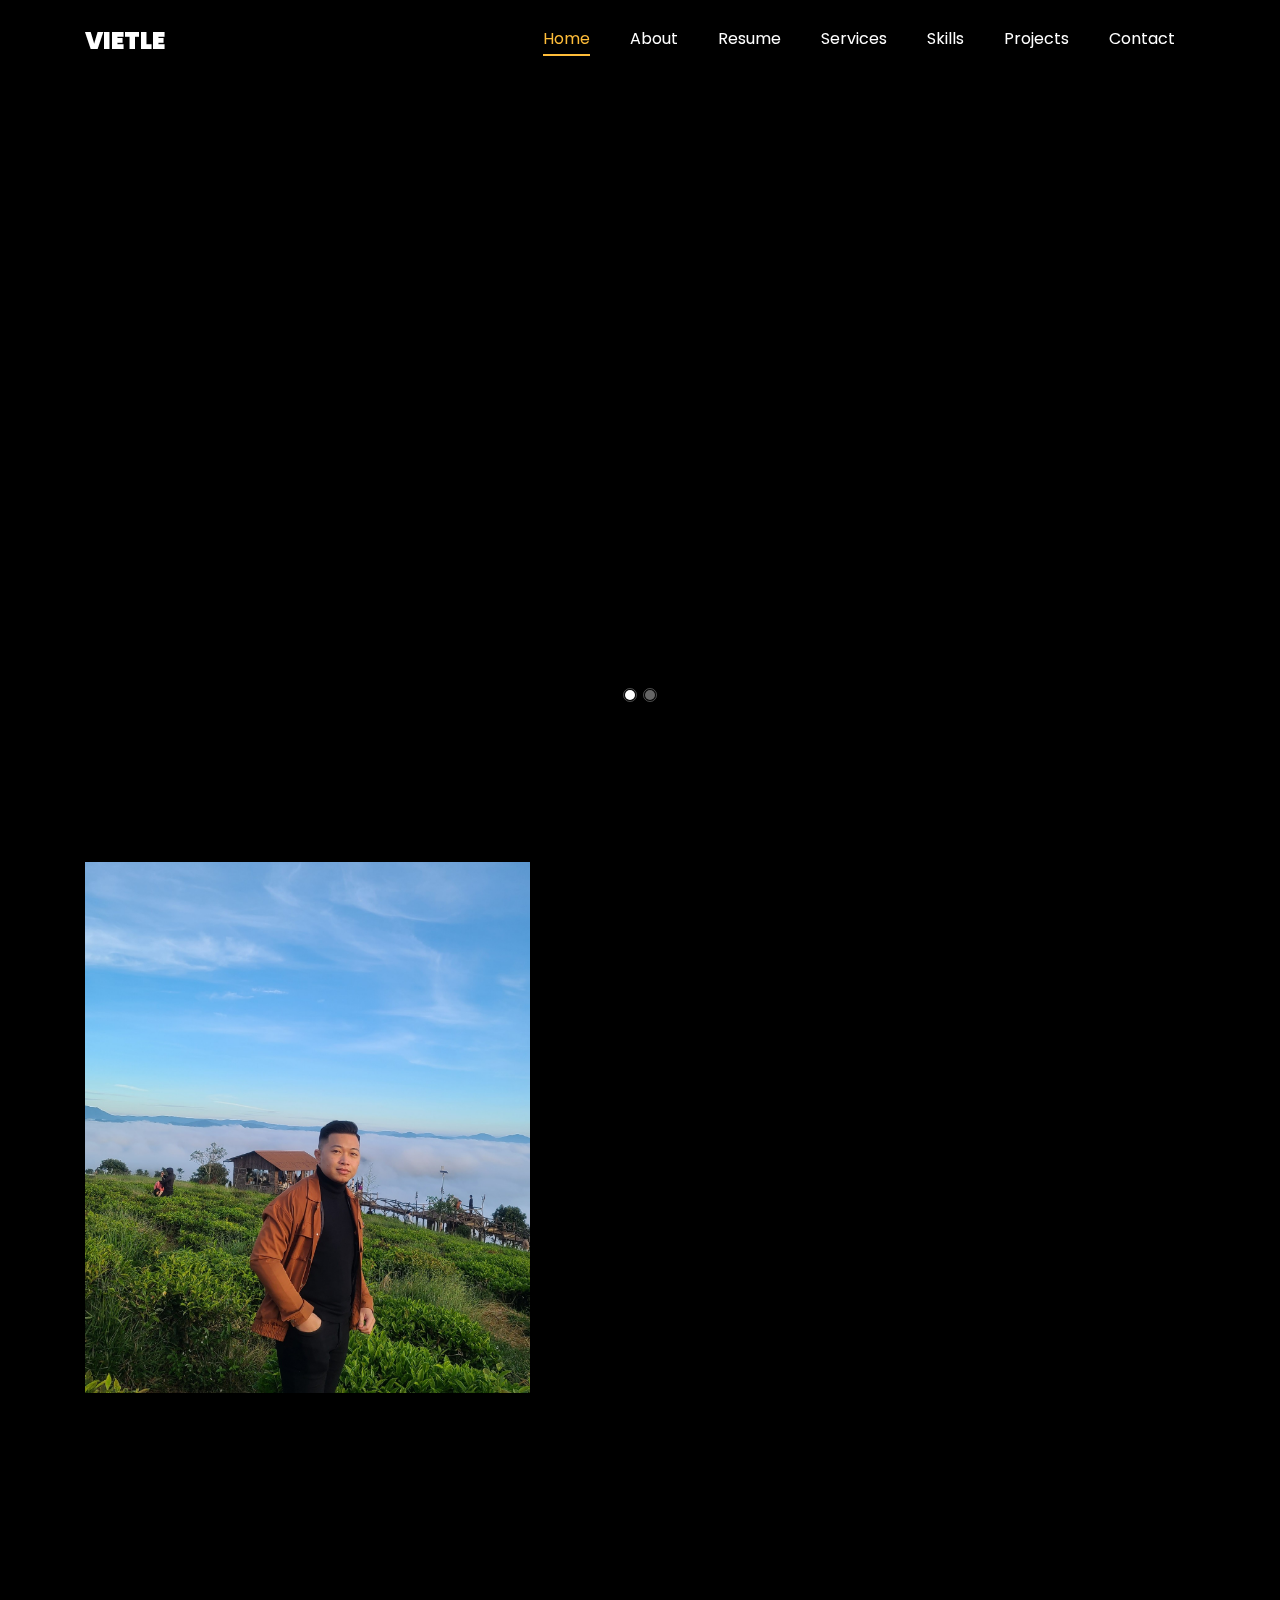
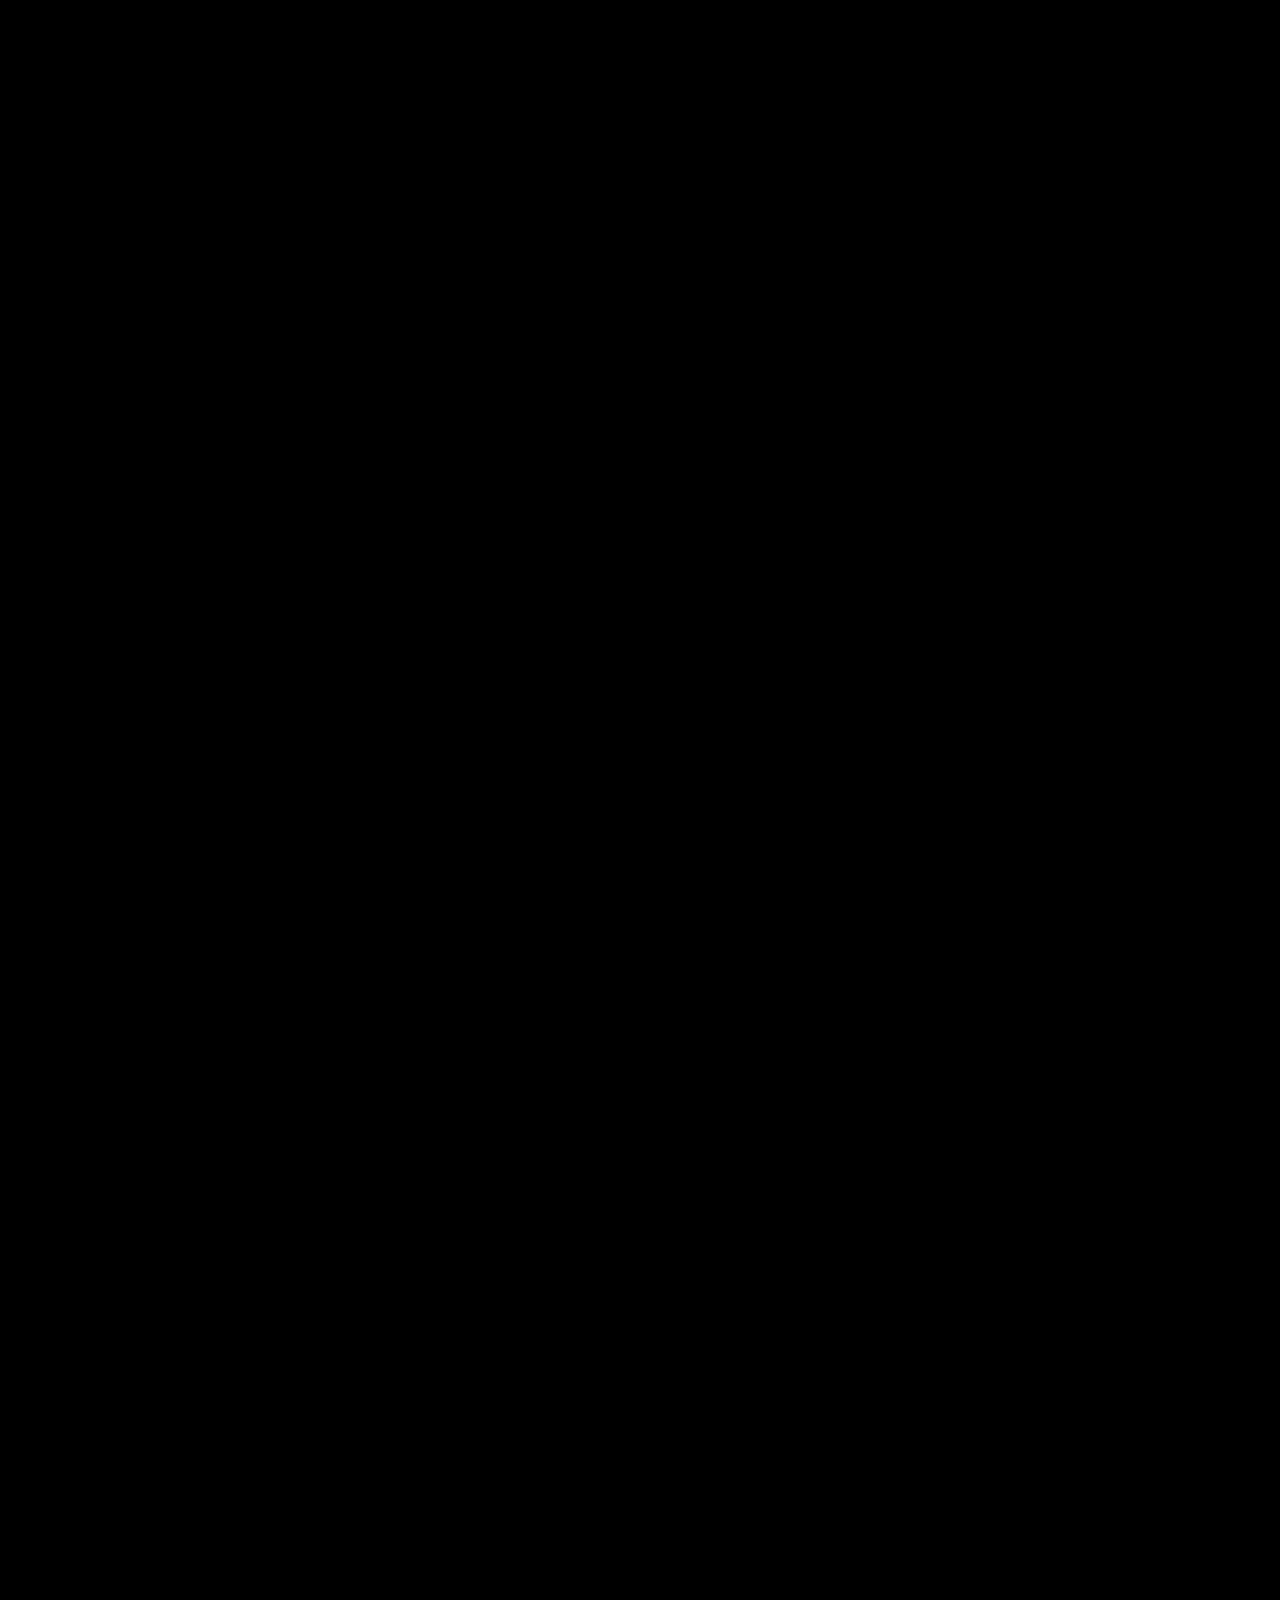
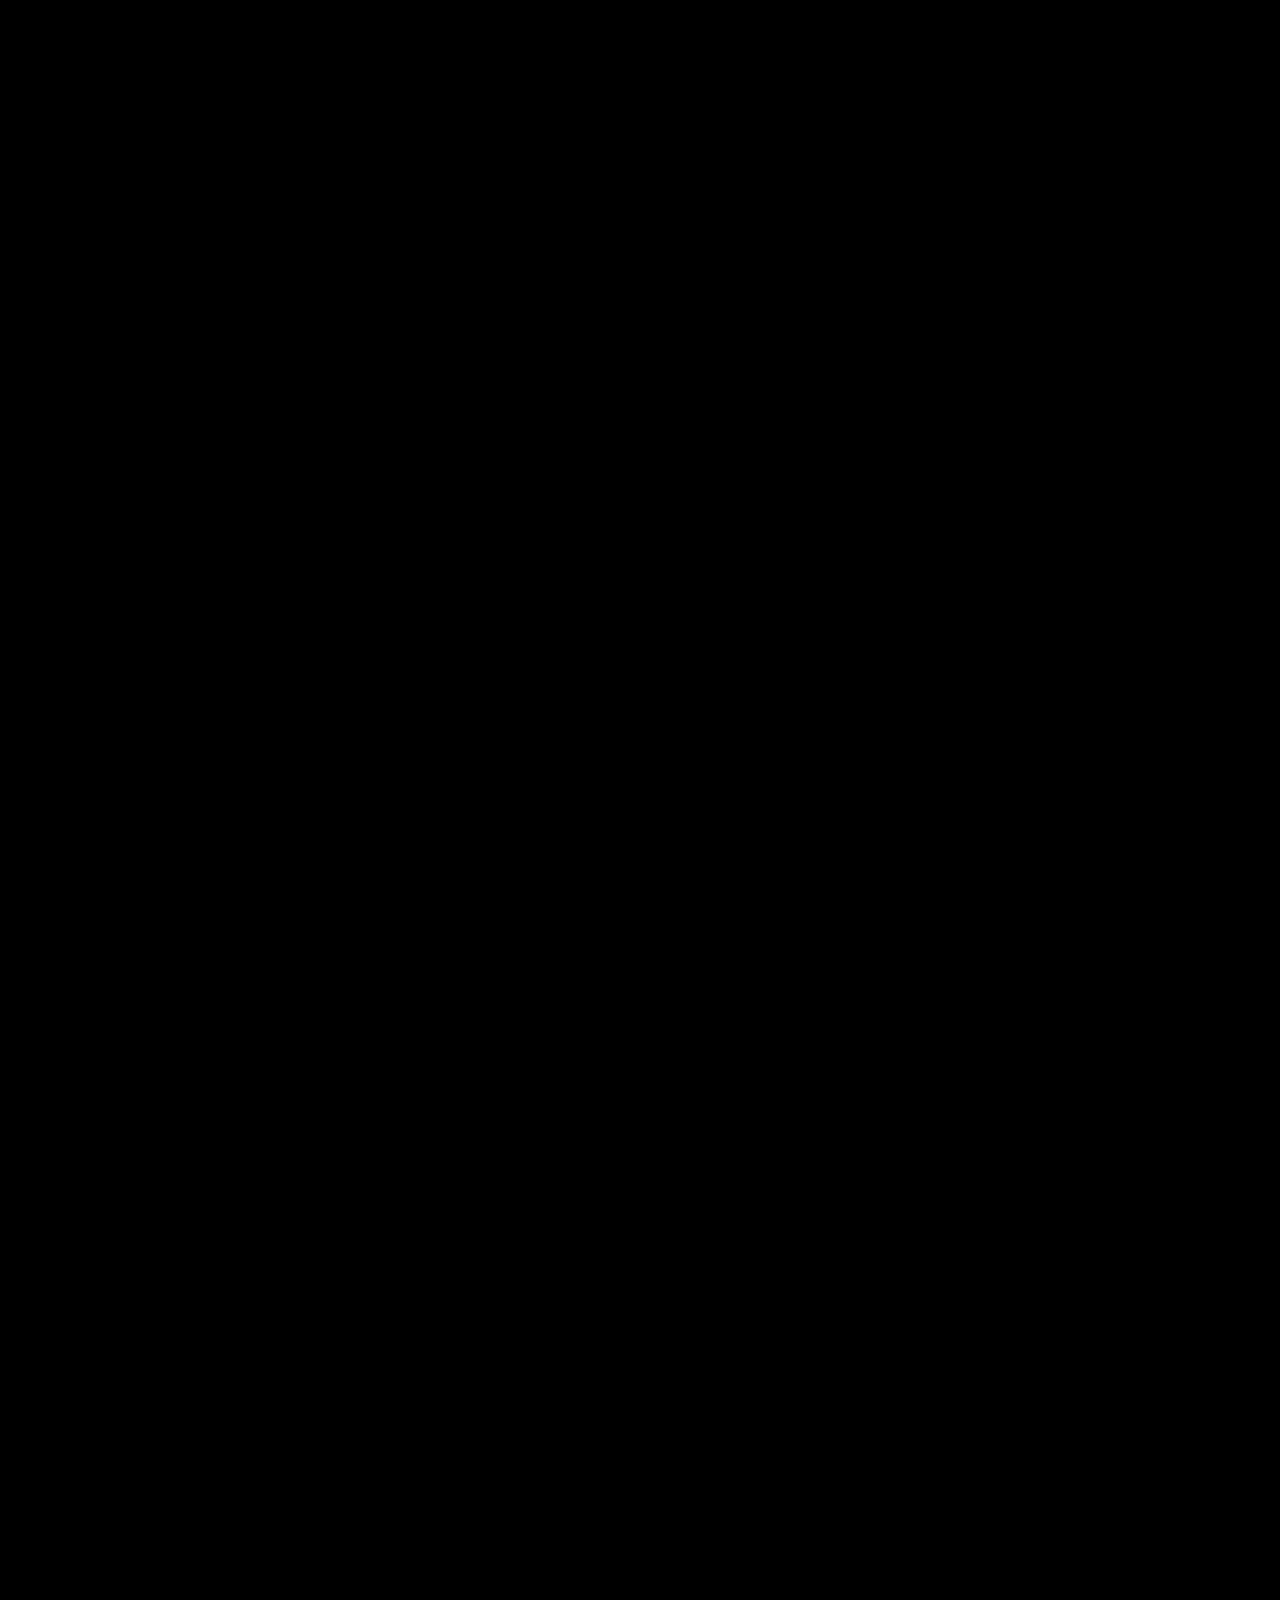
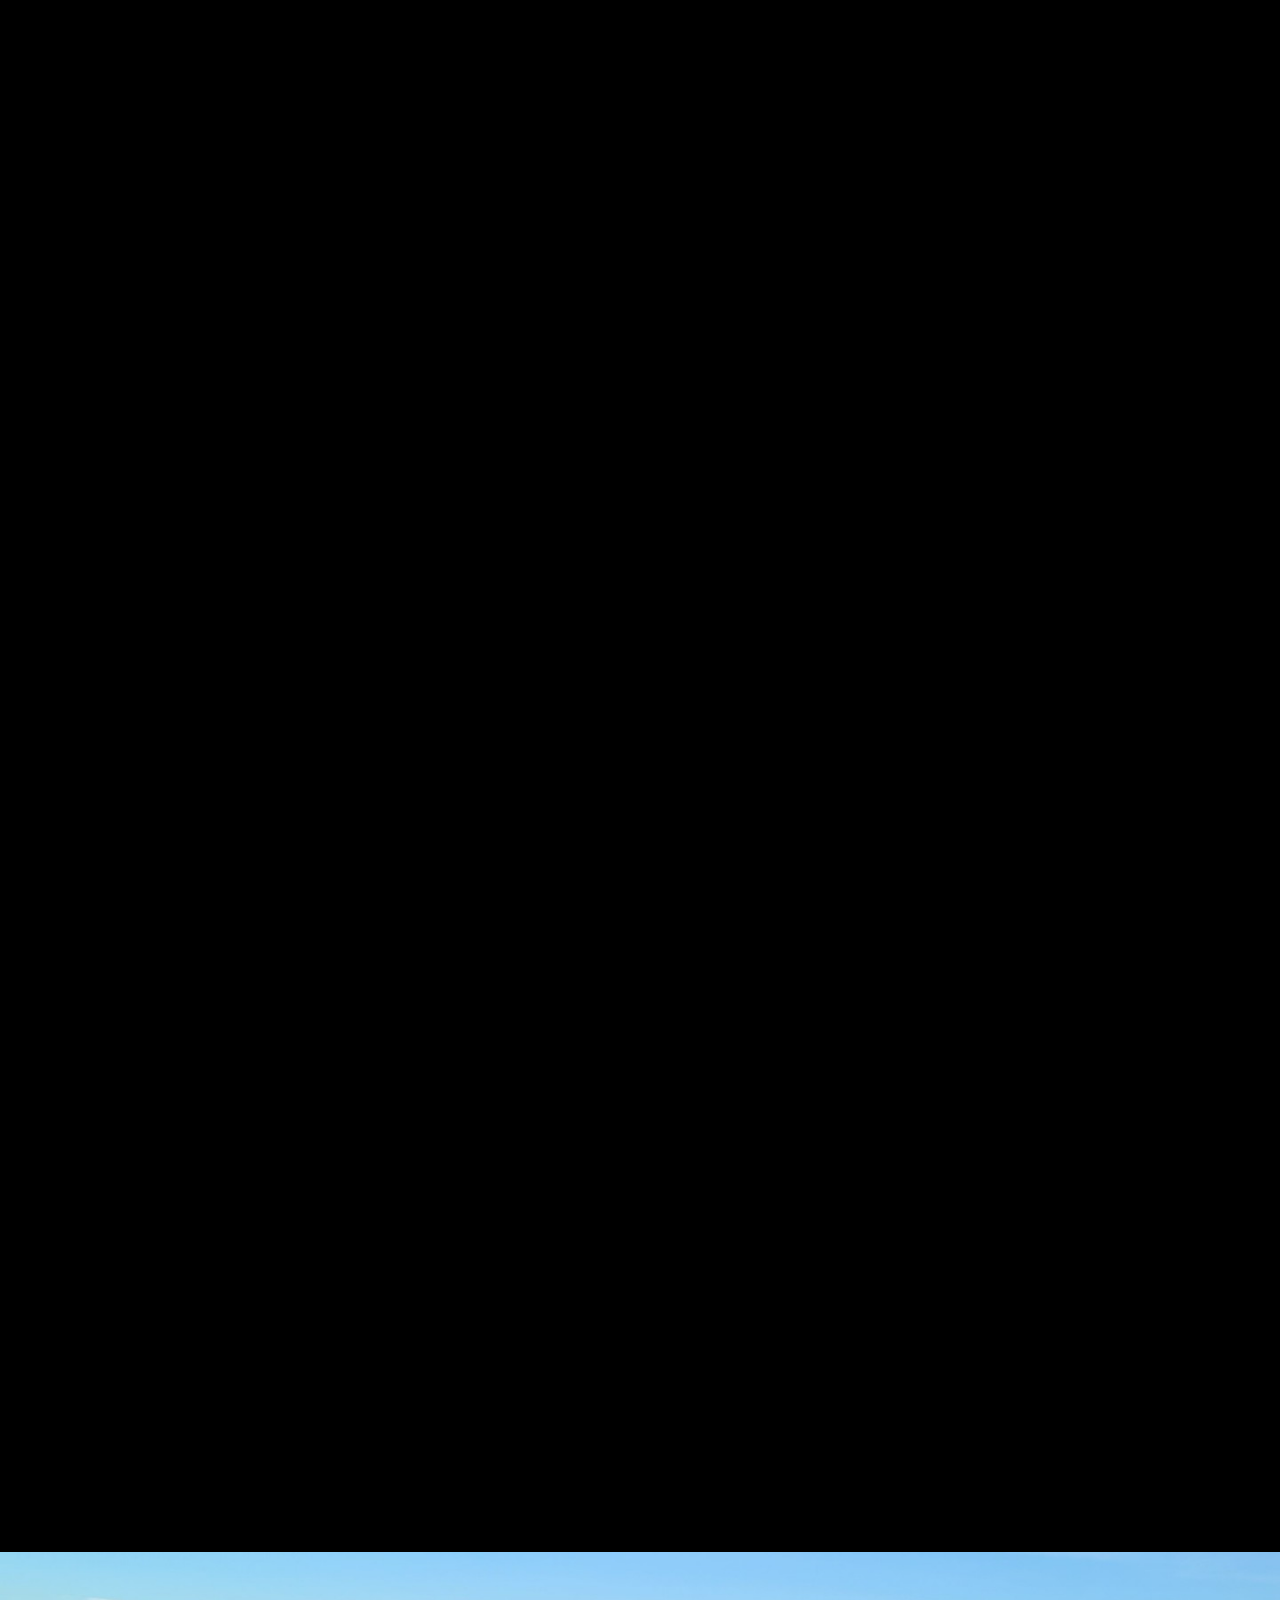
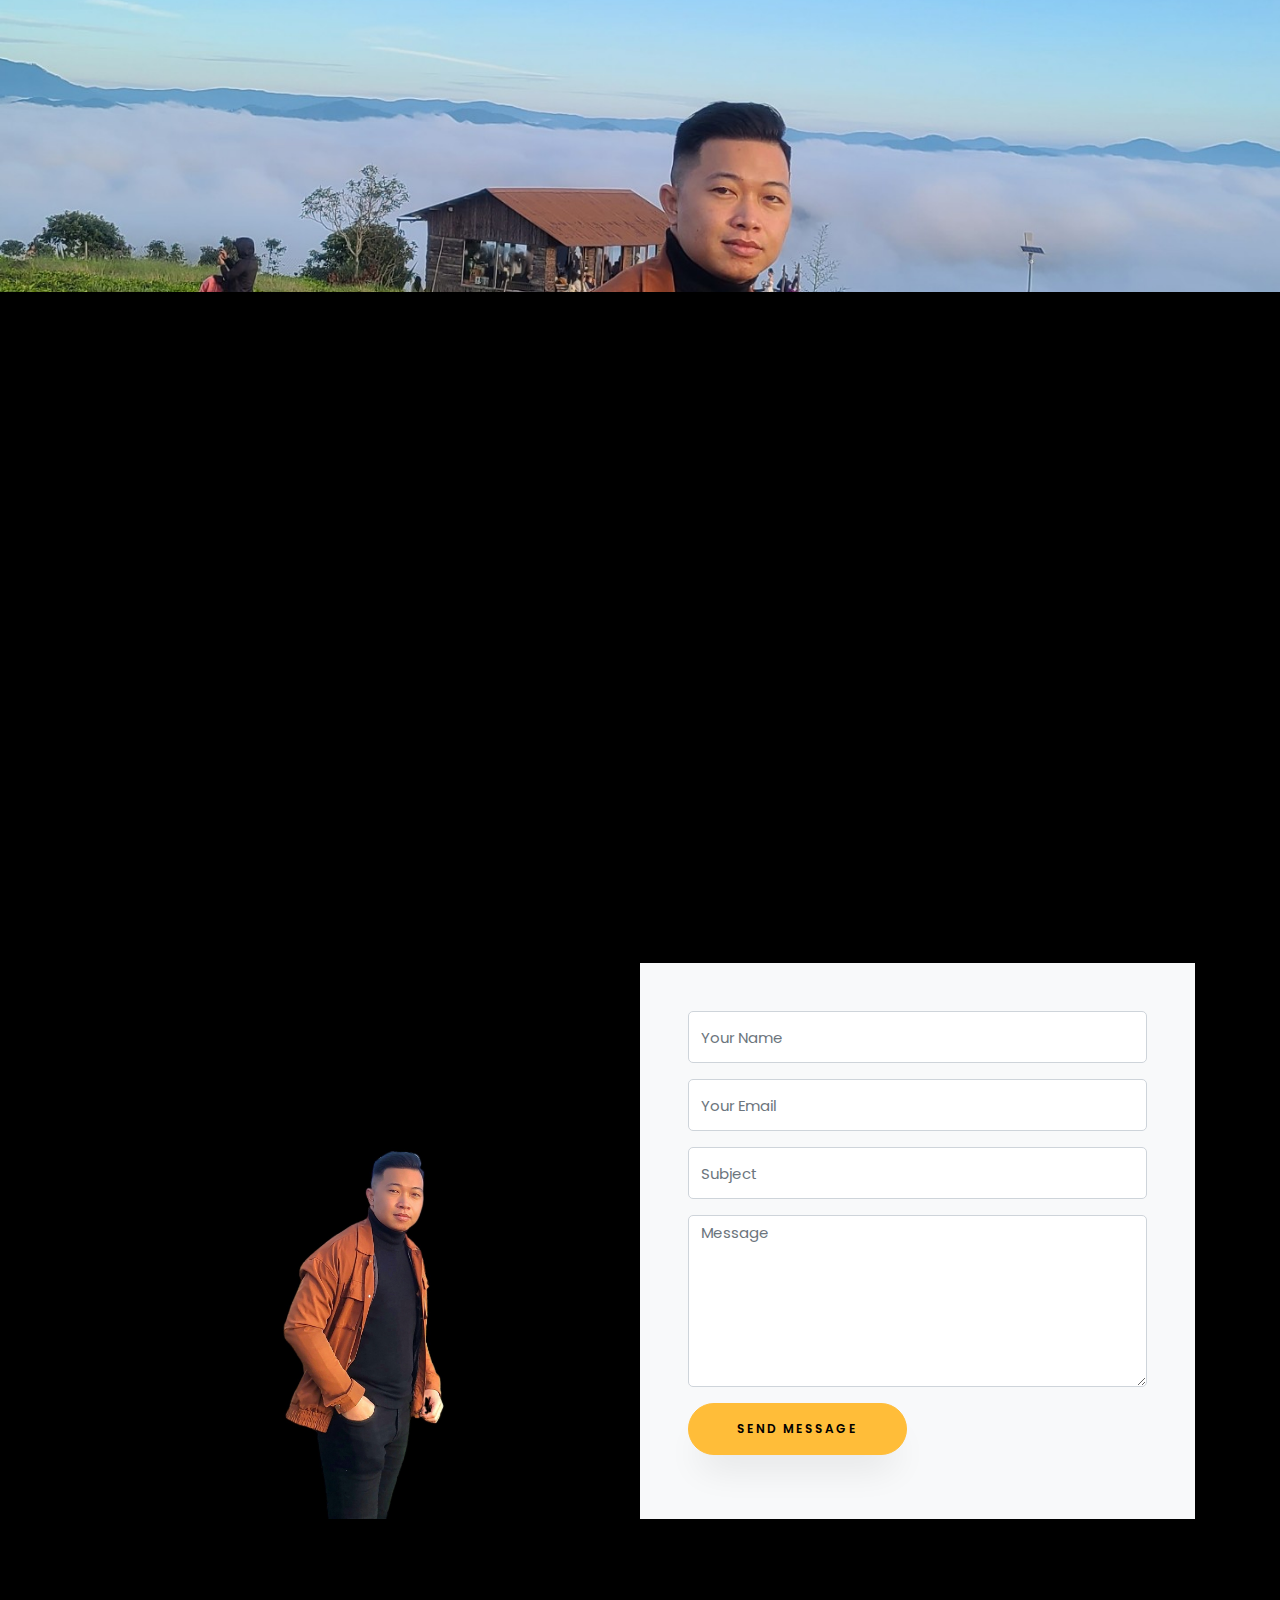
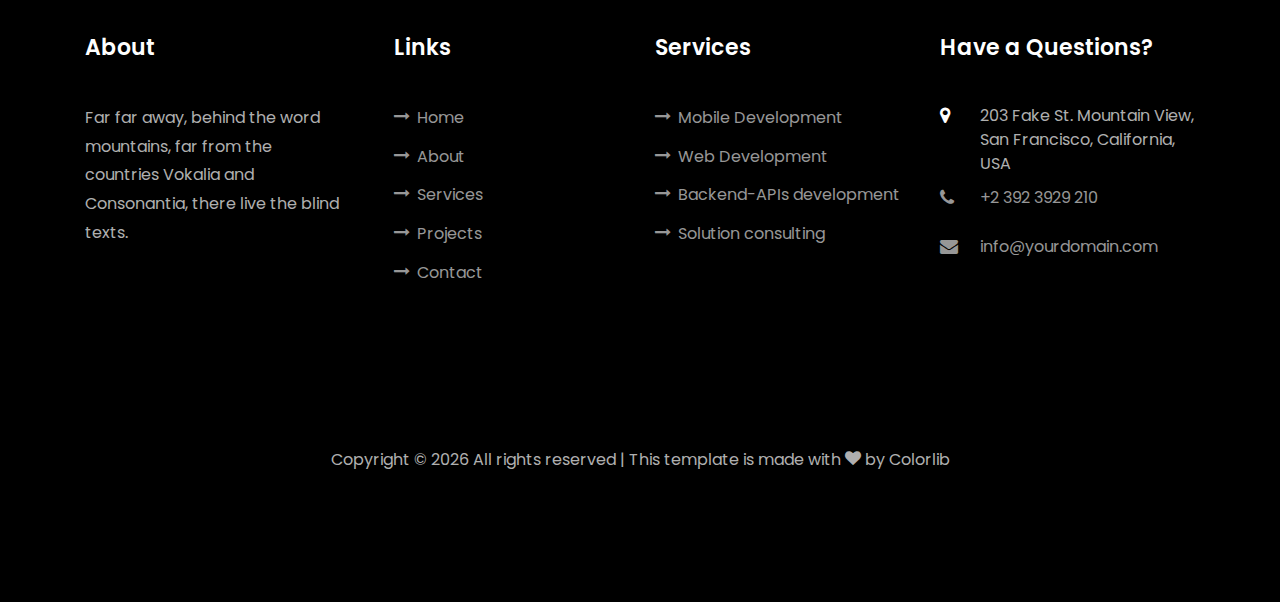
==== commit 1ab5e192: "Update menu" ====
--- a/index.html
+++ b/index.html
@@ -78,11 +78,11 @@
                 ><span>Contact</span></a
               >
             </li>
-            <li class="nav-item">
+            <!-- <li class="nav-item">
               <a href="tod_privacy.html" class="nav-link"
                 ><span>TOD privacy</span></a
               >
-            </li>
+            </li> -->
           </ul>
         </div>
       </div>
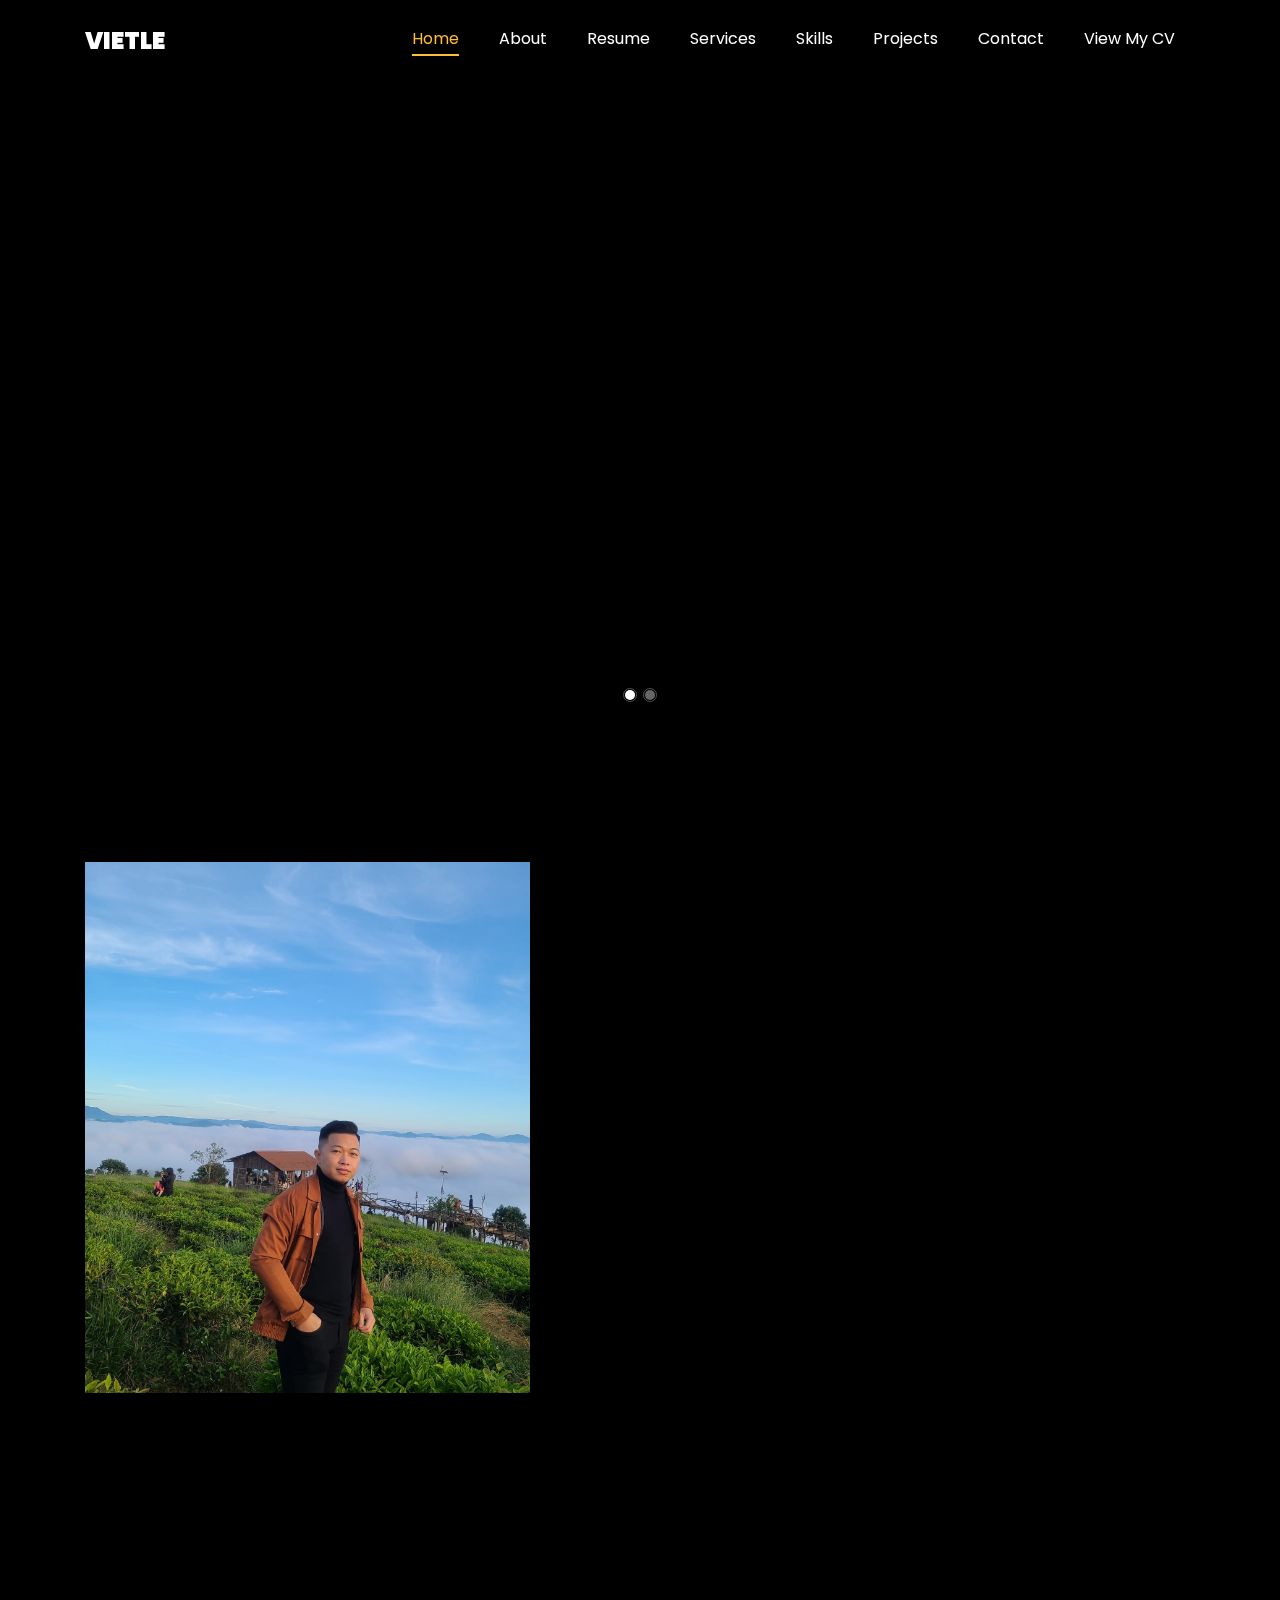
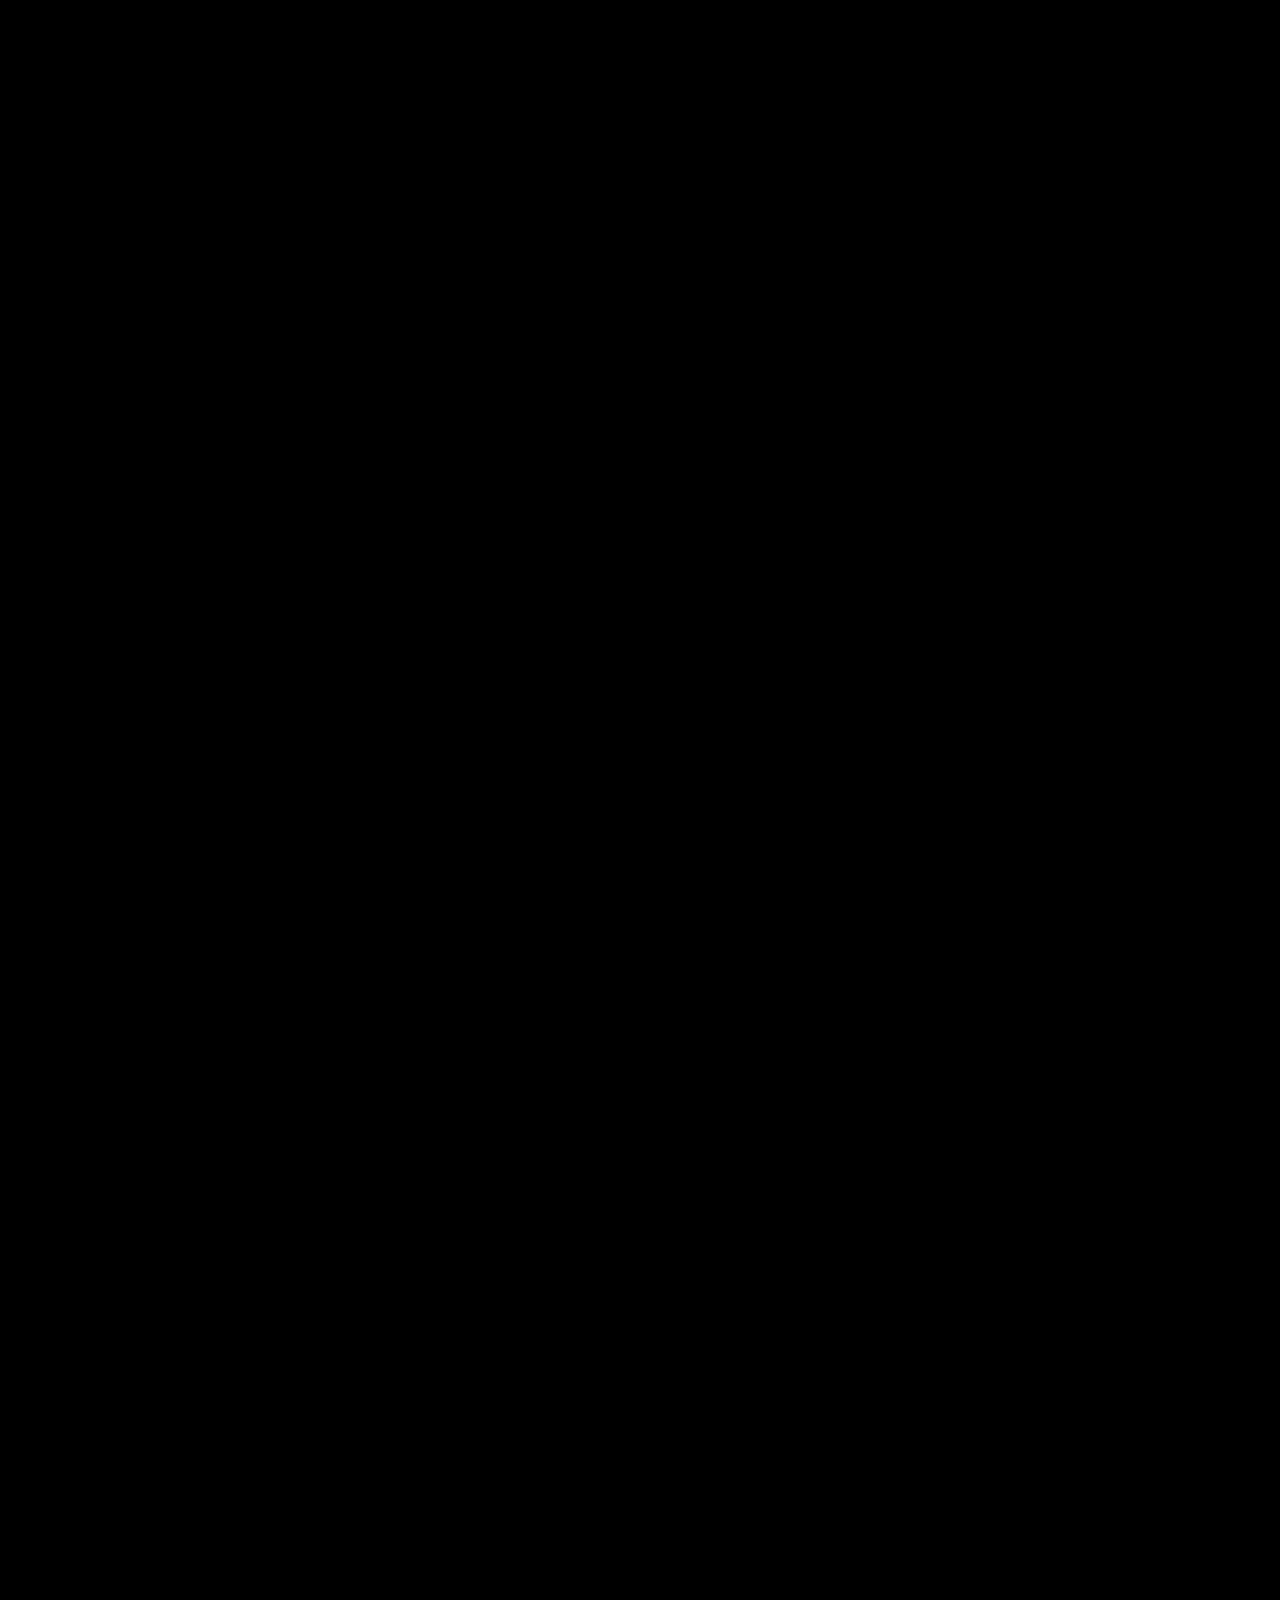
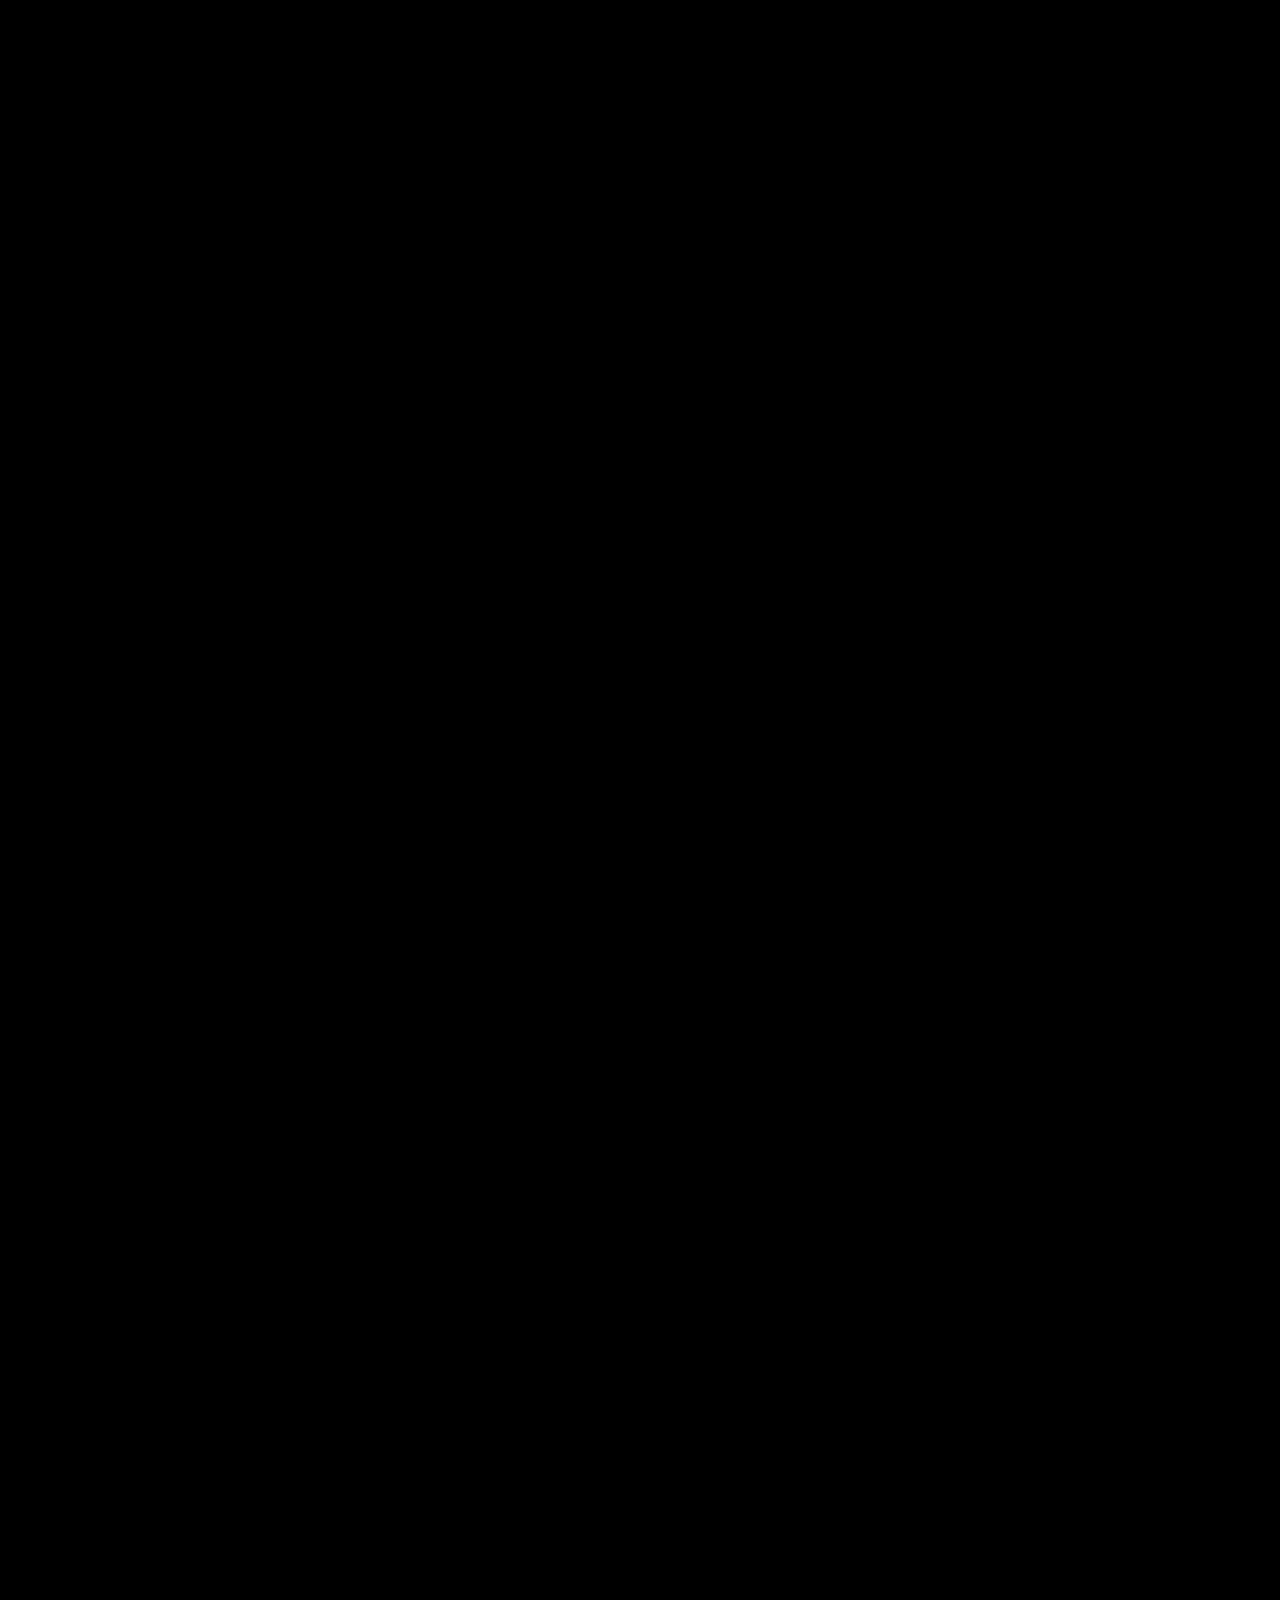
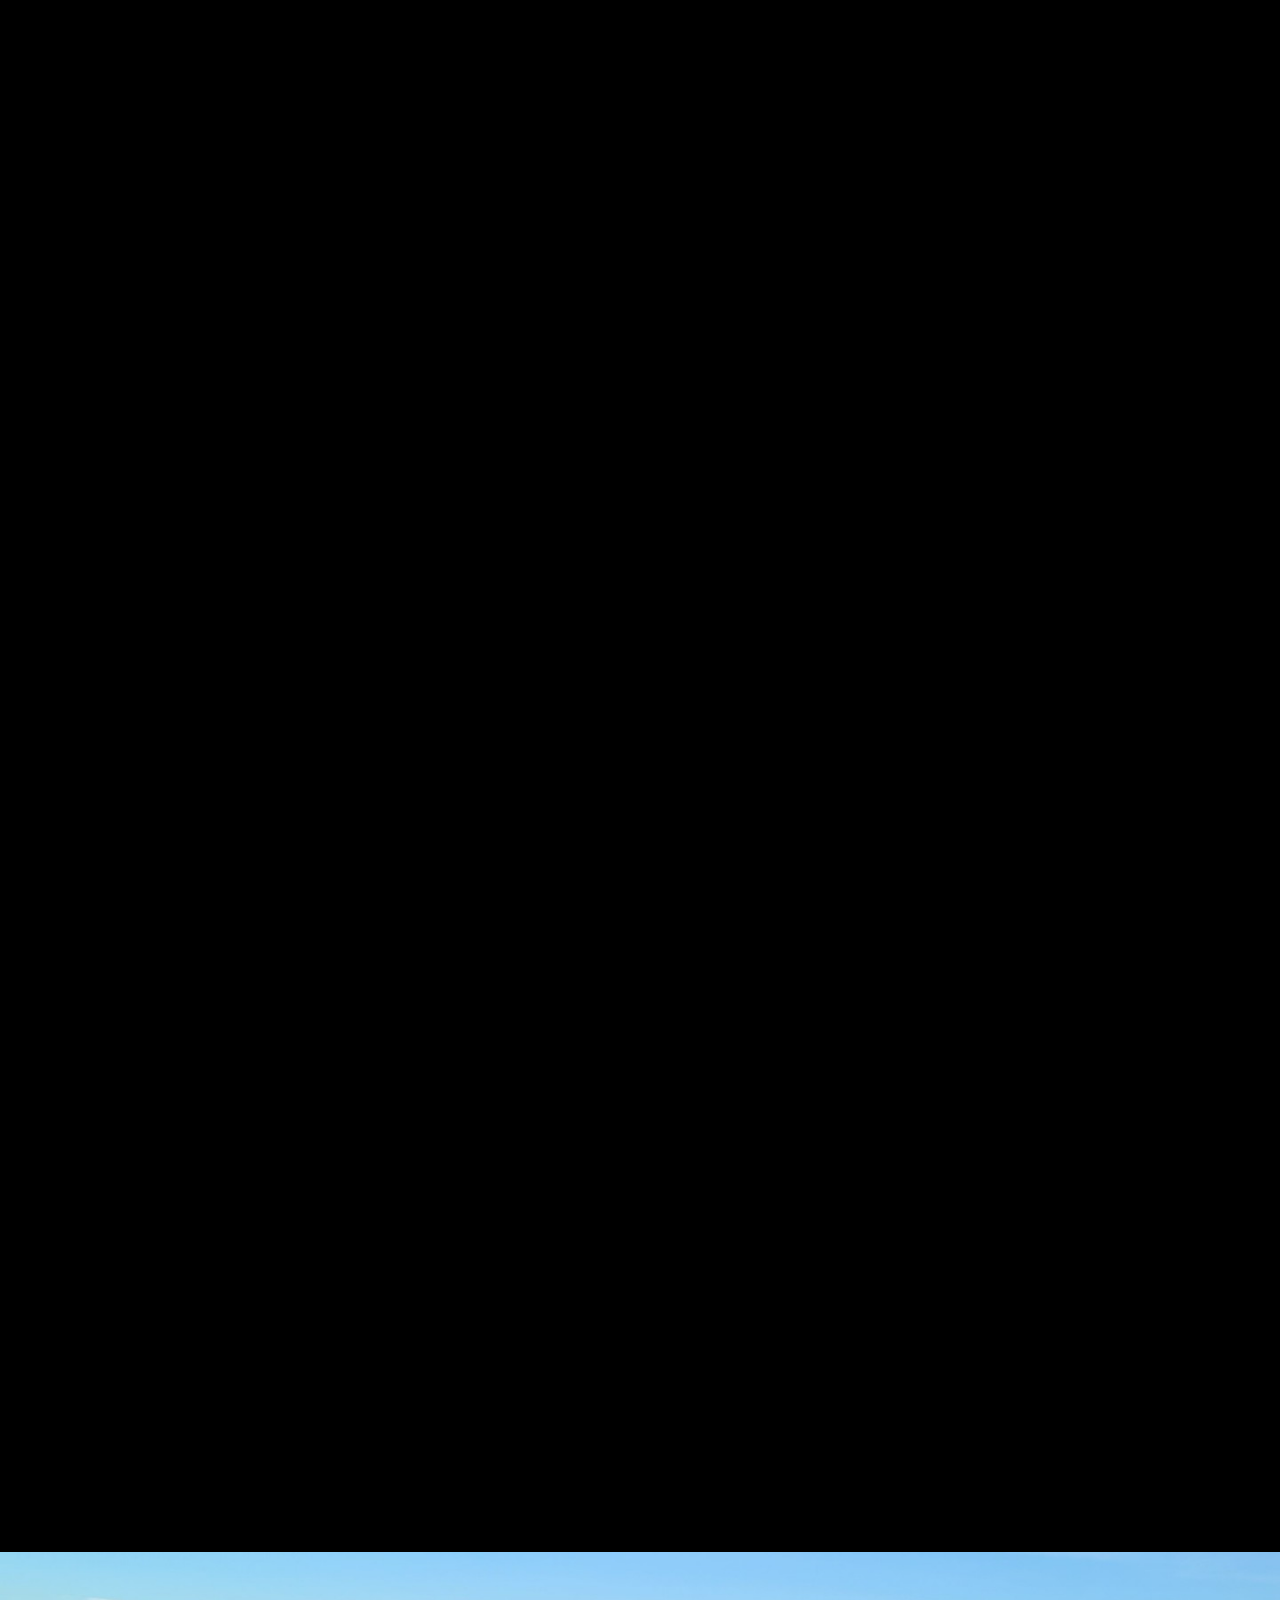
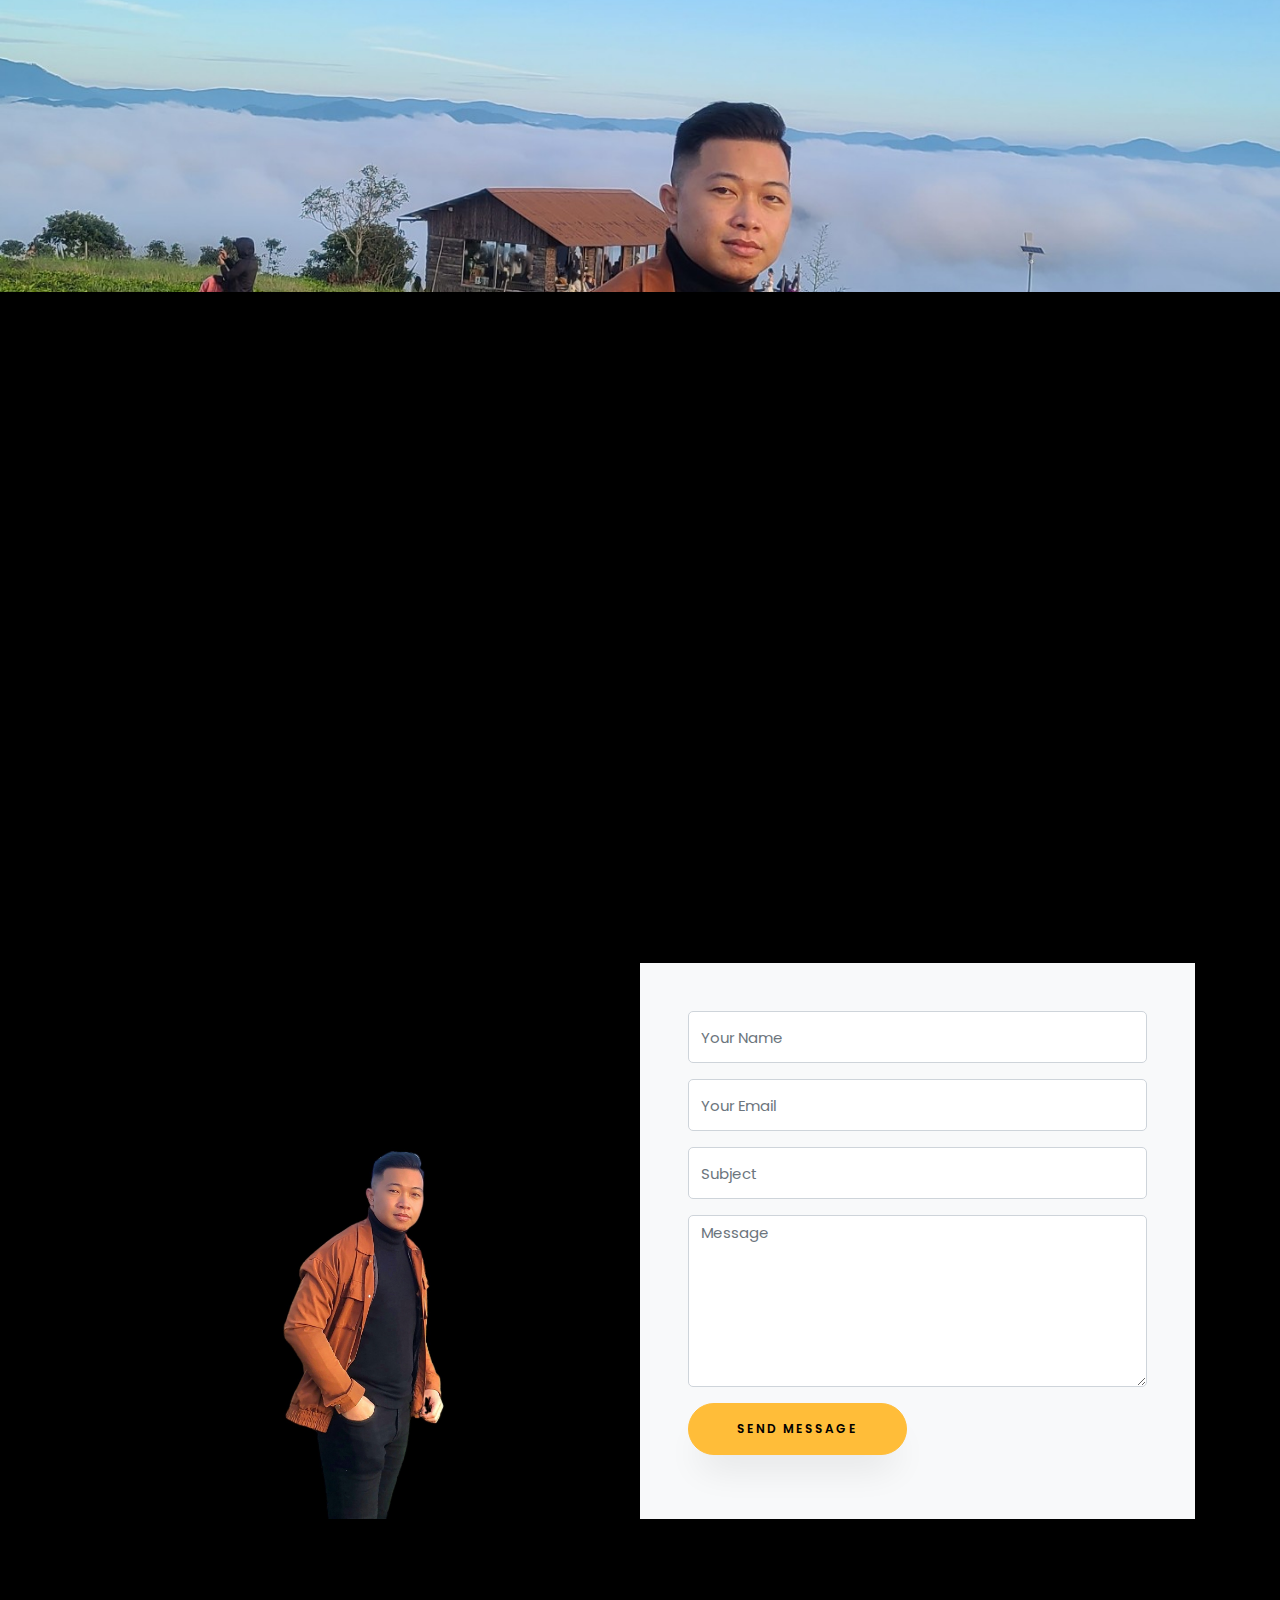
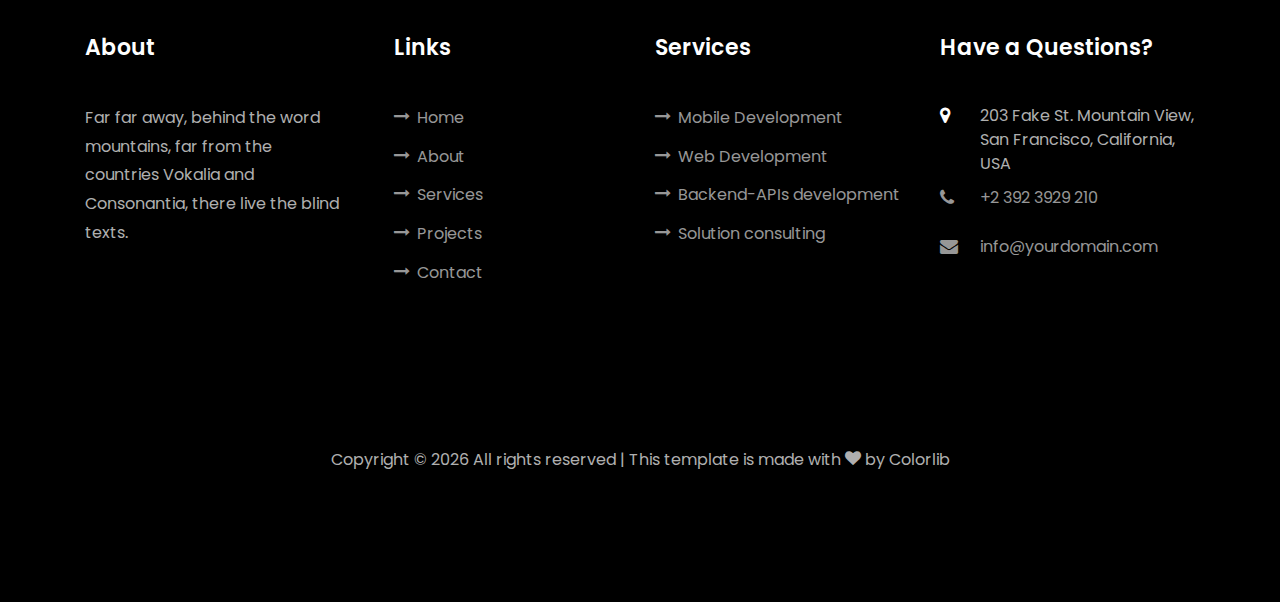
==== commit 743d5bba: "add my cv" ====
--- a/index.html
+++ b/index.html
@@ -77,6 +77,9 @@
               <a href="#contact-section" class="nav-link"
                 ><span>Contact</span></a
               >
+            </li>
+            <li class="nav-item">
+              <a href="/cv.html" class="nav-link"><span>View My CV</span></a>
             </li>
             <!-- <li class="nav-item">
               <a href="tod_privacy.html" class="nav-link"
@@ -314,7 +317,11 @@
         </div>
         <div class="row justify-content-center mt-5">
           <div class="col-md-6 text-center ftco-animate">
-            <p><a href="#" class="btn btn-primary py-4 px-5">Download CV</a></p>
+            <p>
+              <a href="/cv.html" class="btn btn-primary py-4 px-5"
+                >Download CV</a
+              >
+            </p>
           </div>
         </div>
       </div>
